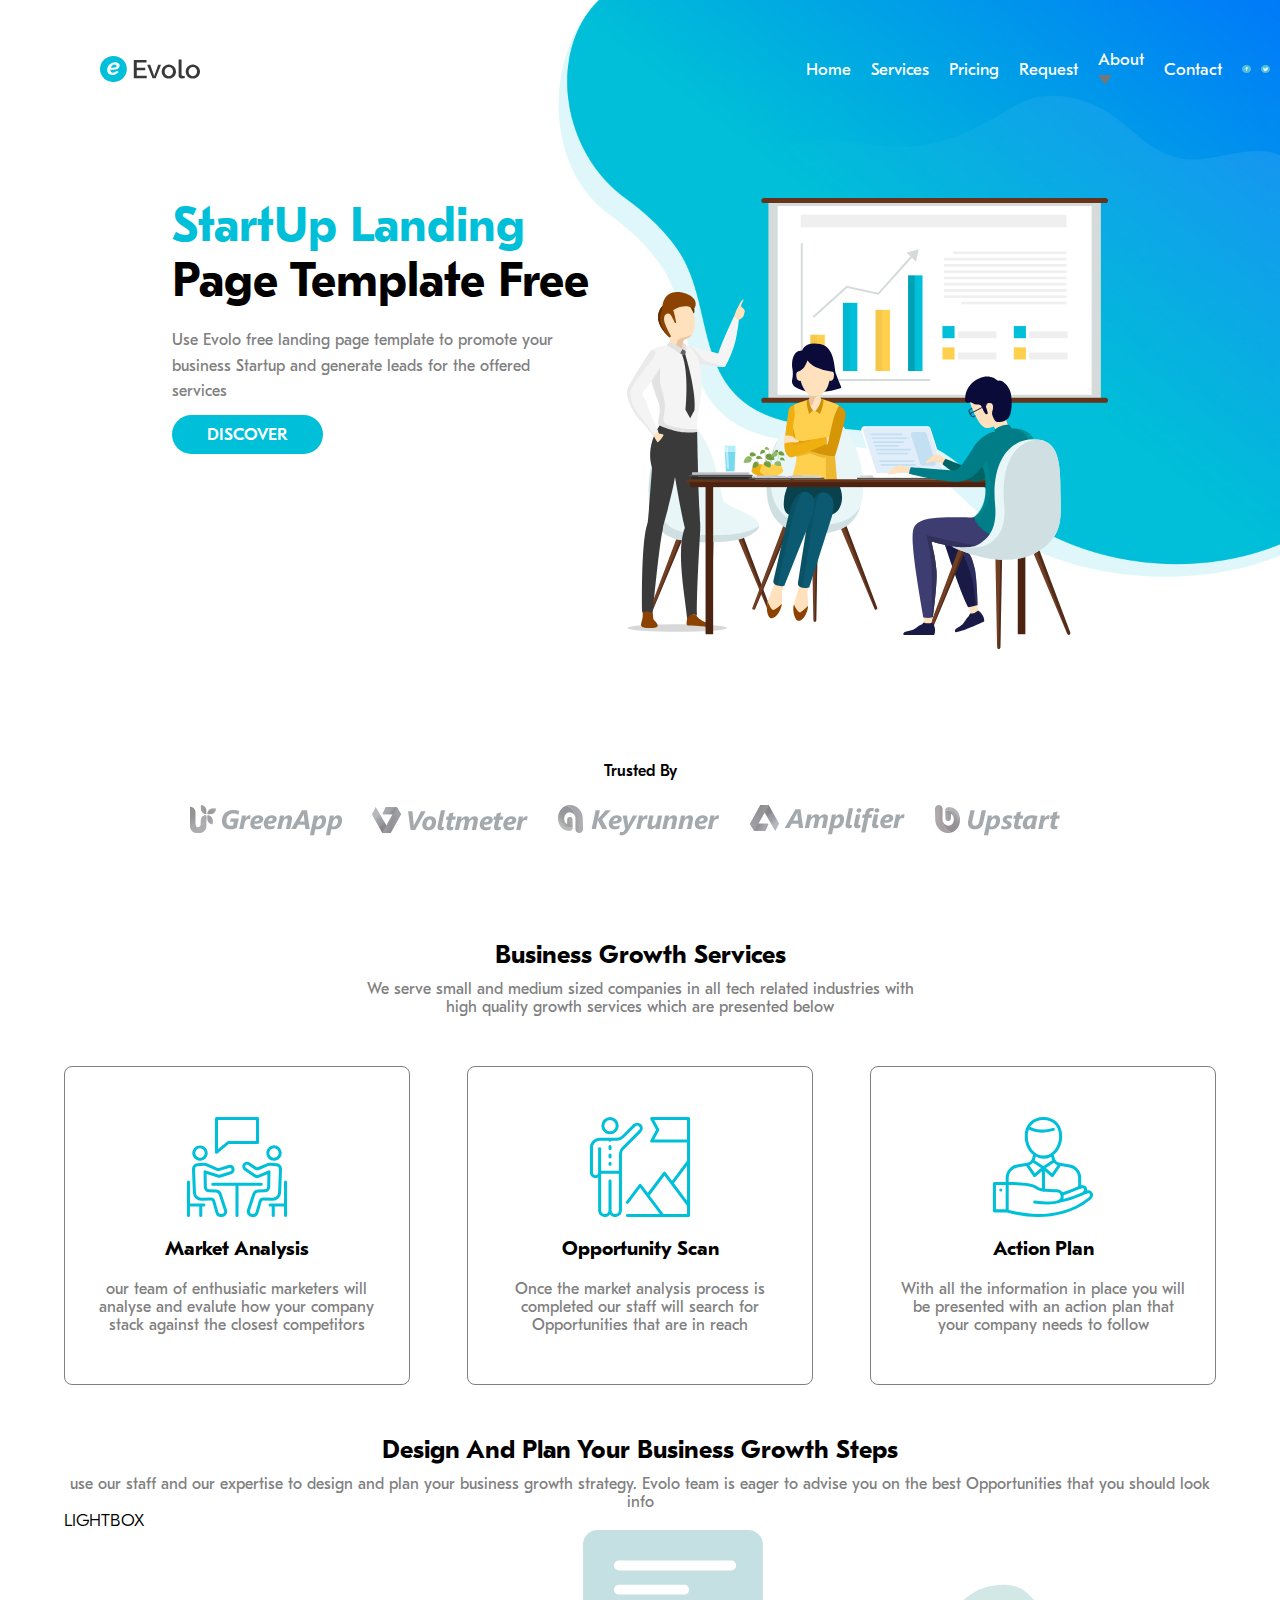
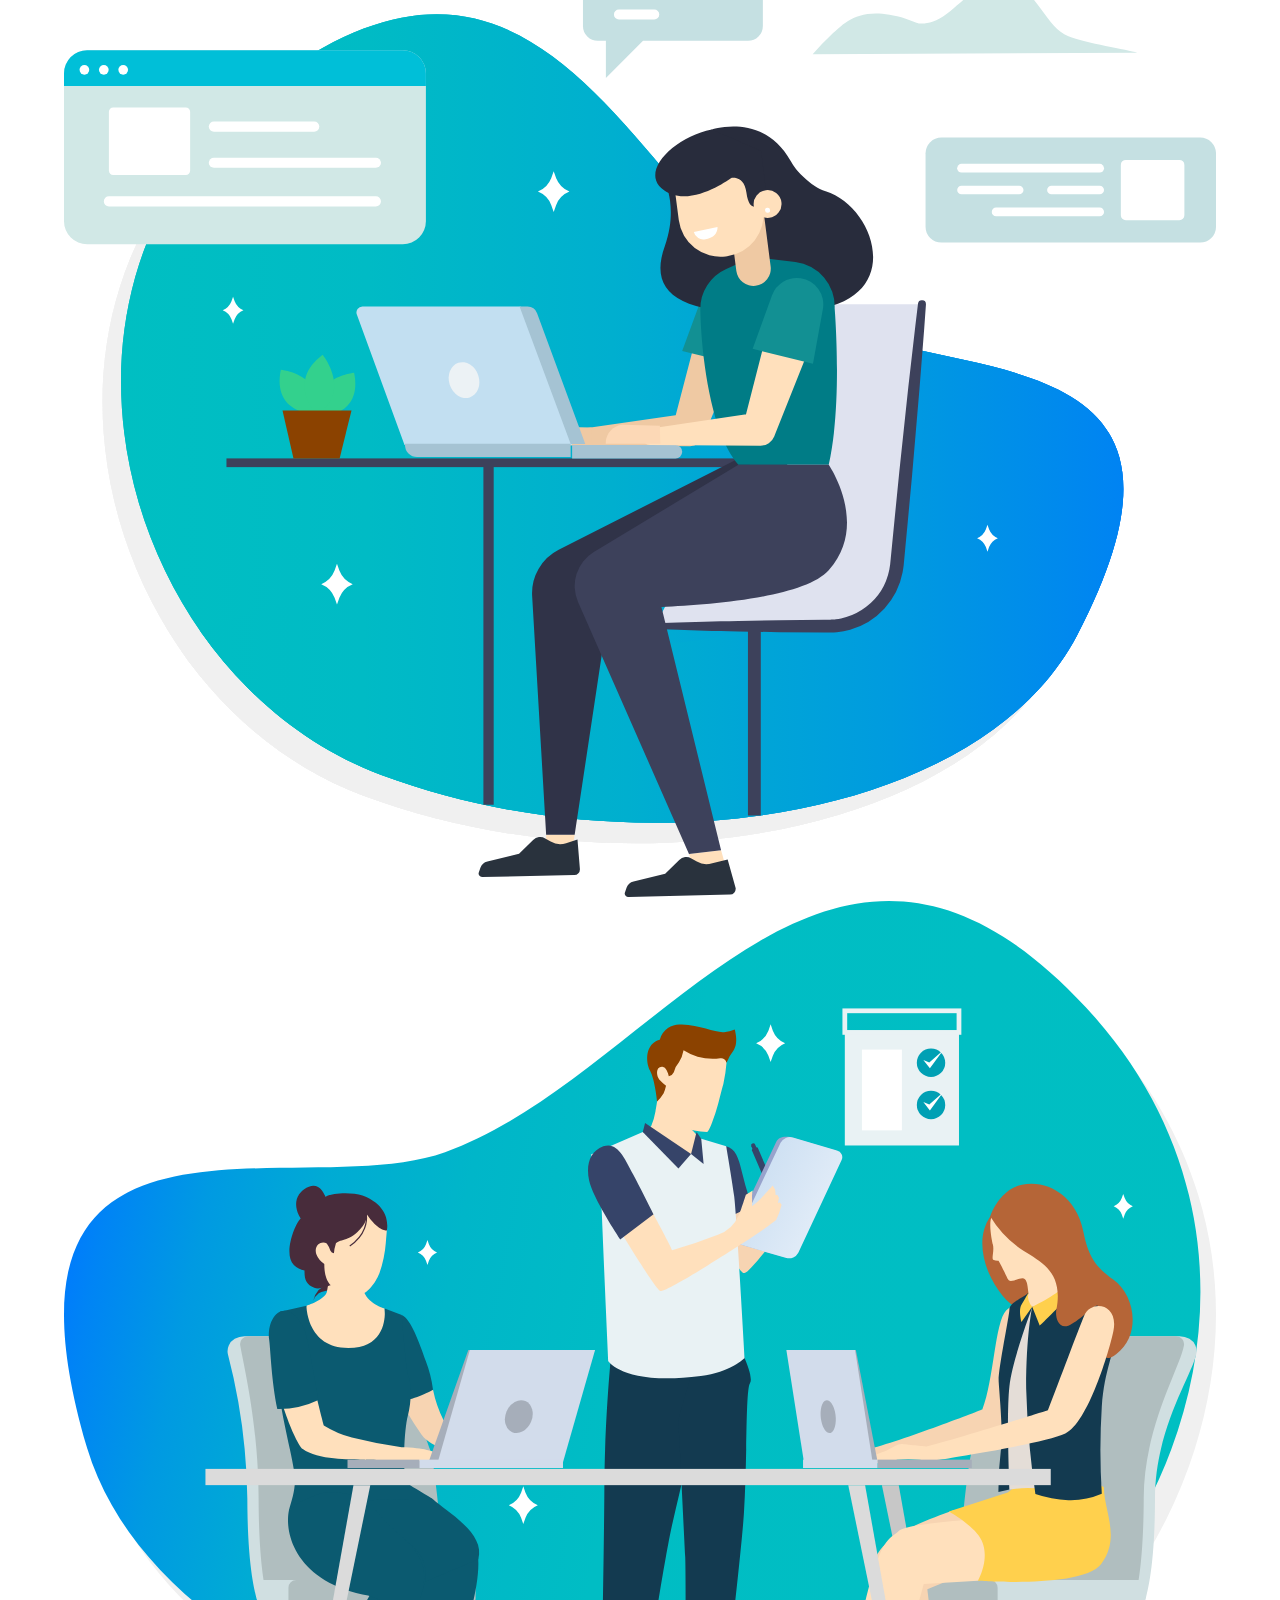
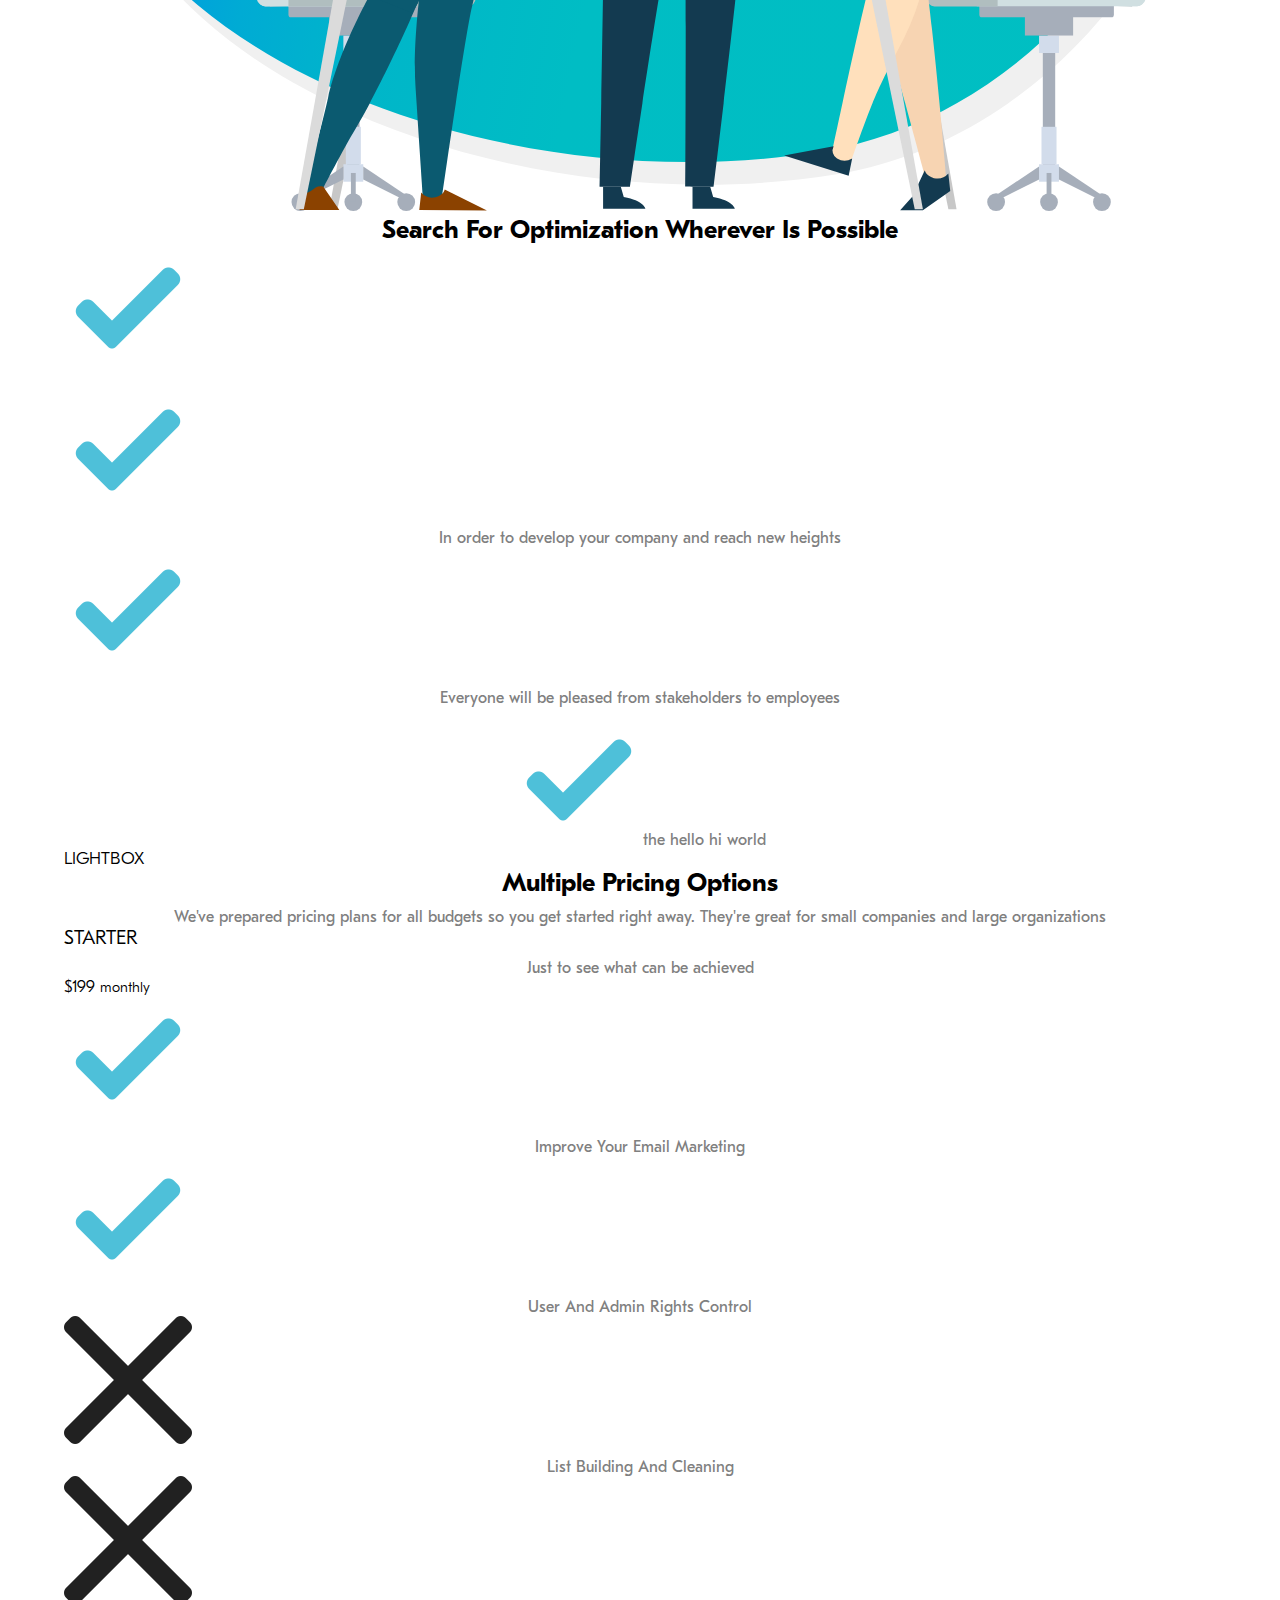
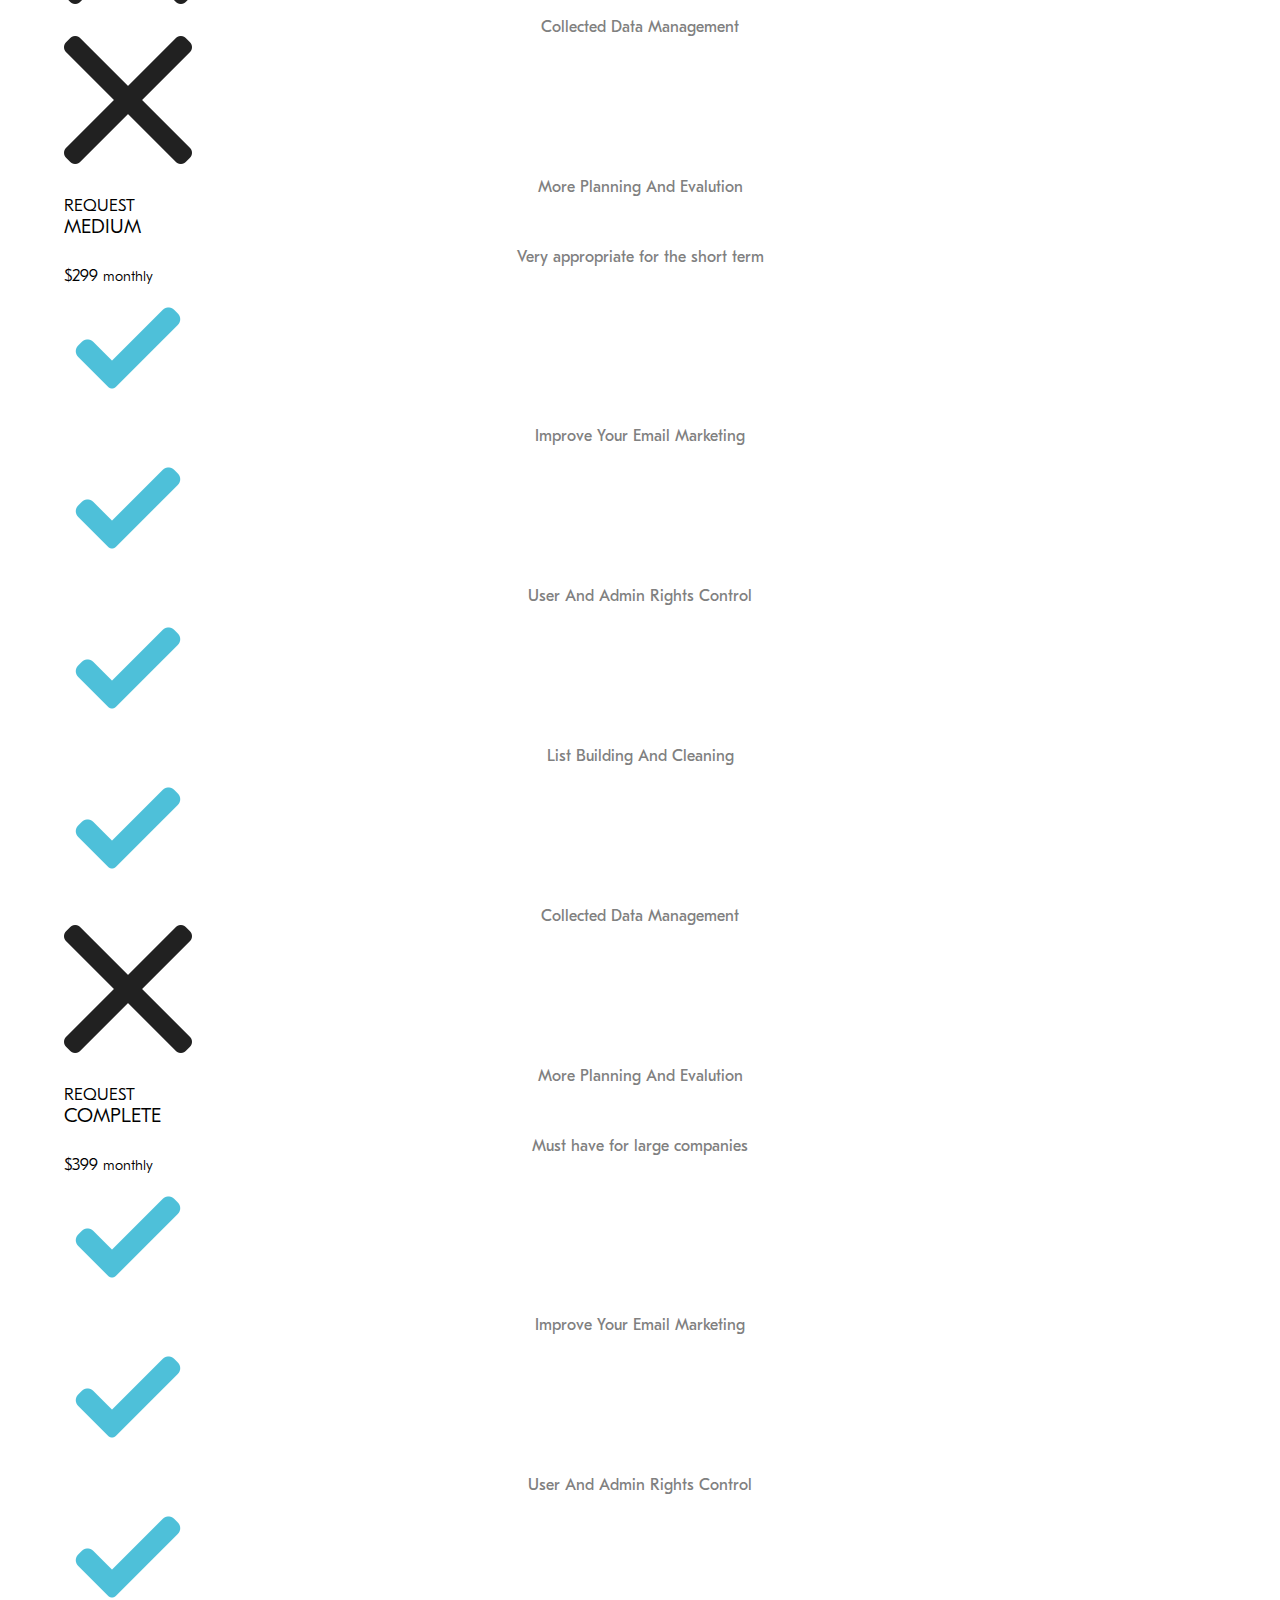
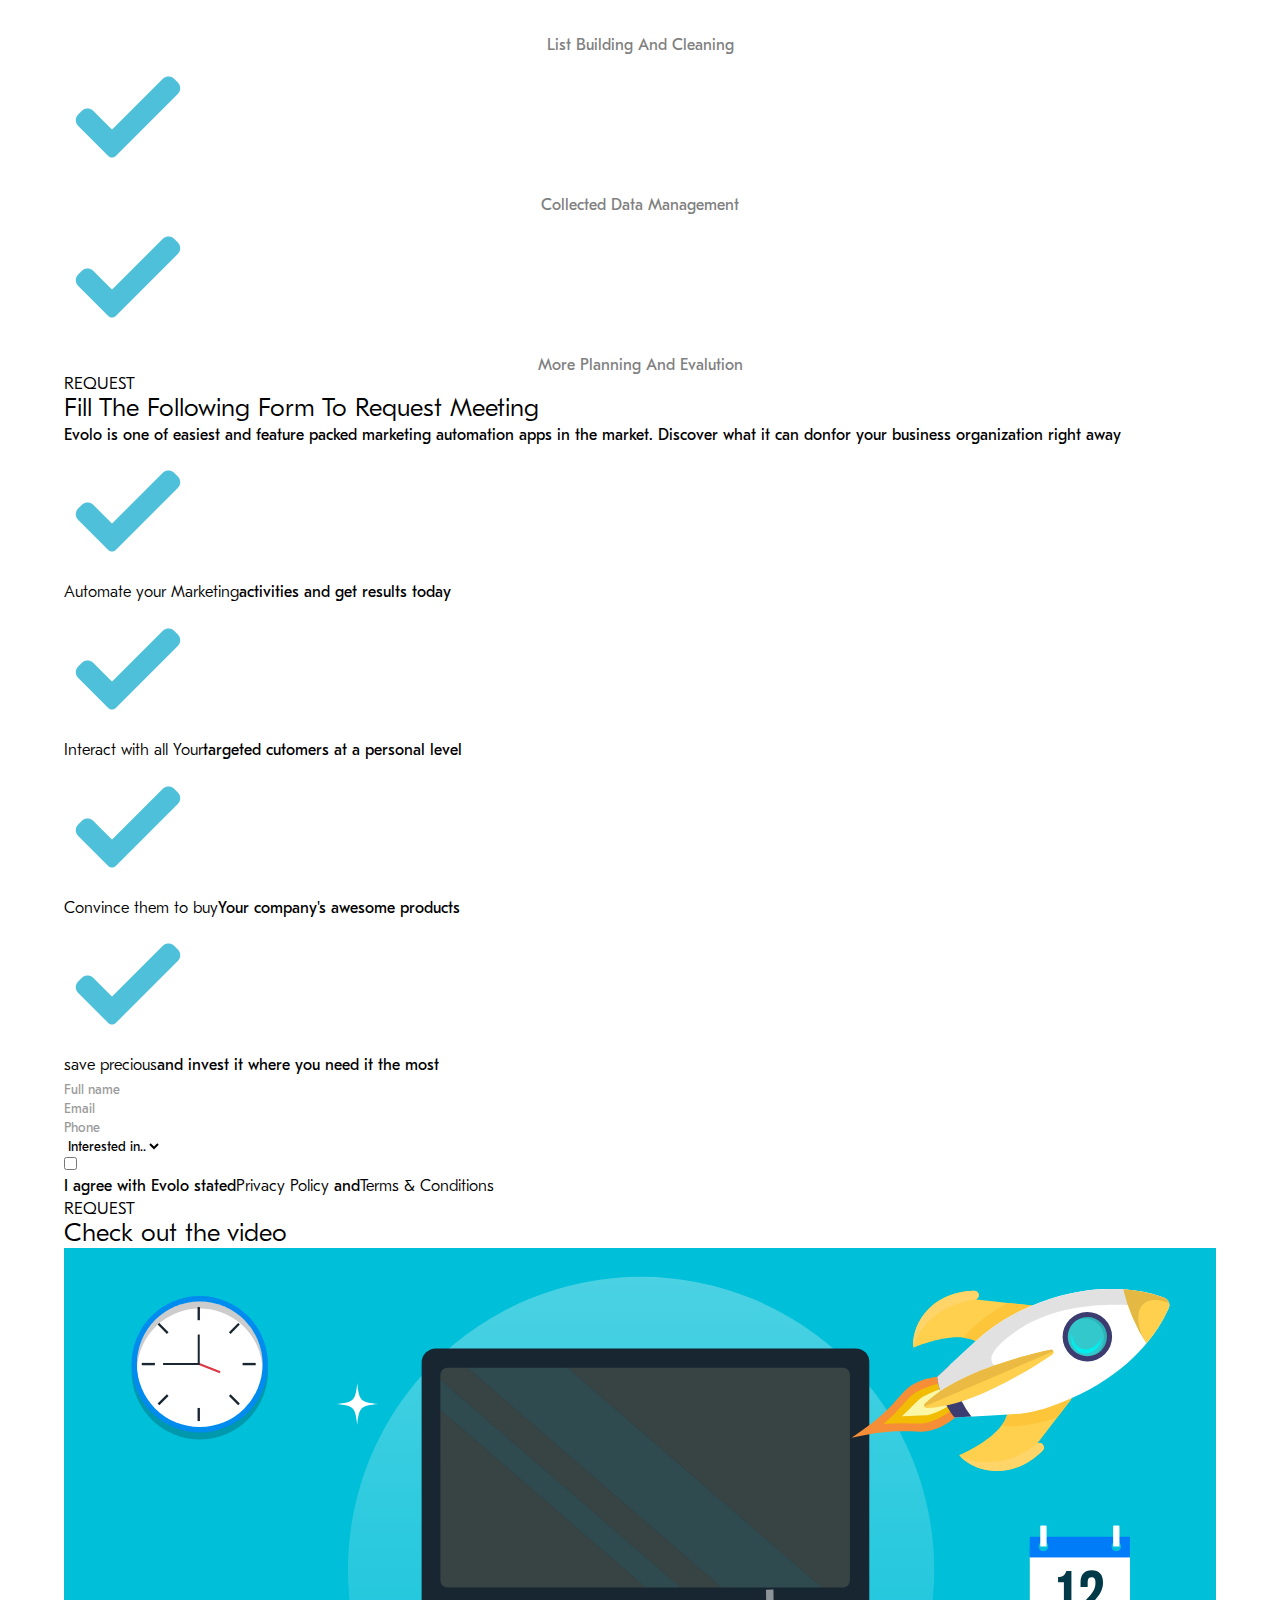
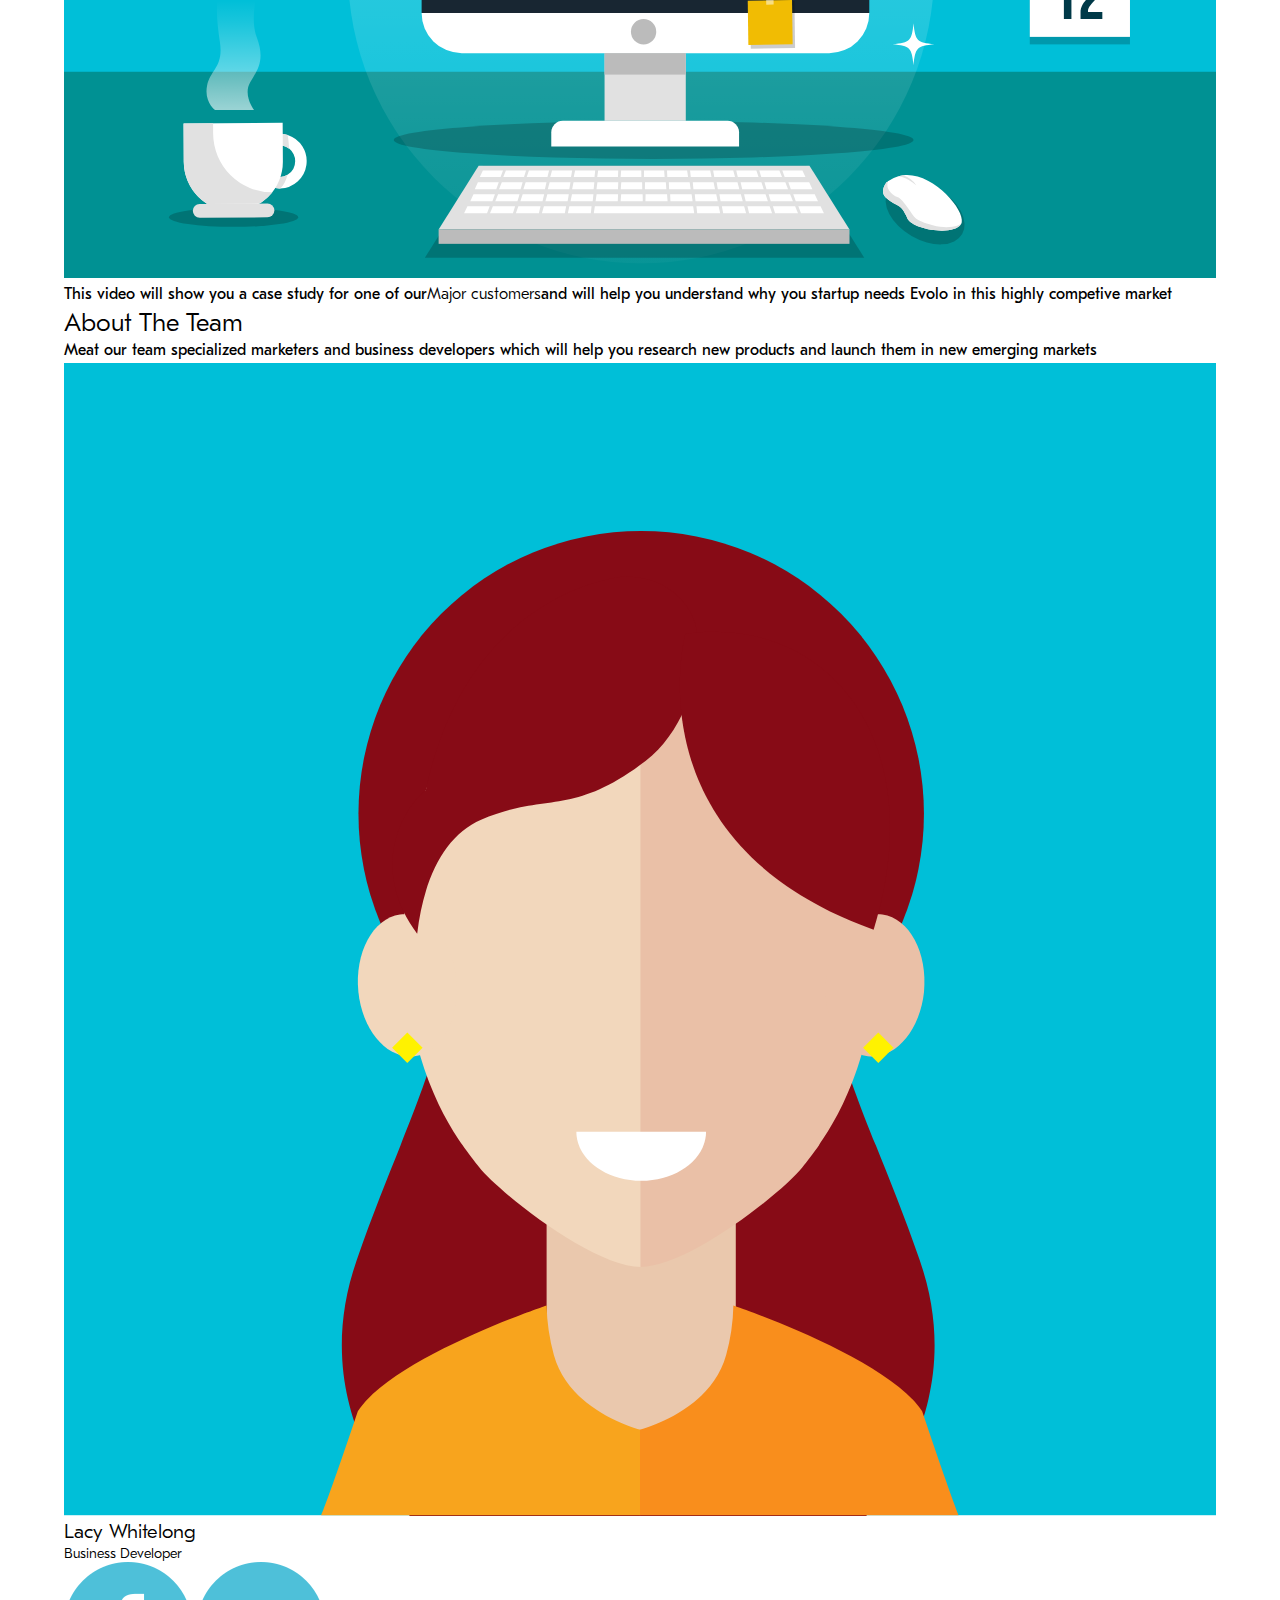
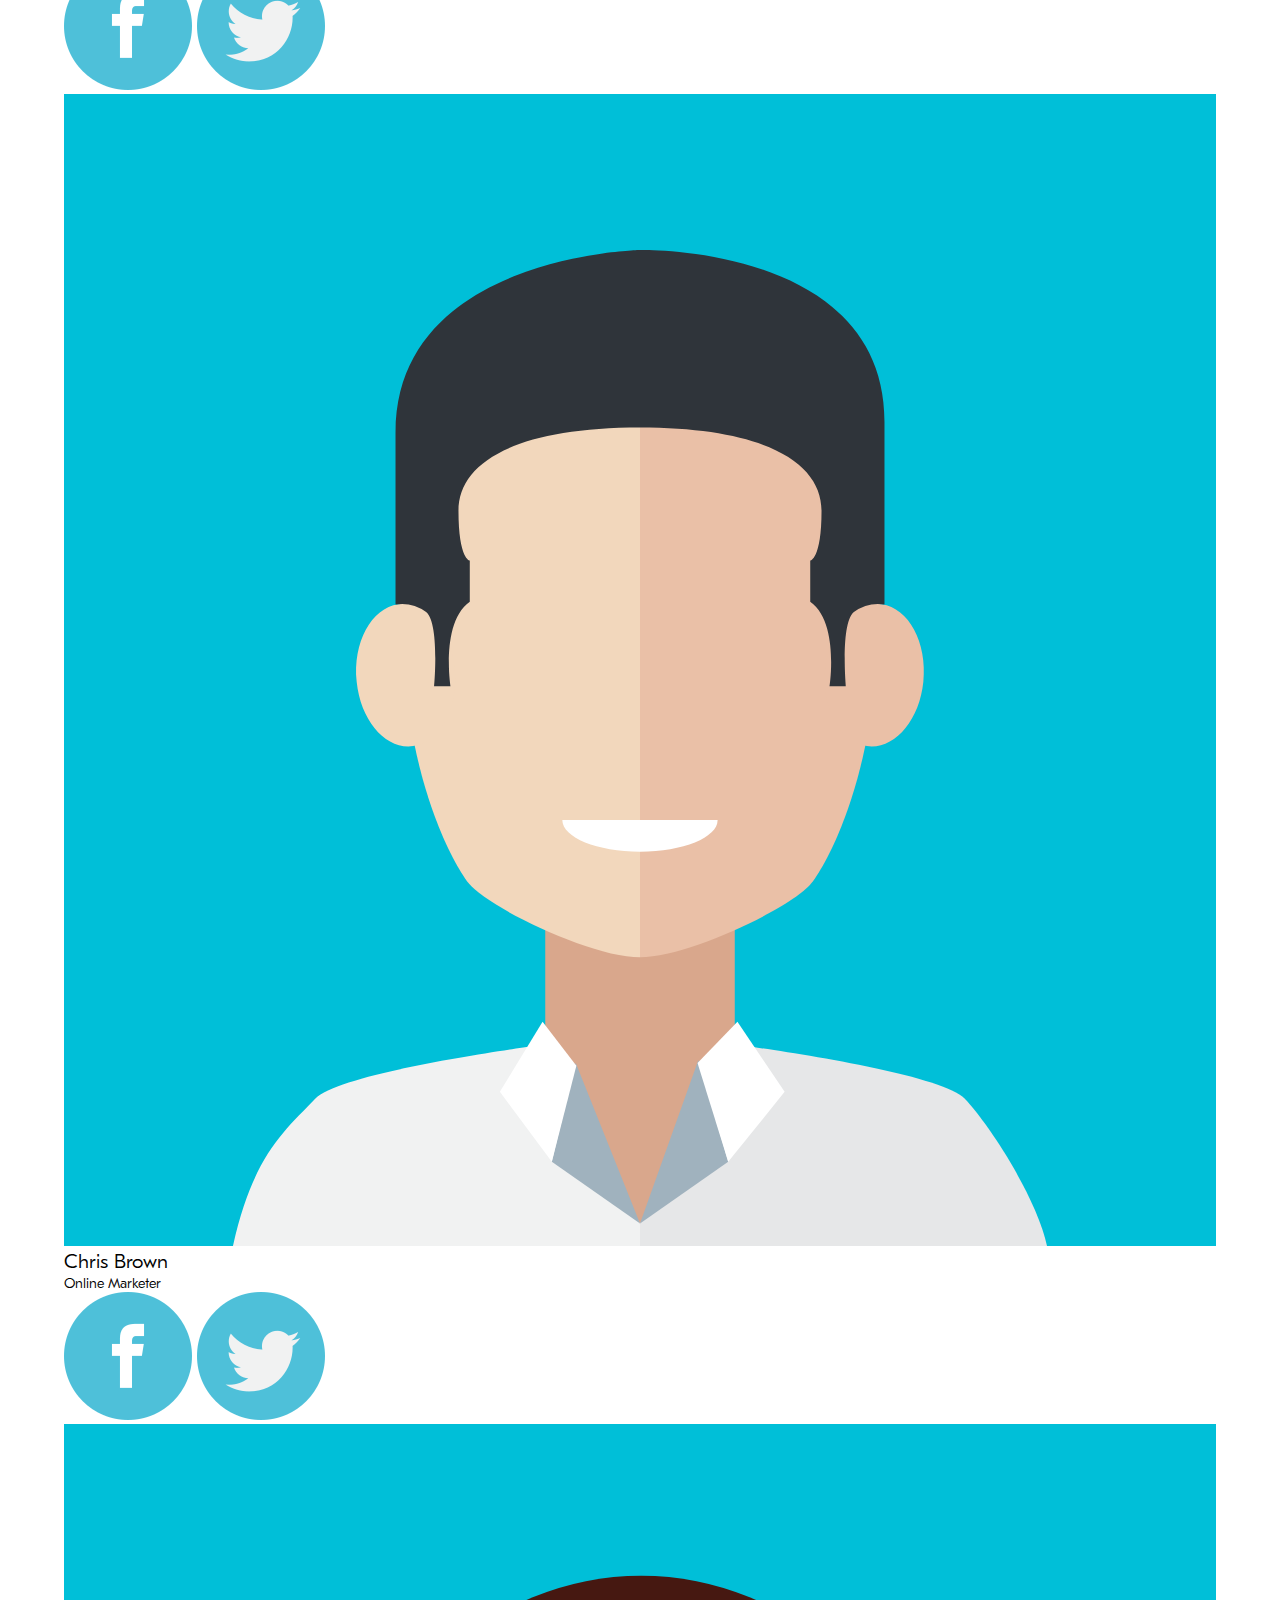
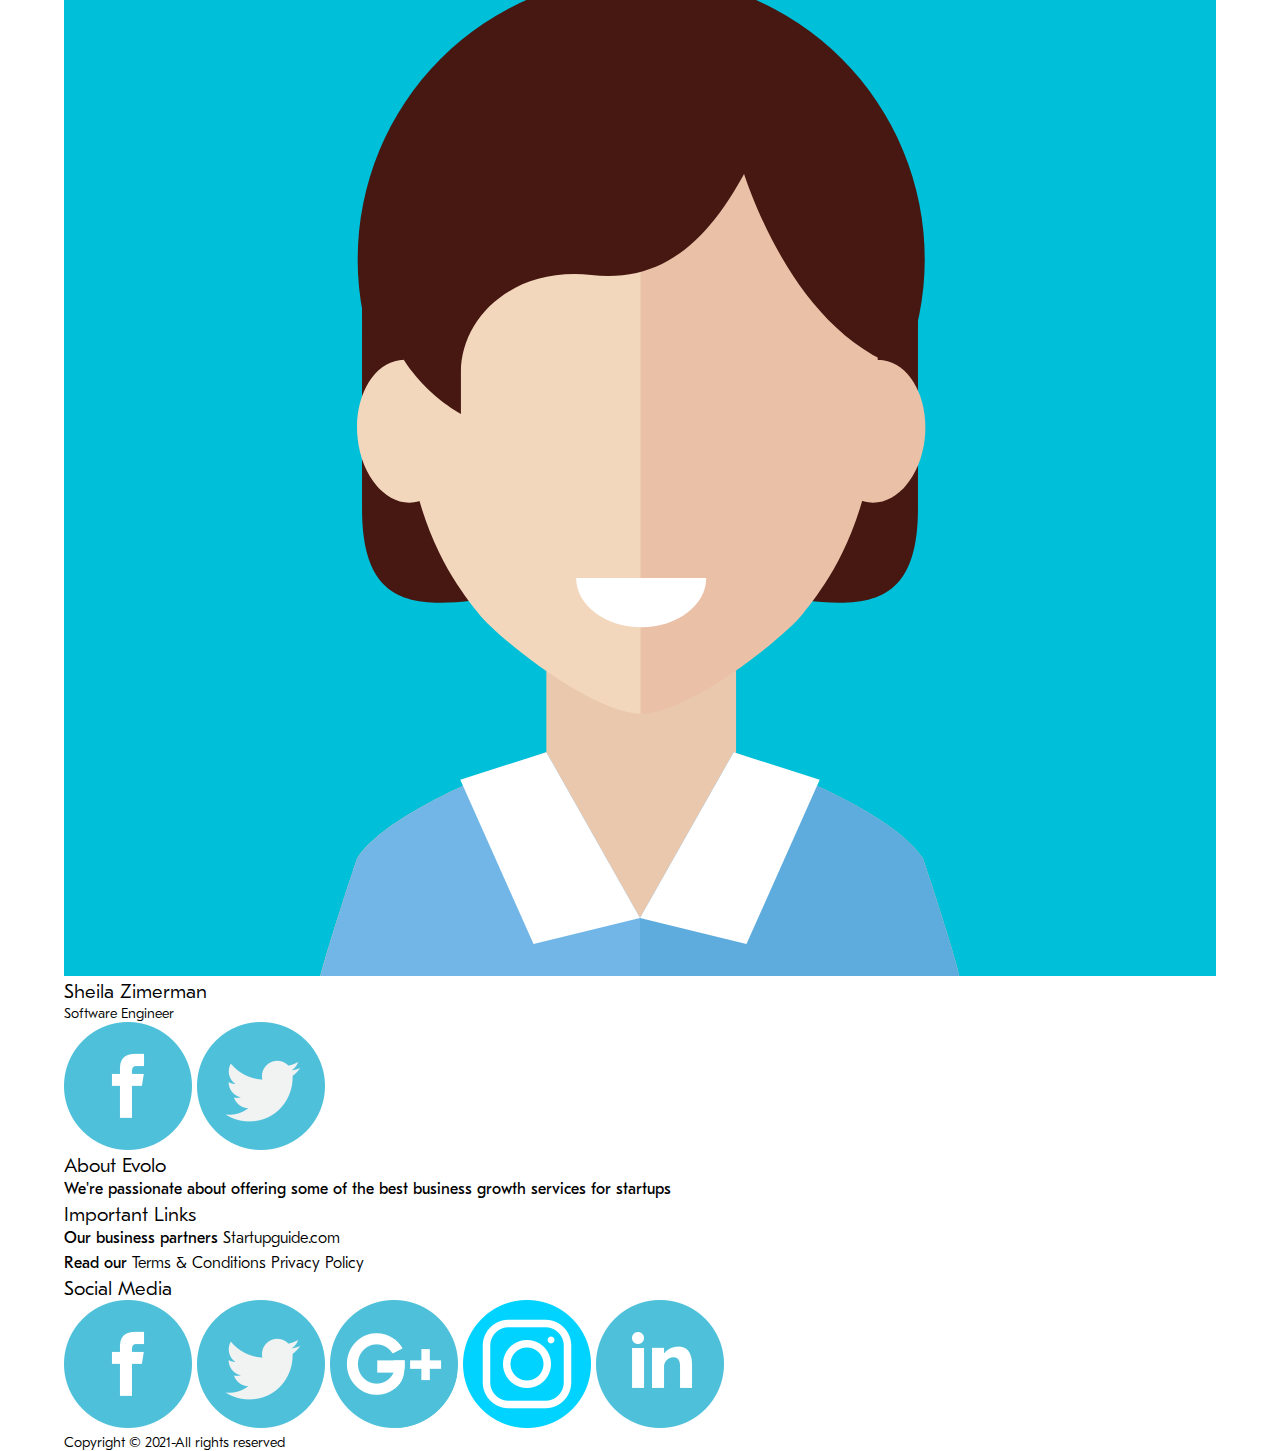
==== 10 - wibbitz website improvement/index.html @ 72847bf3 "first commit" ====
<!DOCTYPE html>
<html lang="en">
    <head>
        <meta charset="UTF-8" />
        <title>Evolo</title>
        <link rel="stylesheet" href="css/style.css" type="text/css" />
        <link rel="stylesheet" href="css/fontello.css" type="text/css" />

        <link
            rel="icon"
            type="image/png"
            sizes="32x32"
            href="images/favicon.png"
        />

        <meta name="viewport" content="width=device-width, initial-scale=1.0" />
        <meta property="og:image" content="" />
        <meta name="description" content="" />
        <meta name="keywords" content="" />
    </head>
    <body>
        <section id="main">
            <header>
                <div class="left">
                    <h1>
                        <a href=""><img src="./images/logo.svg" alt="logo"/></a>
                    </h1>
                </div>
                <nav class="right">
                    <ul>
                        <li><a href="">Home</a></li>
                        <li><a href="">Services</a></li>
                        <li><a href="">Pricing</a></li>
                        <li><a href="">Request</a></li>
                        <li><a href="">About <img src="./images/down-arrow.png" alt="down-arrow"></a></li>
                        <li><a href="">Contact</a></li>
                        <li class="icon"><img src="./images/facebook.png" alt="facebook" /></li>
                        <li class="icon"><img src="./images/twitter.png" alt="twitter"/></li>
 
                    </ul>
                </nav>
         </header> 
         
         <section class="spotlight">
            <section class="wrapper">
                    <div class="left">
                        <h2>StartUp Landing</h2>
                        <h3>Page Template Free</h3>
                        <p>Use Evolo free landing page template to promote your business Startup and generate leads for the offered services</p>
                        <a href="" class="button">DISCOVER</a>
                    </div>    
                <div class="right">
                   <img src="./images/header-teamwork.svg" alt=""> 
                </div>  
            </section>
        </section>
       </section>
        

       
        

        <section id="Customers"> <!--Customers section -->
            <section class="wrapper">
                <p>Trusted By</p>
                <ul>
                    <li><img src="./images/customer-logo-2.png" alt="greenapp"/></li>
                    <li><img src="./images/customer-logo-3.png" alt="voltmeter"/></li>
                    <li><img src="./images/customer-logo-4.png" alt="keyrunner"></li>
                    <li><img src="./images/customer-logo-5.png" alt="amplifier"/></li>
                    <li><img src="./images/customer-logo-6.png" alt="upstart"/></li>
                </ul>
            </section>
        </section>

        <section id="services"> <!--Service section -->
            <section class="wrapper">
                <h2>Business Growth Services</h2>
                <p>We serve small and medium sized companies in all tech related industries
                   with <br/> high quality growth services which are presented below
                </p>
                <div class="box">
                    <ul>
                        <li>
                            <img src="./images/services-icon-1.svg" alt="service-logo" class="logo"/>
                            <h3>Market Analysis</h3>
                            <p>our team of enthusiatic marketers will<br/>
                                analyse and evalute how your company<br/> stack
                                against the closest competitors
                            </p>
                        </li>
                        <li>
                            <img src="./images/services-icon-2.svg" alt="service-logo" class="logo"/>
                            <h3>Opportunity Scan</h3>
                            <p>Once the market analysis process is<br/> completed our staff
                                will search for<br/> Opportunities that are in reach
                            </p>
                        </li>
                        <li>
                            <img src="./images/services-icon-3.svg" alt="service-logo" class="logo"/>
                            <h3>Action Plan</h3>
                            <p>With all the information in place you will<br/> be presented with an action plan that<br/>
                                your company needs to follow
                            </p>
                        </li>
                    </ul>
                </div>
                <section class="item">
                    <section class="content-box">
                        <h2>Design And Plan Your Business Growth Steps</h2>
                        <p>use our staff and our expertise to design and plan your business growth strategy.
                            Evolo team is eager to advise you on the best Opportunities that you should look info
                        </p>
                        <a href="" class="button">LIGHTBOX</a>
                    </section>
                    <section class="img-container">
                        <img src="./images/details-1-office-worker.svg" alt="office-work1"/>
                    </section>
                </section>
                <section class="item">
                    <section class="img-container">
                        <img src="./images/details-2-office-team-work.svg" alt="office-work-2"/>
                    </section>
                    <section class="content-box">
                        <h2>Search For Optimization Wherever Is Possible</h2>
                        <div class="check"><img src="./images/check.png" alt="check"/>
                            <p></p>
                            <img src="./images/check.png" alt="check"/>
                            <p>In order to develop your company and reach new heights</p>
                            <img src="./images/check.png" alt="check"/>
                            <p>Everyone will be pleased from stakeholders to employees</p>
                            <p><img src="./images/check.png" alt="">the hello hi world</p>
                        </div>
                        <a href="" class="button">LIGHTBOX</a>
                    </section>
                </section>
                <section class="pricing">
                        <h2>Multiple Pricing Options</h2>
                        <p>We've prepared pricing plans for all budgets so you get started right away.
                            They're great for small companies and large organizations
                        </p>
                        <ul>
                            <li>
                                <div class="title">
                                    <h3>STARTER</h3>
                                    <P>Just to see what can be achieved</P>
                                </div>
                                <hr class="line"/>
                                <div class="content">
                                    <span>$199</span>
                                    <small>monthly</small>
                                    <hr class="line"/>
                                    <div class="list">
                                        <img src="./images/check.png" alt="check"/>
                                        <p>Improve Your Email Marketing</p>
                                        <img src="./images/check.png" alt="check"/>
                                        <p>User And Admin Rights Control</p>
                                        <img src="./images/cancel.png" alt="cancel"/>
                                        <p>List Building And Cleaning</p>
                                        <img src="./images/cancel.png" alt="cancel"/>
                                        <p>Collected Data Management</p>
                                        <img src="./images/cancel.png" alt="cancel"/>
                                        <p>More Planning And Evalution</p>
                                        
                                    </div>
                                    <a href="" class="button">REQUEST</a>
                                </div>
                            </li>
                            <li>
                                <div class="title">
                                    <h3>MEDIUM</h3>
                                    <P>Very appropriate for the short term</P>
                                </div>
                                <hr class="line"/>
                                <div class="content">
                                    <span>$299</span>
                                    <small>monthly</small>
                                    <hr class="line"/>
                                    <div class="list">
                                        <img src="./images/check.png" alt="check"/>
                                        <p>Improve Your Email Marketing</p>
                                        <img src="./images/check.png" alt="check"/>
                                        <p>User And Admin Rights Control</p>
                                        <img src="./images/check.png" alt="check"/>
                                        <p>List Building And Cleaning</p>
                                        <img src="./images/check.png" alt="check"/>
                                        <p>Collected Data Management</p>
                                        <img src="./images/cancel.png" alt="cancel"/>
                                        <p>More Planning And Evalution</p>
                                        
                                        
                                    </div>
                                    <a href="" class="button">REQUEST</a>
                                </div>
                            </li>
                            <li>
                                <div class="title">
                                    <h3>COMPLETE</h3>
                                    <P>Must have for large companies</P>
                                </div>
                                <hr class="line"/>
                                <div class="content">
                                    <span>$399</span>
                                    <small>monthly</small>
                                    <hr class="line"/>
                                    <div class="list">
                                        <img src="./images/check.png" alt="check"/>
                                        <p>Improve Your Email Marketing</p>
                                        <img src="./images/check.png" alt="check"/>
                                        <p>User And Admin Rights Control</p>
                                        <img src="./images/check.png" alt="check"/>
                                        <p>List Building And Cleaning</p>
                                        <img src="./images/check.png" alt="check"/>
                                        <p>Collected Data Management</p>
                                        <img src="./images/check.png" alt="check"/>
                                        <p>More Planning And Evalution</p>  
                                    </div>
                                    <a href="" class="button">REQUEST</a>
                                </div>
                            </li>
                        </ul> 
                </section>
            </section>
        </section> <!--Service section -->

       <section id="contact"> <!--Contact section -->
            <section class="wrapper">
                <section class="content-box">
                    <h2>Fill The Following Form To Request Meeting</h2>
                    <p>Evolo is one of easiest and feature packed marketing automation apps in the market.
                        Discover what it can donfor your business organization right away </p>
                  <div class="list">
                      <img src="./images/check.png" alt="check"/>
                      <p><span>Automate your Marketing</span>activities and get results today</p>
                      <img src="./images/check.png" alt="check"/>
                      <p><span>Interact with all Your</span>targeted cutomers at a personal level</p>
                      <img src="./images/check.png" alt="check"/>
                      <p><span>Convince them to buy</span>Your company's awesome products</p>
                      <img src="./images/check.png" alt="check"/>
                      <p><span>save precious</span>and invest it where you need it the most</p>    
                  </div>      
                </section>
                <section class="contact-form">
                    <form action="">
                        <input type="text" name="fullname" placeholder="Full name"/><br/>
                        <input type="email" name="email" placeholder="Email"/><br/>
                        <input type="phone" name="phone" placeholder="Phone"/><br/>
                        <select name="interestd" id="">
                            <option value="interestd">Interested in..</option>
                        </select>
                    </form>
                    <div class="check">
                        <input type="checkbox" />
                        <p>I agree with Evolo stated<span>Privacy Policy</span> and<span>Terms & Conditions</span></p>
                        <a href="" class="button">REQUEST</a>
                    </div>
                </section>
            </section>
        </section> <!--Contact section -->

     <section id="video-picture"> <!-- video Section  -->
            <section class="wrapper">
                <h2>Check out the video</h2>
                <img src="./images/video-frame.svg" alt="video-frame"/>
                <p>This video will show you a case study for one of our<span>Major customers</span>and will help you
                understand why you startup needs Evolo in this highly competive market</p>
            </section>
        </section> <!-- video Section  -->

         <section id="about"> <!--About section -->
            <section class="wrapper">
                <section class="top">
                <h2>About The Team</h2>
                <p>Meat our team specialized marketers and business developers which will help
                    you research new products and launch them in new emerging markets
                </p>
                <ul>
                    <li>
                        <img src="./images/team-member-1.svg" alt="team-member-1"/>
                        <h3>Lacy Whitelong</h3>
                        <small>Business Developer</small>
                        <div class="icons">
                            <img src="./images/facebook.png" alt="facebook" class="social-icon"/>
                            <img src="./images/twitter.png" alt="twitter" class="social-icon"/>
                        </div>
                    </li>
                    <li>
                        <img src="./images/team-member-2.svg" alt="team-member-2"/>
                        <h3>Chris Brown</h3>
                        <small>Online Marketer</small>
                        <div class="icons">
                            <img src="./images/facebook.png" alt="facebook" class="social-icon"/>
                            <img src="./images/twitter.png" alt="twitter" class="social-icon"/>
                        </div>
                    </li>
                    <li>
                        <img src="./images/team-member-3.svg" alt="team-member-3"/>
                        <h3>Sheila Zimerman</h3>
                        <small>Software Engineer</small>
                        <div class="icons">
                            <img src="./images/facebook.png" alt="facebook" class="social-icon"/>
                            <img src="./images/twitter.png" alt="twitter" class="social-icon"/>
                        </div>
                    </li>

                </ul>
            </section>
            <section class="bottom">
                <ul>
                    <li>
                        <h3>About Evolo</h3>
                        <p>We're passionate about offering some of the best business growth services for startups</p>
                    </li>
                    <li>
                        <h3>Important Links</h3>
                        <p>Our business partners <span>Startupguide.com</span></p>
                        <p>Read our <span>Terms & Conditions Privacy Policy</span></p>
                    </li>
                    <li >
                        <h3>Social Media</h3>
                        <div class="icons">
                            <img src="./images/facebook.png" alt="facebook" class="social-icon"/>
                            <img src="./images/twitter.png" alt="twitter" class="social-icon"/>
                            <img src="./images/google-plus.png" alt="f=googleplus"/>
                            <img src="./images/instagram.png" alt="instagram"/>
                            <img src="./images/linkedin.png" alt="linkdin"/>
                        </div>
                    </li>
                </ul>
            </section>
        </section>
    </section> <!--About section -->

  <footer> <!-- Footer section -->
        <section class="wrapper">
            <hr class="line">
            <small>Copyright &copy; 2021-All rights reserved</small>
        </section>
    </footer> <!-- Footer section --> 
    </body>
</html>
---- 10 - wibbitz website improvement/css/style.css ----
* {
	margin: 0;
	padding: 0;
	border: 0;
	vertical-align: baseline;
	background: transparent;
	font-weight: normal;
	text-decoration: none;
	outline: none;
	-webkit-box-sizing: border-box;
	-moz-box-sizing: border-box;
	box-sizing: border-box;
}
ol, ul {
	list-style: none;
}
del {
	text-decoration: line-through;
}
body {
	font-family: "GT-Eesti", Arial, Helvetica, sans-serif;
	font-size: 17px;
	color: #000;
	overflow-x: hidden;
	min-width: 320px;
	font-weight: 500;
}
input,textarea,select{
	font-family: "GT-Eesti", Arial, Helvetica, sans-serif;
	font-weight: 500;
}

a{
	color: #000;
}
.thumb{
	display: block;
}
.thumb img{
	display: block;
	width:100%;
}
p{
	line-height:1.6em;
	font-size: 16px;
	font-family: "GT-Eesti", Arial;
	font-weight: 500;
	color: #000;
}
.hidden{
	display:none;
}
br.clear {
	clear: both;
	line-height: 0;
}
.wrapper {
	width: 90%;
	margin: 0 auto;
	max-width:1200px;
}
.flex-wrapper {
	display: flex;
	justify-content: space-between;
}
@font-face {
    font-family: 'GT-Eesti';
    src: url("../fonts/GT-Eesti-Pro-Text-Light.woff2") format("woff2");
    src: url("../fonts/GT-Eesti-Pro-Text-Light.woff") format("woff"), url("../fonts/GT-Eesti-Pro-Text-Light.ttf") format("truetype");
    font-weight: 400;
    font-style: normal
}

@font-face {
    font-family: 'GT-Eesti';
    src: url("../fonts/GT-Eesti-Pro-Text-Regular.woff2") format("woff2");
    src: url("../fonts/GT-Eesti-Pro-Text-Regular.woff") format("woff"), url("../fonts/GT-Eesti-Pro-Text-Regular.ttf") format("truetype");
    font-weight: 500;
    font-style: normal
}

@font-face {
    font-family: 'GT-Eesti';
    src: url("../fonts/GT-Eesti-Pro-Text-Medium.woff2") format("woff2");
    src: url("../fonts/GT-Eesti-Pro-Text-Medium.woff") format("woff"), url("../fonts/GT-Eesti-Pro-Text-Medium.ttf") format("truetype");
    font-weight: 600;
    font-style: normal
}

@font-face {
    font-family: 'GT-Eesti';
    src: url("../fonts/GT-Eesti-Pro-Text-Bold.woff2") format("woff2");
    src: url("../fonts/GT-Eesti-Pro-Text-Bold.woff") format("woff"), url("../fonts/GT-Eesti-Pro-Text-Bold.ttf") format("truetype");
    font-weight: 700;
    font-style: normal
}
::placeholder {
  color: #9B9B9B;
  opacity: 1;
}

:-ms-input-placeholder {
  color: #9B9B9B;
}

::-ms-input-placeholder {
  color: #9B9B9B;
}

#main { 
	
	background: url(../images/header-background.jpg);
	background-repeat: no-repeat;
    background-position: top 24% right 46%;
    background-size: 100%;

}

#main header { 
   
   display: flex;
   justify-content: space-between;
   align-items: center;
   padding-top: 50px;
   

}

#main header div.left { 
	margin-left: 100px;
	
	

}

#main header div.left h1 { 
	width: 100px;

}

#main header div.left h1 a { 
	display: block;

}

#main header div.left h1 a img { 
	display: block;
	width: 100%;

}

#main header nav.right { 
	width: 37%;
	

}

#main header nav.right ul { 
	display: flex;
	align-items: center;
	

}

#main header nav.right ul li { 
	margin-right: 20px;

}

#main header nav.right ul li a { 
	color: #fff;
	font-weight: 500;

}

#main header nav.right ul li.icon{
	width: 5%;
	margin-right: 10px;
		

}
#main header nav.right ul li.icon img{
	display: block;
	width: 100%;
	

}

#main section.spotlight { 
	padding: 10px 120px;
}



#main section.spotlight section.wrapper { 
	display: flex;
	margin-top: 100px;

}

#main section.spotlight section.wrapper div.left { 
	
}

#main section.spotlight section.wrapper  div.left h2 { 
	font-weight: bold;
    color: #00BFD8;
	font-size: xxx-large;

}

#main section.spotlight section.wrapper div.left h3 { 
	font-weight: bold;
    font-size: xxx-large;

}

#main section.spotlight section.wrapper div.left p { 
	color: gray;
    width: 90%;
	margin: 20px 0px;


}
#main section.spotlight section.wrapper div.left a.button{
	background-color: #00BFD8;
    color: #fff;
    padding: 10px 35px;
    border-radius: 25px;
    font-weight: 600;
}


#main section.spotlight section.wrapper div.right{
	width: 91%;
	

}

#main section.spotlight section.wrapper div.right img { 
	display: block;
	width: 100%;
	

}








#Customers { 
	padding: 100px 0px;

}

#Customers section.wrapper { 
	text-align: center;
	

}

#Customers section.wrapper p { 
	font-weight: 600;

}

#Customers section.wrapper ul { 
	display: flex;
	justify-content: center;
	align-items: center;
	margin-top: 20px;
	

}

#Customers section.wrapper ul li {
	margin-right: 30px; 

}

#Customers section.wrapper ul li img { 

}

#services { 

}

#services section.wrapper { 

}

#services section.wrapper h2 { 
	text-align: center;
	font-weight: bold;

}

#services section.wrapper p { 
	text-align: center;
    margin-top: 10px;
    color: gray;
    line-height: normal;
}



#services section.wrapper div.box { 
	margin: 50px 0px 50px 0px;

}

#services section.wrapper div.box ul { 
	display: flex;
    justify-content: space-between;
    align-items: center;

}

#services section.wrapper div.box ul li {
    width: 30%;
    text-align: center;
    border: 1px solid gray;
    border-radius: 8px;
    padding: 50px 10px;
}

#services section.wrapper div.box ul li img.logo { 
	display: block;
	width: 100%;
	height: 100px;

}

#services section.wrapper div.box ul li h3 {
	text-align: center;
	font-weight: 700;
	margin-top: 20px;
}

#services section.wrapper div.box ul li p {
	text-align: center;
	width: 100%;
	margin-top: 20px;
}

#services section.wrapper section.item { 
	

}

#services section.wrapper section.item section.content-box { 

}

#services section.wrapper section.item section.content-box h2 { 

}

#services section.wrapper section.item section.content-box p { 

}

#services section.wrapper section.item section.content-box a.button { 

}

#services section.wrapper section.item section.img-container { 
	

}

#services section.wrapper section.item section.img-container img { 
	

}

#services section.wrapper section.pricing { 

}

#services section.wrapper section.pricing h2 { 

}

#services section.wrapper section.pricing p { 

}

#services section.wrapper section.pricing ul { 

}

#services section.wrapper section.pricing ul li { 

}

#services section.wrapper section.pricing ul li div.title { 

}

#services section.wrapper section.pricing ul li div.title h3 { 

}

#services section.wrapper section.pricing ul li div.title p { 

}

#services section.wrapper section.pricing ul li hr.line { 

}

#services section.wrapper section.pricing ul li div.content { 

}

#services section.wrapper section.pricing ul li div.content span { 

}

#services section.wrapper section.pricing ul li div.content small { 

}

#services section.wrapper section.pricing ul li div.content hr.line { 

}

#services section.wrapper section.pricing ul li div.content div.list { 

}

#services section.wrapper section.pricing ul li div.content div.list img { 

}

#services section.wrapper section.pricing ul li div.content div.list p { 

}

#services section.wrapper section.pricing ul li div.content a.button { 

}

#contact { 

}

#contact section.wrapper { 

}

#contact section.wrapper section.content-box { 

}

#contact section.wrapper section.content-box h2 { 

}

#contact section.wrapper section.content-box p { 

}

#contact section.wrapper section.content-box div.list { 

}

#contact section.wrapper section.content-box div.list img { 

}

#contact section.wrapper section.content-box div.list p { 

}

#contact section.wrapper section.content-box div.list p span { 

}

#contact section.wrapper section.contact-form { 

}

#contact section.wrapper section.contact-form form { 

}

#contact section.wrapper section.contact-form form input { 

}

#contact section.wrapper section.contact-form form br { 

}

#contact section.wrapper section.contact-form form select { 

}

#contact section.wrapper section.contact-form div.check { 

}

#contact section.wrapper section.contact-form div.check input { 

}

#contact section.wrapper section.contact-form div.check p { 

}

#contact section.wrapper section.contact-form div.check p span { 

}

#contact section.wrapper section.contact-form div.check a.button { 

}

#video-picture { 

}

#video-picture section.wrapper { 

}

#video-picture section.wrapper h2 { 

}

#video-picture section.wrapper img { 

}

#video-picture section.wrapper p { 

}

#video-picture section.wrapper p span { 

}

#about { 

}

#about section.wrapper { 

}

#about section.wrapper section.top { 

}

#about section.wrapper section.top h2 { 

}

#about section.wrapper section.top p { 

}

#about section.wrapper section.top ul { 

}

#about section.wrapper section.top ul li { 

}

#about section.wrapper section.top ul li img { 

}

#about section.wrapper section.top ul li h3 { 

}

#about section.wrapper section.top ul li small { 

}

#about section.wrapper section.top ul li div.icons { 

}

#about section.wrapper section.top ul li div.icons img.social-icon { 

}

#about section.wrapper section.bottom { 

}

#about section.wrapper section.bottom ul { 

}

#about section.wrapper section.bottom ul li { 

}

#about section.wrapper section.bottom ul li h3 { 

}

#about section.wrapper section.bottom ul li p { 

}

footer { 

}

footer section.wrapper { 

}

footer section.wrapper hr.line { 

}

footer section.wrapper small { 

}
---- 10 - wibbitz website improvement/css/fontello.css ----
@font-face {
  font-family: 'fontello';
  src: url('../fonts/fontello/fontello.eot?27470545');
  src: url('../fonts/fontello/fontello.eot?27470545#iefix') format('embedded-opentype'),
       url('../fonts/fontello/fontello.woff2?27470545') format('woff2'),
       url('../fonts/fontello/fontello.woff?27470545') format('woff'),
       url('../fonts/fontello/fontello.ttf?27470545') format('truetype'),
       url('../fonts/fontello/fontello.svg?27470545#fontello') format('svg');
  font-weight: normal;
  font-style: normal;
}
/* Chrome hack: SVG is rendered more smooth in Windozze. 100% magic, uncomment if you need it. */
/* Note, that will break hinting! In other OS-es font will be not as sharp as it could be */
/*
@media screen and (-webkit-min-device-pixel-ratio:0) {
  @font-face {
    font-family: 'fontello';
    src: url('../font/fontello.svg?27470545#fontello') format('svg');
  }
}
*/
 
 [class^="icon-"]:before, [class*=" icon-"]:before {
  font-family: "fontello";
  font-style: normal;
  font-weight: normal;
  speak: none;
 
  display: inline-block;
  text-decoration: inherit;
  width: 1em;
  margin-right: .2em;
  text-align: center;
  /* opacity: .8; */
 
  /* For safety - reset parent styles, that can break glyph codes*/
  font-variant: normal;
  text-transform: none;
 
  /* fix buttons height, for twitter bootstrap */
  line-height: 1em;
 
  /* Animation center compensation - margins should be symmetric */
  /* remove if not needed */
  margin-left: .2em;
 
  /* you can be more comfortable with increased icons size */
  /* font-size: 120%; */
 
  /* Font smoothing. That was taken from TWBS */
  -webkit-font-smoothing: antialiased;
  -moz-osx-font-smoothing: grayscale;
 
  /* Uncomment for 3D effect */
  /* text-shadow: 1px 1px 1px rgba(127, 127, 127, 0.3); */
}
 
.icon-ok:before { content: '\e800'; } /* '' */
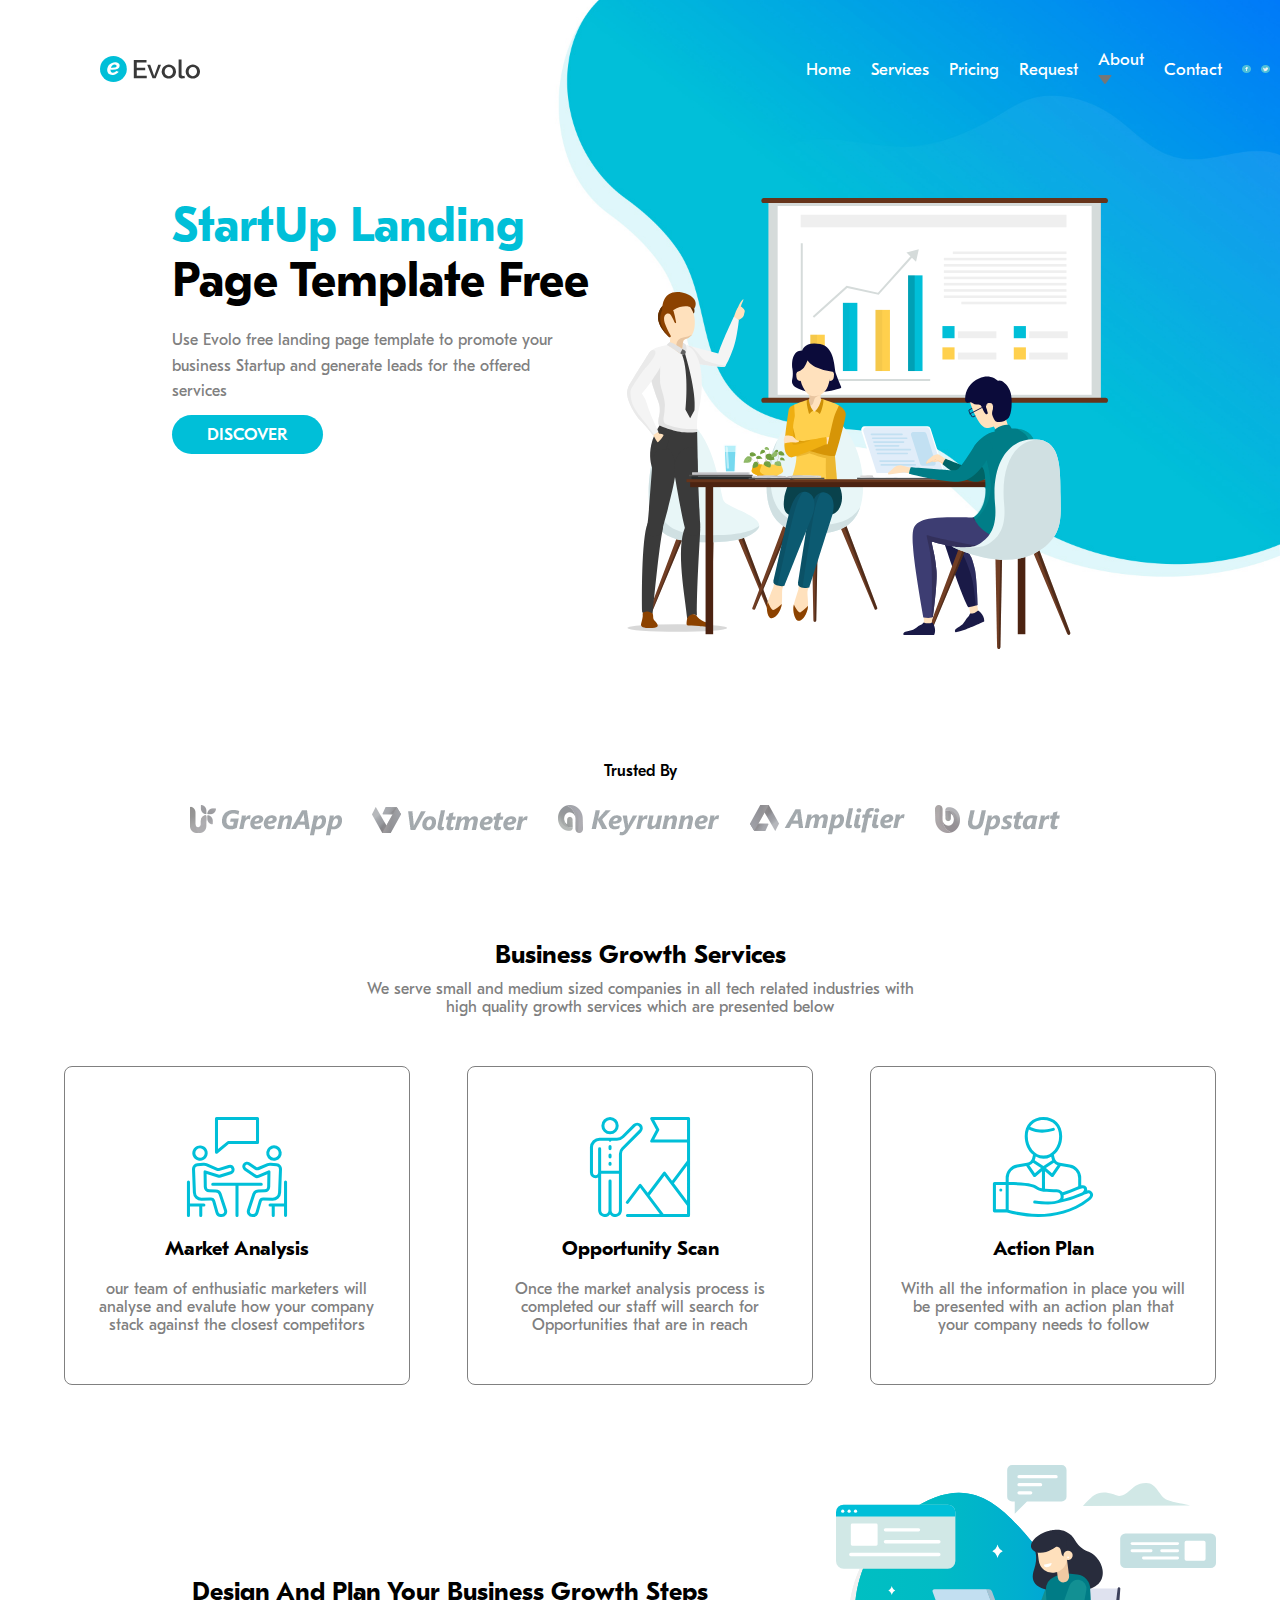
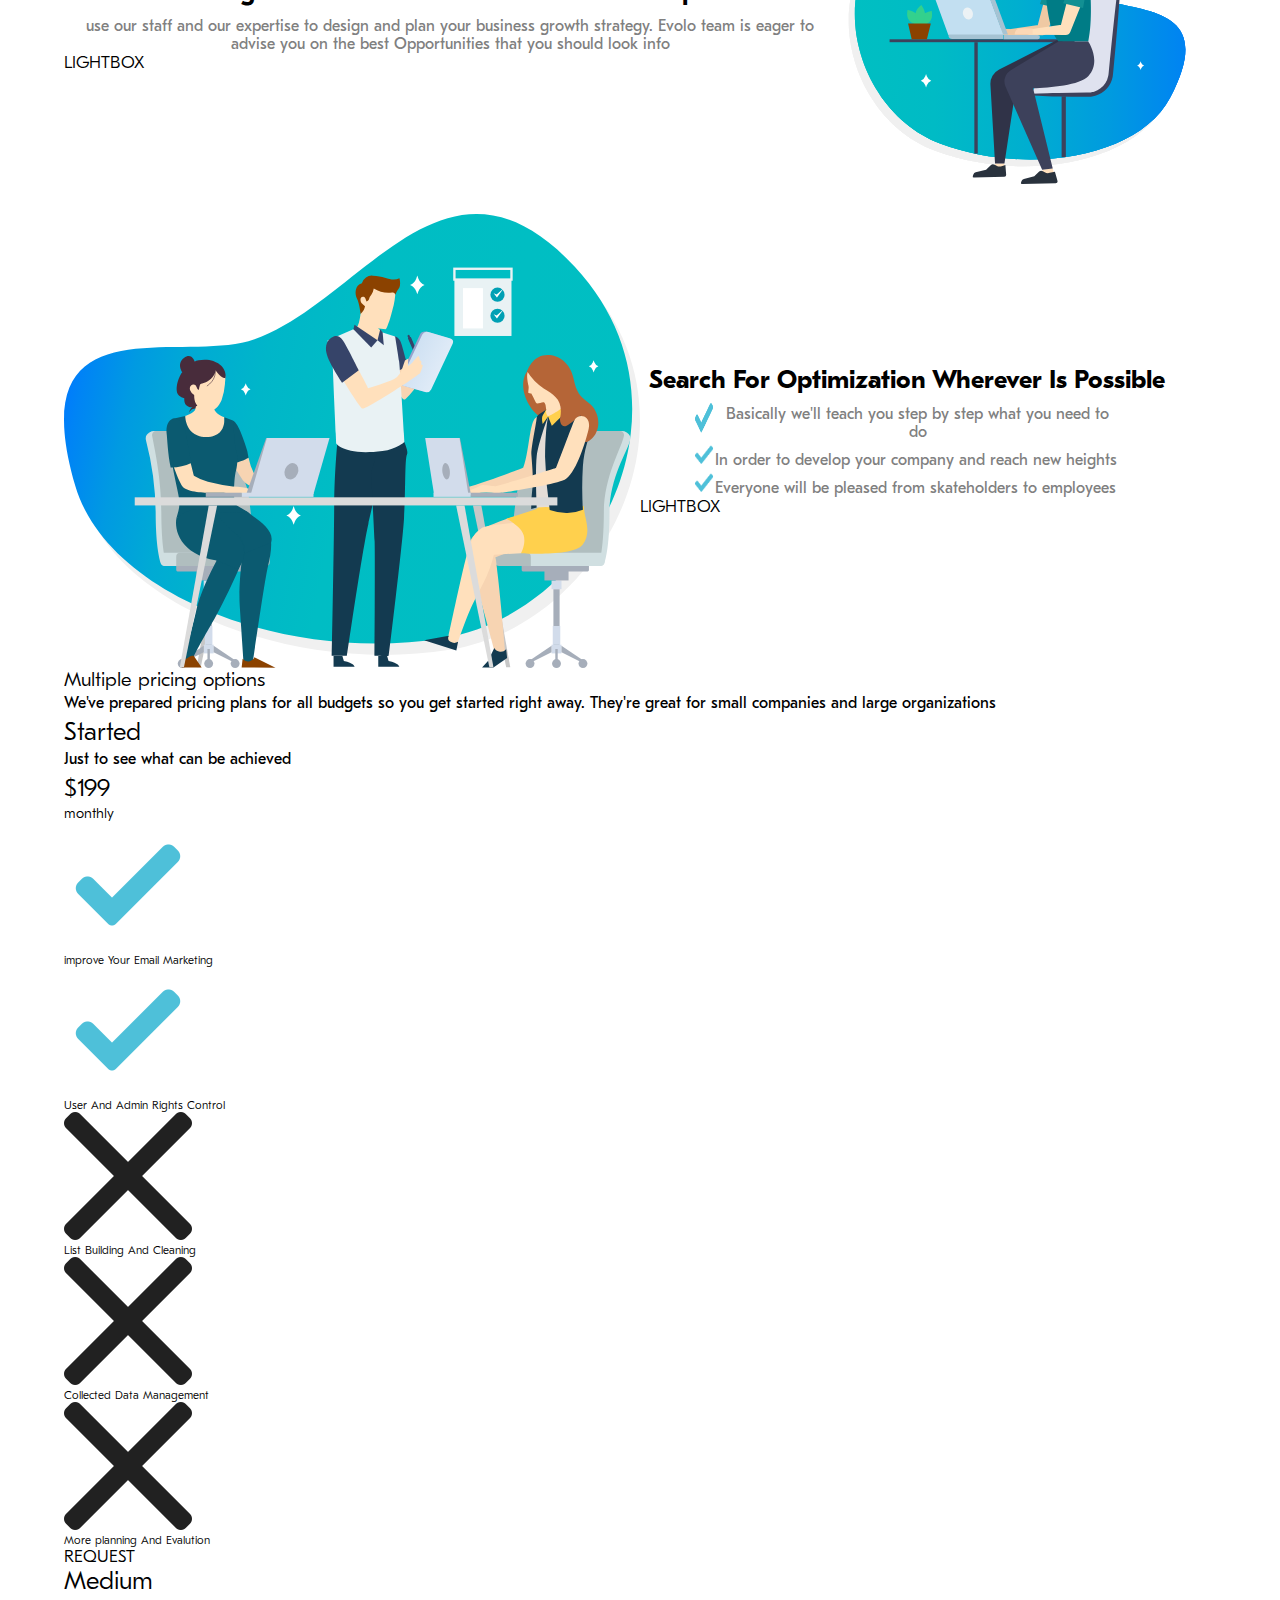
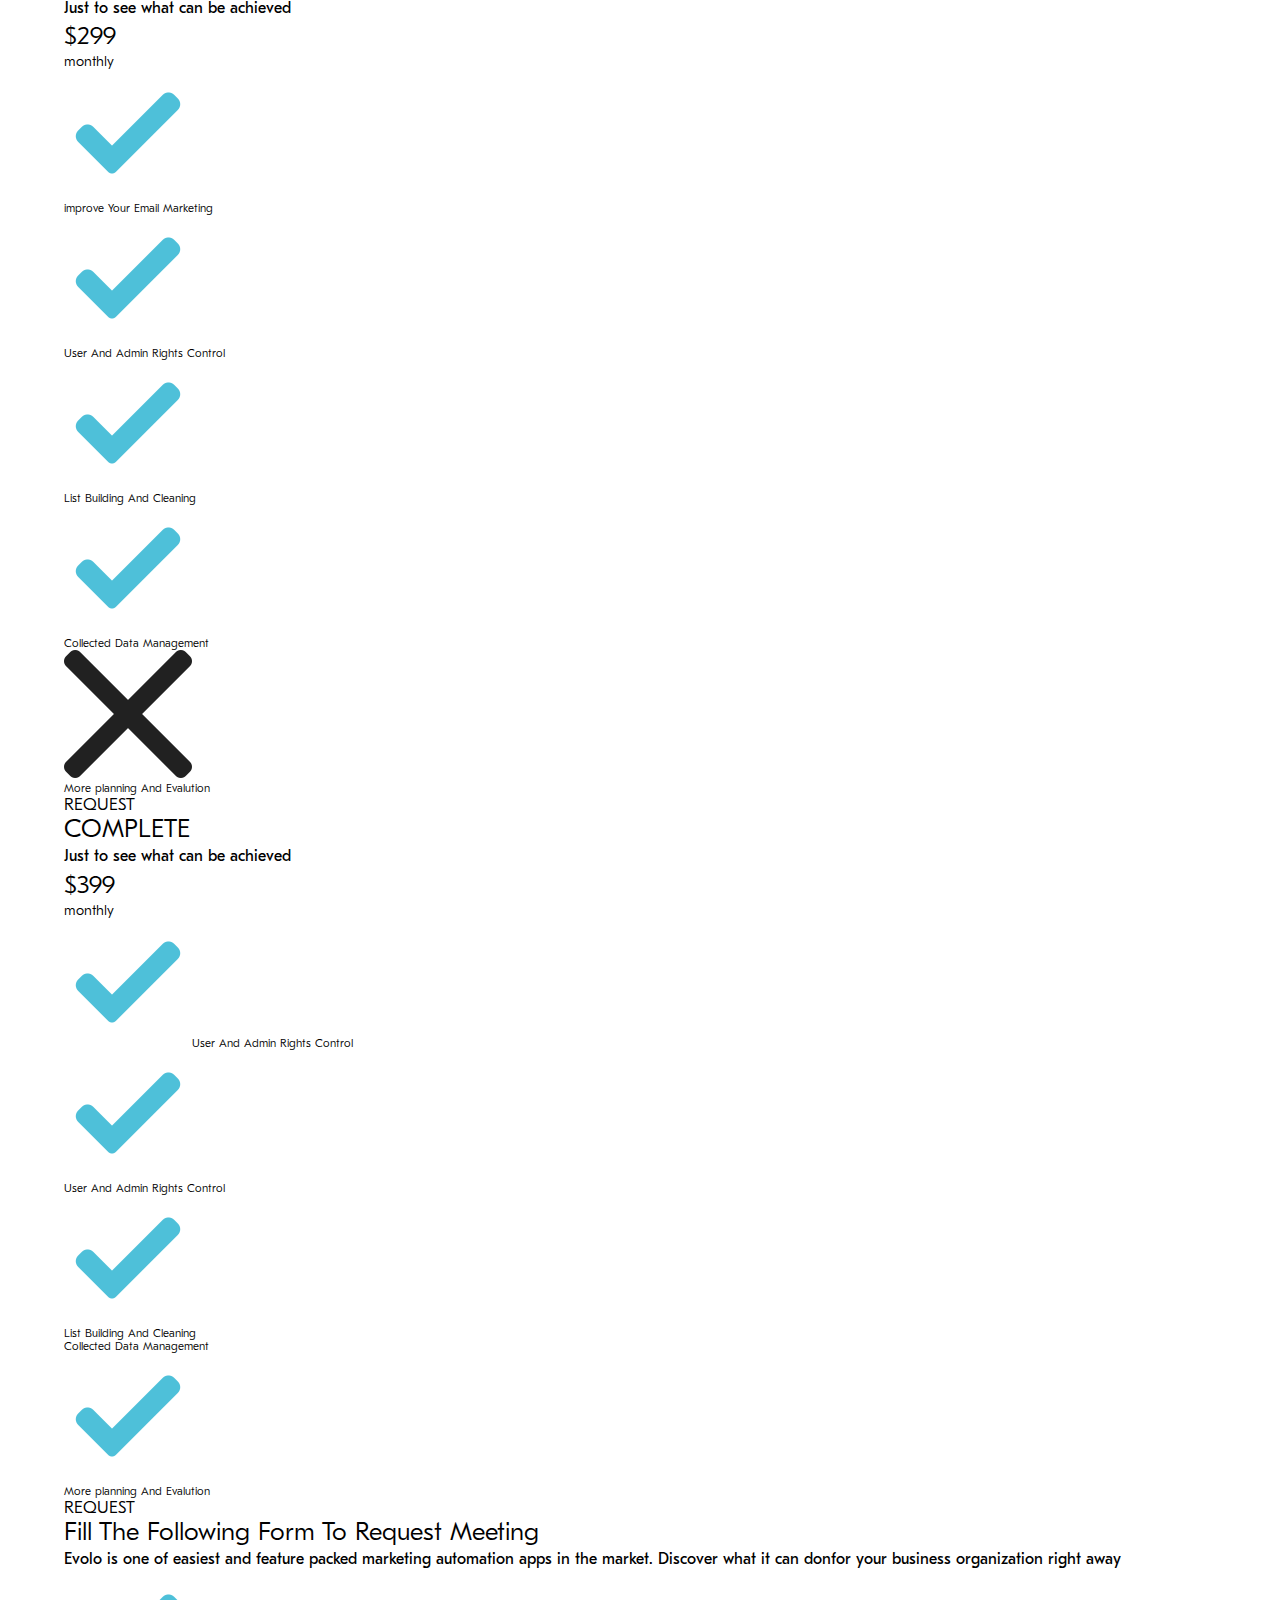
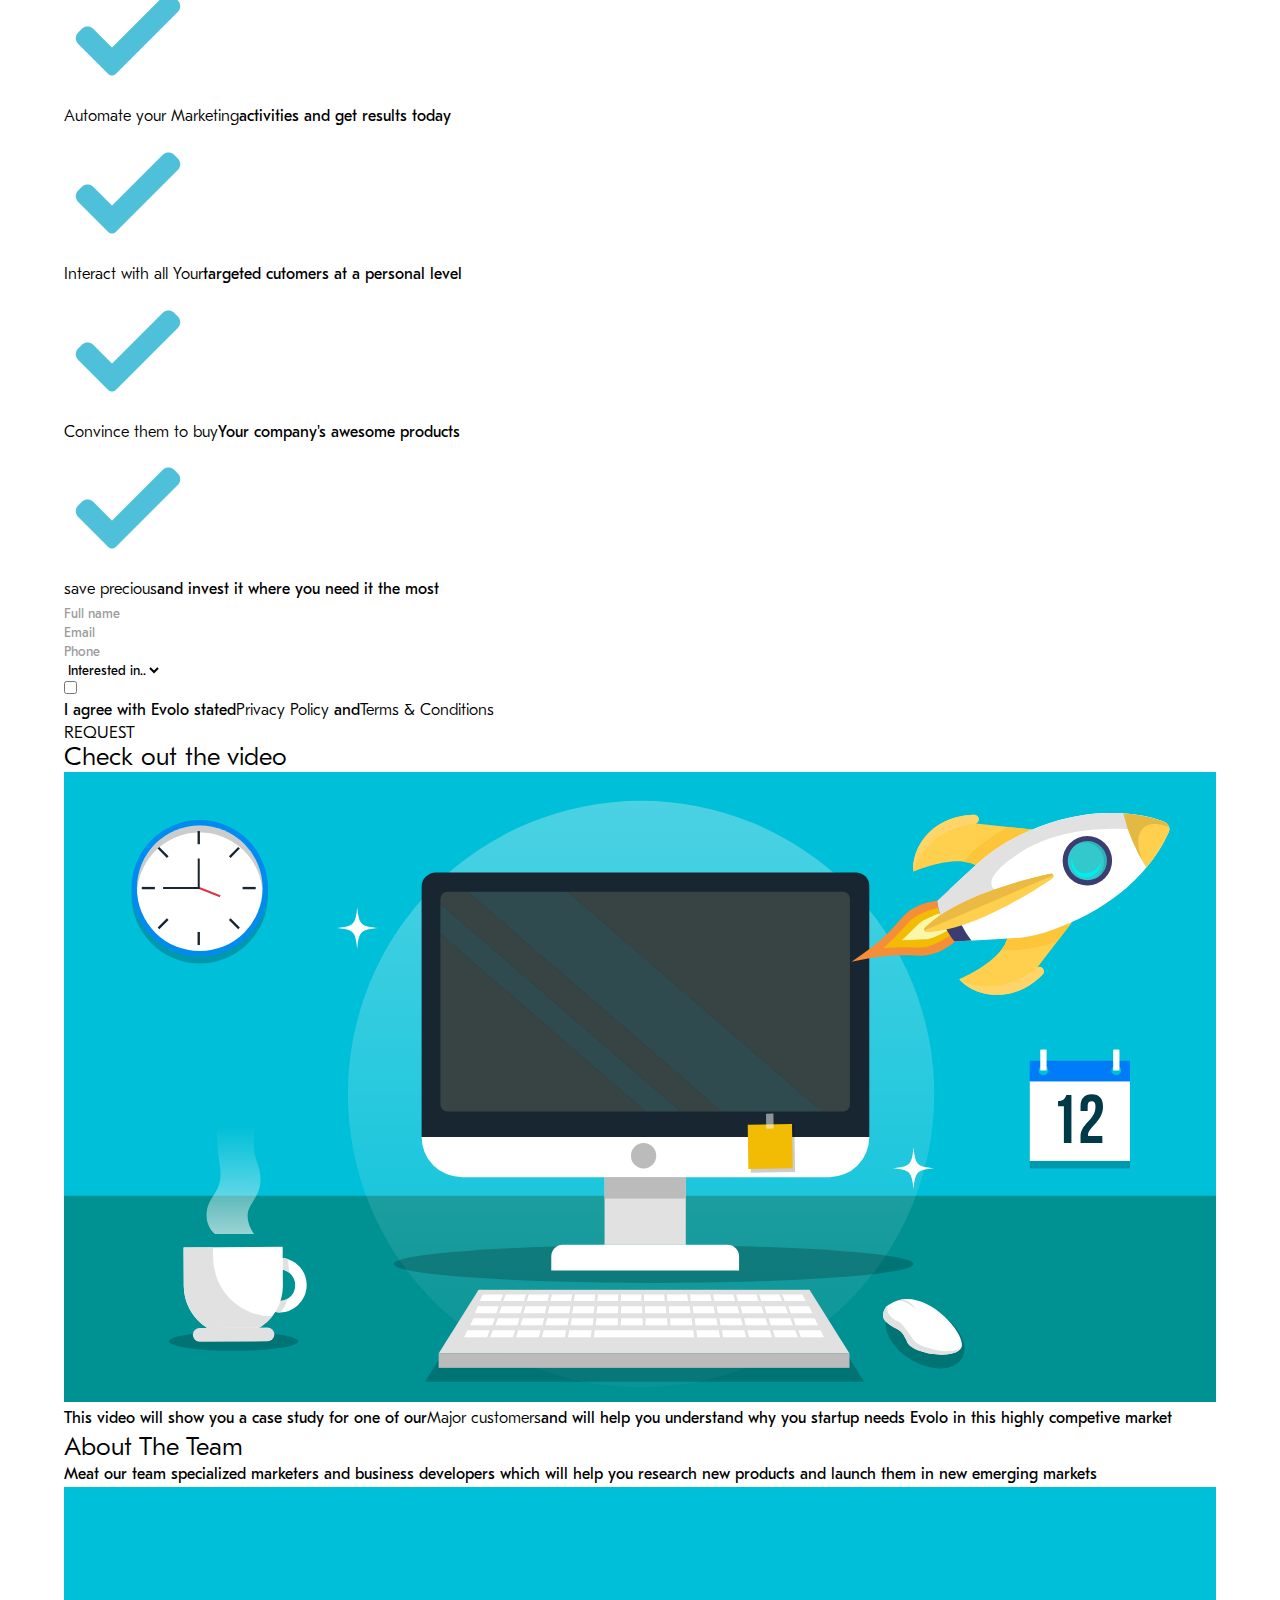
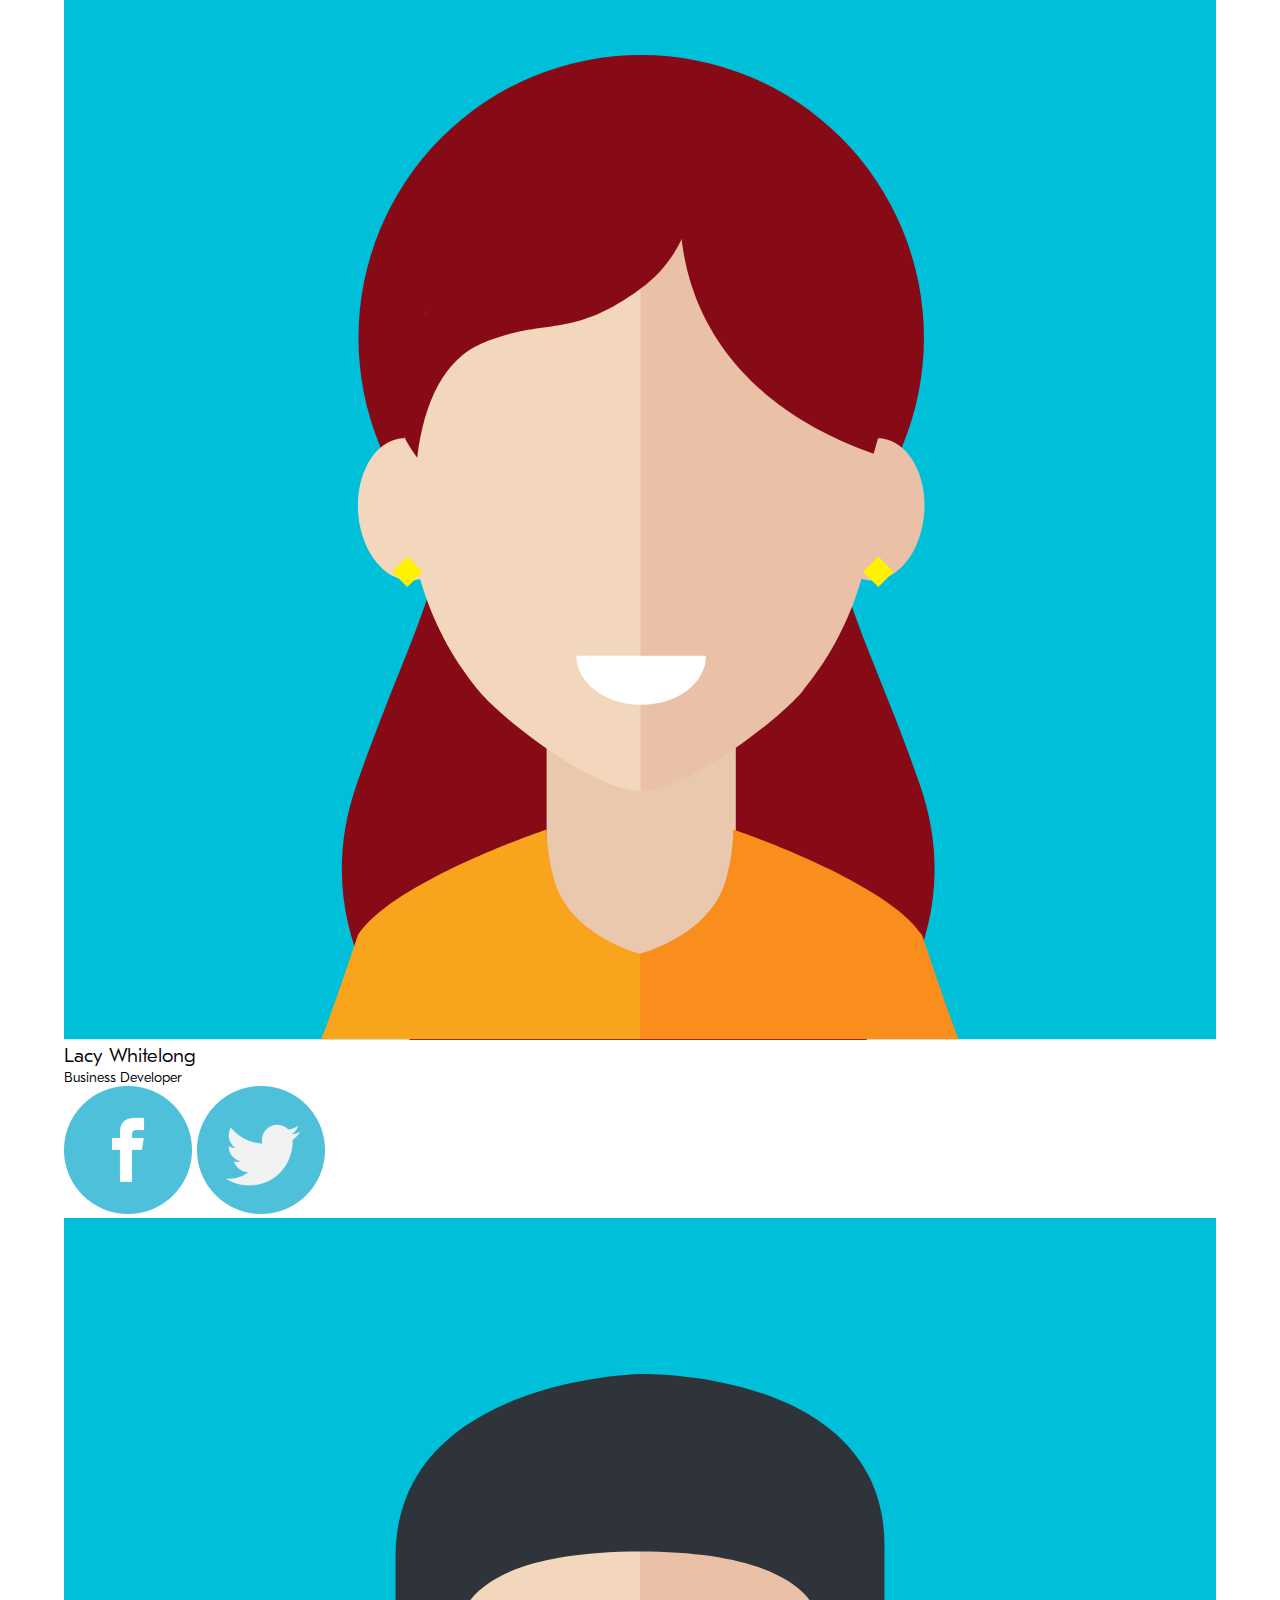
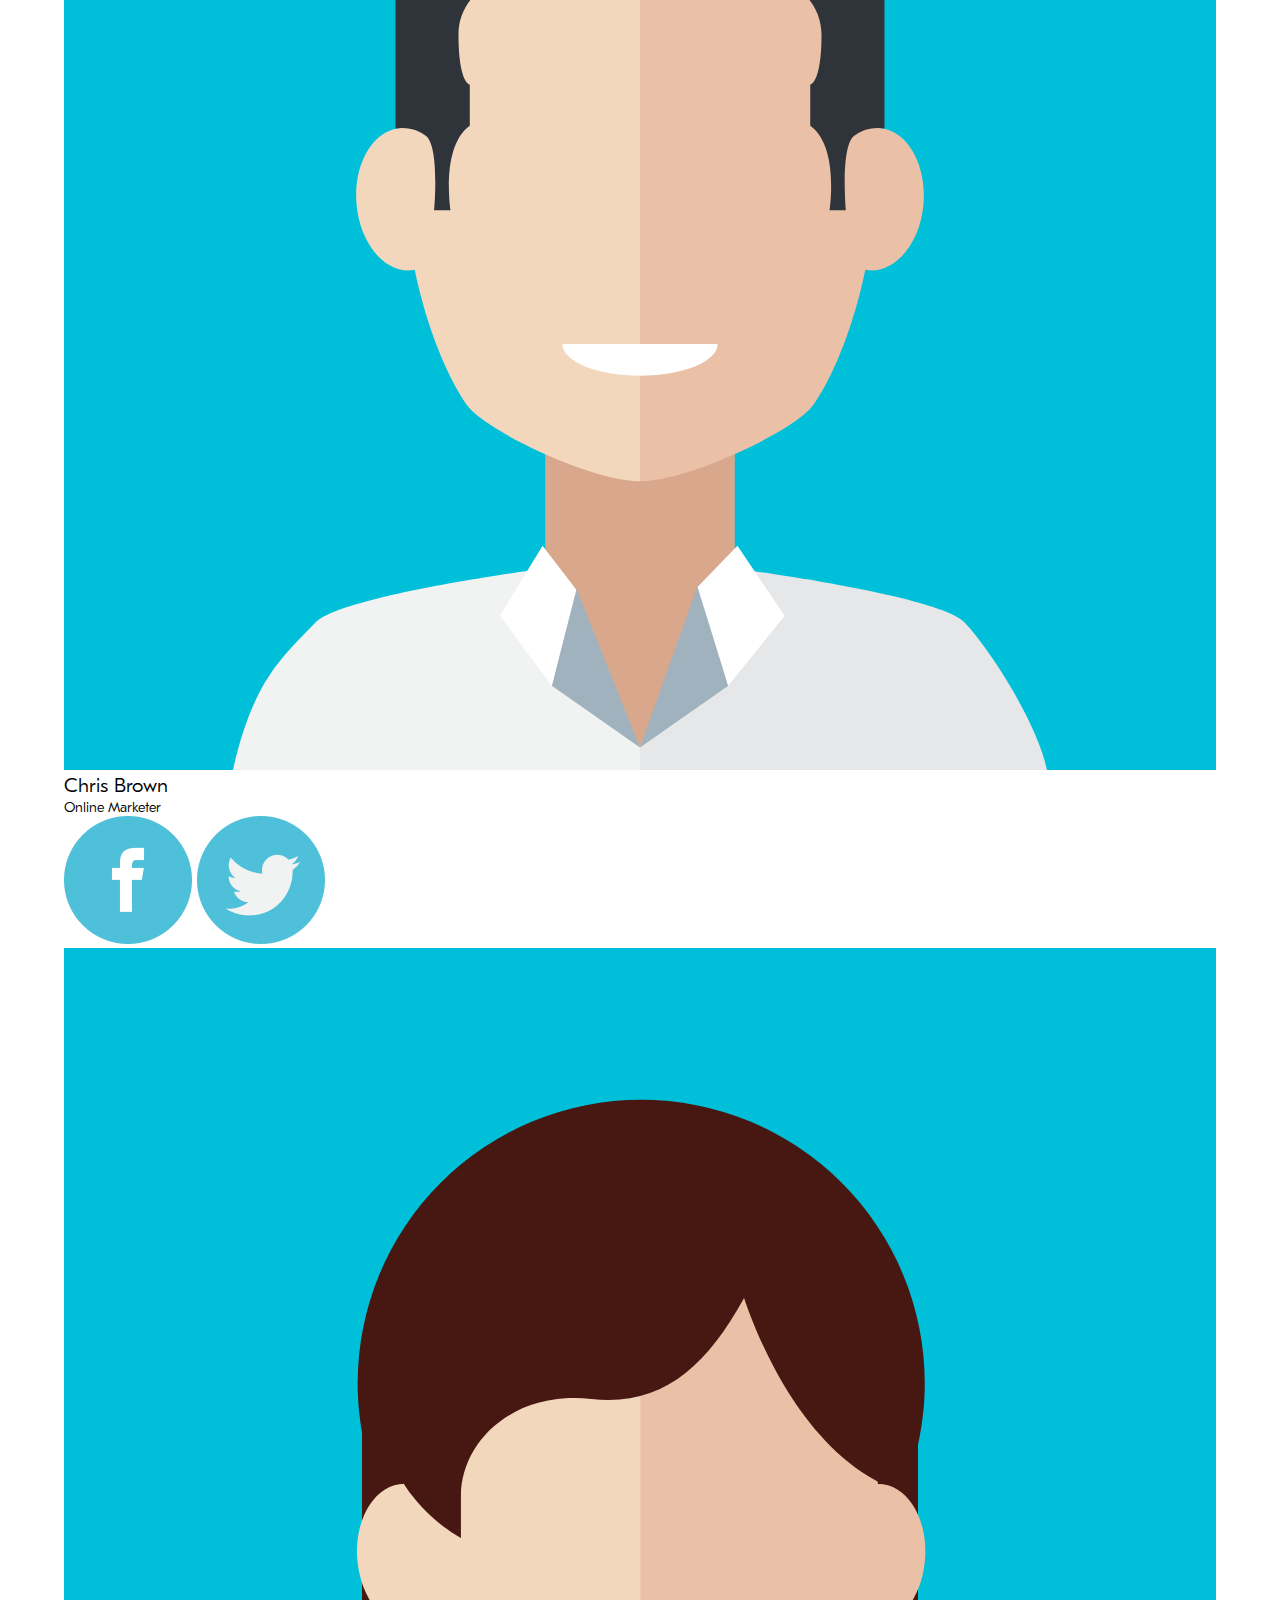
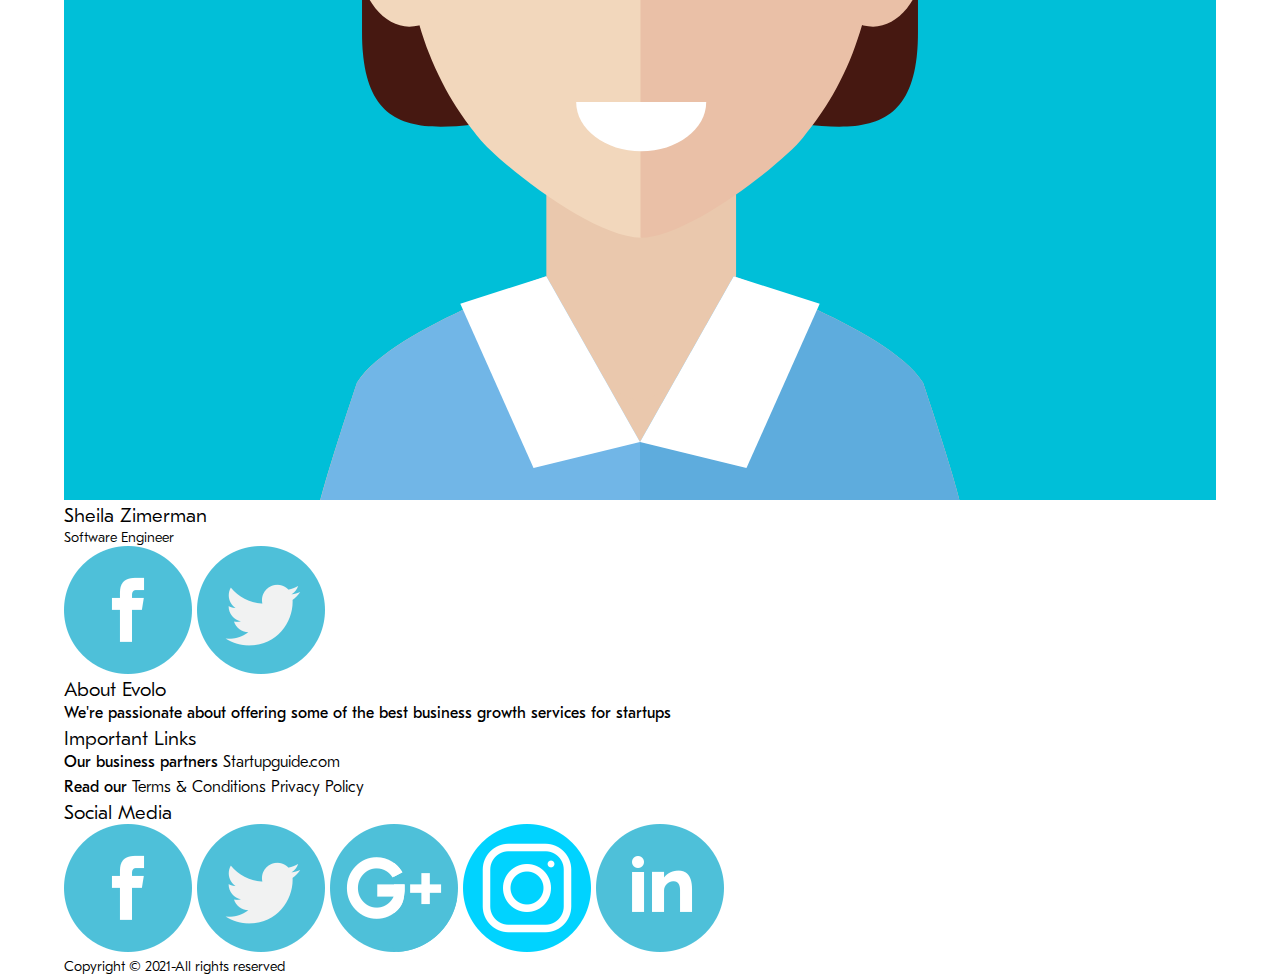
==== commit 69c7116f: "new change" ====
--- a/10 - wibbitz website improvement/index.html
+++ b/10 - wibbitz website improvement/index.html
@@ -123,105 +123,148 @@
                     </section>
                     <section class="content-box">
                         <h2>Search For Optimization Wherever Is Possible</h2>
-                        <div class="check"><img src="./images/check.png" alt="check"/>
-                            <p></p>
-                            <img src="./images/check.png" alt="check"/>
-                            <p>In order to develop your company and reach new heights</p>
-                            <img src="./images/check.png" alt="check"/>
-                            <p>Everyone will be pleased from stakeholders to employees</p>
-                            <p><img src="./images/check.png" alt="">the hello hi world</p>
-                        </div>
+                         <ul>
+                             <li>
+                                 <img src="./images/check.png" alt="check"/>
+                                 <p>Basically we'll teach you step by step what you need to do</p>
+                             </li>
+                             <li>
+                                <img src="./images/check.png" alt="check"/>
+                                <p>In order to develop your company and reach new heights</p>
+                            </li>
+                            <li>
+                                <img src="./images/check.png" alt="check"/>
+                                <p>Everyone will be pleased from skateholders to employees</p>
+                            </li>
+                         </ul>
                         <a href="" class="button">LIGHTBOX</a>
                     </section>
                 </section>
-                <section class="pricing">
-                        <h2>Multiple Pricing Options</h2>
-                        <p>We've prepared pricing plans for all budgets so you get started right away.
-                            They're great for small companies and large organizations
-                        </p>
+                </section>
+            </section>
+        </section> <!--Service section -->
+          
+        <section id="pricing">
+            <section class="wrapper">
+                <div class="heading">
+                    <h3>Multiple pricing options</h3>
+                    <p>We've prepared pricing plans for all budgets so you get started right away.
+                        They're great for small companies and large organizations
+                    </p>
+                </div>
+                <div class="box">
+                   <div class="left-box">
+                    <div class="title">
+                        <h2>Started</h2>
+                        <p>Just to see what can be achieved</p>
+                    </div>
+                    <hr class="line">
+                    <div class="content">
+                        <h2>$199</h2>
+                        <small>monthly</small>
+                        <hr class="line">
                         <ul>
                             <li>
-                                <div class="title">
-                                    <h3>STARTER</h3>
-                                    <P>Just to see what can be achieved</P>
-                                </div>
-                                <hr class="line"/>
-                                <div class="content">
-                                    <span>$199</span>
-                                    <small>monthly</small>
-                                    <hr class="line"/>
-                                    <div class="list">
-                                        <img src="./images/check.png" alt="check"/>
-                                        <p>Improve Your Email Marketing</p>
-                                        <img src="./images/check.png" alt="check"/>
-                                        <p>User And Admin Rights Control</p>
-                                        <img src="./images/cancel.png" alt="cancel"/>
-                                        <p>List Building And Cleaning</p>
-                                        <img src="./images/cancel.png" alt="cancel"/>
-                                        <p>Collected Data Management</p>
-                                        <img src="./images/cancel.png" alt="cancel"/>
-                                        <p>More Planning And Evalution</p>
-                                        
-                                    </div>
-                                    <a href="" class="button">REQUEST</a>
-                                </div>
-                            </li>
-                            <li>
-                                <div class="title">
-                                    <h3>MEDIUM</h3>
-                                    <P>Very appropriate for the short term</P>
-                                </div>
-                                <hr class="line"/>
-                                <div class="content">
-                                    <span>$299</span>
-                                    <small>monthly</small>
-                                    <hr class="line"/>
-                                    <div class="list">
-                                        <img src="./images/check.png" alt="check"/>
-                                        <p>Improve Your Email Marketing</p>
-                                        <img src="./images/check.png" alt="check"/>
-                                        <p>User And Admin Rights Control</p>
-                                        <img src="./images/check.png" alt="check"/>
-                                        <p>List Building And Cleaning</p>
-                                        <img src="./images/check.png" alt="check"/>
-                                        <p>Collected Data Management</p>
-                                        <img src="./images/cancel.png" alt="cancel"/>
-                                        <p>More Planning And Evalution</p>
-                                        
-                                        
-                                    </div>
-                                    <a href="" class="button">REQUEST</a>
-                                </div>
-                            </li>
-                            <li>
-                                <div class="title">
-                                    <h3>COMPLETE</h3>
-                                    <P>Must have for large companies</P>
-                                </div>
-                                <hr class="line"/>
-                                <div class="content">
-                                    <span>$399</span>
-                                    <small>monthly</small>
-                                    <hr class="line"/>
-                                    <div class="list">
-                                        <img src="./images/check.png" alt="check"/>
-                                        <p>Improve Your Email Marketing</p>
-                                        <img src="./images/check.png" alt="check"/>
-                                        <p>User And Admin Rights Control</p>
-                                        <img src="./images/check.png" alt="check"/>
-                                        <p>List Building And Cleaning</p>
-                                        <img src="./images/check.png" alt="check"/>
-                                        <p>Collected Data Management</p>
-                                        <img src="./images/check.png" alt="check"/>
-                                        <p>More Planning And Evalution</p>  
-                                    </div>
-                                    <a href="" class="button">REQUEST</a>
-                                </div>
-                            </li>
-                        </ul> 
-                </section>
-            </section>
-        </section> <!--Service section -->
+                                <img src="./images/check.png" alt="check"/>
+                                <h6>improve Your Email Marketing</h6>
+                            </li>
+                            <li>
+                                <img src="./images/check.png" alt="check"/>
+                                <h6>User And Admin Rights Control</h6>
+                            </li>
+                            <li>
+                                <img src="./images/cancel.png" alt="cancel"/>
+                                <h6>List Building And Cleaning</h6>
+                            </li>
+                            <li>
+                                <img src="./images/cancel.png" alt="cancel"/>
+                                <h6>Collected Data Management</h6>
+                            </li>
+                            <li>
+                                <img src="./images/cancel.png" alt="cancel"/>
+                                <h6>More planning And Evalution</h6>
+                            </li>
+                        </ul>
+                        <a href="" class="button">REQUEST</a>
+                    </div>
+                   </div>
+                   <div class="right-box">
+                    <div class="title">
+                        <h2>Medium</h2>
+                        <p>Just to see what can be achieved</p>
+                    </div>
+                    <hr class="line">
+                    <div class="content">
+                        <h2>$299</h2>
+                        <small>monthly</small>
+                        <hr class="line">
+                        <ul>
+                            <li>
+                                <img src="./images/check.png" alt="check"/>
+                                <h6>improve Your Email Marketing</h6>
+                            </li>
+                            <li>
+                                <img src="./images/check.png" alt="check"/>
+                                <h6>User And Admin Rights Control</h6>
+                            </li>
+                            <li>
+                                <img src="./images/check.png" alt="check"/>
+                                <h6>List Building And Cleaning</h6>
+                            </li>
+                            <li>
+                                <img src="./images/check.png" alt="check"/>
+                                <h6>Collected Data Management</h6>
+                            </li>
+                            <li>
+                                <img src="./images/cancel.png" alt="cancel"/>
+                                <h6>More planning And Evalution</h6>
+                            </li>
+                        </ul>
+                        <a href="" class="button">REQUEST</a>
+                    </div>
+                   </div>
+
+                   <div class="right-box">
+                    <div class="title">
+                        <h2>COMPLETE</h2>
+                        <p>Just to see what can be achieved</p>
+                    </div>
+                    <hr class="line">
+                    <div class="content">
+                        <h2>$399</h2>
+                        <small>monthly</small>
+                        <hr class="line">
+                        <ul>
+                            <li>
+                                <h6><img src="./images/check.png" alt="">User And Admin Rights Control</h6>
+                            </li>
+                            <li>
+                                <img src="./images/check.png" alt="check"/>
+                                <h6>User And Admin Rights Control</h6>
+                            </li>
+                            <li>
+                                <img src="./images/check.png" alt="check"/>
+                                <h6>List Building And Cleaning</h6>
+                            </li>
+                            <li>
+                                
+                                <h6>Collected Data Management</h6>
+                            </li>
+                            <li>
+                                <img src="./images/check.png" alt="check"/>
+                                <h6>More planning And Evalution</h6>
+                            </li>
+                        </ul>
+                        <a href="" class="button">REQUEST</a>
+                    </div>
+                   </div>
+                </div>
+
+            </section>
+        </section>
+        
+
+
 
        <section id="contact"> <!--Contact section -->
             <section class="wrapper">
@@ -229,16 +272,25 @@
                     <h2>Fill The Following Form To Request Meeting</h2>
                     <p>Evolo is one of easiest and feature packed marketing automation apps in the market.
                         Discover what it can donfor your business organization right away </p>
-                  <div class="list">
-                      <img src="./images/check.png" alt="check"/>
-                      <p><span>Automate your Marketing</span>activities and get results today</p>
-                      <img src="./images/check.png" alt="check"/>
-                      <p><span>Interact with all Your</span>targeted cutomers at a personal level</p>
-                      <img src="./images/check.png" alt="check"/>
-                      <p><span>Convince them to buy</span>Your company's awesome products</p>
-                      <img src="./images/check.png" alt="check"/>
-                      <p><span>save precious</span>and invest it where you need it the most</p>    
-                  </div>      
+                       <ul>
+                           <li>
+                                <img src="./images/check.png" alt="check"/>
+                                <p><span>Automate your Marketing</span>activities and get results today</p>
+                           </li>
+                           <li>
+                                <img src="./images/check.png" alt="check"/>
+                                <p><span>Interact with all Your</span>targeted cutomers at a personal level</p>
+                           </li>
+                           <li>
+                                <img src="./images/check.png" alt="check"/>
+                                <p><span>Convince them to buy</span>Your company's awesome products</p>
+                           </li>
+                           <li>
+                                <img src="./images/check.png" alt="check"/>
+                                <p><span>save precious</span>and invest it where you need it the most</p> 
+                           </li>
+
+                       </ul>           
                 </section>
                 <section class="contact-form">
                     <form action="">
--- a/10 - wibbitz website improvement/css/style.css
+++ b/10 - wibbitz website improvement/css/style.css
@@ -348,7 +348,9 @@
 }
 
 #services section.wrapper section.item { 
-	
+	padding-top: 30px;
+	display: flex;
+	align-items: center;
 
 }
 
@@ -369,14 +371,36 @@
 }
 
 #services section.wrapper section.item section.img-container { 
+	width: 50%
 	
 
 }
 
 #services section.wrapper section.item section.img-container img { 
-	
-
-}
+	display: block;
+	width: 100%;
+	
+
+}
+#services section.wrapper section.item section.content-box ul{
+	
+
+}
+#services section.wrapper section.item section.content-box ul li{
+	display: flex;
+	display: flex;
+    width: 80%;
+    margin: 0 auto;
+	
+}
+#services section.wrapper section.item section.content-box ul li img{
+	width: 5%;
+	
+}
+#services section.wrapper section.item section.content-box ul li p{
+
+}
+
 
 #services section.wrapper section.pricing { 
 
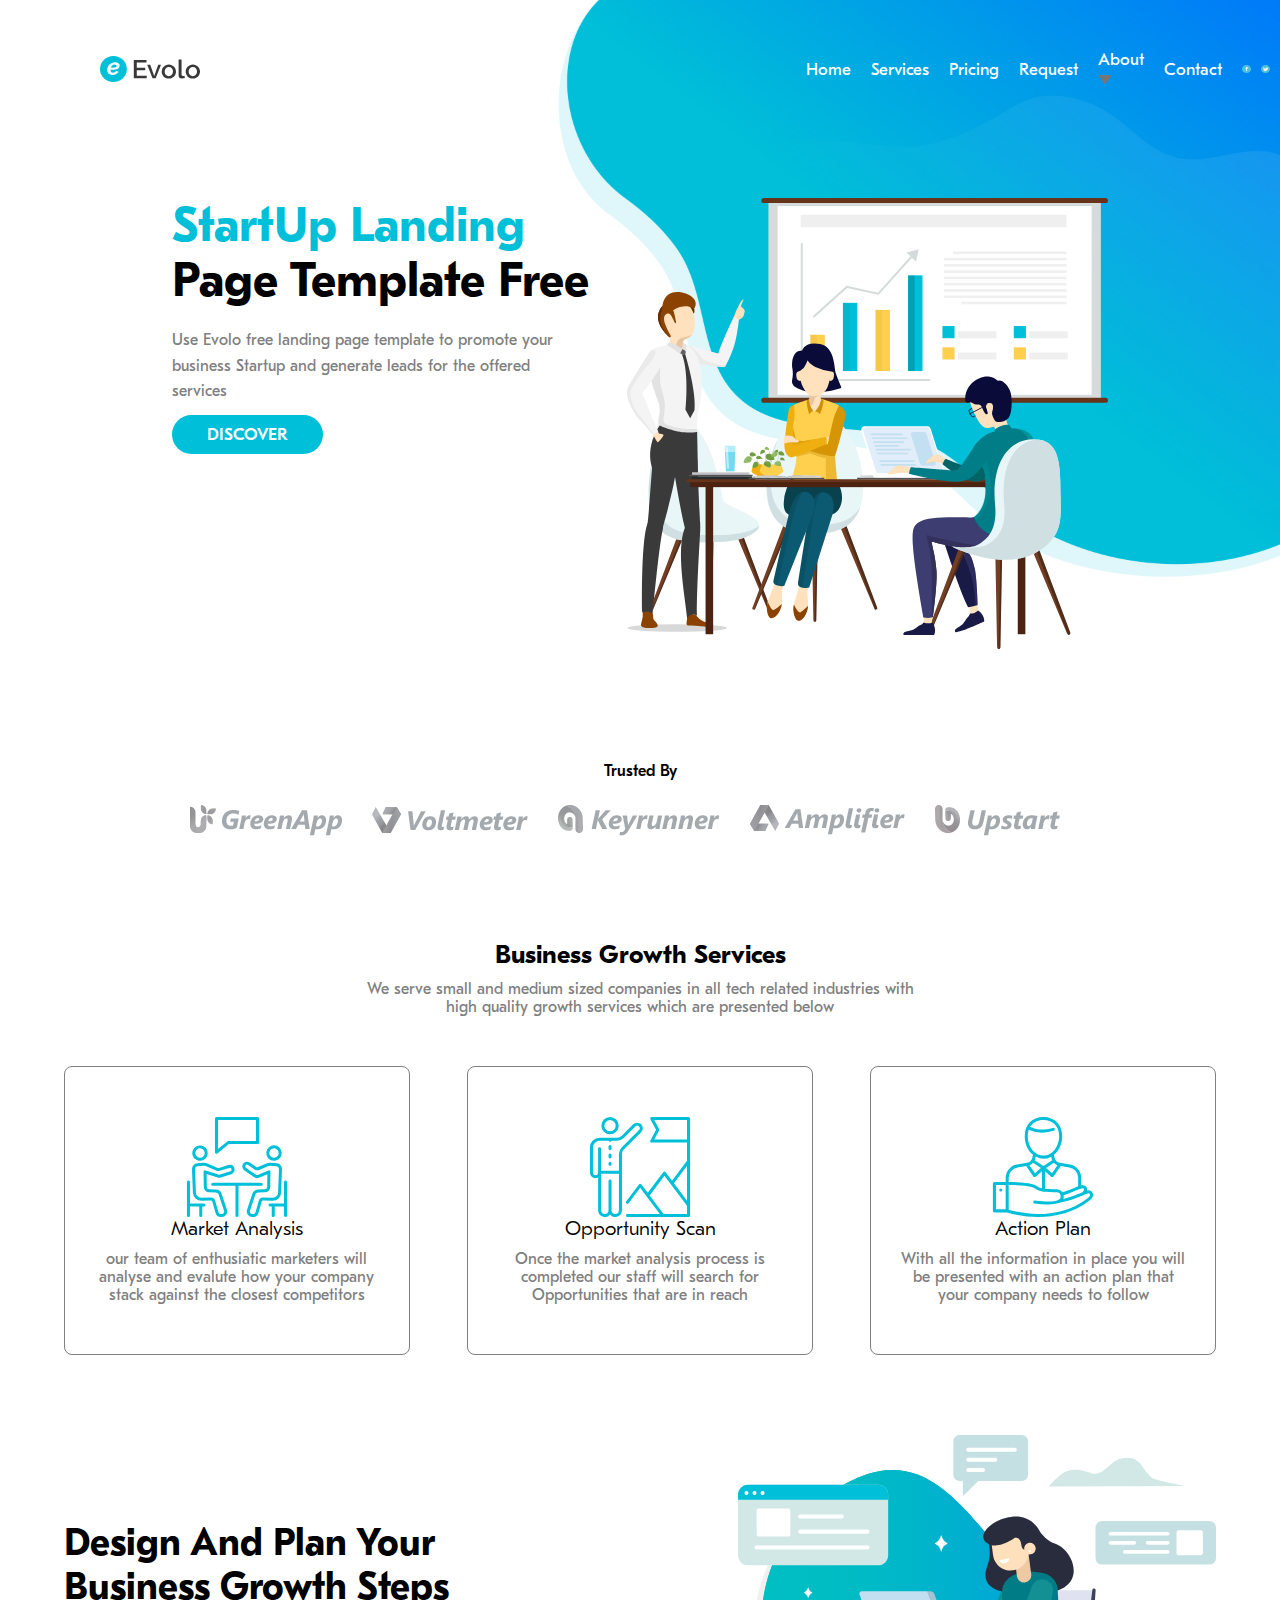
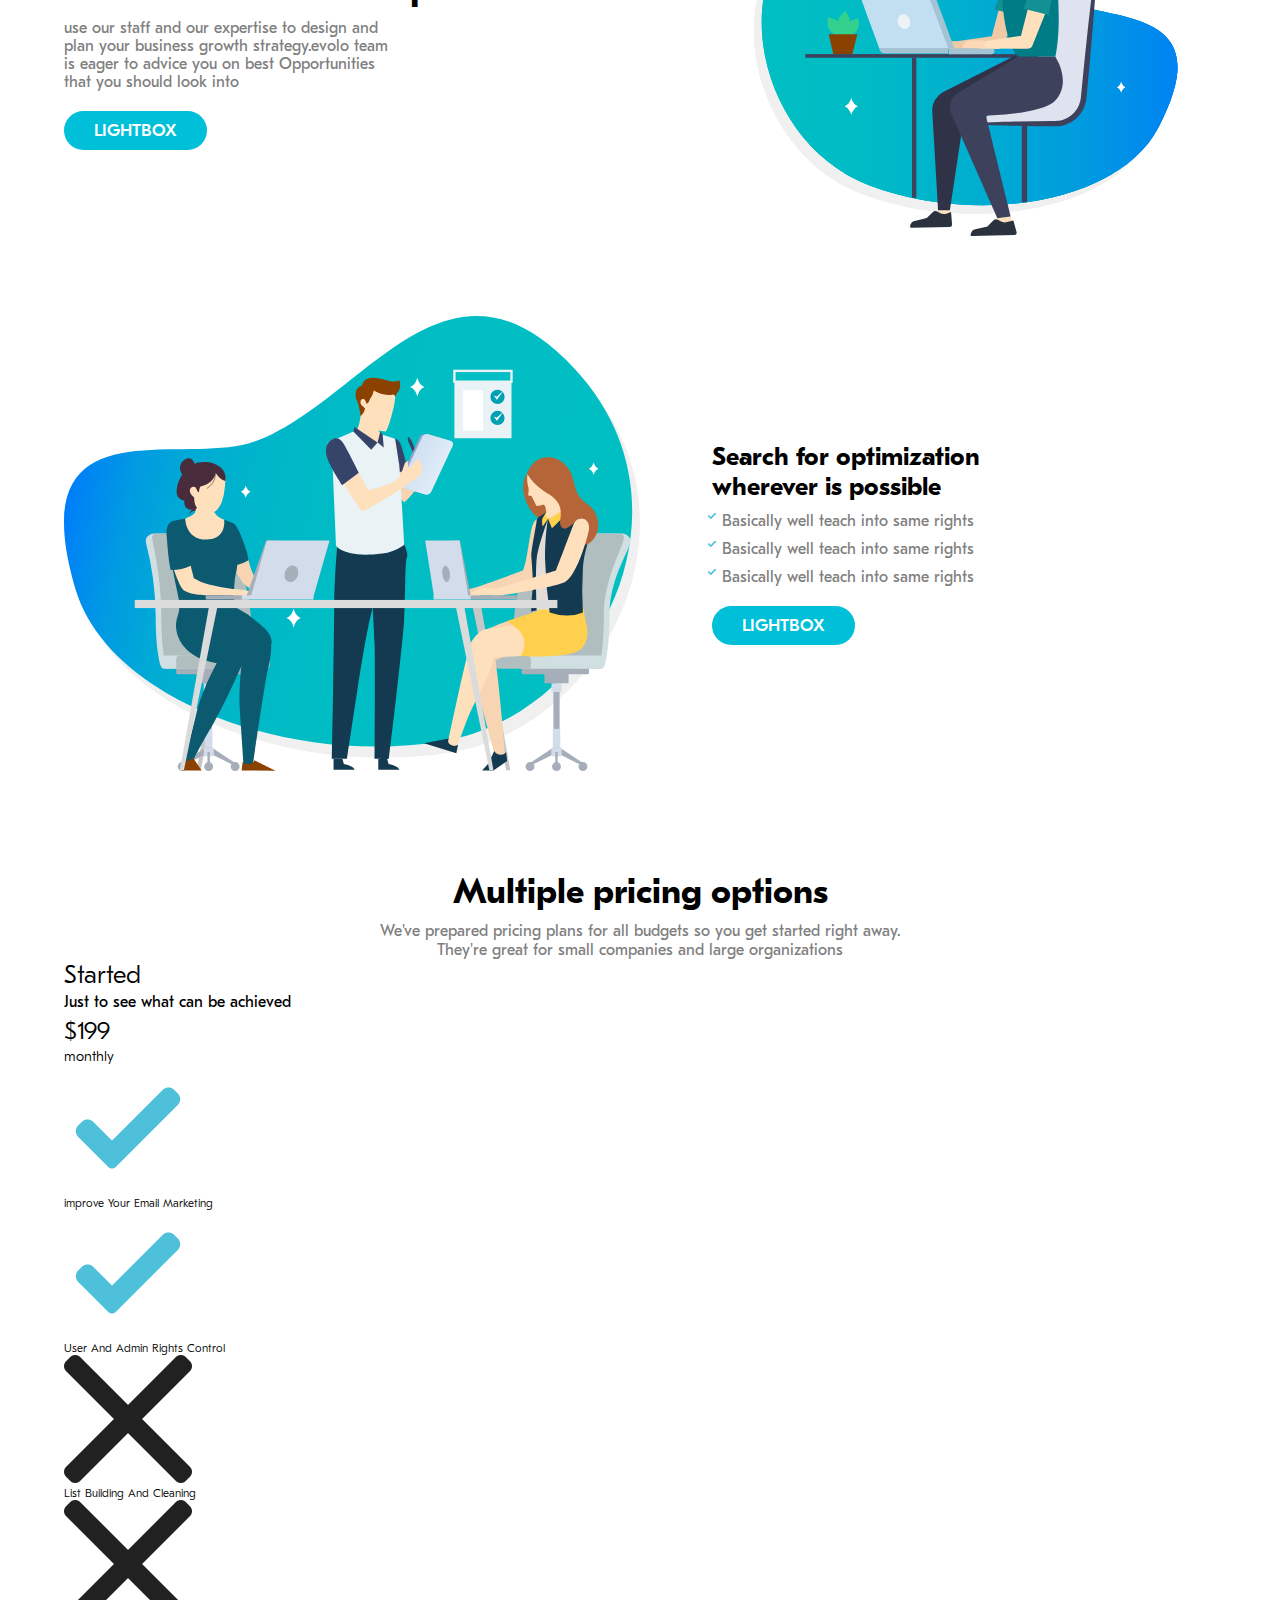
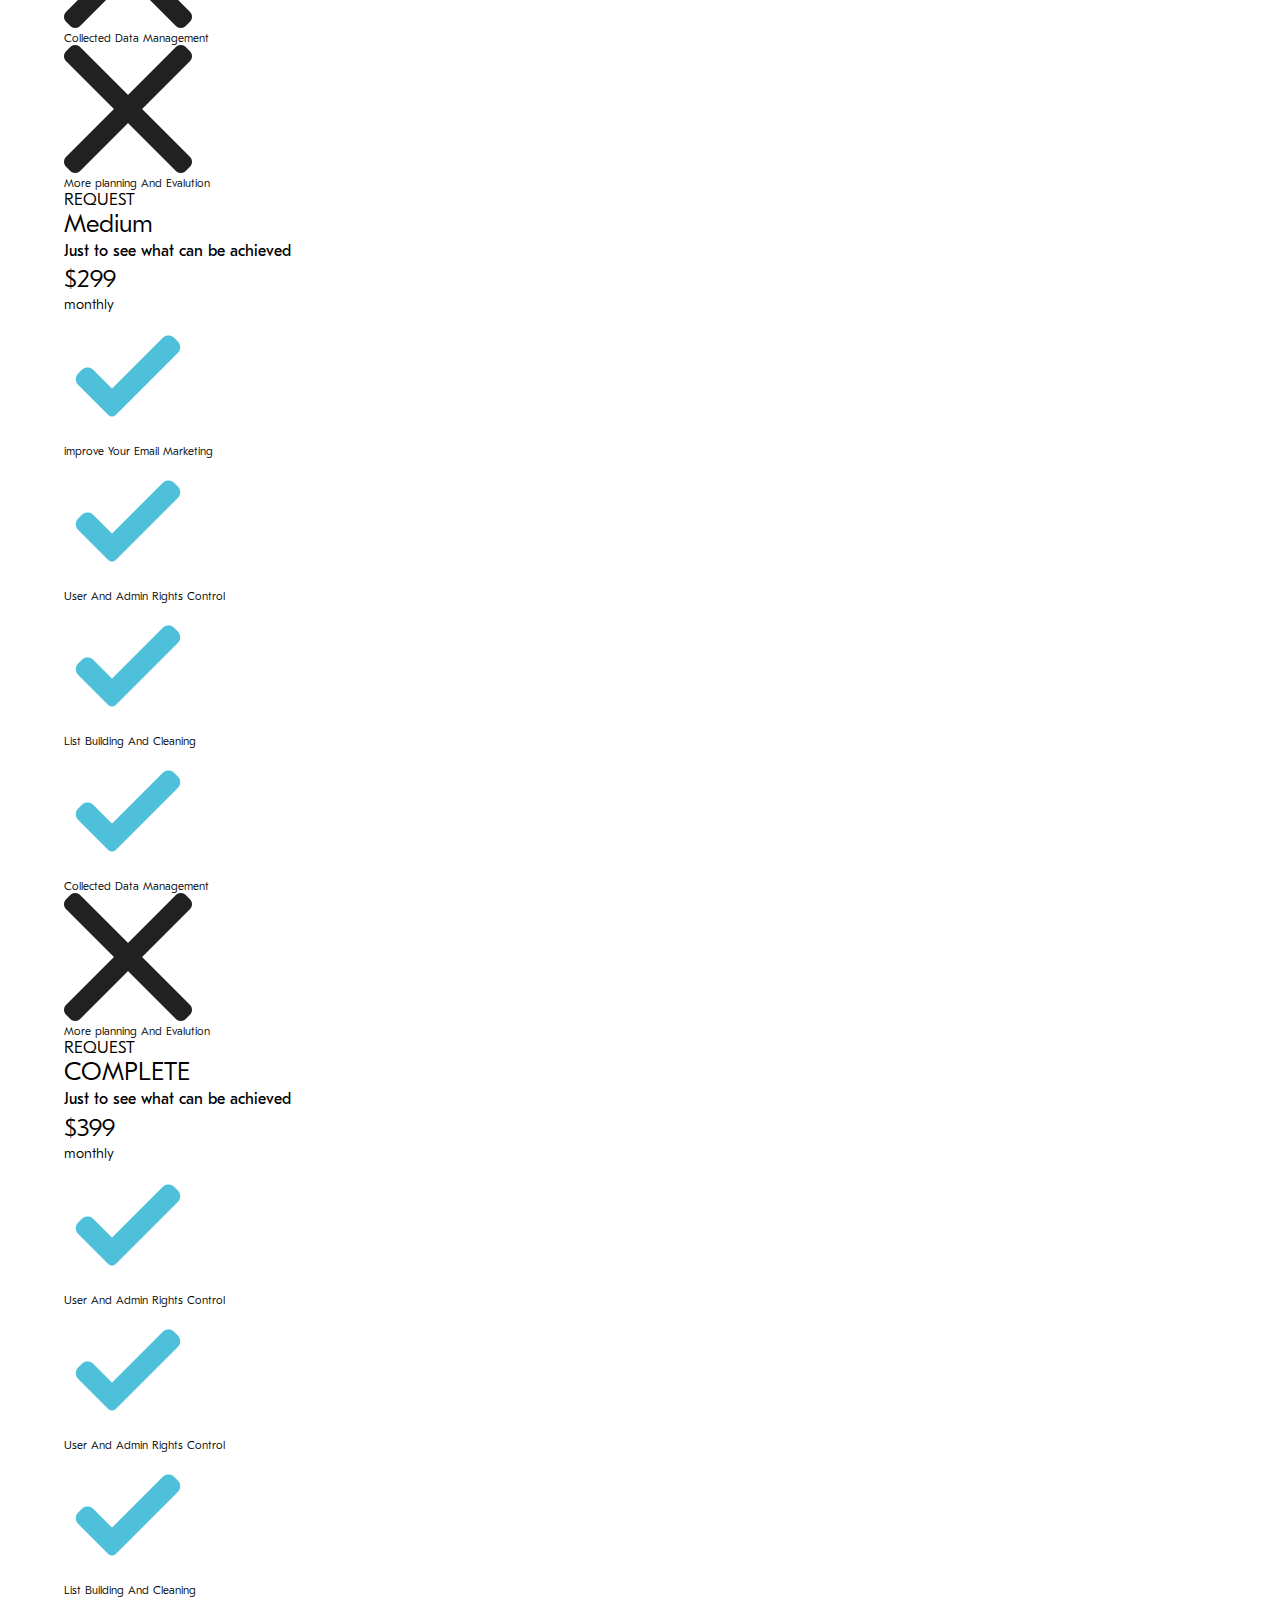
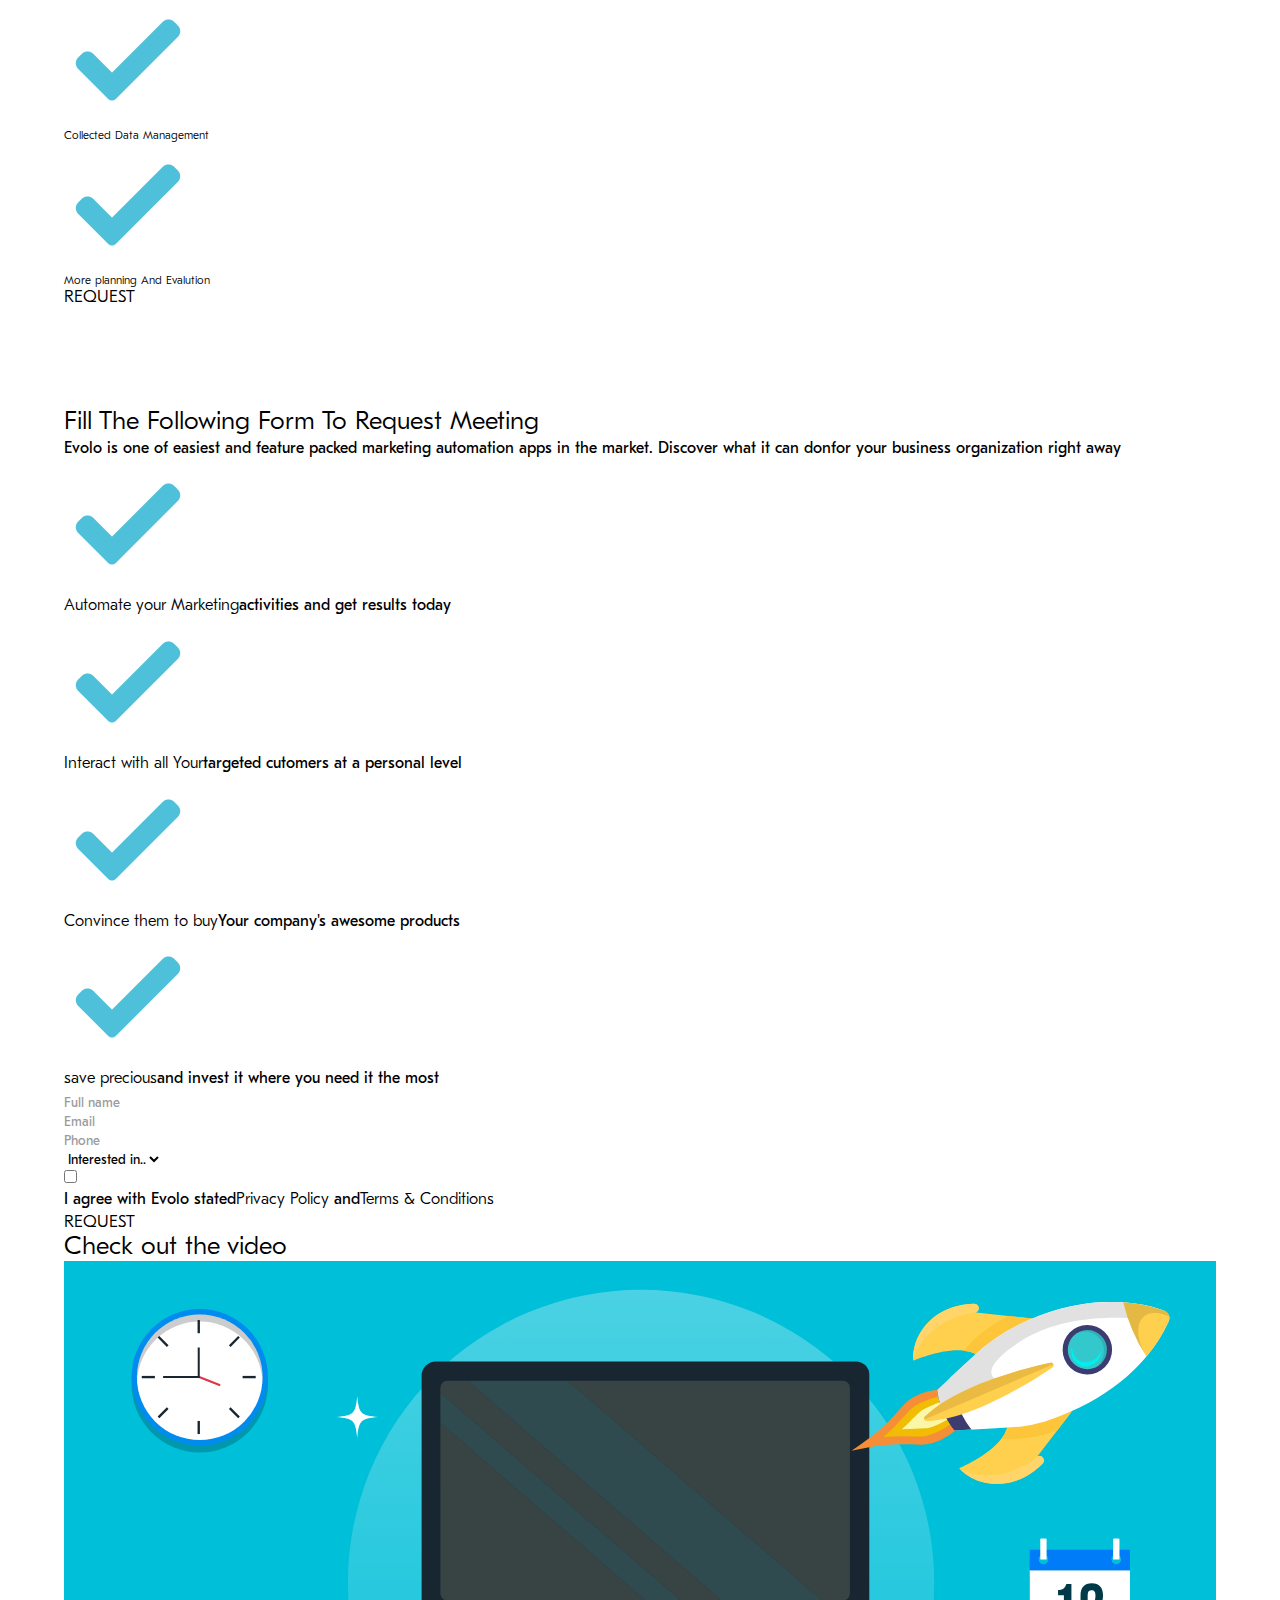
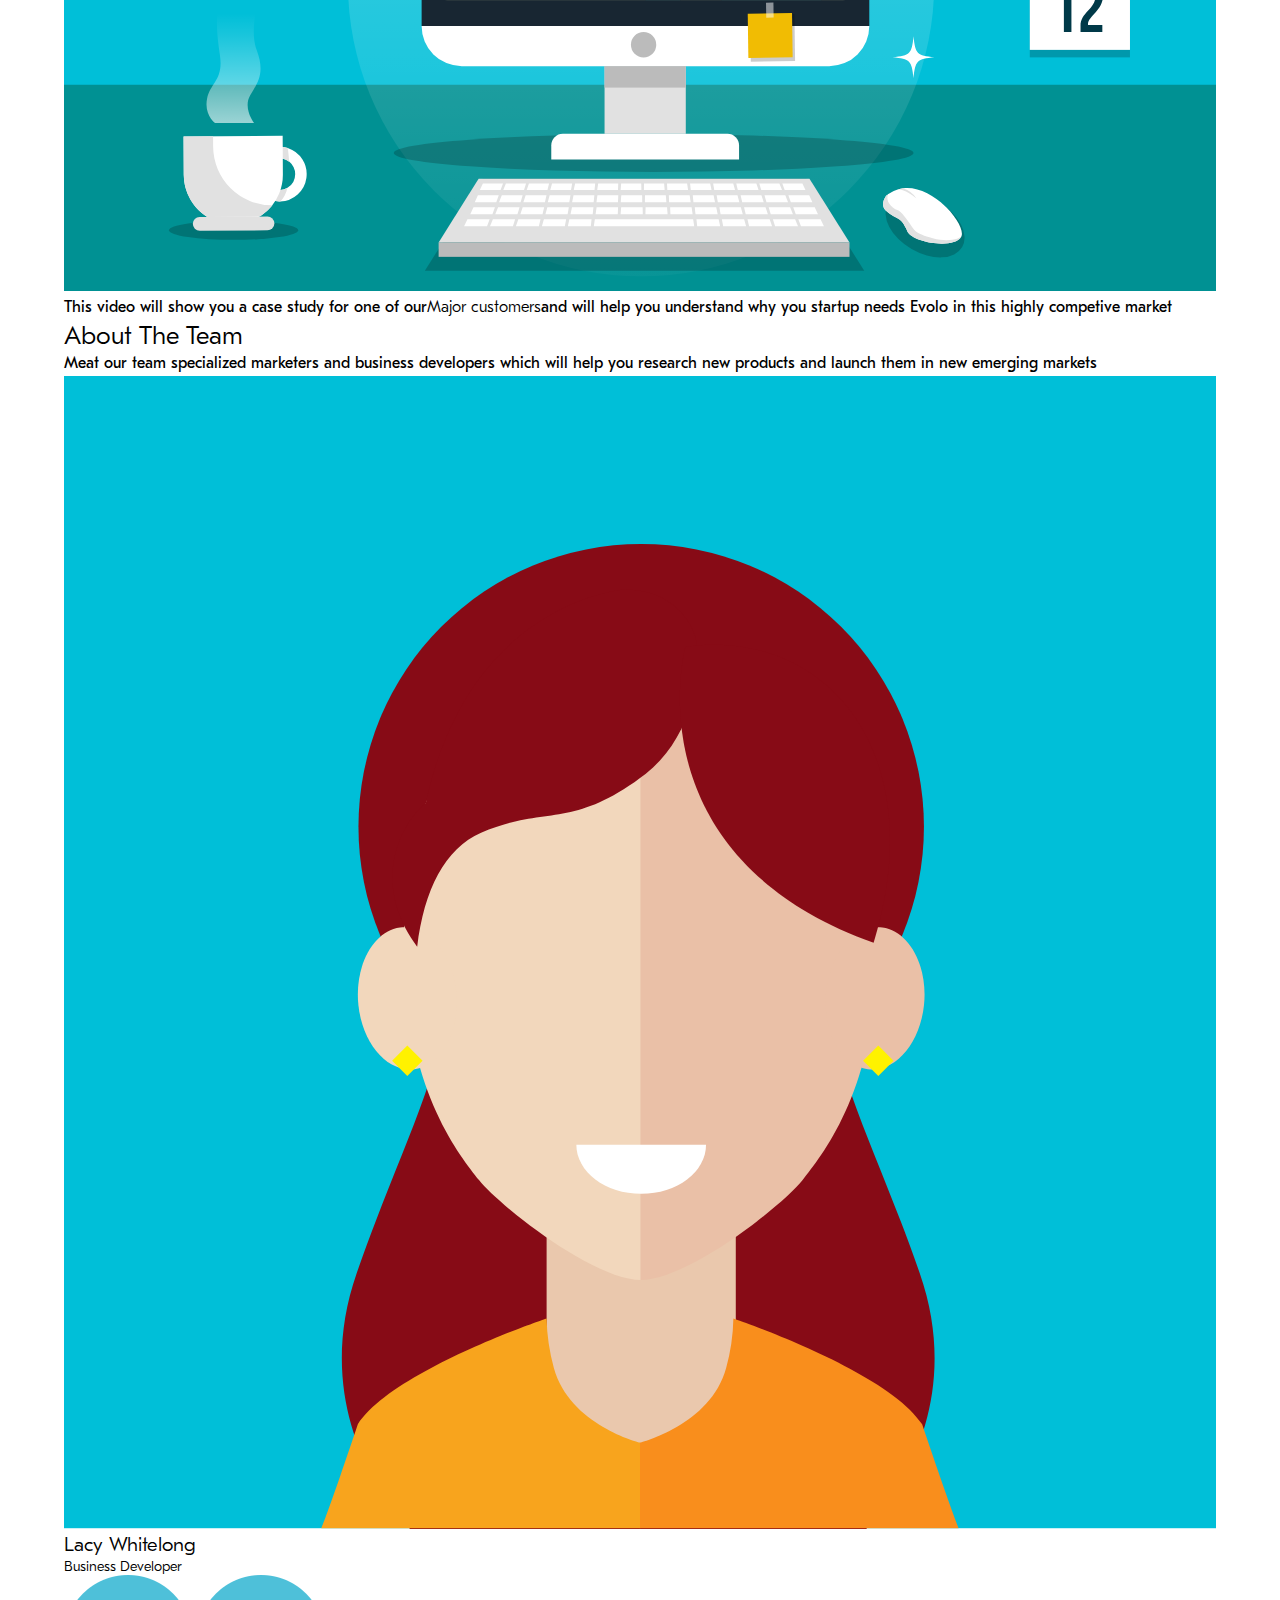
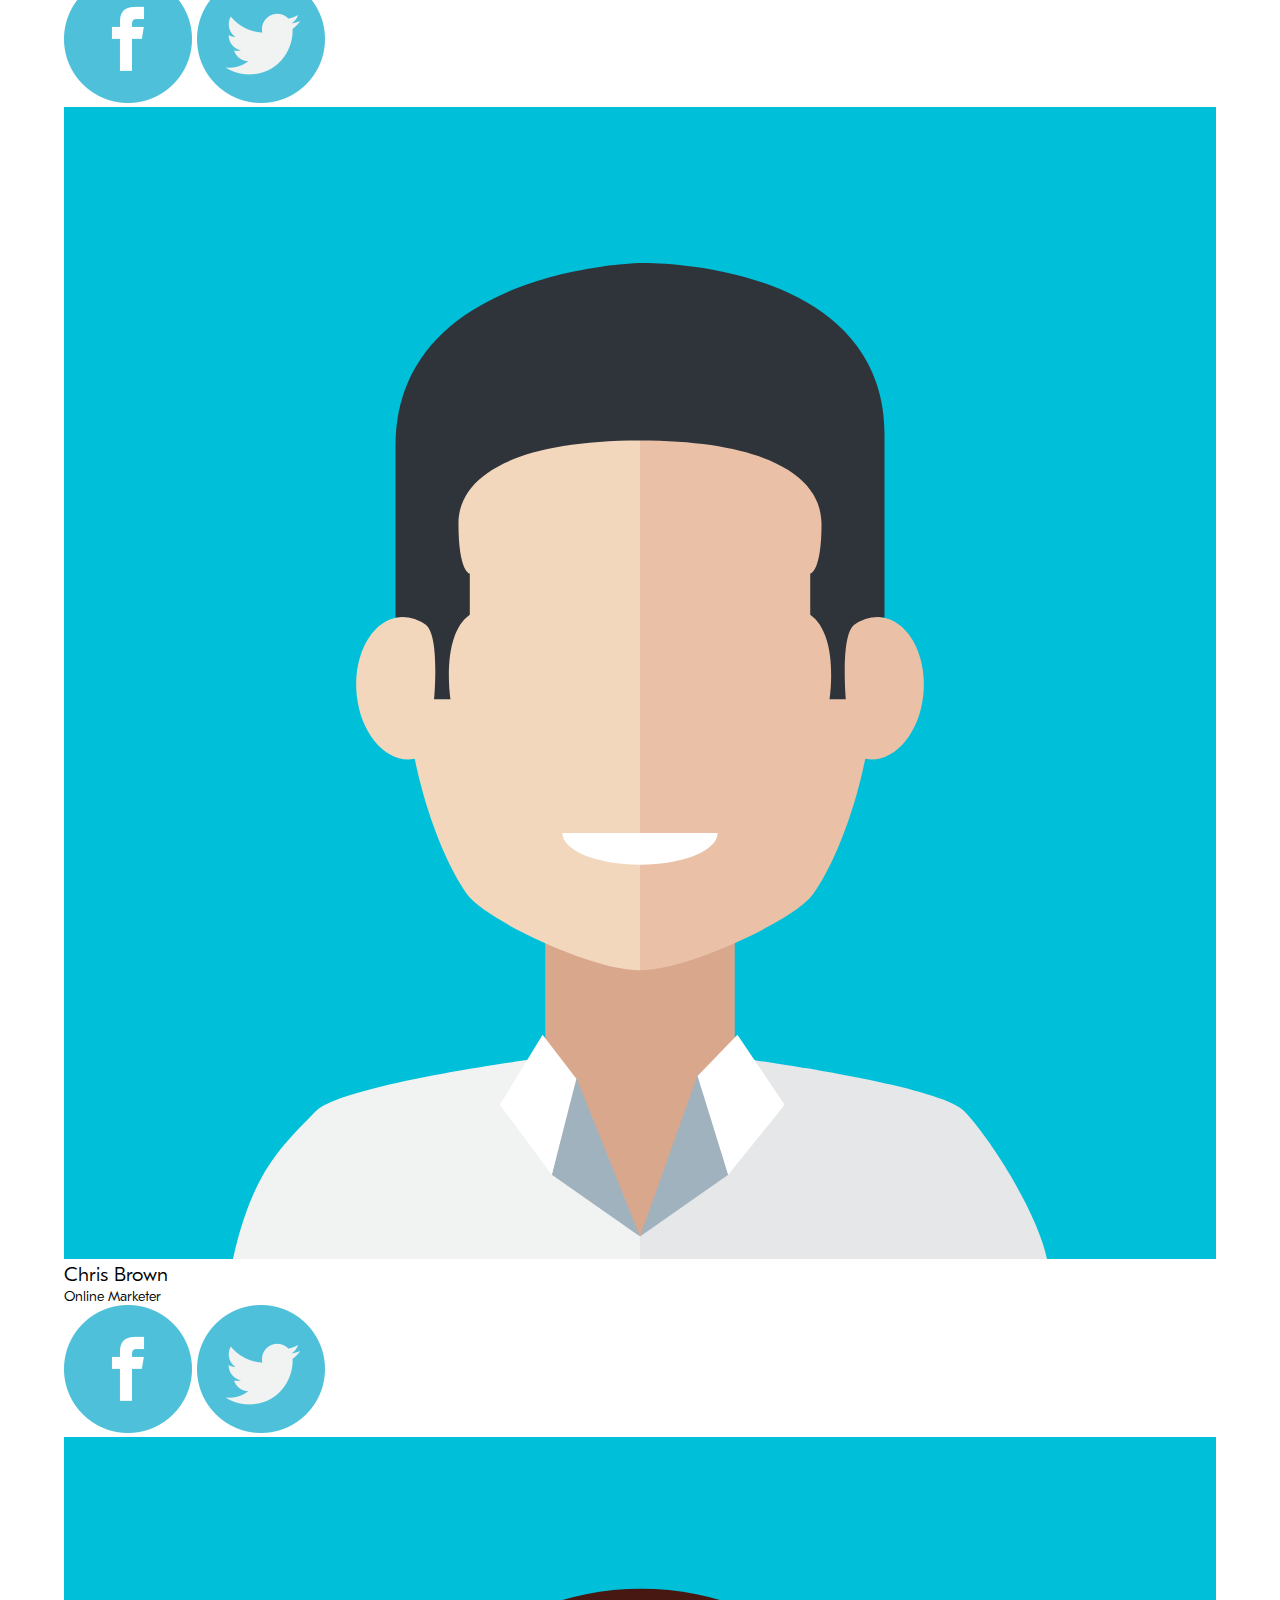
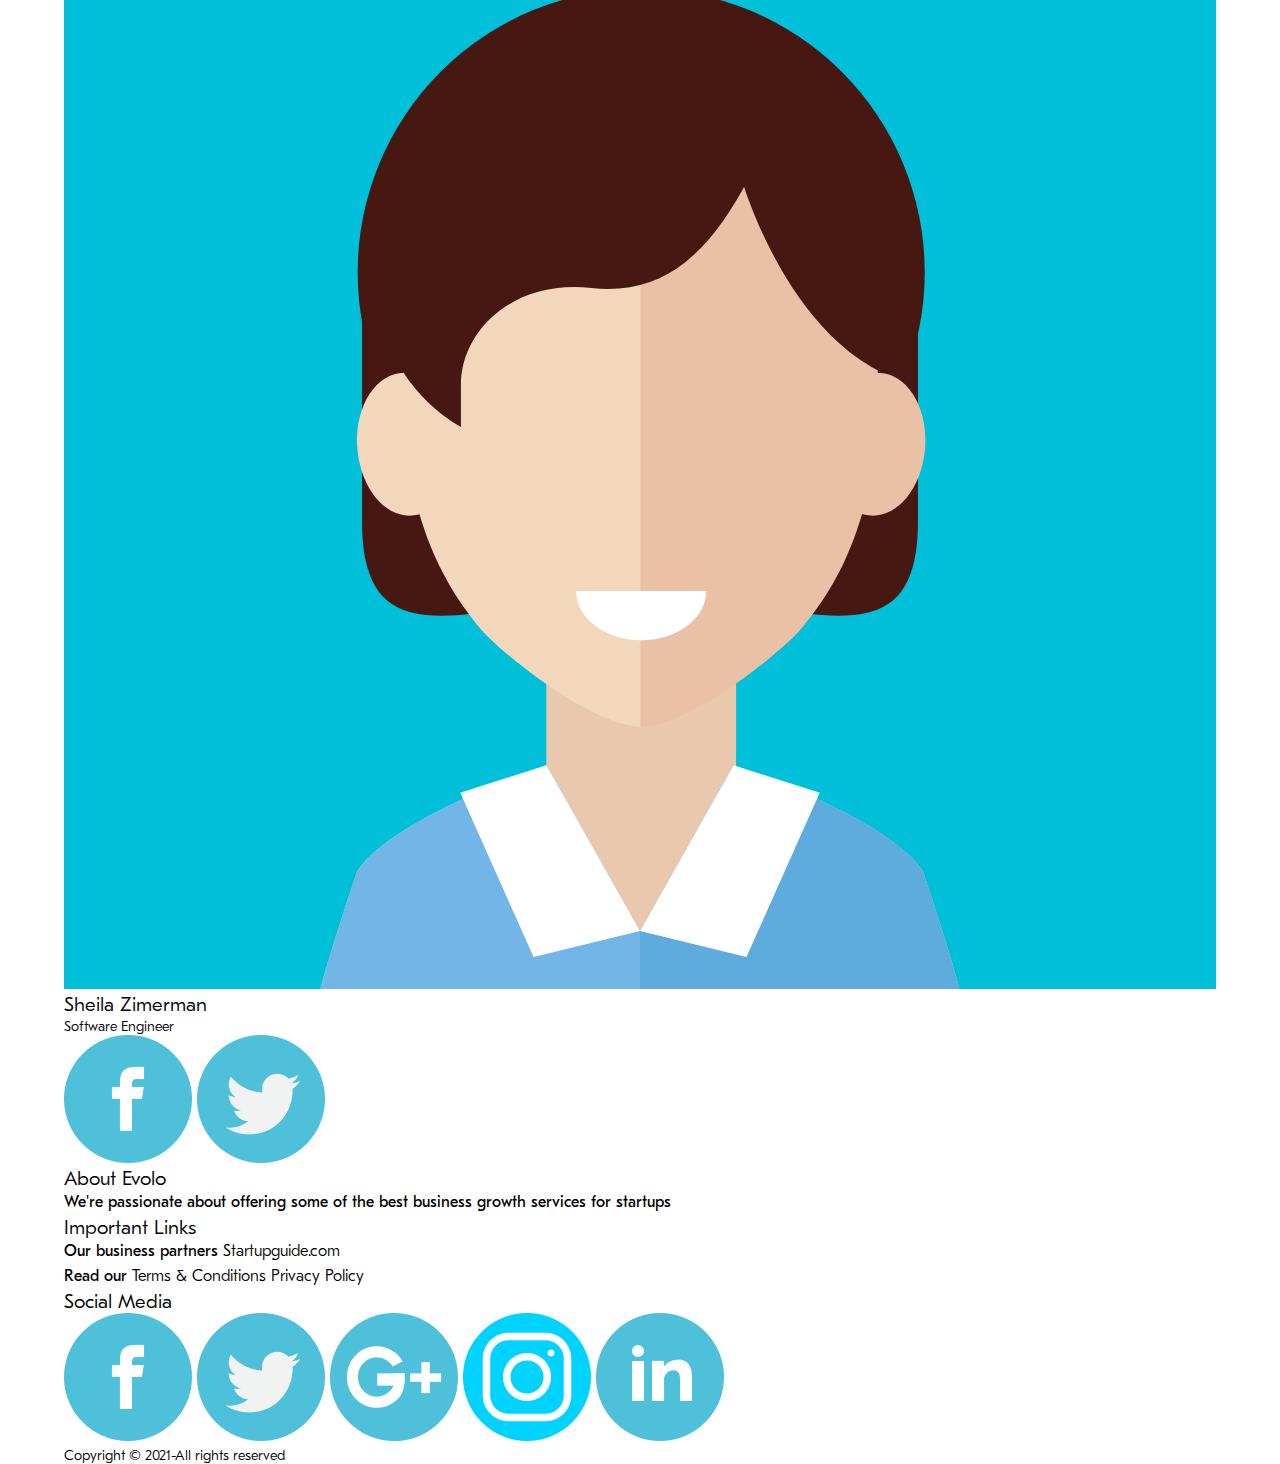
==== commit a2237aea: "service section modified" ====
--- a/10 - wibbitz website improvement/index.html
+++ b/10 - wibbitz website improvement/index.html
@@ -105,50 +105,56 @@
                         </li>
                     </ul>
                 </div>
-                <section class="item">
-                    <section class="content-box">
-                        <h2>Design And Plan Your Business Growth Steps</h2>
-                        <p>use our staff and our expertise to design and plan your business growth strategy.
-                            Evolo team is eager to advise you on the best Opportunities that you should look info
-                        </p>
+
+                <section class="top">
+                    <div class="left">
+                        <h2>Design And Plan Your  Business Growth Steps </h2>
+                        <p>use our staff and our expertise to design and plan your business growth strategy.evolo team is eager to advice you on best Opportunities that you should look into</p>
                         <a href="" class="button">LIGHTBOX</a>
-                    </section>
-                    <section class="img-container">
-                        <img src="./images/details-1-office-worker.svg" alt="office-work1"/>
-                    </section>
+                    </div>
+                    <div class="right">
+                        <img src="./images/details-1-office-worker.svg" alt="">
+                    </div>
                 </section>
-                <section class="item">
-                    <section class="img-container">
-                        <img src="./images/details-2-office-team-work.svg" alt="office-work-2"/>
-                    </section>
-                    <section class="content-box">
-                        <h2>Search For Optimization Wherever Is Possible</h2>
-                         <ul>
-                             <li>
-                                 <img src="./images/check.png" alt="check"/>
-                                 <p>Basically we'll teach you step by step what you need to do</p>
-                             </li>
-                             <li>
-                                <img src="./images/check.png" alt="check"/>
-                                <p>In order to develop your company and reach new heights</p>
-                            </li>
-                            <li>
-                                <img src="./images/check.png" alt="check"/>
-                                <p>Everyone will be pleased from skateholders to employees</p>
-                            </li>
-                         </ul>
+                <section class="bottom">
+                    <div class="left">
+                        <img src="./images/details-2-office-team-work.svg" alt="">
+                    </div>
+                    <div class="right">
+                        <h2>Search for optimization wherever is possible</h2>
+                        <ul>
+                            <li>
+                                <div class="img-container">
+                                    <img src="./images/check.png" alt="check"/>
+                                </div>
+                                <p>Basically well teach into same rights</p>
+                            </li>
+                            <li>
+                                <div class="img-container">
+                                    <img src="./images/check.png" alt="check"/>
+                                </div>
+                                <p>Basically well teach into same rights</p>
+                            </li>
+                            <li>
+                                <div class="img-container">
+                                    <img src="./images/check.png" alt="check"/>
+                                </div>
+                                <p>Basically well teach into same rights</p>
+                            </li>
+                        </ul>
                         <a href="" class="button">LIGHTBOX</a>
-                    </section>
+                    </div>
                 </section>
+               
                 </section>
             </section>
-        </section> <!--Service section -->
+        
           
         <section id="pricing">
             <section class="wrapper">
                 <div class="heading">
                     <h3>Multiple pricing options</h3>
-                    <p>We've prepared pricing plans for all budgets so you get started right away.
+                    <p>We've prepared pricing plans for all budgets so you get started right away.<br/>
                         They're great for small companies and large organizations
                     </p>
                 </div>
@@ -165,30 +171,40 @@
                         <hr class="line">
                         <ul>
                             <li>
-                                <img src="./images/check.png" alt="check"/>
+                                <div class="img-container">
+                                    <img src="./images/check.png" alt="check"/>
+                                </div>
                                 <h6>improve Your Email Marketing</h6>
                             </li>
                             <li>
-                                <img src="./images/check.png" alt="check"/>
+                                <div class="img-container">
+                                    <img src="./images/check.png" alt="check"/>
+                                </div>
                                 <h6>User And Admin Rights Control</h6>
                             </li>
                             <li>
-                                <img src="./images/cancel.png" alt="cancel"/>
+                                <div class="img-container">
+                                    <img src="./images/cancel.png" alt="cancel"/>
+                                </div>
                                 <h6>List Building And Cleaning</h6>
                             </li>
                             <li>
-                                <img src="./images/cancel.png" alt="cancel"/>
+                                <div class="img-container">
+                                    <img src="./images/cancel.png" alt="cancel"/>
+                                </div>
                                 <h6>Collected Data Management</h6>
                             </li>
                             <li>
-                                <img src="./images/cancel.png" alt="cancel"/>
+                                <div class="img-container">
+                                    <img src="./images/cancel.png" alt="cancel"/>
+                                </div>
                                 <h6>More planning And Evalution</h6>
                             </li>
                         </ul>
                         <a href="" class="button">REQUEST</a>
                     </div>
                    </div>
-                   <div class="right-box">
+                   <div class="middle-box">
                     <div class="title">
                         <h2>Medium</h2>
                         <p>Just to see what can be achieved</p>
@@ -200,23 +216,33 @@
                         <hr class="line">
                         <ul>
                             <li>
+                                <div class="img-contianer">
+                                    <img src="./images/check.png" alt="check"/>
+                                </div>
+                                <h6>improve Your Email Marketing</h6>
+                            </li>
+                            <li>
+                               <div class="img-container">
                                 <img src="./images/check.png" alt="check"/>
-                                <h6>improve Your Email Marketing</h6>
-                            </li>
-                            <li>
-                                <img src="./images/check.png" alt="check"/>
+                               </div>
                                 <h6>User And Admin Rights Control</h6>
                             </li>
                             <li>
-                                <img src="./images/check.png" alt="check"/>
+                                <div class="img-container">
+                                    <img src="./images/check.png" alt="check"/>
+                                </div>
                                 <h6>List Building And Cleaning</h6>
                             </li>
                             <li>
-                                <img src="./images/check.png" alt="check"/>
+                                <div class="img-container">
+                                    <img src="./images/check.png" alt="check"/>
+                                </div>
                                 <h6>Collected Data Management</h6>
                             </li>
                             <li>
-                                <img src="./images/cancel.png" alt="cancel"/>
+                                <div class="img-container">
+                                    <img src="./images/cancel.png" alt="cancel"/>
+                                </div>
                                 <h6>More planning And Evalution</h6>
                             </li>
                         </ul>
@@ -236,22 +262,33 @@
                         <hr class="line">
                         <ul>
                             <li>
-                                <h6><img src="./images/check.png" alt="">User And Admin Rights Control</h6>
-                            </li>
-                            <li>
-                                <img src="./images/check.png" alt="check"/>
+                                 <div class="img-container">
+                                    <img src="./images/check.png" alt="">
+                                 </div>
+                                 <h6>User And Admin Rights Control</h6>
+                            </li>
+                            <li>
+                                <div class="img-container">
+                                    <img src="./images/check.png" alt="check"/>
+                                </div>
                                 <h6>User And Admin Rights Control</h6>
                             </li>
                             <li>
-                                <img src="./images/check.png" alt="check"/>
+                                <div class="img-container">
+                                    <img src="./images/check.png" alt="check"/>
+                                </div>
                                 <h6>List Building And Cleaning</h6>
                             </li>
                             <li>
-                                
+                                <div class="img-container">
+                                    <img src="./images/check.png" alt="check"/>
+                                </div>
                                 <h6>Collected Data Management</h6>
                             </li>
                             <li>
-                                <img src="./images/check.png" alt="check"/>
+                                <div class="img-container">
+                                    <img src="./images/check.png" alt="check"/>
+                                </div>
                                 <h6>More planning And Evalution</h6>
                             </li>
                         </ul>
--- a/10 - wibbitz website improvement/css/style.css
+++ b/10 - wibbitz website improvement/css/style.css
@@ -334,141 +334,206 @@
 	height: 100px;
 
 }
-
-#services section.wrapper div.box ul li h3 {
-	text-align: center;
-	font-weight: 700;
-	margin-top: 20px;
-}
-
-#services section.wrapper div.box ul li p {
-	text-align: center;
-	width: 100%;
-	margin-top: 20px;
-}
-
-#services section.wrapper section.item { 
-	padding-top: 30px;
-	display: flex;
-	align-items: center;
-
-}
-
-#services section.wrapper section.item section.content-box { 
-
-}
-
-#services section.wrapper section.item section.content-box h2 { 
-
-}
-
-#services section.wrapper section.item section.content-box p { 
-
-}
-
-#services section.wrapper section.item section.content-box a.button { 
-
-}
-
-#services section.wrapper section.item section.img-container { 
-	width: 50%
-	
-
-}
-
-#services section.wrapper section.item section.img-container img { 
-	display: block;
-	width: 100%;
-	
-
-}
-#services section.wrapper section.item section.content-box ul{
-	
-
-}
-#services section.wrapper section.item section.content-box ul li{
-	display: flex;
-	display: flex;
-    width: 80%;
-    margin: 0 auto;
-	
-}
-#services section.wrapper section.item section.content-box ul li img{
-	width: 5%;
-	
-}
-#services section.wrapper section.item section.content-box ul li p{
-
-}
-
-
-#services section.wrapper section.pricing { 
-
-}
-
-#services section.wrapper section.pricing h2 { 
-
-}
-
-#services section.wrapper section.pricing p { 
-
-}
-
-#services section.wrapper section.pricing ul { 
-
-}
-
-#services section.wrapper section.pricing ul li { 
-
-}
-
-#services section.wrapper section.pricing ul li div.title { 
-
-}
-
-#services section.wrapper section.pricing ul li div.title h3 { 
-
-}
-
-#services section.wrapper section.pricing ul li div.title p { 
-
-}
-
-#services section.wrapper section.pricing ul li hr.line { 
-
-}
-
-#services section.wrapper section.pricing ul li div.content { 
-
-}
-
-#services section.wrapper section.pricing ul li div.content span { 
-
-}
-
-#services section.wrapper section.pricing ul li div.content small { 
-
-}
-
-#services section.wrapper section.pricing ul li div.content hr.line { 
-
-}
-
-#services section.wrapper section.pricing ul li div.content div.list { 
-
-}
-
-#services section.wrapper section.pricing ul li div.content div.list img { 
-
-}
-
-#services section.wrapper section.pricing ul li div.content div.list p { 
-
-}
-
-#services section.wrapper section.pricing ul li div.content a.button { 
-
-}
+#services section.wrapper section.top {padding: 30px 0px;display: flex;align-items: center;}
+
+#services section.wrapper section.top div.left {}
+
+#services section.wrapper section.top div.left h2 { 
+
+}
+
+#services section.wrapper section.top div.left h2  {text-align: left;width: 60%;font-size: 38px;}
+
+#services section.wrapper section.top div.left p {text-align: left;width: 50%;}
+
+#services section.wrapper section.top div.left a.button {background: #00BFD8;color: #fff;font-weight: 600;padding: 10px 30px;border-radius: 20px;display: inline-block;margin-top: 20px;}
+
+#services section.wrapper section.top div.right {width: 70%;}
+
+#services section.wrapper section.top div.right img {display: block;width: 100%;}
+
+#services section.wrapper section.bottom {margin-top: 50px;display: flex;justify-content: space-between;align-items: center;}
+
+#services section.wrapper section.bottom div.left {width: 50%;}
+
+#services section.wrapper section.bottom div.left img {width: 100%;display: block;}
+
+#services section.wrapper section.bottom div.right {text-align: left;}
+
+#services section.wrapper section.bottom div.right h2 {
+    width: 54%;
+    text-align: left;
+}
+
+#services section.wrapper section.bottom div.right ul {text-align: left;}
+
+#services section.wrapper section.bottom div.right  ul li{display: flex;align-items: center;text-align: left;}
+
+#services section.wrapper section.bottom div.right ul li div.img-container {width: 10px;/* display: inline-block; */align-items: center;text-align: center;}
+
+#services section.wrapper section.bottom div.right ul li div.img-container img {display: inline-block;width: 100%;margin-right: 1;ma;margin-left: -10px;margin-left: 1;/* FONT-WEIGHT: 100; */}
+#services section.wrapper section.bottom div.right ul li p{
+
+}
+
+#services section.wrapper section.bottom div.right a.button {display: inline-block;background-color:  #00BFD8;color: #fff;padding: 10px 30px;margin-top: 20px;border-radius: 20px;font-weight: 600;}
+
+
+
+#pricing{padding: 100px 0px;}
+#pricing section.wrapper {
+
+}
+#pricing section.wrapper div.heading{text-align: center;}
+#pricing section.wrapper div.heading h3{
+	font-size: 35px;
+	font-weight: bold;
+}
+#pricing section.wrapper div.heading p{
+	color: gray;
+	margin-top: 10px;
+	line-height: 1.2em;
+}
+#pricing section.wrapper div.box div.left-box{
+
+}
+#pricing  section.wrapper div.box div.left-box div.title{
+	
+}
+#pricing  section.wrapper div.box div.left-box div.title h2{
+	
+}
+#pricing  section.wrapper div.box div.left-box div.title p{
+	
+}
+#pricing  section.wrapper div.box div.left-box hr.line{
+	
+}
+#pricing  section.wrapper div.box div.left-box div.content{
+	
+}
+#pricing  section.wrapper div.box div.left-box div.content h2{
+	
+}
+#pricing section.wrapper div.box div.left-box div.content small{
+	
+}
+#pricing  section.wrapper div.box div.left-box div.content ul{
+	
+}
+#pricing  section.wrapper div.box div.left-box div.content ul li{
+	
+}
+#pricing section.wrapper div.box div.left-box div.content ul li div.img-container{
+	
+}
+#pricing section.wrapper div.box div.left-box div.content ul li div.img-container img{
+	
+}
+#pricing section.wrapper div.box div.left-box div.content ul li h6{
+	
+}
+#pricing section.wrapper div.box div.left-box div.content a.button{
+
+}
+
+#pricing section.wrapper div.box div.middle-box{
+
+}
+#pricing section.wrapper div.box div.middle-box div.title{
+	
+}
+#pricing section.wrapper div.box div.middle-box div.title h2{
+	
+}
+#pricing section.wrapper div.box div.middle-box div.title p{
+	
+}
+#pricing section.wrapper div.box div.middle-box hr.line{
+	
+}
+#pricing section.wrapper div.box div.middle-box div.content{
+	
+}
+#pricing section.wrapper div.box div.middle-box div.content h2{
+	
+}
+#pricing section.wrapper div.box div.middle-box div.content small{
+	
+}
+#pricing section.wrapper div.box div.middle-box div.content ul{
+	
+}
+#pricing section.wrapper div.box div.middle-box div.content ul li{
+	
+}
+#pricing section.wrapper div.box div.middle-box div.content ul li div.img-container{
+	
+}
+#pricing section.wrapper div.box div.middle-box div.content ul li div.img-container img{
+	
+}
+#pricing section.wrapper div.box div.middle-box div.content ul li h6{
+	
+}
+#pricing section.wrapper div.box div.middle-box div.content a.button{
+	
+}
+
+#pricing section.wrapper div.box div.right-box{
+
+}
+#pricing section.wrapper div.box div.right-box div.title{
+	
+}
+#pricing section.wrapper div.box div.right-box div.title h2{
+	
+}
+#pricing section.wrapper div.box div.right-box div.title p{
+	
+}
+#pricing section.wrapper div.box div.right-box hr.line{
+	
+}
+#pricing section.wrapper div.box div.right-box div.content{
+	
+}
+#pricing section.wrapper div.box div.right-box div.content h2{
+	
+}
+#pricing section.wrapper div.box div.right-box div.content small{
+	
+}
+#pricing section.wrapper div.box div.right-box div.content ul{
+	
+}
+#pricing section.wrapper div.box div.right-box div.content ul li{
+	
+}
+#pricingsection.wrapper div.box div.right-box div.content ul li div.img-container{
+	
+}
+#pricing section.wrapper div.box div.right-box div.content ul li div.img-container img{
+	
+}
+#pricing section.wrapper div.box div.right-box div.content ul li h6{
+	
+}
+#pricing section.wrapper div.box div.right-box div.content a.button{
+	
+}
+
+
+
+
+
+
+
+
+ 
+
+
+
 
 #contact { 
 
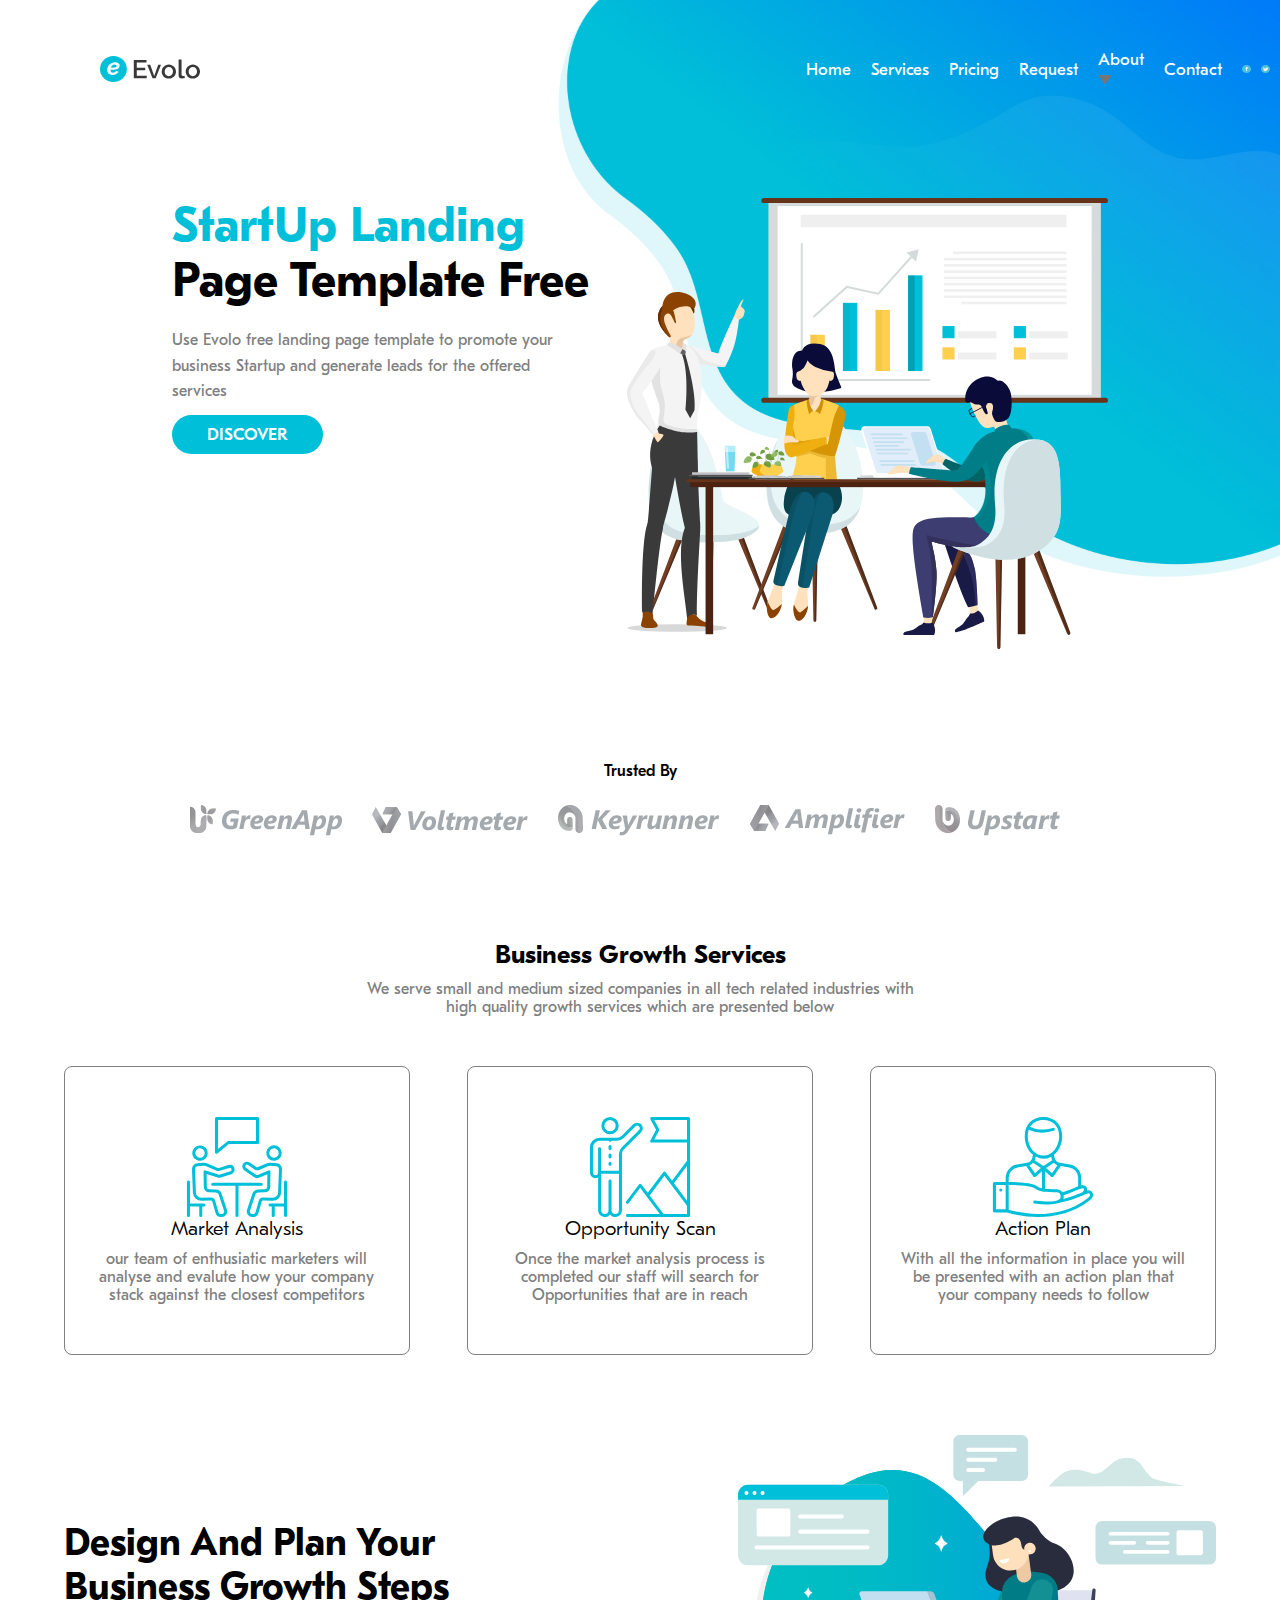
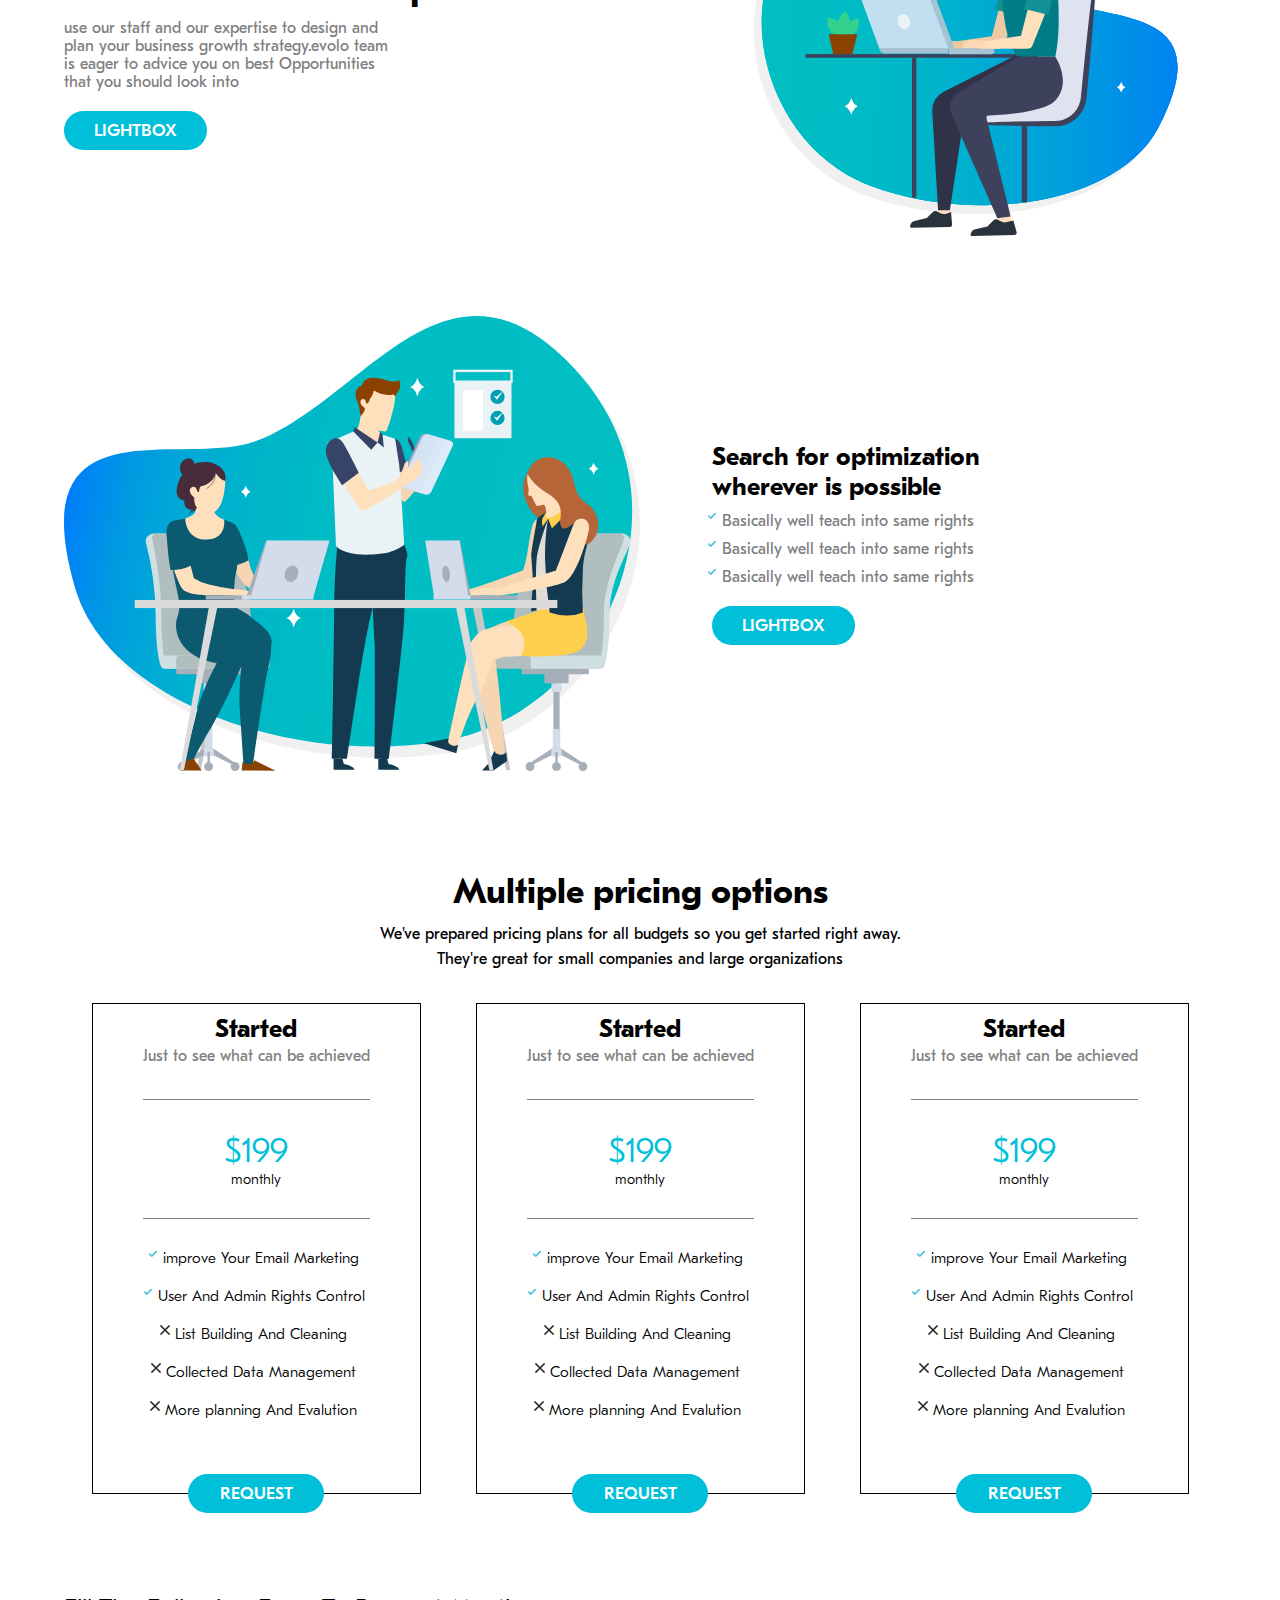
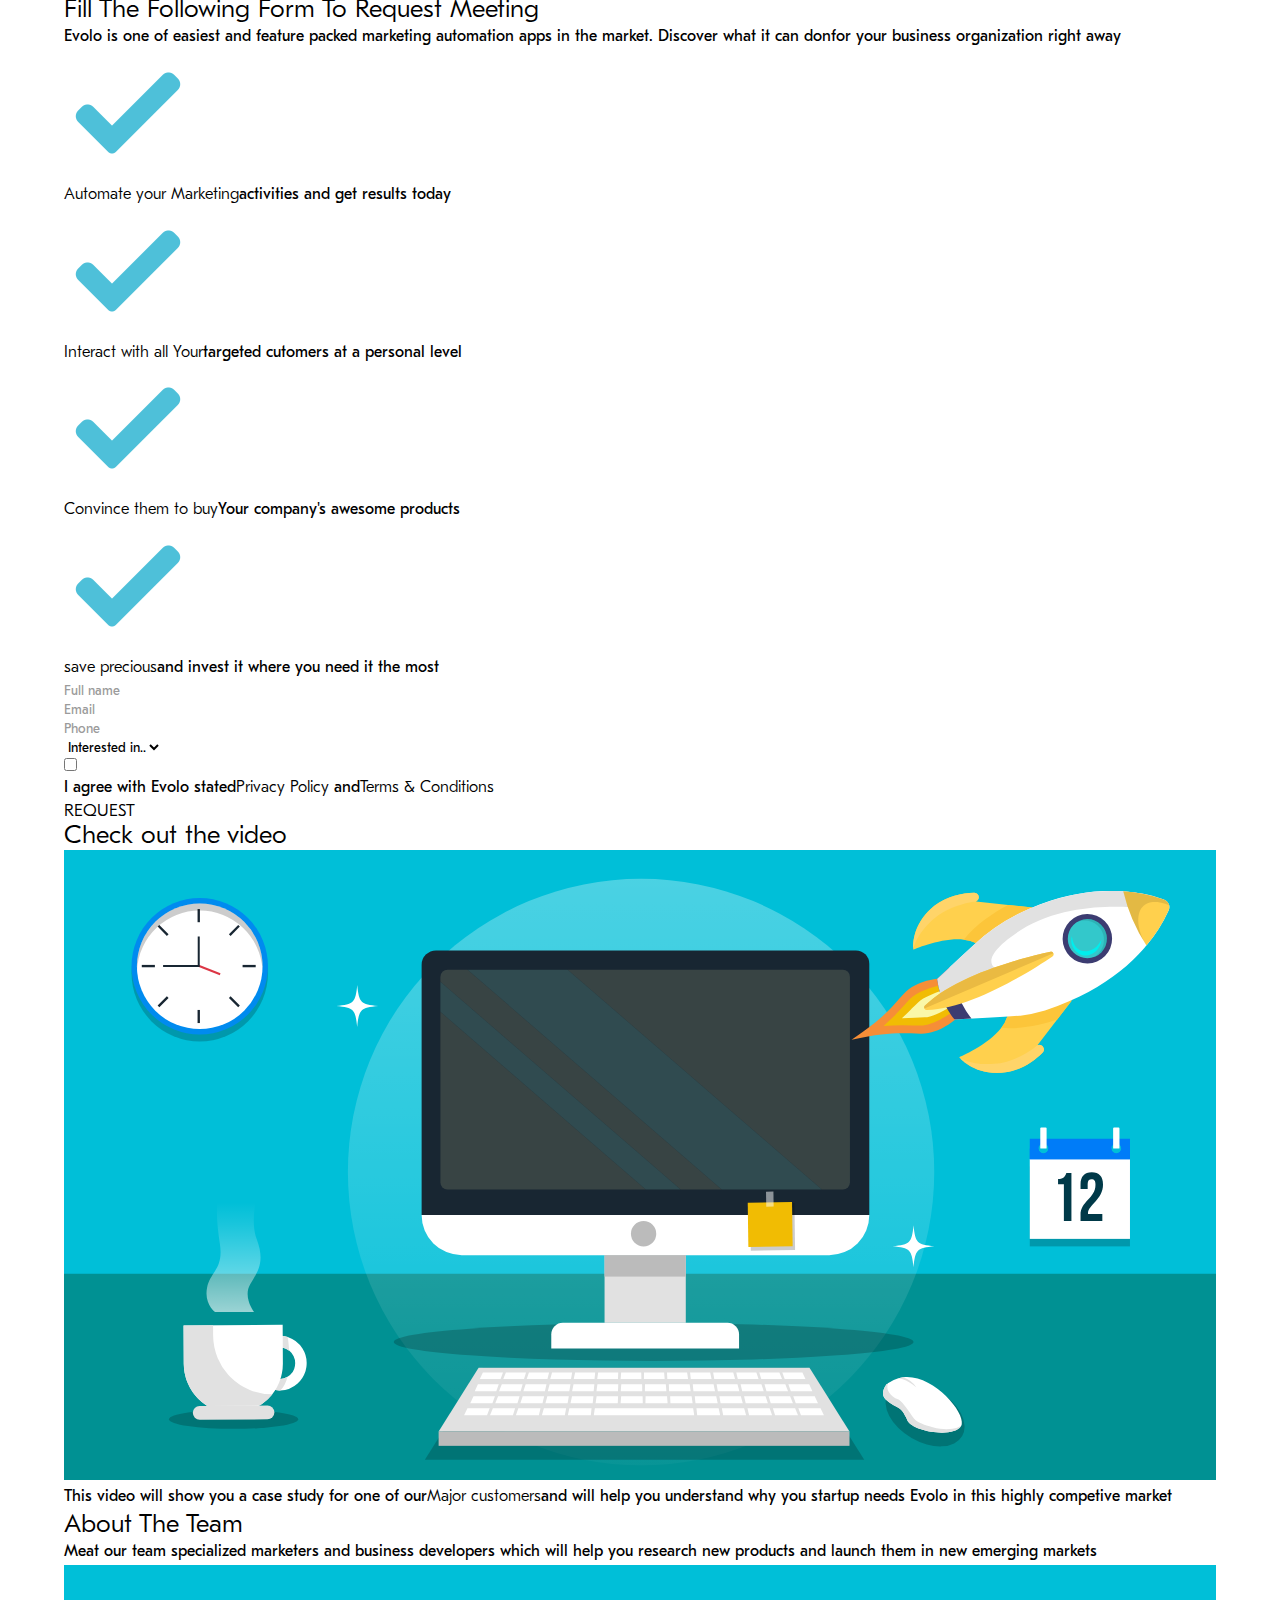
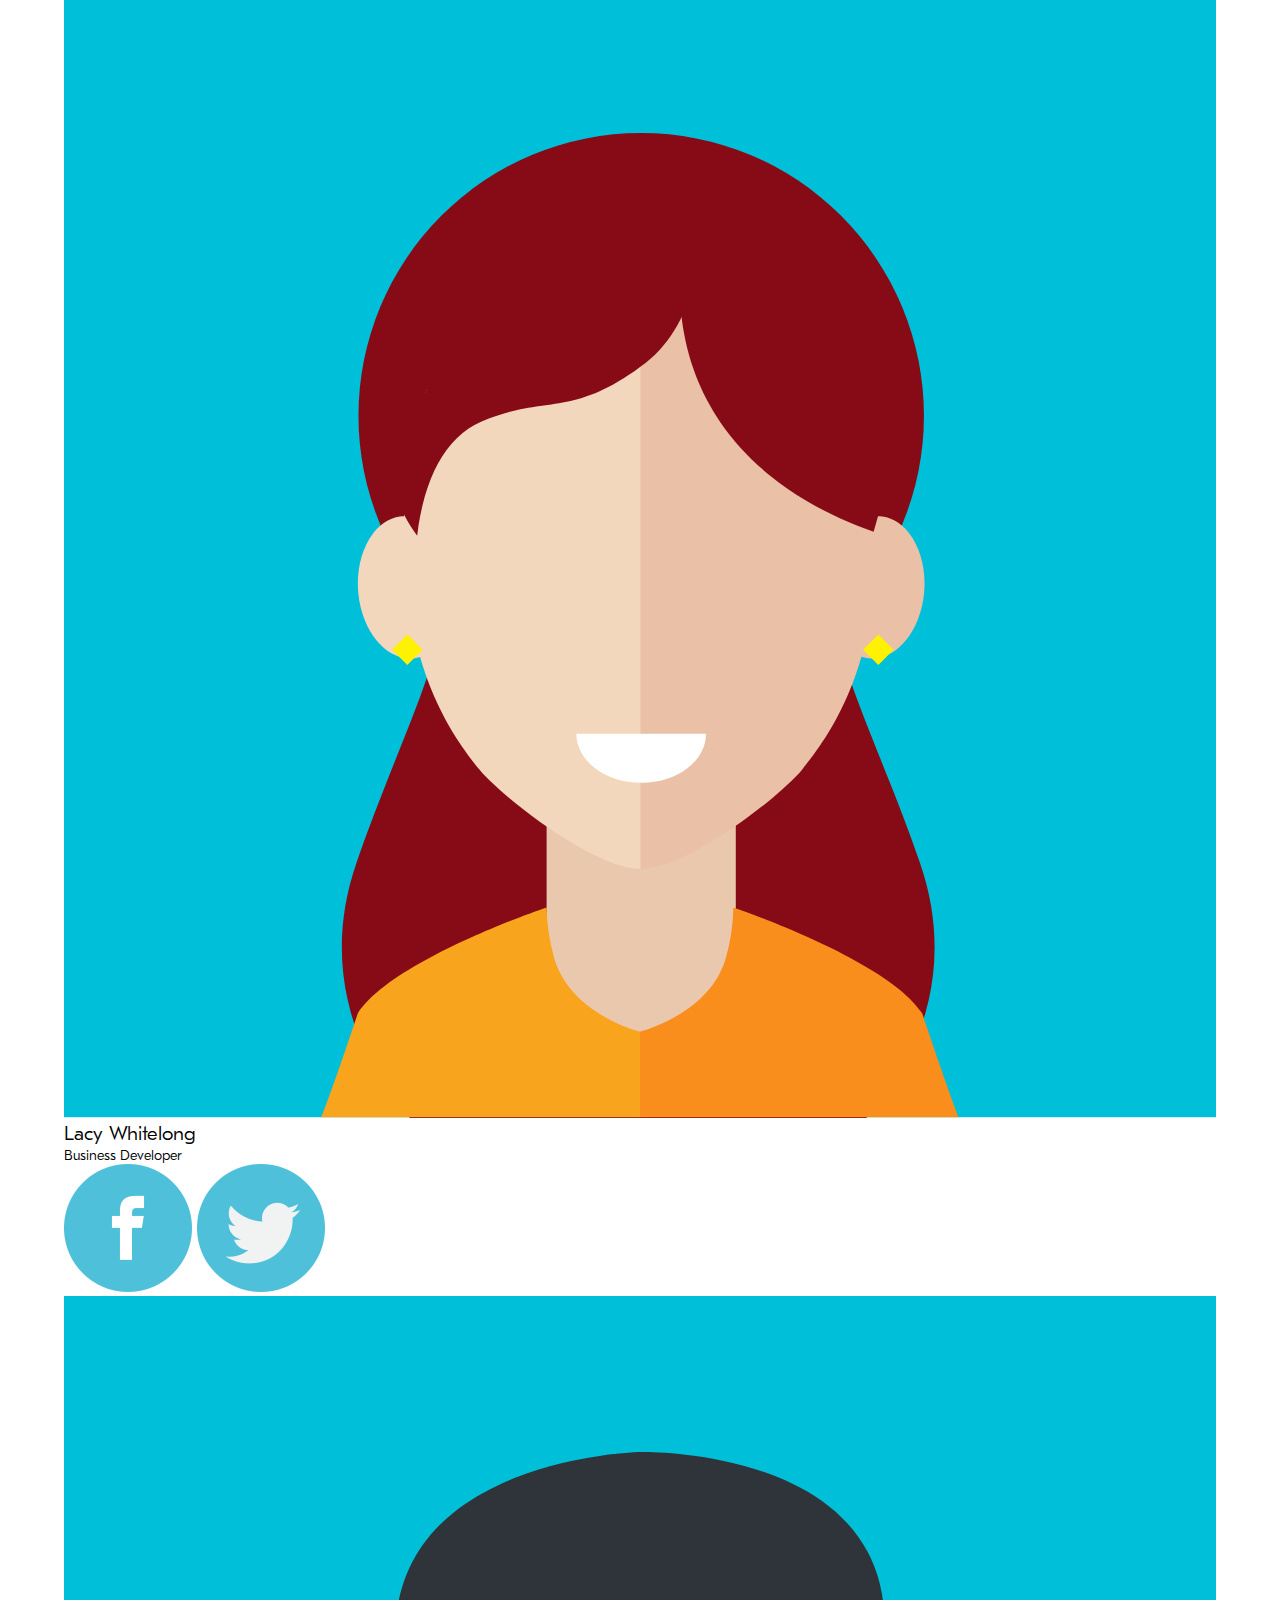
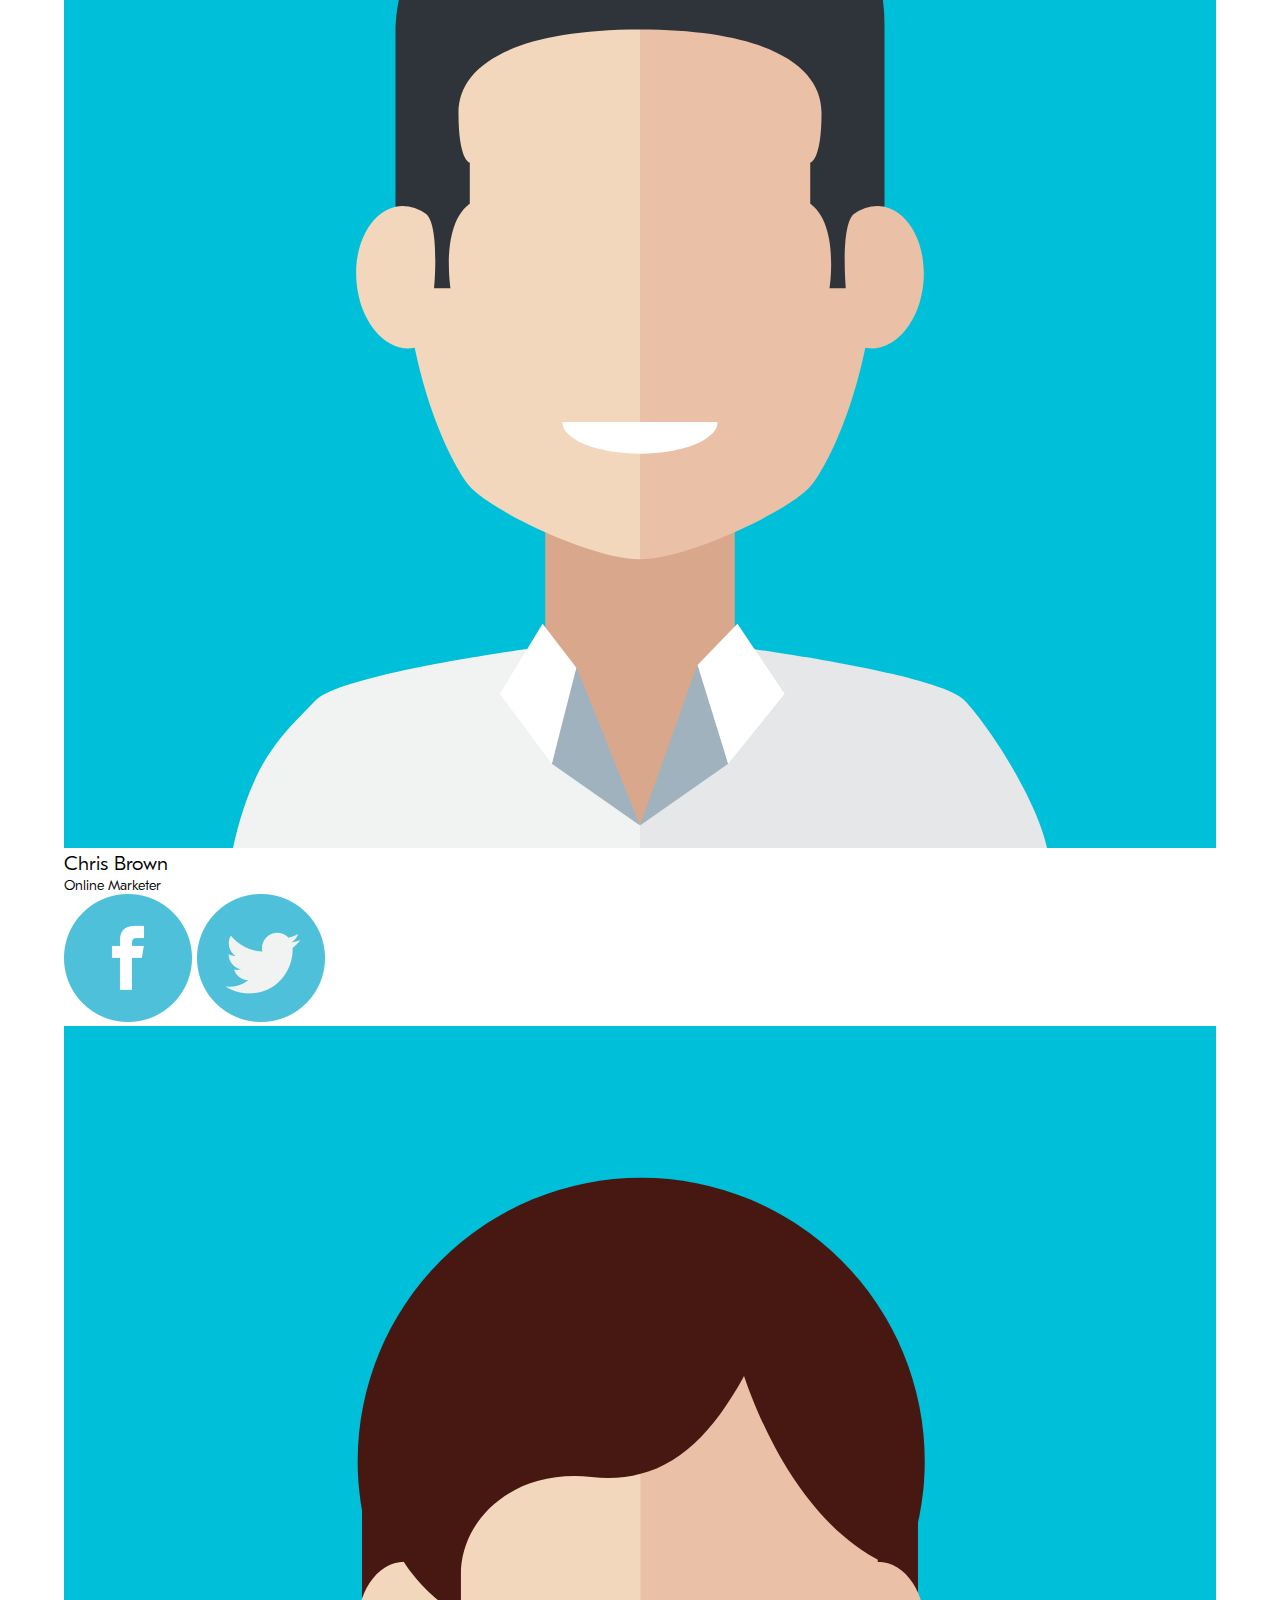
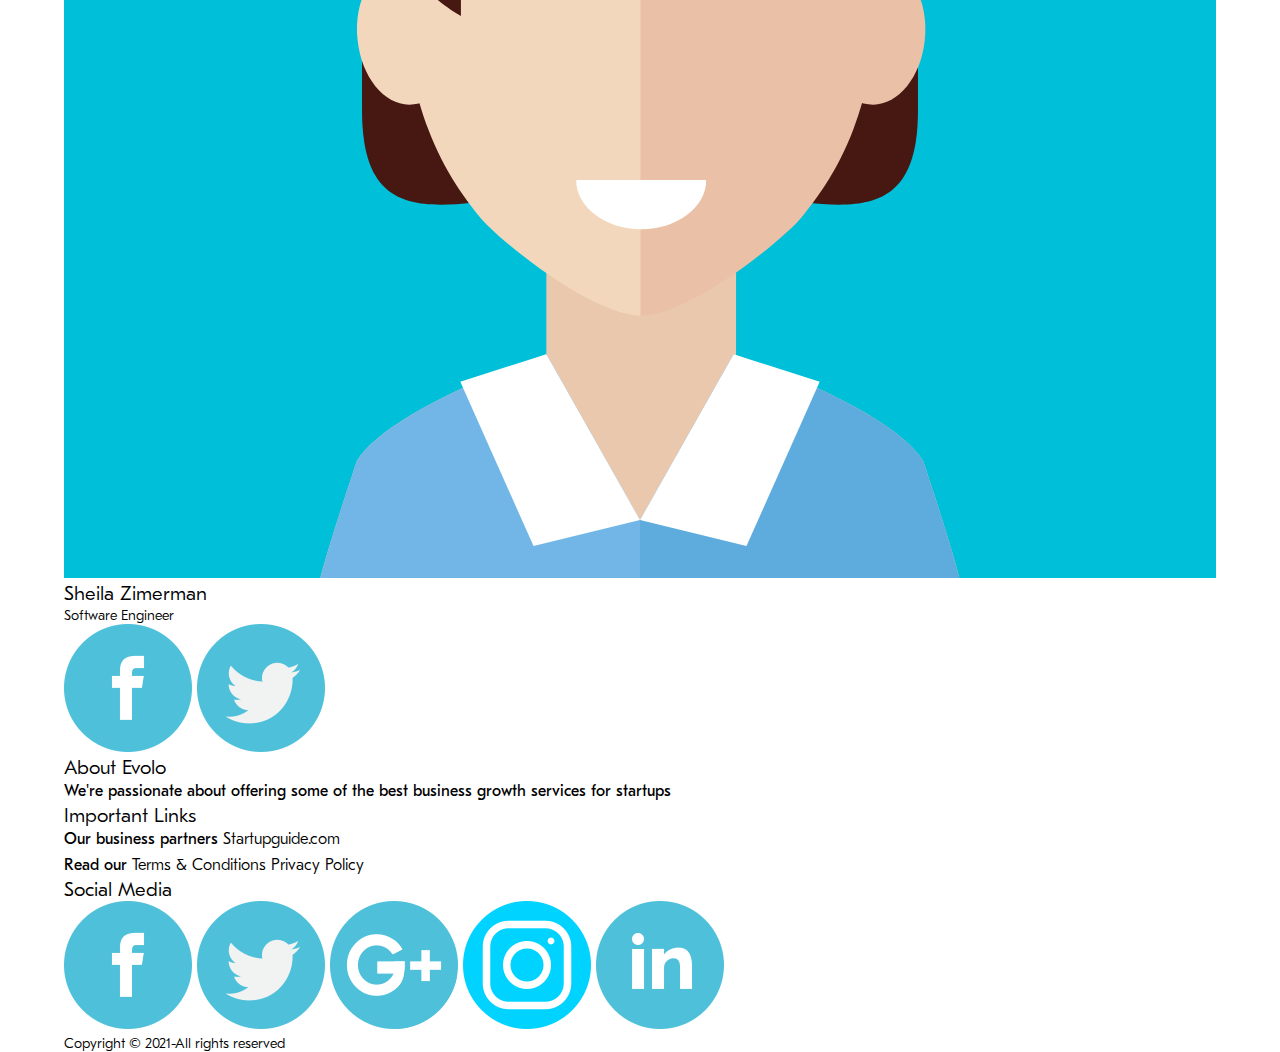
==== commit 4e2322ff: "price section update" ====
--- a/10 - wibbitz website improvement/index.html
+++ b/10 - wibbitz website improvement/index.html
@@ -148,158 +148,158 @@
                
                 </section>
             </section>
+
+            <section id="price">
+                <section class="wrapper">
+                            <div class="heading">
+                                <h3>Multiple pricing options</h3>
+                                <p>We've prepared pricing plans for all budgets so you get started right away.<br/>
+                                    They're great for small companies and large organizations
+                                </p>
+                            </div>
+                            <div class="box">
+                               <div class="left-box">
+                                <div class="title">
+                                    <h2>Started</h2>
+                                    <p>Just to see what can be achieved</p>
+                                </div>
+                                <hr class="line">
+                                <div class="content">
+                                    <h2>$199</h2>
+                                    <small>monthly</small>
+                                    <hr class="line">
+                                    <ul>
+                                        <li>
+                                            <div class="img-container">
+                                                <img src="./images/check.png" alt="check"/>
+                                            </div>
+                                            <h6>improve Your Email Marketing</h6>
+                                        </li>
+                                        <li>
+                                            <div class="img-container">
+                                                <img src="./images/check.png" alt="check"/>
+                                            </div>
+                                            <h6>User And Admin Rights Control</h6>
+                                        </li>
+                                        <li>
+                                            <div class="img-container">
+                                                <img src="./images/cancel.png" alt="cancel"/>
+                                            </div>
+                                            <h6>List Building And Cleaning</h6>
+                                        </li>
+                                        <li>
+                                            <div class="img-container">
+                                                <img src="./images/cancel.png" alt="cancel"/>
+                                            </div>
+                                            <h6>Collected Data Management</h6>
+                                        </li>
+                                        <li>
+                                            <div class="img-container">
+                                                <img src="./images/cancel.png" alt="cancel"/>
+                                            </div>
+                                            <h6>More planning And Evalution</h6>
+                                        </li>
+                                    </ul>
+                                    <a href="" class="button">REQUEST</a>
+                                </div>
+                               </div>
+
+                               <div class="middle-box">
+                                <div class="title">
+                                    <h2>Started</h2>
+                                    <p>Just to see what can be achieved</p>
+                                </div>
+                                <hr class="line">
+                                <div class="content">
+                                    <h2>$199</h2>
+                                    <small>monthly</small>
+                                    <hr class="line">
+                                    <ul>
+                                        <li>
+                                            <div class="img-container">
+                                                <img src="./images/check.png" alt="check"/>
+                                            </div>
+                                            <h6>improve Your Email Marketing</h6>
+                                        </li>
+                                        <li>
+                                            <div class="img-container">
+                                                <img src="./images/check.png" alt="check"/>
+                                            </div>
+                                            <h6>User And Admin Rights Control</h6>
+                                        </li>
+                                        <li>
+                                            <div class="img-container">
+                                                <img src="./images/cancel.png" alt="cancel"/>
+                                            </div>
+                                            <h6>List Building And Cleaning</h6>
+                                        </li>
+                                        <li>
+                                            <div class="img-container">
+                                                <img src="./images/cancel.png" alt="cancel"/>
+                                            </div>
+                                            <h6>Collected Data Management</h6>
+                                        </li>
+                                        <li>
+                                            <div class="img-container">
+                                                <img src="./images/cancel.png" alt="cancel"/>
+                                            </div>
+                                            <h6>More planning And Evalution</h6>
+                                        </li>
+                                    </ul>
+                                    <a href="" class="button">REQUEST</a>
+                                </div>
+                               </div>
+
+                               <div class="right-box">
+                                <div class="title">
+                                    <h2>Started</h2>
+                                    <p>Just to see what can be achieved</p>
+                                </div>
+                                <hr class="line">
+                                <div class="content">
+                                    <h2>$199</h2>
+                                    <small>monthly</small>
+                                    <hr class="line">
+                                    <ul>
+                                        <li>
+                                            <div class="img-container">
+                                                <img src="./images/check.png" alt="check"/>
+                                            </div>
+                                            <h6>improve Your Email Marketing</h6>
+                                        </li>
+                                        <li>
+                                            <div class="img-container">
+                                                <img src="./images/check.png" alt="check"/>
+                                            </div>
+                                            <h6>User And Admin Rights Control</h6>
+                                        </li>
+                                        <li>
+                                            <div class="img-container">
+                                                <img src="./images/cancel.png" alt="cancel"/>
+                                            </div>
+                                            <h6>List Building And Cleaning</h6>
+                                        </li>
+                                        <li>
+                                            <div class="img-container">
+                                                <img src="./images/cancel.png" alt="cancel"/>
+                                            </div>
+                                            <h6>Collected Data Management</h6>
+                                        </li>
+                                        <li>
+                                            <div class="img-container">
+                                                <img src="./images/cancel.png" alt="cancel"/>
+                                            </div>
+                                            <h6>More planning And Evalution</h6>
+                                        </li>
+                                    </ul>
+                                    <a href="" class="button">REQUEST</a>
+                                </div>
+                               </div>
+                </section>
+            </section>
         
           
-        <section id="pricing">
-            <section class="wrapper">
-                <div class="heading">
-                    <h3>Multiple pricing options</h3>
-                    <p>We've prepared pricing plans for all budgets so you get started right away.<br/>
-                        They're great for small companies and large organizations
-                    </p>
-                </div>
-                <div class="box">
-                   <div class="left-box">
-                    <div class="title">
-                        <h2>Started</h2>
-                        <p>Just to see what can be achieved</p>
-                    </div>
-                    <hr class="line">
-                    <div class="content">
-                        <h2>$199</h2>
-                        <small>monthly</small>
-                        <hr class="line">
-                        <ul>
-                            <li>
-                                <div class="img-container">
-                                    <img src="./images/check.png" alt="check"/>
-                                </div>
-                                <h6>improve Your Email Marketing</h6>
-                            </li>
-                            <li>
-                                <div class="img-container">
-                                    <img src="./images/check.png" alt="check"/>
-                                </div>
-                                <h6>User And Admin Rights Control</h6>
-                            </li>
-                            <li>
-                                <div class="img-container">
-                                    <img src="./images/cancel.png" alt="cancel"/>
-                                </div>
-                                <h6>List Building And Cleaning</h6>
-                            </li>
-                            <li>
-                                <div class="img-container">
-                                    <img src="./images/cancel.png" alt="cancel"/>
-                                </div>
-                                <h6>Collected Data Management</h6>
-                            </li>
-                            <li>
-                                <div class="img-container">
-                                    <img src="./images/cancel.png" alt="cancel"/>
-                                </div>
-                                <h6>More planning And Evalution</h6>
-                            </li>
-                        </ul>
-                        <a href="" class="button">REQUEST</a>
-                    </div>
-                   </div>
-                   <div class="middle-box">
-                    <div class="title">
-                        <h2>Medium</h2>
-                        <p>Just to see what can be achieved</p>
-                    </div>
-                    <hr class="line">
-                    <div class="content">
-                        <h2>$299</h2>
-                        <small>monthly</small>
-                        <hr class="line">
-                        <ul>
-                            <li>
-                                <div class="img-contianer">
-                                    <img src="./images/check.png" alt="check"/>
-                                </div>
-                                <h6>improve Your Email Marketing</h6>
-                            </li>
-                            <li>
-                               <div class="img-container">
-                                <img src="./images/check.png" alt="check"/>
-                               </div>
-                                <h6>User And Admin Rights Control</h6>
-                            </li>
-                            <li>
-                                <div class="img-container">
-                                    <img src="./images/check.png" alt="check"/>
-                                </div>
-                                <h6>List Building And Cleaning</h6>
-                            </li>
-                            <li>
-                                <div class="img-container">
-                                    <img src="./images/check.png" alt="check"/>
-                                </div>
-                                <h6>Collected Data Management</h6>
-                            </li>
-                            <li>
-                                <div class="img-container">
-                                    <img src="./images/cancel.png" alt="cancel"/>
-                                </div>
-                                <h6>More planning And Evalution</h6>
-                            </li>
-                        </ul>
-                        <a href="" class="button">REQUEST</a>
-                    </div>
-                   </div>
-
-                   <div class="right-box">
-                    <div class="title">
-                        <h2>COMPLETE</h2>
-                        <p>Just to see what can be achieved</p>
-                    </div>
-                    <hr class="line">
-                    <div class="content">
-                        <h2>$399</h2>
-                        <small>monthly</small>
-                        <hr class="line">
-                        <ul>
-                            <li>
-                                 <div class="img-container">
-                                    <img src="./images/check.png" alt="">
-                                 </div>
-                                 <h6>User And Admin Rights Control</h6>
-                            </li>
-                            <li>
-                                <div class="img-container">
-                                    <img src="./images/check.png" alt="check"/>
-                                </div>
-                                <h6>User And Admin Rights Control</h6>
-                            </li>
-                            <li>
-                                <div class="img-container">
-                                    <img src="./images/check.png" alt="check"/>
-                                </div>
-                                <h6>List Building And Cleaning</h6>
-                            </li>
-                            <li>
-                                <div class="img-container">
-                                    <img src="./images/check.png" alt="check"/>
-                                </div>
-                                <h6>Collected Data Management</h6>
-                            </li>
-                            <li>
-                                <div class="img-container">
-                                    <img src="./images/check.png" alt="check"/>
-                                </div>
-                                <h6>More planning And Evalution</h6>
-                            </li>
-                        </ul>
-                        <a href="" class="button">REQUEST</a>
-                    </div>
-                   </div>
-                </div>
-
-            </section>
-        </section>
-        
+       
 
 
 
--- a/10 - wibbitz website improvement/css/style.css
+++ b/10 - wibbitz website improvement/css/style.css
@@ -380,150 +380,202 @@
 
 
 
-#pricing{padding: 100px 0px;}
-#pricing section.wrapper {
-
-}
-#pricing section.wrapper div.heading{text-align: center;}
-#pricing section.wrapper div.heading h3{
-	font-size: 35px;
+#price {
+    margin: 100px 0px;
+}
+
+#price section.wrapper { 
+
+}
+
+#price section.wrapper div.heading {text-align: center;}
+
+#price section.wrapper div.heading h3 {font-size: 35px;font-weight: bold;}
+
+#price section.wrapper div.heading p {margin-top: 10px;}
+
+#price section.wrapper div.heading p br { 
+
+}
+
+#price section.wrapper div.box {margin-top: 30px;display: flex;justify-content: space-around;}
+
+#price section.wrapper div.box div.left-box {border: 1px solid;padding: 10px 50px;}
+
+#price section.wrapper div.box div.left-box div.title {text-align: center;}
+
+#price section.wrapper div.box div.left-box div.title h2 {
+    font-weight: bold;
+}
+
+#price section.wrapper div.box div.left-box div.title p {color: gray;}
+
+#price section.wrapper div.box div.left-box hr.line {border-bottom: 1px solid gray;margin-top: 30px;}
+
+#price section.wrapper div.box div.left-box div.content {
+    display: block;
+    align-items: center;
+    text-align: center;
+}
+
+#price section.wrapper div.box div.left-box div.content h2 {text-align: center;margin-top: 30px;color: #00BFD8;font-size: 35px;}
+
+#price section.wrapper div.box div.left-box div.content small {text-align: center;display: block;}
+
+#price section.wrapper div.box div.left-box div.content hr.line { 
+
+}
+
+#price section.wrapper div.box div.left-box div.content ul {
+    text-align: center;
+    display: block;
+    margin-top: 30px;
+}
+
+#price section.wrapper div.box div.left-box div.content ul li {display: flex;margin-top: 20px;justify-content: center;text-align: center;}
+
+#price section.wrapper div.box div.left-box div.content ul li div.img-container {width: 10px;display: block;text-align: center;align-items: center;}
+
+#price section.wrapper div.box div.left-box div.content ul li div.img-container img {display: block;width: 100%;margin-left: -5px;text-align: center;}
+
+#price section.wrapper div.box div.left-box div.content ul li h6 {text-align: center;font-size: 15px;}
+
+#price section.wrapper div.box div.left-box div.content a.button {display: inline-block;background: #00BFD8;color: #fff;font-weight: 600;padding: 10px 30px;border-radius: 20px;width: 60%;/* margin:  0 auto; */margin-top: 25px;    position: relative;
+    top: 30px;
+}
+
+#price section.wrapper div.box div.middle-box { 
+	border: 1px solid;padding: 10px 50px;
+
+}
+
+#price section.wrapper div.box div.middle-box div.title { 
+	text-align: center;
+}
+
+#price section.wrapper div.box div.middle-box div.title h2 { 
+    font-weight: bold;
+}
+
+#price section.wrapper div.box div.middle-box div.title p { 
+	color: gray;
+}
+
+#price section.wrapper div.box div.middle-box hr.line { 
+	border-bottom: 1px solid gray;margin-top: 30px;
+}
+
+#price section.wrapper div.box div.middle-box div.content { 
+	display: block;
+    align-items: center;
+    text-align: center;
+}
+
+#price section.wrapper div.box div.middle-box div.content h2 { 
+	text-align: center;margin-top: 30px;color: #00BFD8;font-size: 35px;}
+
+
+#price section.wrapper div.box div.middle-box div.content small { 
+	text-align: center;display: block;
+}
+
+#price section.wrapper div.box div.middle-box div.content hr.line { 
+
+}
+
+#price section.wrapper div.box div.middle-box div.content ul { 
+	text-align: center;
+    display: block;
+    margin-top: 30px;
+}
+
+#price section.wrapper div.box div.middle-box div.content ul li { 
+	display: flex;margin-top: 20px;justify-content: center;text-align: center;
+}
+
+#price section.wrapper div.box div.middle-box div.content ul li div.img-container {
+	width: 10px;display: block;text-align: center;align-items: center;
+}
+
+#price section.wrapper div.box div.middle-box div.content ul li div.img-container img {
+	display: block;width: 100%;margin-left: -5px;text-align: center;
+}
+
+#price section.wrapper div.box div.middle-box div.content ul li h6 { 
+	text-align: center;font-size: 15px;
+
+}
+
+#price section.wrapper div.box div.middle-box div.content a.button { 
+	display: inline-block;background: #00BFD8;color: #fff;font-weight: 600;padding: 10px 30px;border-radius: 20px;width: 60%;/* margin:  0 auto; */margin-top: 25px;    position: relative;
+    top: 30px;
+}
+
+#price section.wrapper div.box div.right-box { 
+	border: 1px solid;padding: 10px 50px;
+}
+
+#price section.wrapper div.box div.right-box div.title { 
+	text-align: center;
+}
+
+#price section.wrapper div.box div.right-box div.title h2 { 
 	font-weight: bold;
 }
-#pricing section.wrapper div.heading p{
+
+#price section.wrapper div.box div.right-box div.title p { 
 	color: gray;
-	margin-top: 10px;
-	line-height: 1.2em;
-}
-#pricing section.wrapper div.box div.left-box{
-
-}
-#pricing  section.wrapper div.box div.left-box div.title{
-	
-}
-#pricing  section.wrapper div.box div.left-box div.title h2{
-	
-}
-#pricing  section.wrapper div.box div.left-box div.title p{
-	
-}
-#pricing  section.wrapper div.box div.left-box hr.line{
-	
-}
-#pricing  section.wrapper div.box div.left-box div.content{
-	
-}
-#pricing  section.wrapper div.box div.left-box div.content h2{
-	
-}
-#pricing section.wrapper div.box div.left-box div.content small{
-	
-}
-#pricing  section.wrapper div.box div.left-box div.content ul{
-	
-}
-#pricing  section.wrapper div.box div.left-box div.content ul li{
-	
-}
-#pricing section.wrapper div.box div.left-box div.content ul li div.img-container{
-	
-}
-#pricing section.wrapper div.box div.left-box div.content ul li div.img-container img{
-	
-}
-#pricing section.wrapper div.box div.left-box div.content ul li h6{
-	
-}
-#pricing section.wrapper div.box div.left-box div.content a.button{
-
-}
-
-#pricing section.wrapper div.box div.middle-box{
-
-}
-#pricing section.wrapper div.box div.middle-box div.title{
-	
-}
-#pricing section.wrapper div.box div.middle-box div.title h2{
-	
-}
-#pricing section.wrapper div.box div.middle-box div.title p{
-	
-}
-#pricing section.wrapper div.box div.middle-box hr.line{
-	
-}
-#pricing section.wrapper div.box div.middle-box div.content{
-	
-}
-#pricing section.wrapper div.box div.middle-box div.content h2{
-	
-}
-#pricing section.wrapper div.box div.middle-box div.content small{
-	
-}
-#pricing section.wrapper div.box div.middle-box div.content ul{
-	
-}
-#pricing section.wrapper div.box div.middle-box div.content ul li{
-	
-}
-#pricing section.wrapper div.box div.middle-box div.content ul li div.img-container{
-	
-}
-#pricing section.wrapper div.box div.middle-box div.content ul li div.img-container img{
-	
-}
-#pricing section.wrapper div.box div.middle-box div.content ul li h6{
-	
-}
-#pricing section.wrapper div.box div.middle-box div.content a.button{
-	
-}
-
-#pricing section.wrapper div.box div.right-box{
-
-}
-#pricing section.wrapper div.box div.right-box div.title{
-	
-}
-#pricing section.wrapper div.box div.right-box div.title h2{
-	
-}
-#pricing section.wrapper div.box div.right-box div.title p{
-	
-}
-#pricing section.wrapper div.box div.right-box hr.line{
-	
-}
-#pricing section.wrapper div.box div.right-box div.content{
-	
-}
-#pricing section.wrapper div.box div.right-box div.content h2{
-	
-}
-#pricing section.wrapper div.box div.right-box div.content small{
-	
-}
-#pricing section.wrapper div.box div.right-box div.content ul{
-	
-}
-#pricing section.wrapper div.box div.right-box div.content ul li{
-	
-}
-#pricingsection.wrapper div.box div.right-box div.content ul li div.img-container{
-	
-}
-#pricing section.wrapper div.box div.right-box div.content ul li div.img-container img{
-	
-}
-#pricing section.wrapper div.box div.right-box div.content ul li h6{
-	
-}
-#pricing section.wrapper div.box div.right-box div.content a.button{
-	
-}
-
-
+}
+
+#price section.wrapper div.box div.right-box hr.line { 
+	border-bottom: 1px solid gray;margin-top: 30px;
+}
+
+#price section.wrapper div.box div.right-box div.content { 
+	display: block;
+    align-items: center;
+    text-align: center;
+
+}
+
+#price section.wrapper div.box div.right-box div.content h2 { 
+	text-align: center;margin-top: 30px;color: #00BFD8;font-size: 35px;
+
+}
+
+#price section.wrapper div.box div.right-box div.content small { 
+	text-align: center;display: block;
+}
+
+#price section.wrapper div.box div.right-box div.content hr.line { 
+
+}
+
+#price section.wrapper div.box div.right-box div.content ul { 
+	text-align: center;
+    display: block;
+    margin-top: 30px;
+}
+
+#price section.wrapper div.box div.right-box div.content ul li { 
+	display: flex;margin-top: 20px;justify-content: center;text-align: center;
+}
+
+#price section.wrapper div.box div.right-box div.content ul li div.img-container {
+width: 10px;display: block;text-align: center;align-items: center;}
+
+#price section.wrapper div.box div.right-box div.content ul li div.img-container img {
+	display: block;width: 100%;margin-left: -5px;text-align: center
+}
+
+#price section.wrapper div.box div.right-box div.content ul li h6 { 
+	text-align: center;font-size: 15px;
+}
+
+#price section.wrapper div.box div.right-box div.content a.button { 
+	display: inline-block;background: #00BFD8;color: #fff;font-weight: 600;padding: 10px 30px;border-radius: 20px;width: 60%;/* margin:  0 auto; */margin-top: 25px;position: relative;
+    top: 30px;
+}
 
 
 
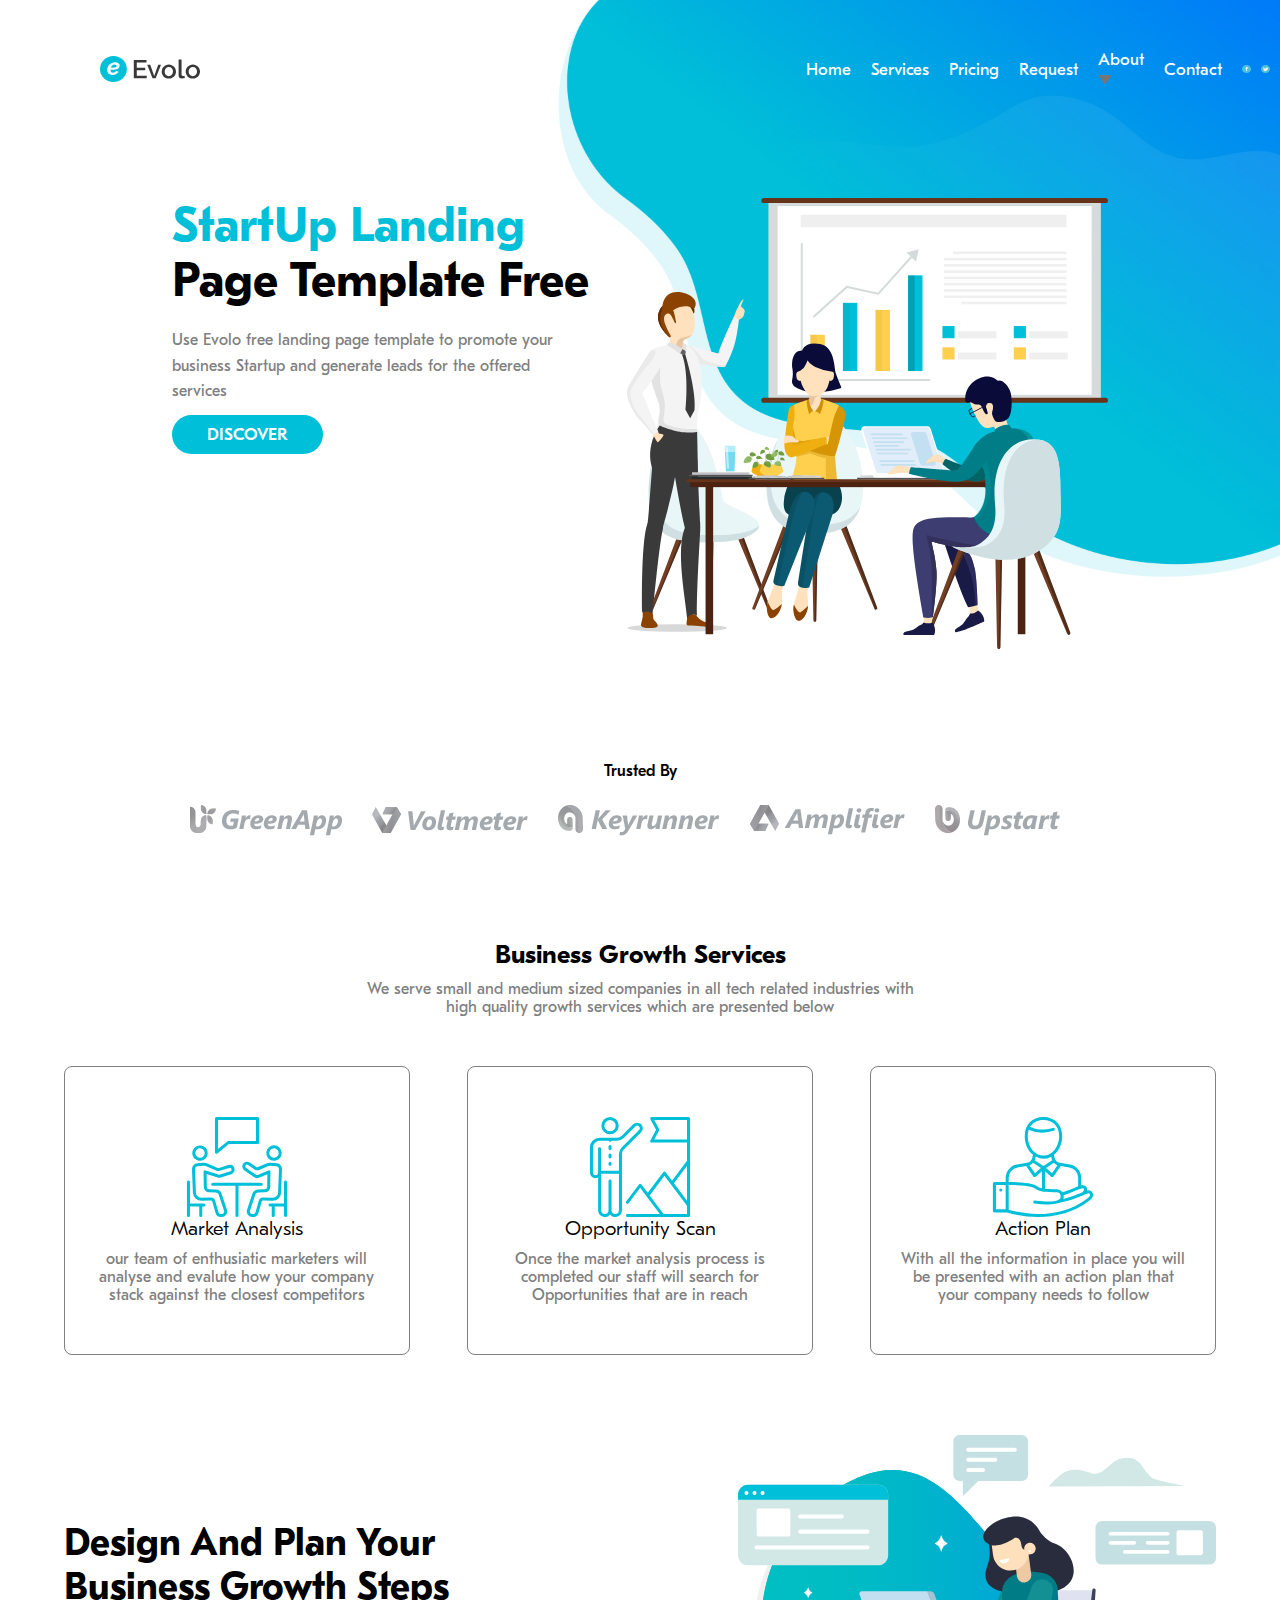
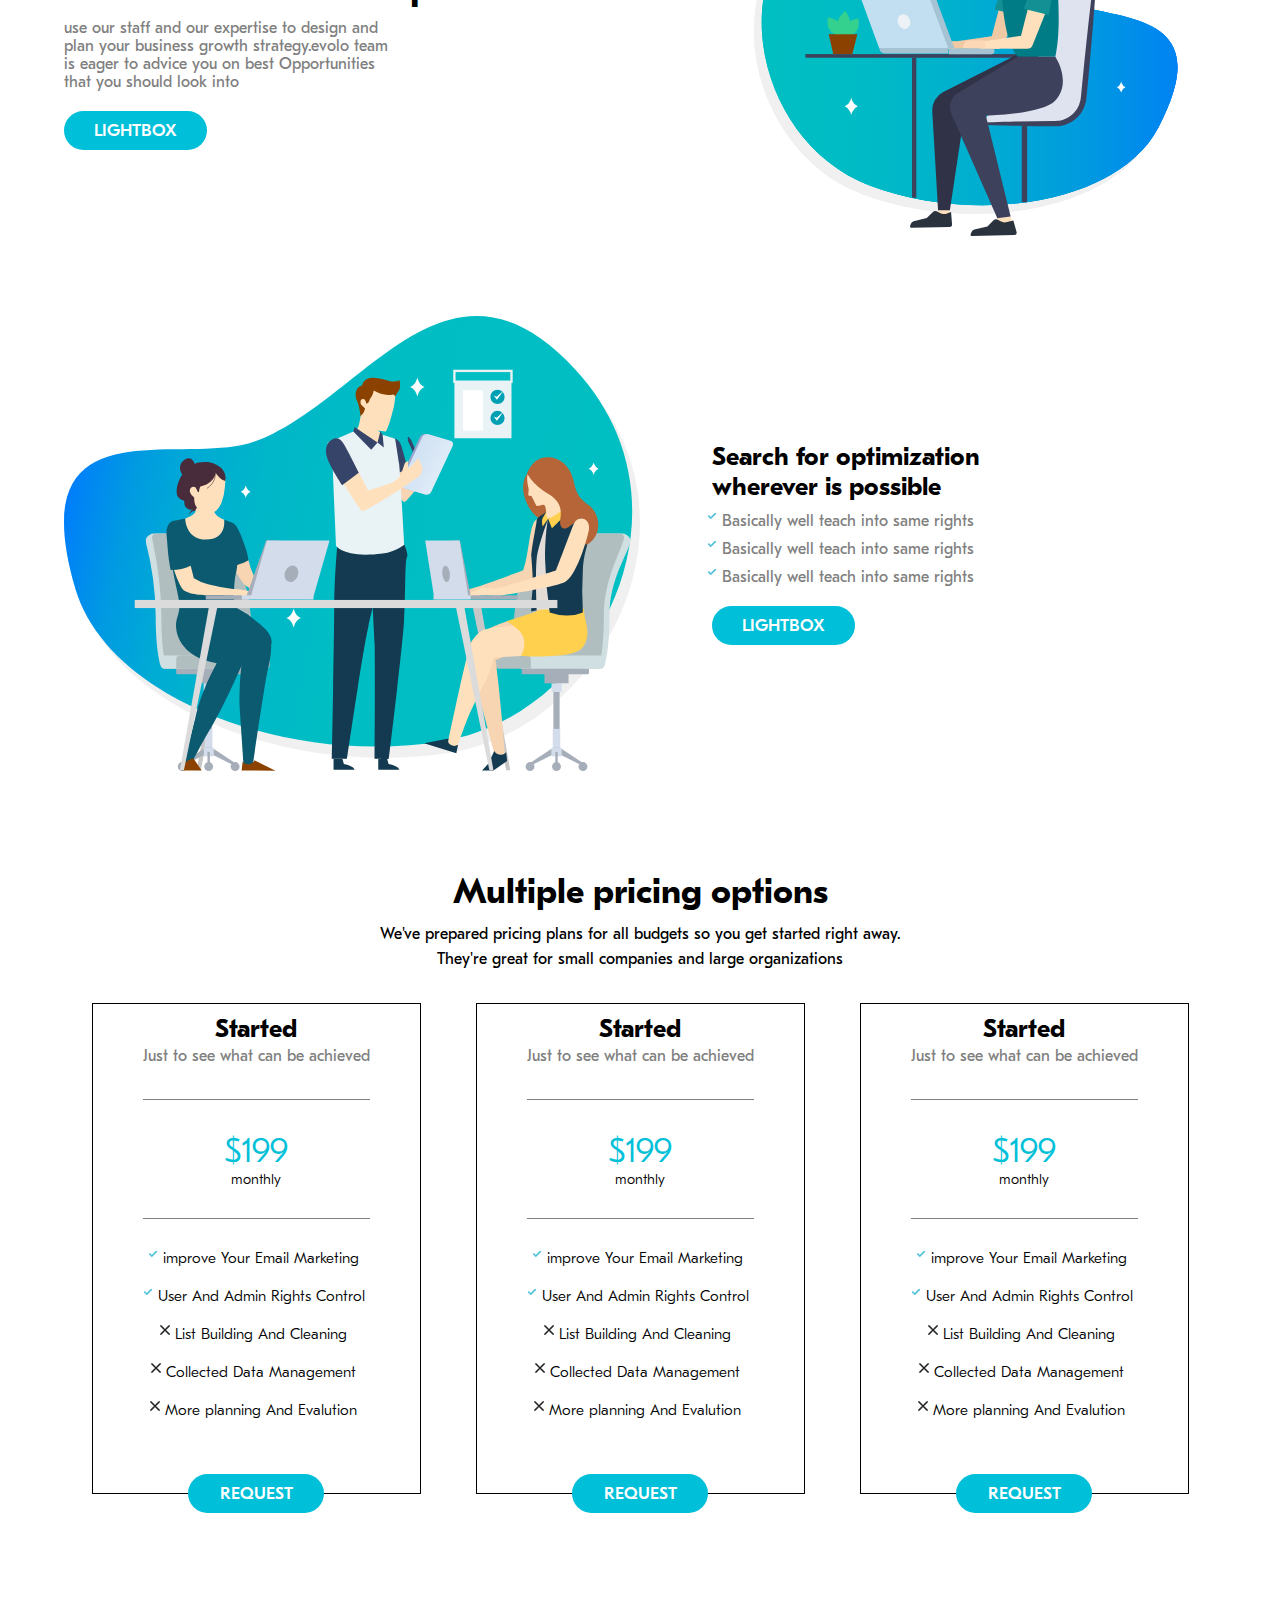
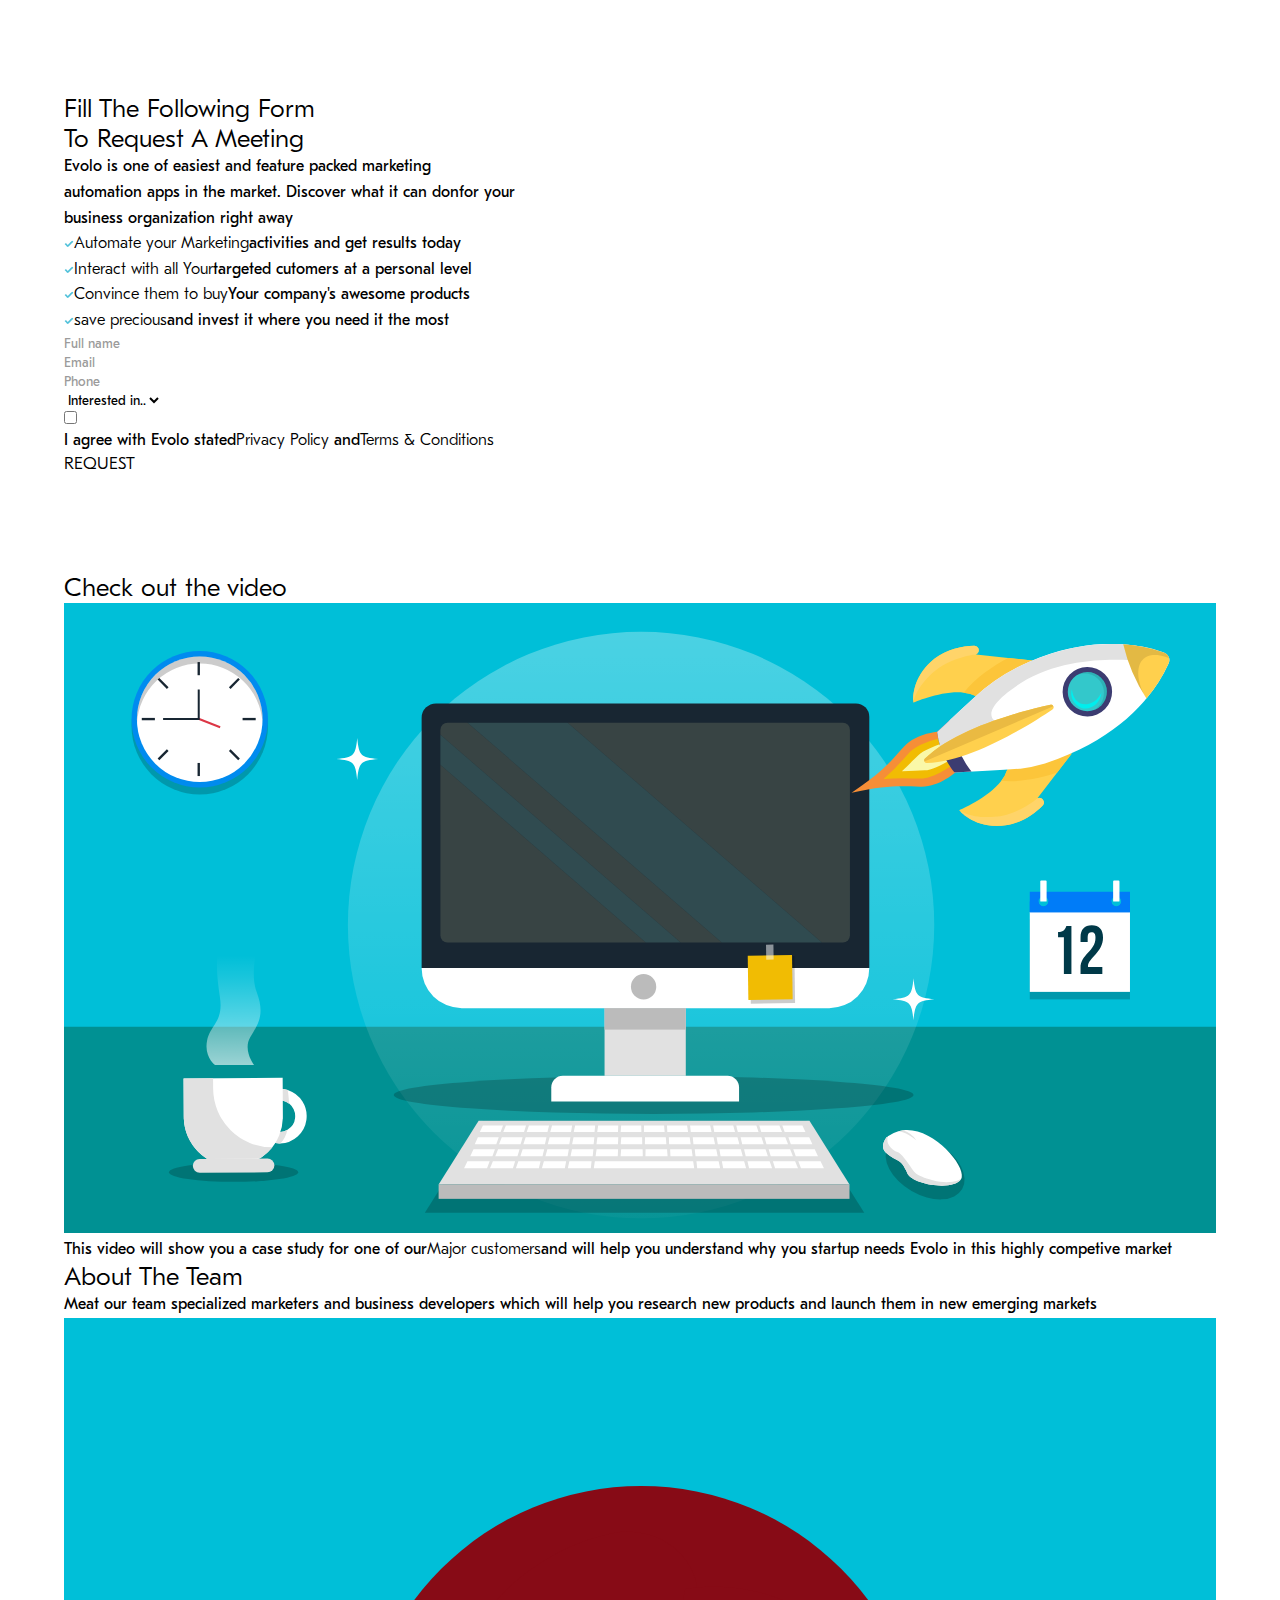
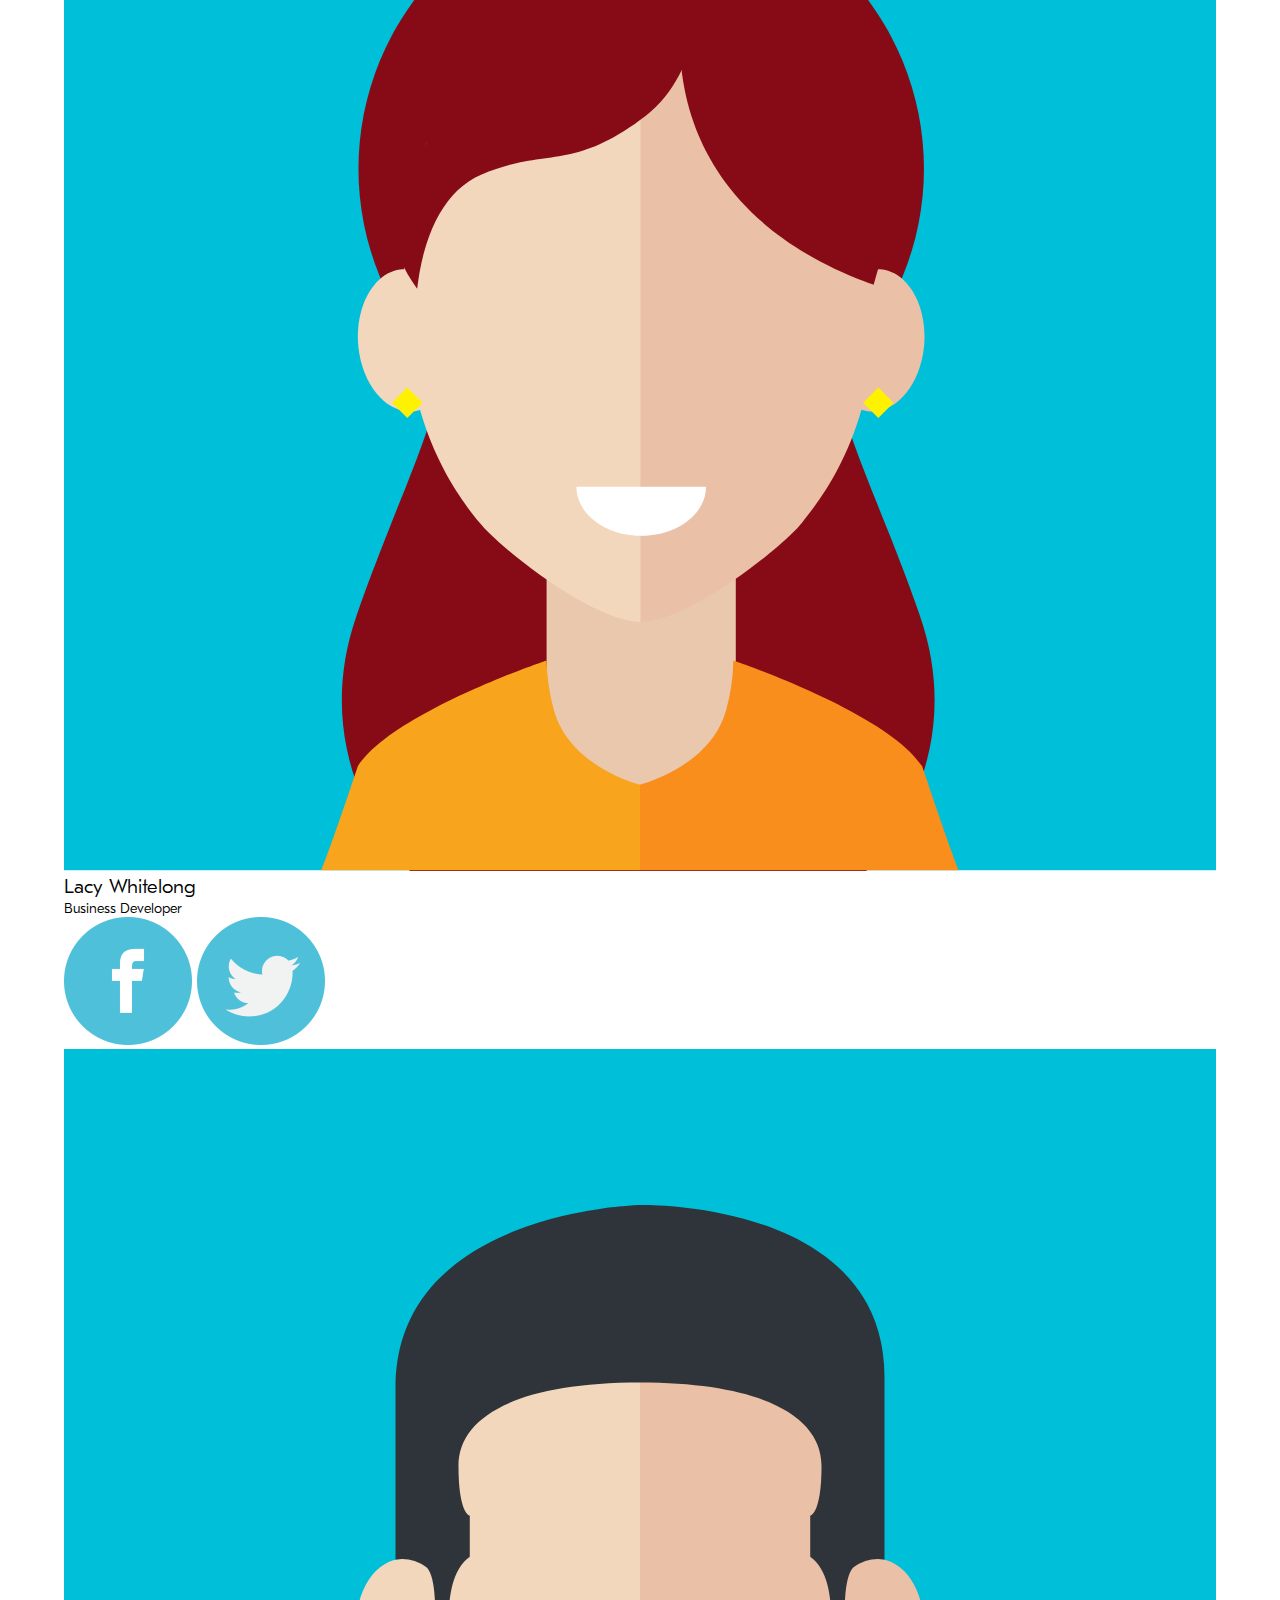
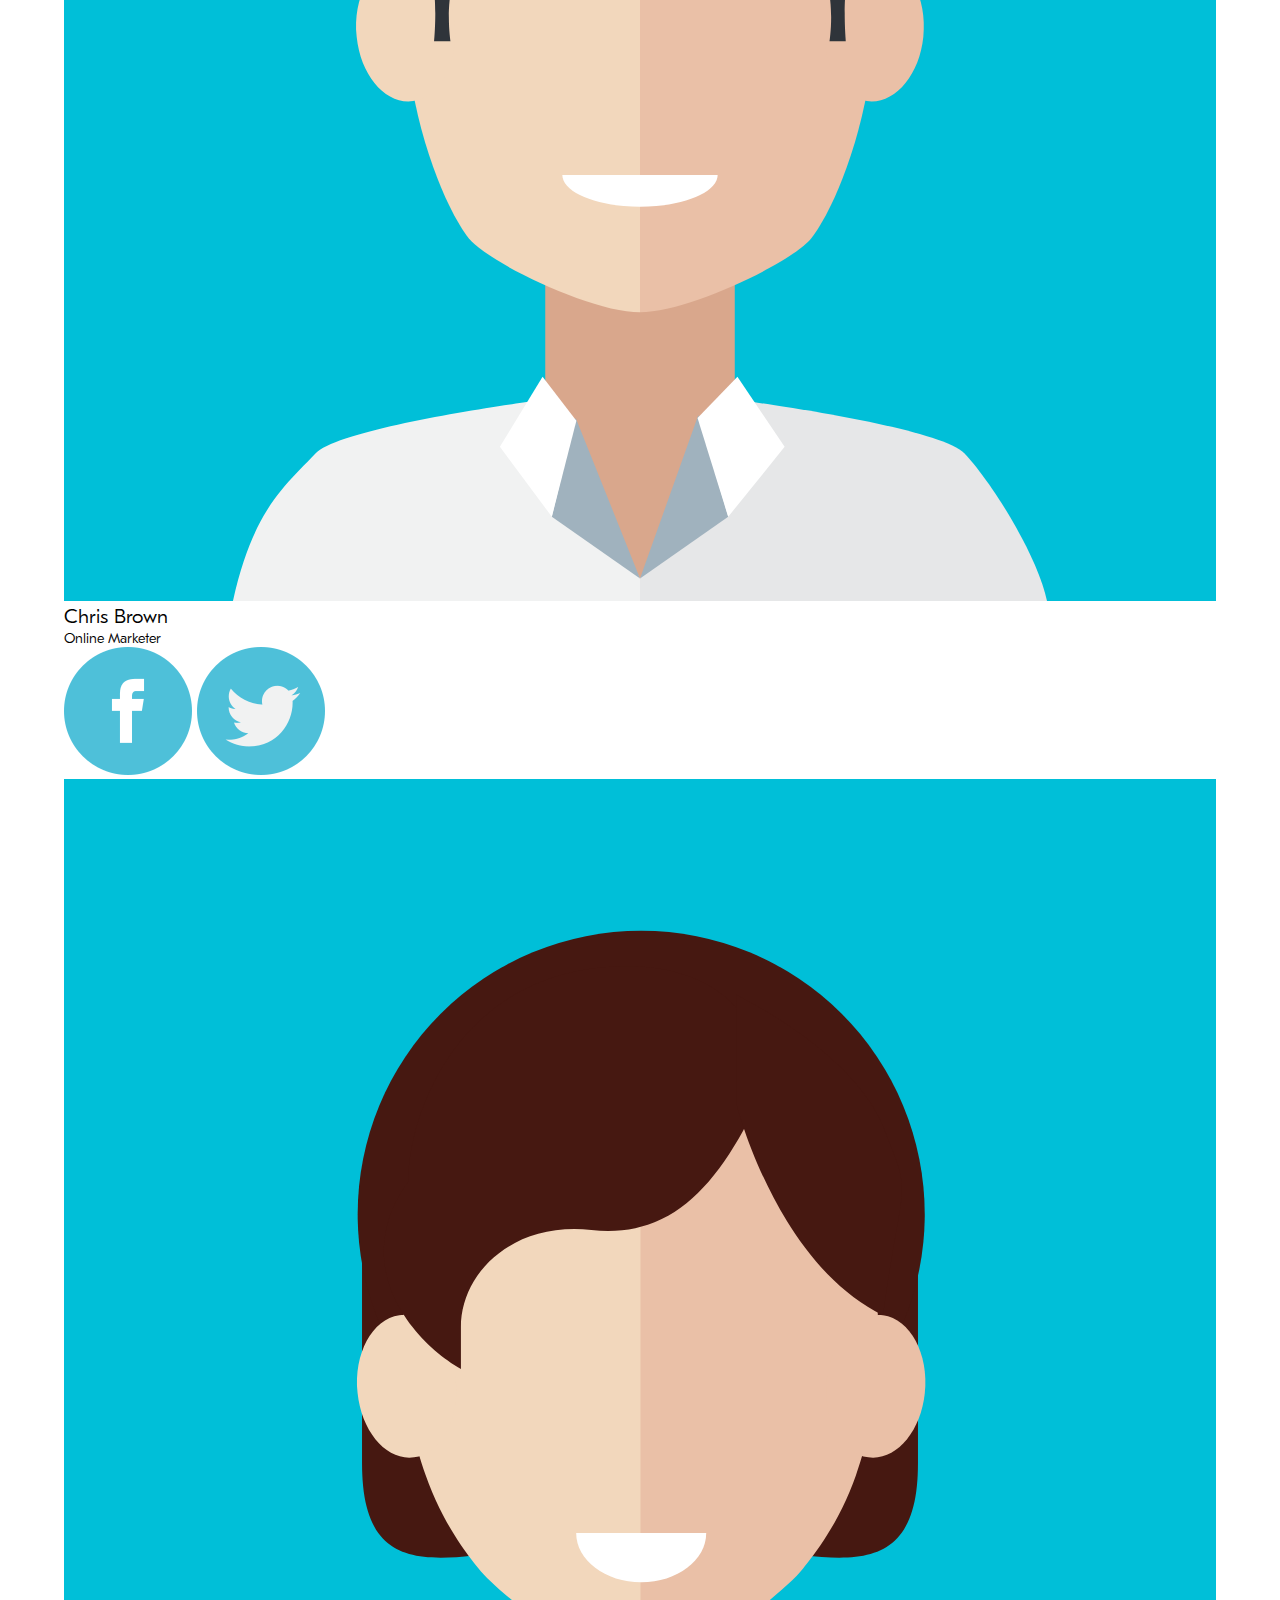
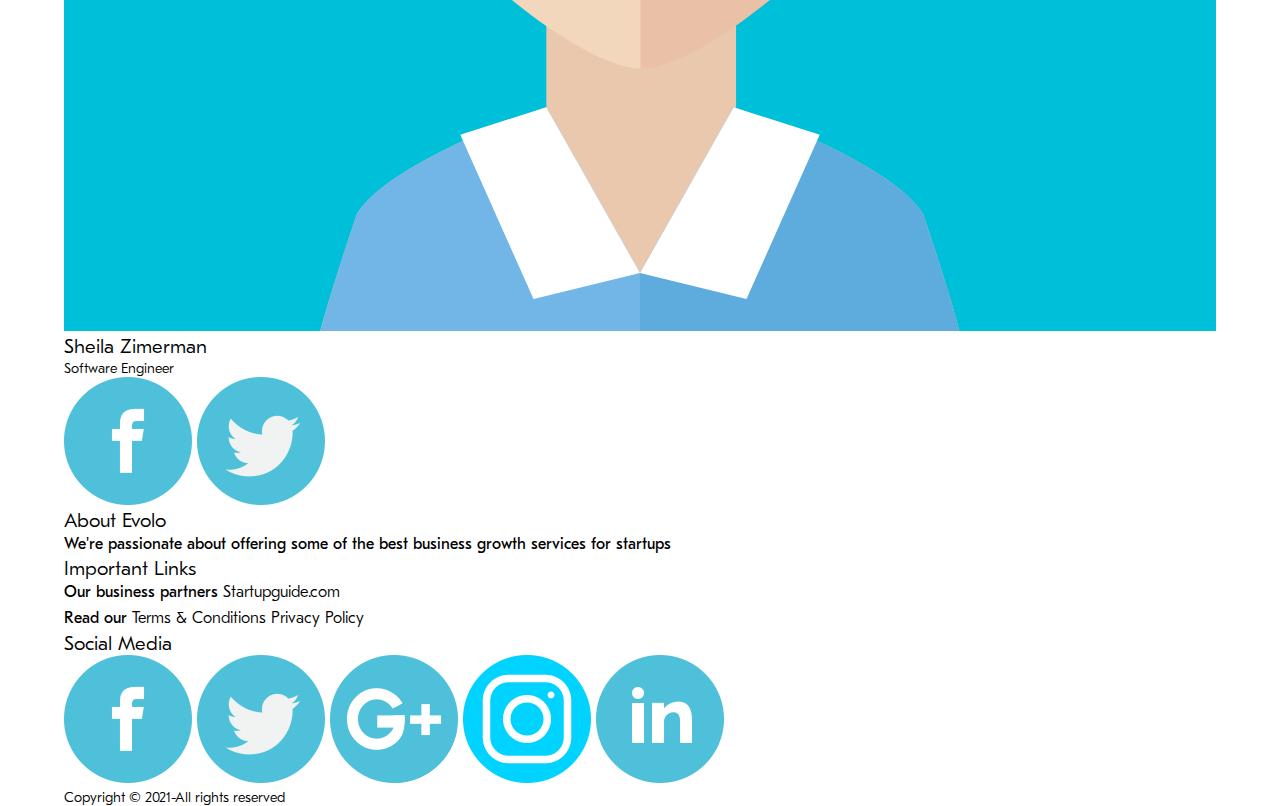
==== commit 5cceb969: "contact section updation" ====
--- a/10 - wibbitz website improvement/index.html
+++ b/10 - wibbitz website improvement/index.html
@@ -306,24 +306,32 @@
        <section id="contact"> <!--Contact section -->
             <section class="wrapper">
                 <section class="content-box">
-                    <h2>Fill The Following Form To Request Meeting</h2>
-                    <p>Evolo is one of easiest and feature packed marketing automation apps in the market.
-                        Discover what it can donfor your business organization right away </p>
+                    <h2>Fill The Following Form <br> To Request A Meeting</h2>
+                    <p>Evolo is one of easiest and feature packed marketing <br>automation apps in the market.
+                        Discover what it can donfor your <br>business organization right away </p>
                        <ul>
                            <li>
-                                <img src="./images/check.png" alt="check"/>
+                                <div class="img-container">
+                                    <img src="./images/check.png" alt="check"/>
+                                </div>
                                 <p><span>Automate your Marketing</span>activities and get results today</p>
                            </li>
                            <li>
-                                <img src="./images/check.png" alt="check"/>
+                                <div class="img-container">
+                                    <img src="./images/check.png" alt="check"/>
+                                </div>
                                 <p><span>Interact with all Your</span>targeted cutomers at a personal level</p>
                            </li>
                            <li>
-                                <img src="./images/check.png" alt="check"/>
+                                <div class="img-container">
+                                    <img src="./images/check.png" alt="check"/>
+                                </div>
                                 <p><span>Convince them to buy</span>Your company's awesome products</p>
                            </li>
                            <li>
-                                <img src="./images/check.png" alt="check"/>
+                                <div class="img-container">
+                                    <img src="./images/check.png" alt="check"/>
+                                </div>
                                 <p><span>save precious</span>and invest it where you need it the most</p> 
                            </li>
 
@@ -339,7 +347,7 @@
                         </select>
                     </form>
                     <div class="check">
-                        <input type="checkbox" />
+                        <input type="checkbox"/>
                         <p>I agree with Evolo stated<span>Privacy Policy</span> and<span>Terms & Conditions</span></p>
                         <a href="" class="button">REQUEST</a>
                     </div>
--- a/10 - wibbitz website improvement/css/style.css
+++ b/10 - wibbitz website improvement/css/style.css
@@ -578,6 +578,81 @@
 }
 
 
+#contact {padding: 100px 0px;}
+
+#contact section.wrapper {/* margin: 100px 0px; */}
+
+#contact section.wrapper section.content-box { 
+
+}
+
+#contact section.wrapper section.content-box h2 { 
+
+}
+
+#contact section.wrapper section.content-box p { 
+
+}
+
+#contact section.wrapper section.content-box ul { 
+
+}
+
+#contact section.wrapper section.content-box ul li {display: flex;align-items: center;}
+
+#contact section.wrapper section.content-box ul li div.img-container {width: 10px;}
+
+#contact section.wrapper section.content-box ul li div.img-container img {display: block;width: 100%;}
+
+#contact section.wrapper section.content-box ul li p { 
+
+}
+
+#contact section.wrapper section.content-box ul li p span { 
+
+}
+
+#contact section.wrapper section.contact-form { 
+
+}
+
+#contact section.wrapper section.contact-form form { 
+
+}
+
+#contact section.wrapper section.contact-form form input { 
+
+}
+
+#contact section.wrapper section.contact-form form br { 
+
+}
+
+#contact section.wrapper section.contact-form form select { 
+
+}
+
+#contact section.wrapper section.contact-form div.check { 
+
+}
+
+#contact section.wrapper section.contact-form div.check input { 
+
+}
+
+#contact section.wrapper section.contact-form div.check p { 
+
+}
+
+#contact section.wrapper section.contact-form div.check p span { 
+
+}
+
+#contact section.wrapper section.contact-form div.check a.button { 
+
+}
+
+
 
 
 
@@ -587,81 +662,7 @@
 
 
 
-#contact { 
-
-}
-
-#contact section.wrapper { 
-
-}
-
-#contact section.wrapper section.content-box { 
-
-}
-
-#contact section.wrapper section.content-box h2 { 
-
-}
-
-#contact section.wrapper section.content-box p { 
-
-}
-
-#contact section.wrapper section.content-box div.list { 
-
-}
-
-#contact section.wrapper section.content-box div.list img { 
-
-}
-
-#contact section.wrapper section.content-box div.list p { 
-
-}
-
-#contact section.wrapper section.content-box div.list p span { 
-
-}
-
-#contact section.wrapper section.contact-form { 
-
-}
-
-#contact section.wrapper section.contact-form form { 
-
-}
-
-#contact section.wrapper section.contact-form form input { 
-
-}
-
-#contact section.wrapper section.contact-form form br { 
-
-}
-
-#contact section.wrapper section.contact-form form select { 
-
-}
-
-#contact section.wrapper section.contact-form div.check { 
-
-}
-
-#contact section.wrapper section.contact-form div.check input { 
-
-}
-
-#contact section.wrapper section.contact-form div.check p { 
-
-}
-
-#contact section.wrapper section.contact-form div.check p span { 
-
-}
-
-#contact section.wrapper section.contact-form div.check a.button { 
-
-}
+
 
 #video-picture { 
 
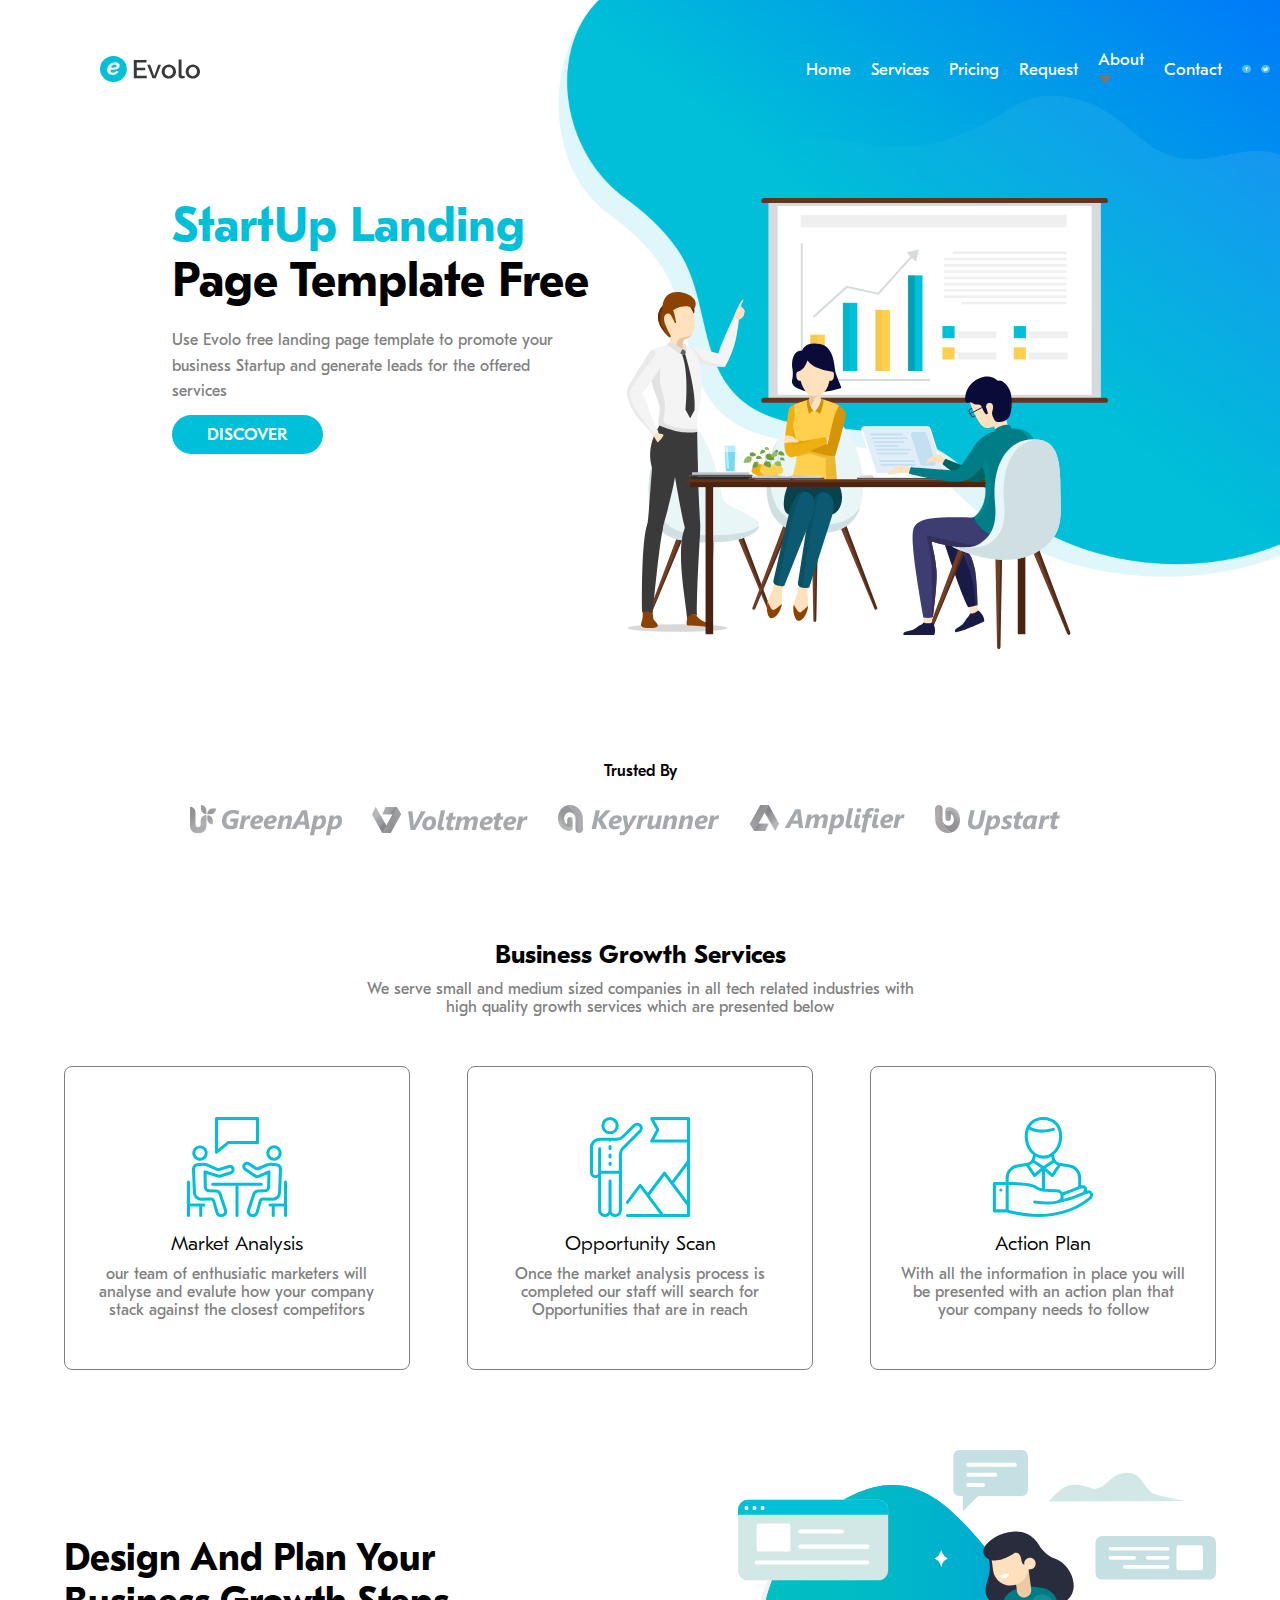
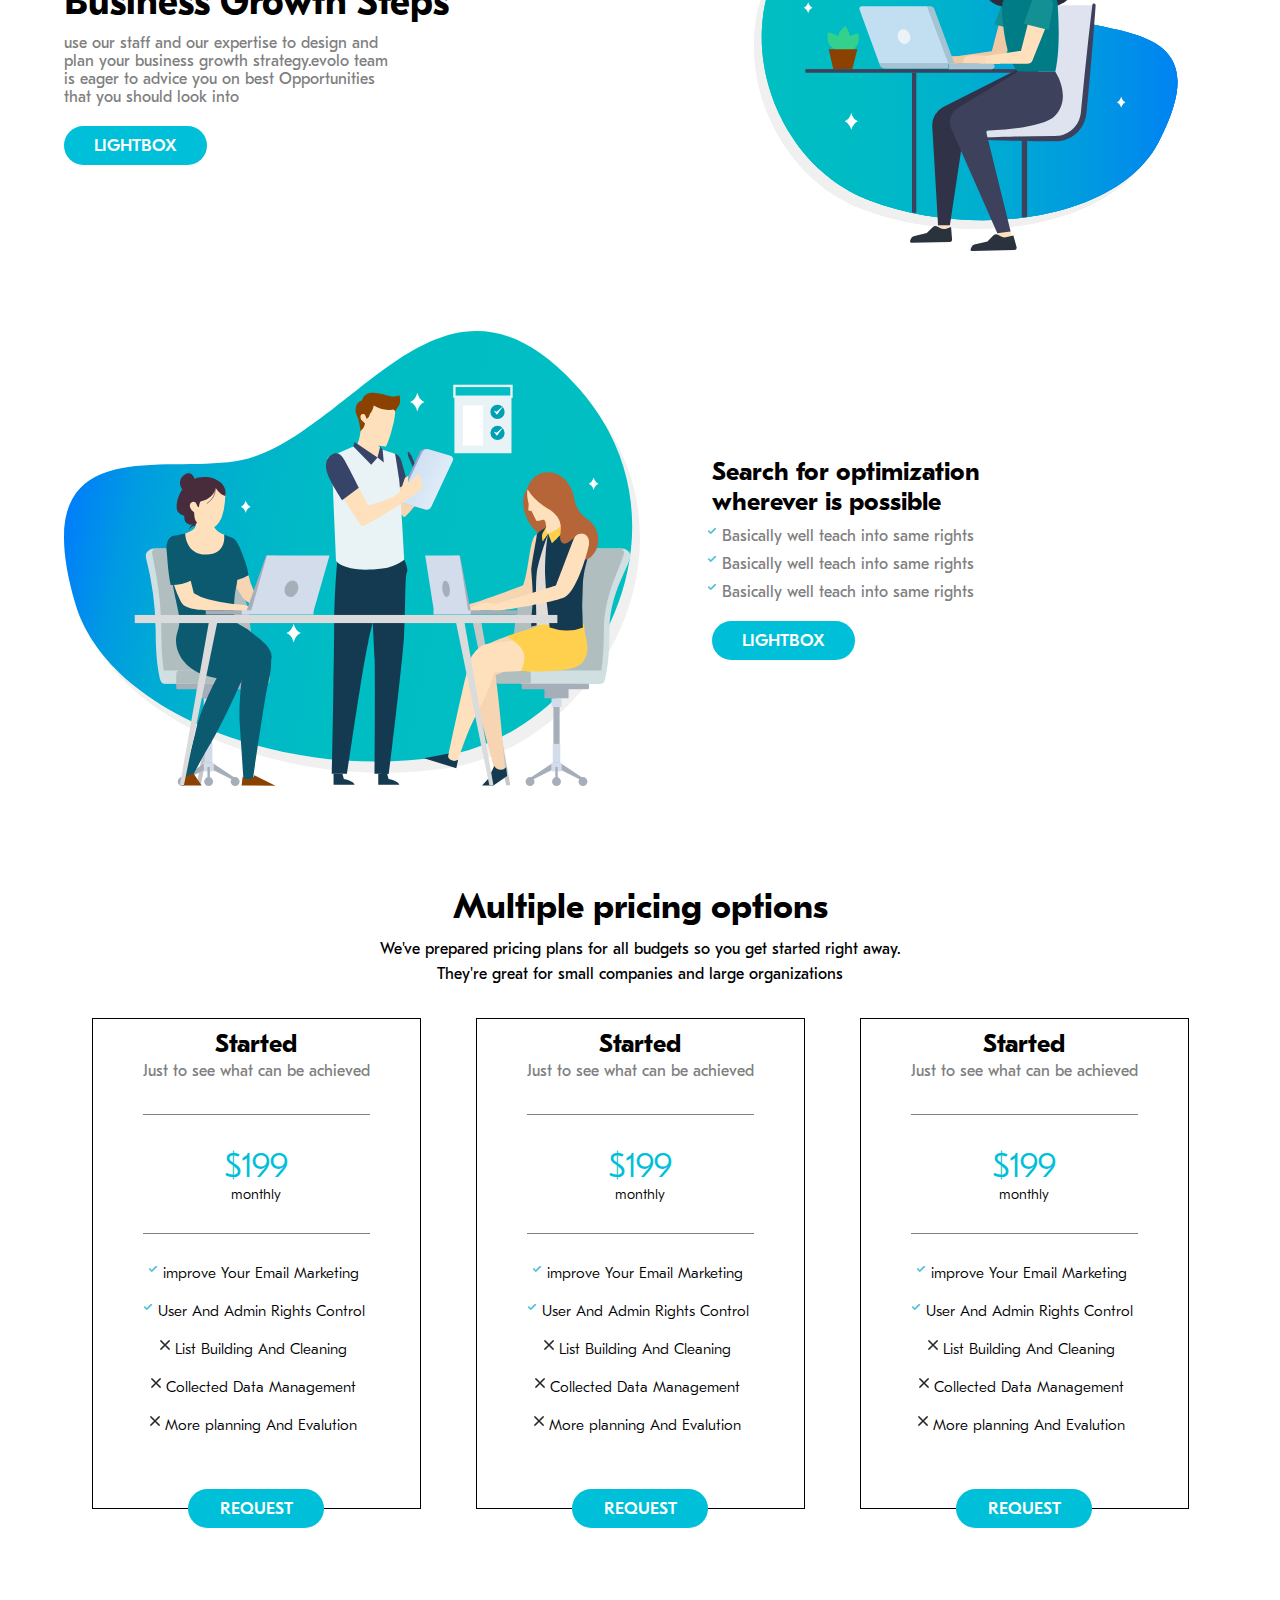
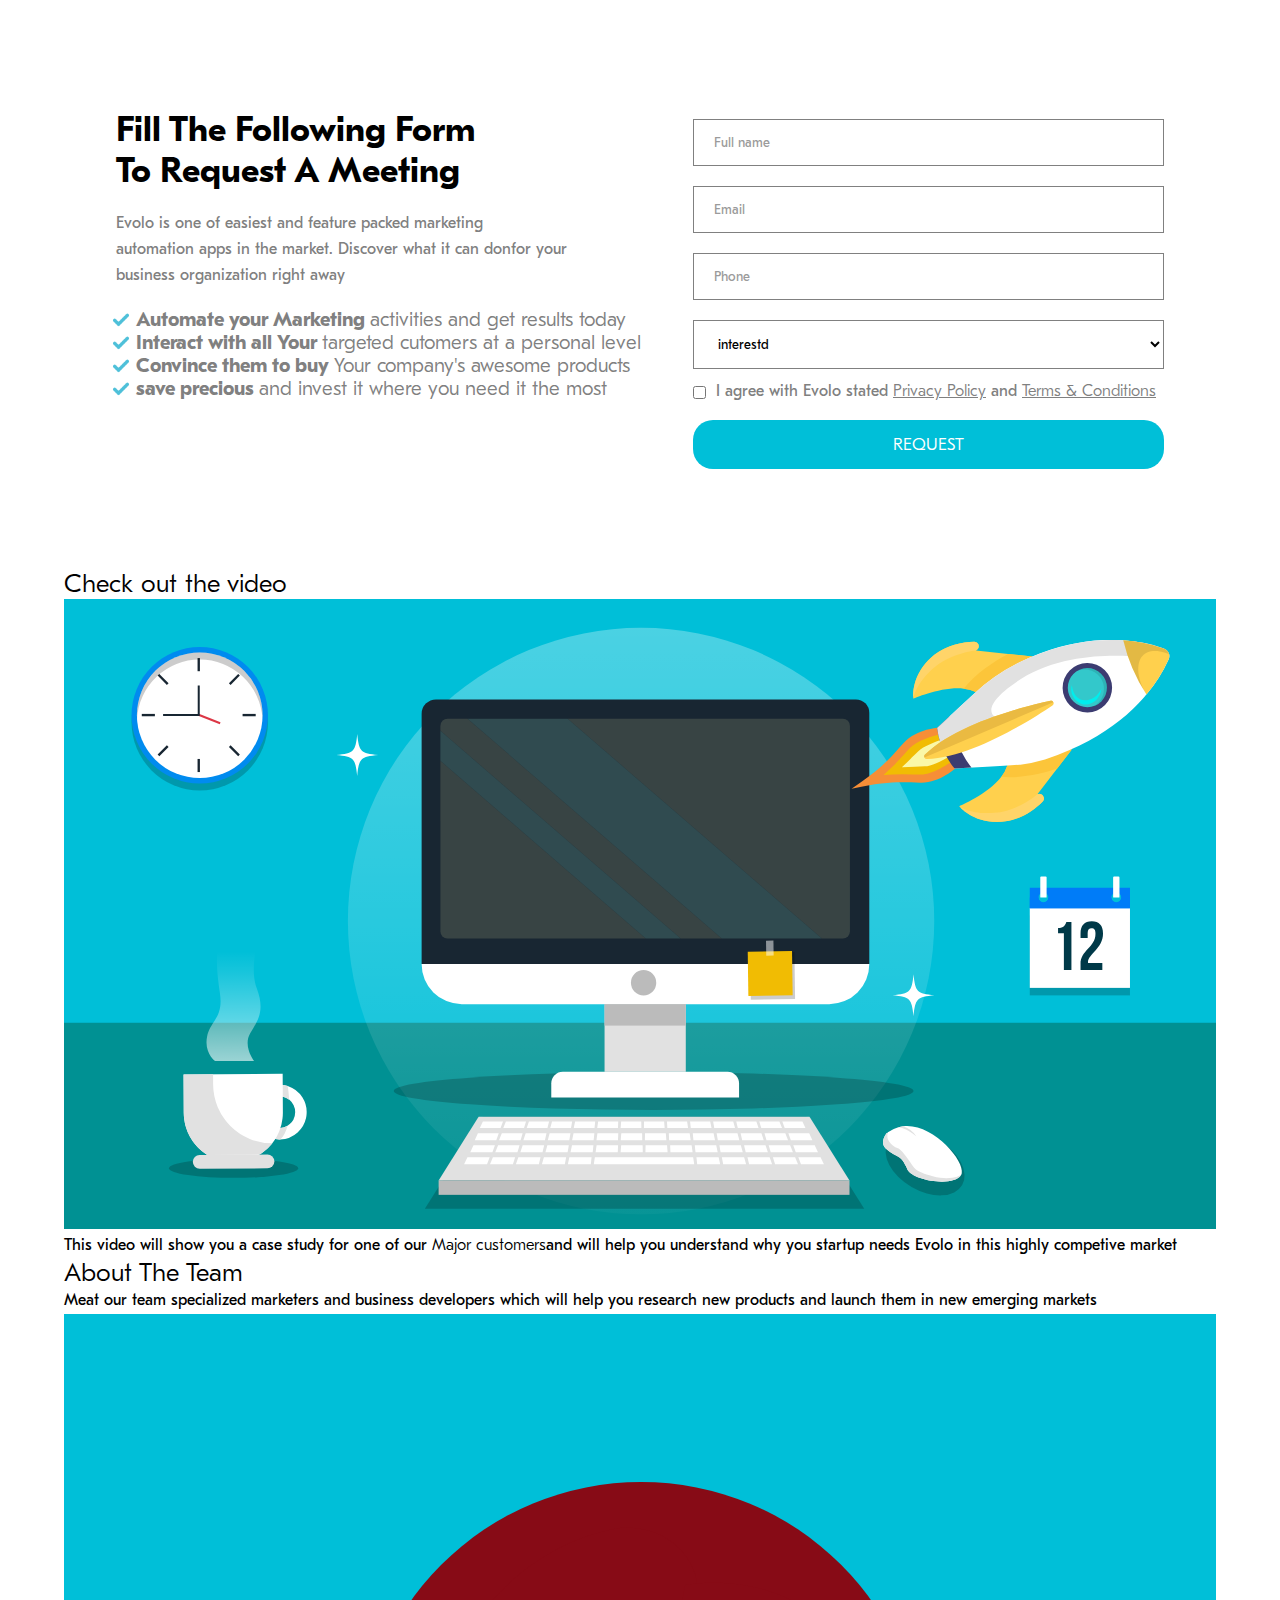
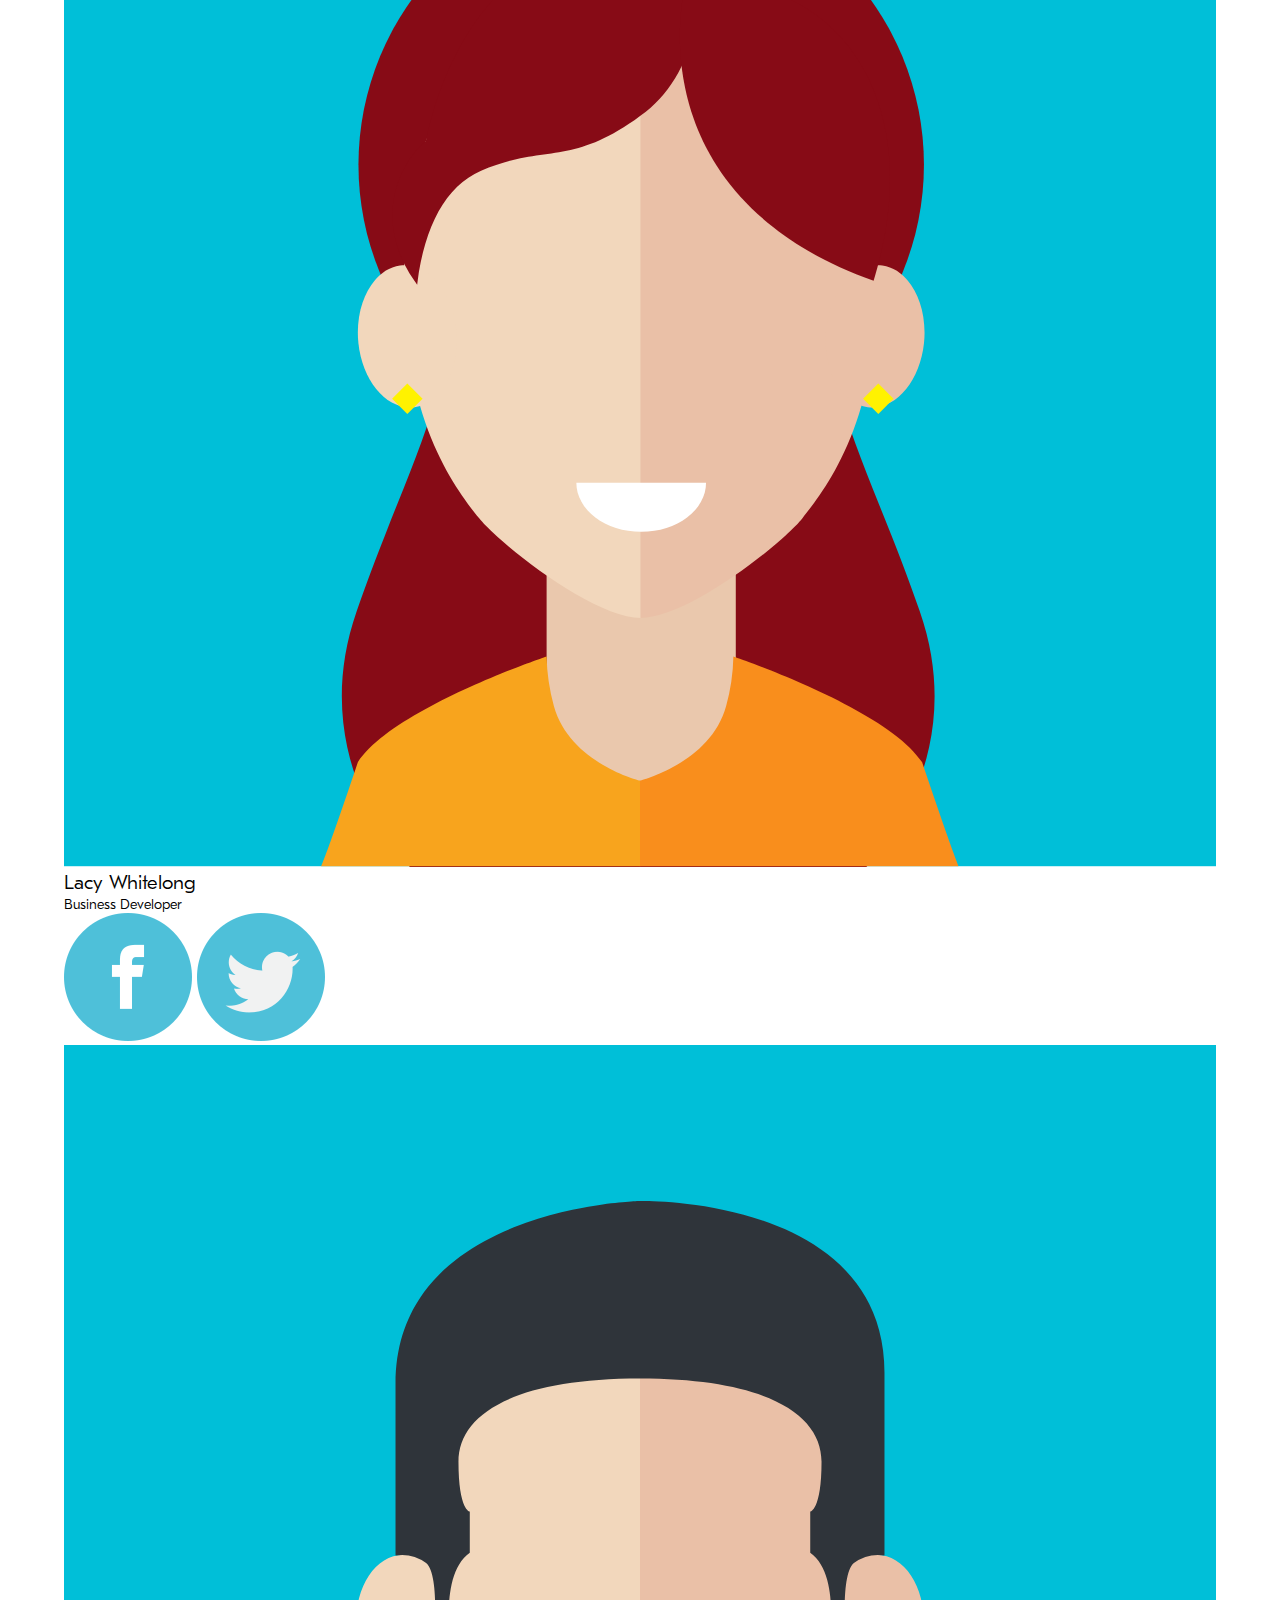
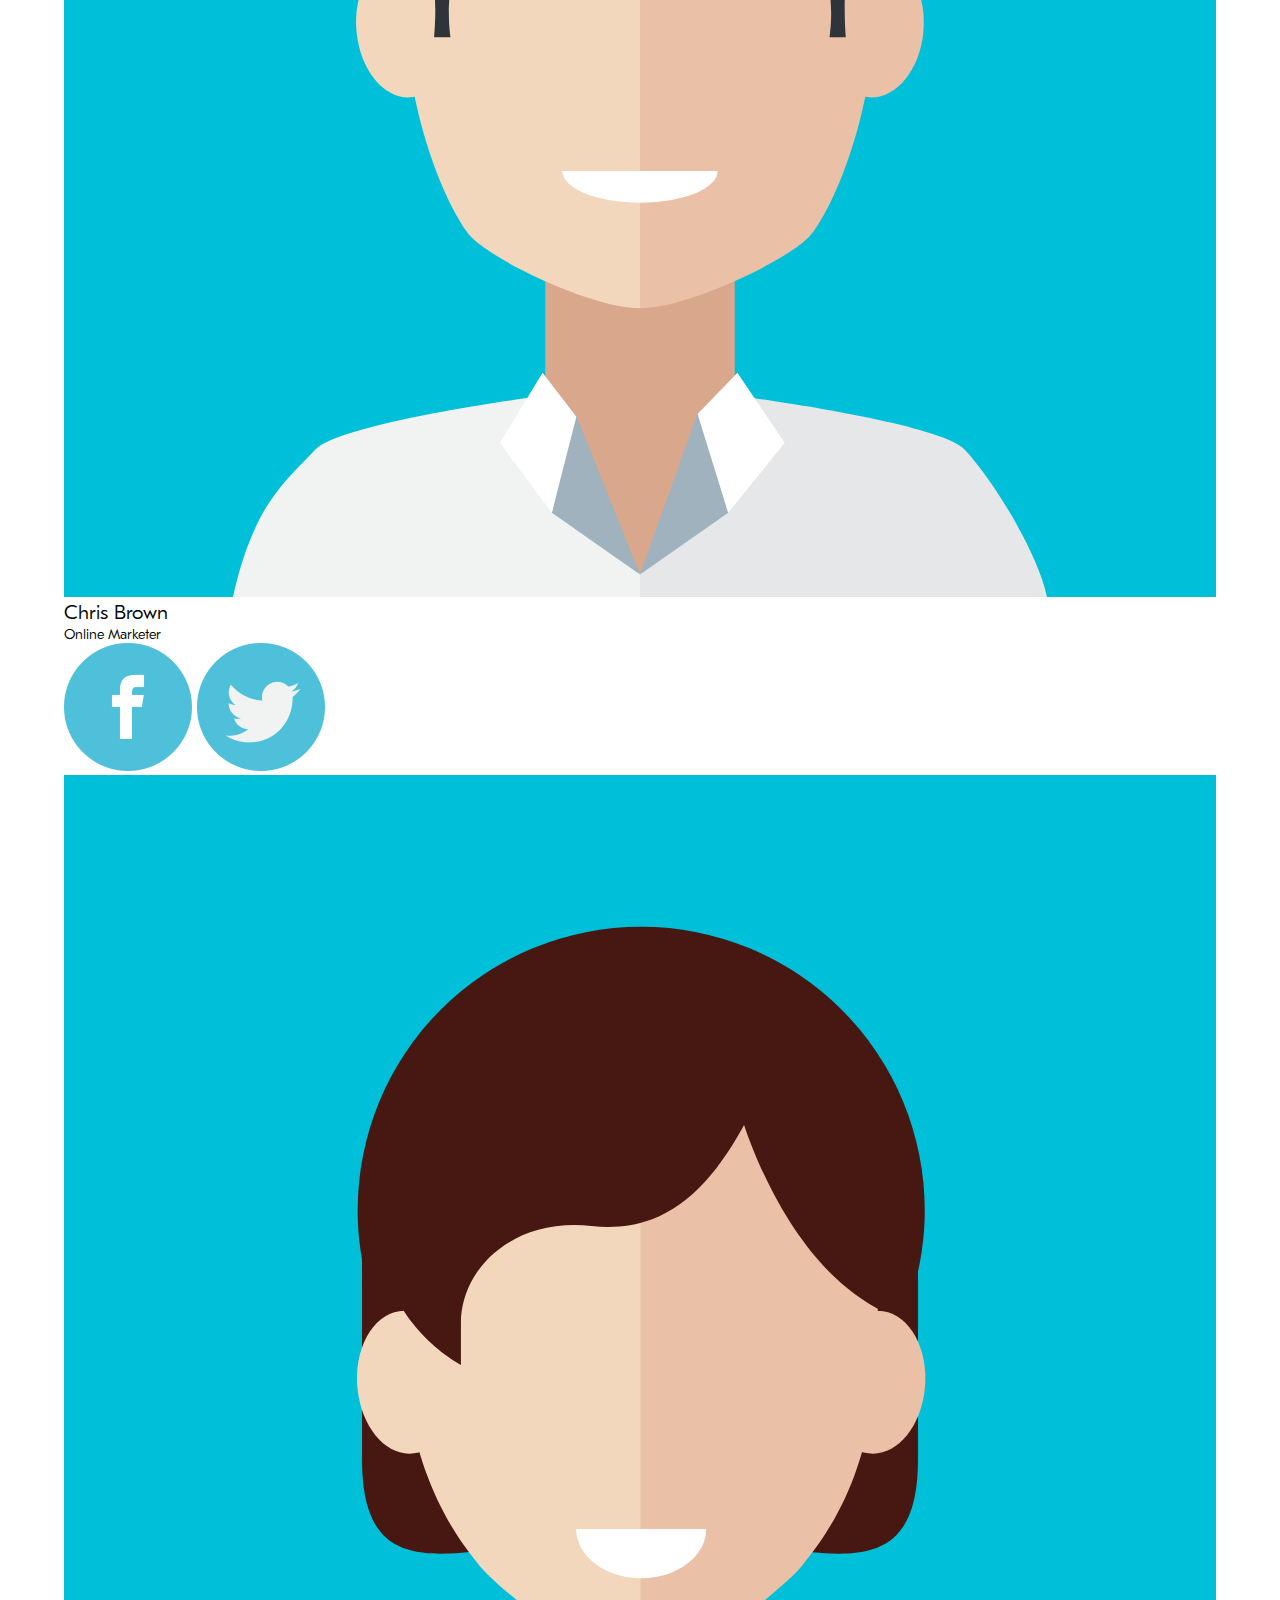
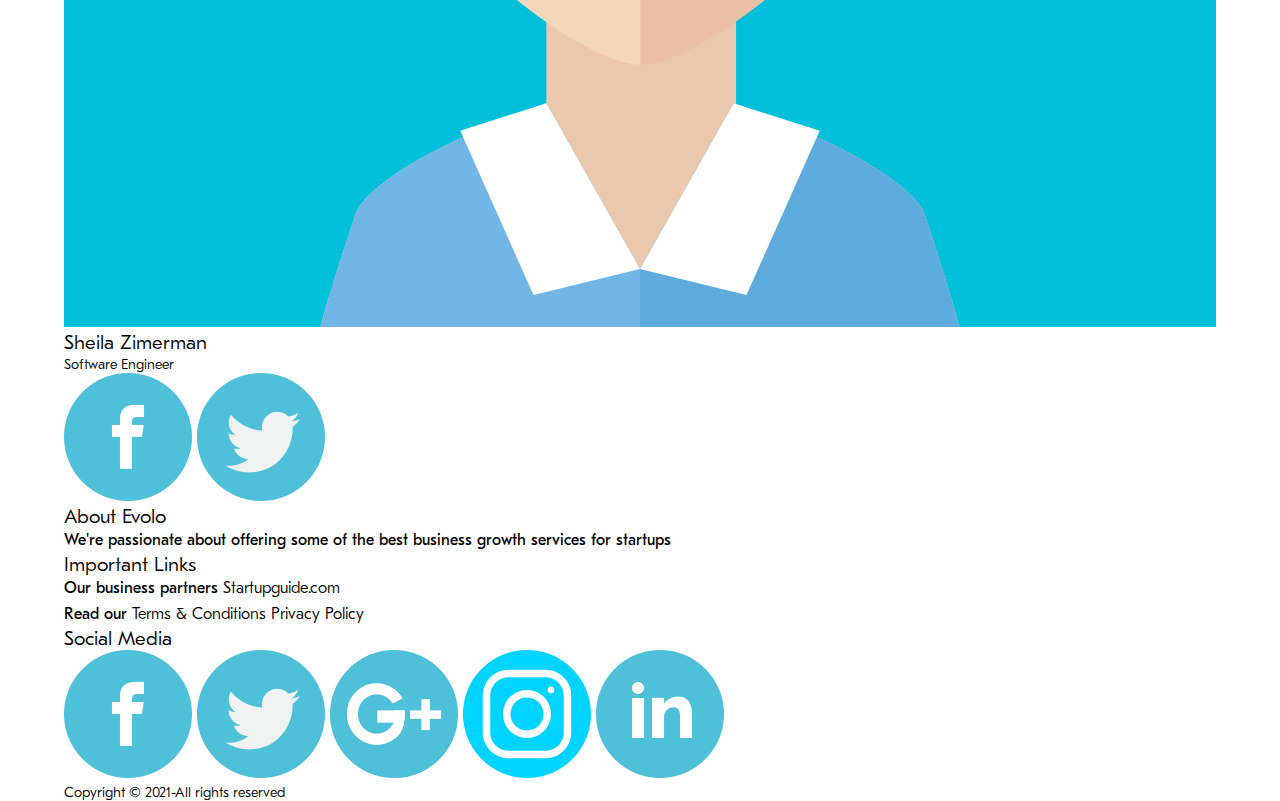
==== commit 6f17db24: "contact section updated" ====
--- a/10 - wibbitz website improvement/index.html
+++ b/10 - wibbitz website improvement/index.html
@@ -314,43 +314,44 @@
                                 <div class="img-container">
                                     <img src="./images/check.png" alt="check"/>
                                 </div>
-                                <p><span>Automate your Marketing</span>activities and get results today</p>
+                                <h6><span>Automate your Marketing </span>activities and get results today</h6>
                            </li>
                            <li>
                                 <div class="img-container">
                                     <img src="./images/check.png" alt="check"/>
                                 </div>
-                                <p><span>Interact with all Your</span>targeted cutomers at a personal level</p>
+                                <h6><span>Interact with all Your </span>targeted cutomers at a personal level</h6>
                            </li>
                            <li>
                                 <div class="img-container">
                                     <img src="./images/check.png" alt="check"/>
                                 </div>
-                                <p><span>Convince them to buy</span>Your company's awesome products</p>
+                                <h6><span>Convince them to buy </span>Your company's awesome products</h6>
                            </li>
                            <li>
                                 <div class="img-container">
                                     <img src="./images/check.png" alt="check"/>
                                 </div>
-                                <p><span>save precious</span>and invest it where you need it the most</p> 
+                                <h6><span>save precious </span>and invest it where you need it the most</h6> 
                            </li>
 
                        </ul>           
                 </section>
                 <section class="contact-form">
                     <form action="">
-                        <input type="text" name="fullname" placeholder="Full name"/><br/>
-                        <input type="email" name="email" placeholder="Email"/><br/>
-                        <input type="phone" name="phone" placeholder="Phone"/><br/>
-                        <select name="interestd" id="">
-                            <option value="interestd">Interested in..</option>
+                        <input type="text" name="fullname" placeholder="Full name" /><br/>
+                        <input type="email" name="email" placeholder="Email" /><br/>
+                        <input type="phone" name="phone" placeholder="Phone" /><br/>
+                        <select name="interestd" id="" class="inpt">
+                            <option value="interestd">interestd</option>
                         </select>
                     </form>
                     <div class="check">
-                        <input type="checkbox"/>
-                        <p>I agree with Evolo stated<span>Privacy Policy</span> and<span>Terms & Conditions</span></p>
-                        <a href="" class="button">REQUEST</a>
+                        <input type="checkbox" class="check"/>
+                        <p>I agree with Evolo stated <span>Privacy Policy</span> and <span>Terms & Conditions</span></p>
+                        
                     </div>
+                    <a href="" class="button">REQUEST</a>
                 </section>
             </section>
         </section> <!--Contact section -->
@@ -359,7 +360,7 @@
             <section class="wrapper">
                 <h2>Check out the video</h2>
                 <img src="./images/video-frame.svg" alt="video-frame"/>
-                <p>This video will show you a case study for one of our<span>Major customers</span>and will help you
+                <p>This video will show you a case study for one of our <span>Major customers</span>and will help you
                 understand why you startup needs Evolo in this highly competive market</p>
             </section>
         </section> <!-- video Section  -->
--- a/10 - wibbitz website improvement/css/style.css
+++ b/10 - wibbitz website improvement/css/style.css
@@ -332,6 +332,8 @@
 	display: block;
 	width: 100%;
 	height: 100px;
+    margin-bottom: 15px;
+
 
 }
 #services section.wrapper section.top {padding: 30px 0px;display: flex;align-items: center;}
@@ -580,37 +582,33 @@
 
 #contact {padding: 100px 0px;}
 
-#contact section.wrapper {/* margin: 100px 0px; */}
+#contact section.wrapper {/* margin: 100px 0px; */display: flex;justify-content: space-evenly;}
 
 #contact section.wrapper section.content-box { 
 
 }
 
-#contact section.wrapper section.content-box h2 { 
-
-}
+#contact section.wrapper section.content-box h2 {font-size: 35px;font-weight: 700;}
 
 #contact section.wrapper section.content-box p { 
 
 }
 
-#contact section.wrapper section.content-box ul { 
-
-}
+#contact section.wrapper section.content-box ul {}
 
 #contact section.wrapper section.content-box ul li {display: flex;align-items: center;}
 
-#contact section.wrapper section.content-box ul li div.img-container {width: 10px;}
-
-#contact section.wrapper section.content-box ul li div.img-container img {display: block;width: 100%;}
-
-#contact section.wrapper section.content-box ul li p { 
-
-}
-
-#contact section.wrapper section.content-box ul li p span { 
-
-}
+#contact section.wrapper section.content-box ul li div.img-container {width: 20px;}
+
+#contact section.wrapper section.content-box ul li div.img-container img {display: block;width: 100%;margin-left: -5px;}
+
+#contact section.wrapper section.content-box  p {color: gray;margin: 20px 0px;}
+#contact section.wrapper section.content-box ul li h6 {font-size: 20px;
+	color: gray;
+}
+
+
+#contact section.wrapper section.content-box ul li h6 span {font-weight: bold;}
 
 #contact section.wrapper section.contact-form { 
 
@@ -621,34 +619,50 @@
 }
 
 #contact section.wrapper section.contact-form form input { 
-
-}
+	border: 1px solid gray;
+    padding: 15px 20px;
+    width: 100%;
+    margin: 10px 0px;
+}
+
+
 
 #contact section.wrapper section.contact-form form br { 
 
 }
 
 #contact section.wrapper section.contact-form form select { 
+	border: 1px solid gray;
+    padding: 15px 20px;
+    width: 100%;
+    margin: 10px 0px;
 
 }
 
 #contact section.wrapper section.contact-form div.check { 
+	display: flex;
+    align-items: center;
 
 }
 
 #contact section.wrapper section.contact-form div.check input { 
 
 }
-
-#contact section.wrapper section.contact-form div.check p { 
-
-}
-
-#contact section.wrapper section.contact-form div.check p span { 
-
-}
-
-#contact section.wrapper section.contact-form div.check a.button { 
+#contact section.wrapper section.contact-form div.check input.check{margin-right: 10px;} 
+
+#contact section.wrapper section.contact-form div.check p {color: gray;}
+
+#contact section.wrapper section.contact-form div.check p span {
+    text-decoration: underline;
+}
+
+#contact section.wrapper section.contact-form  a.button { 
+	background: #00BFD8;
+    color: #fff;
+    padding: 15px 200px;
+    display: inline-block;
+    margin-top: 15px;
+    border-radius: 20px;
 
 }
 
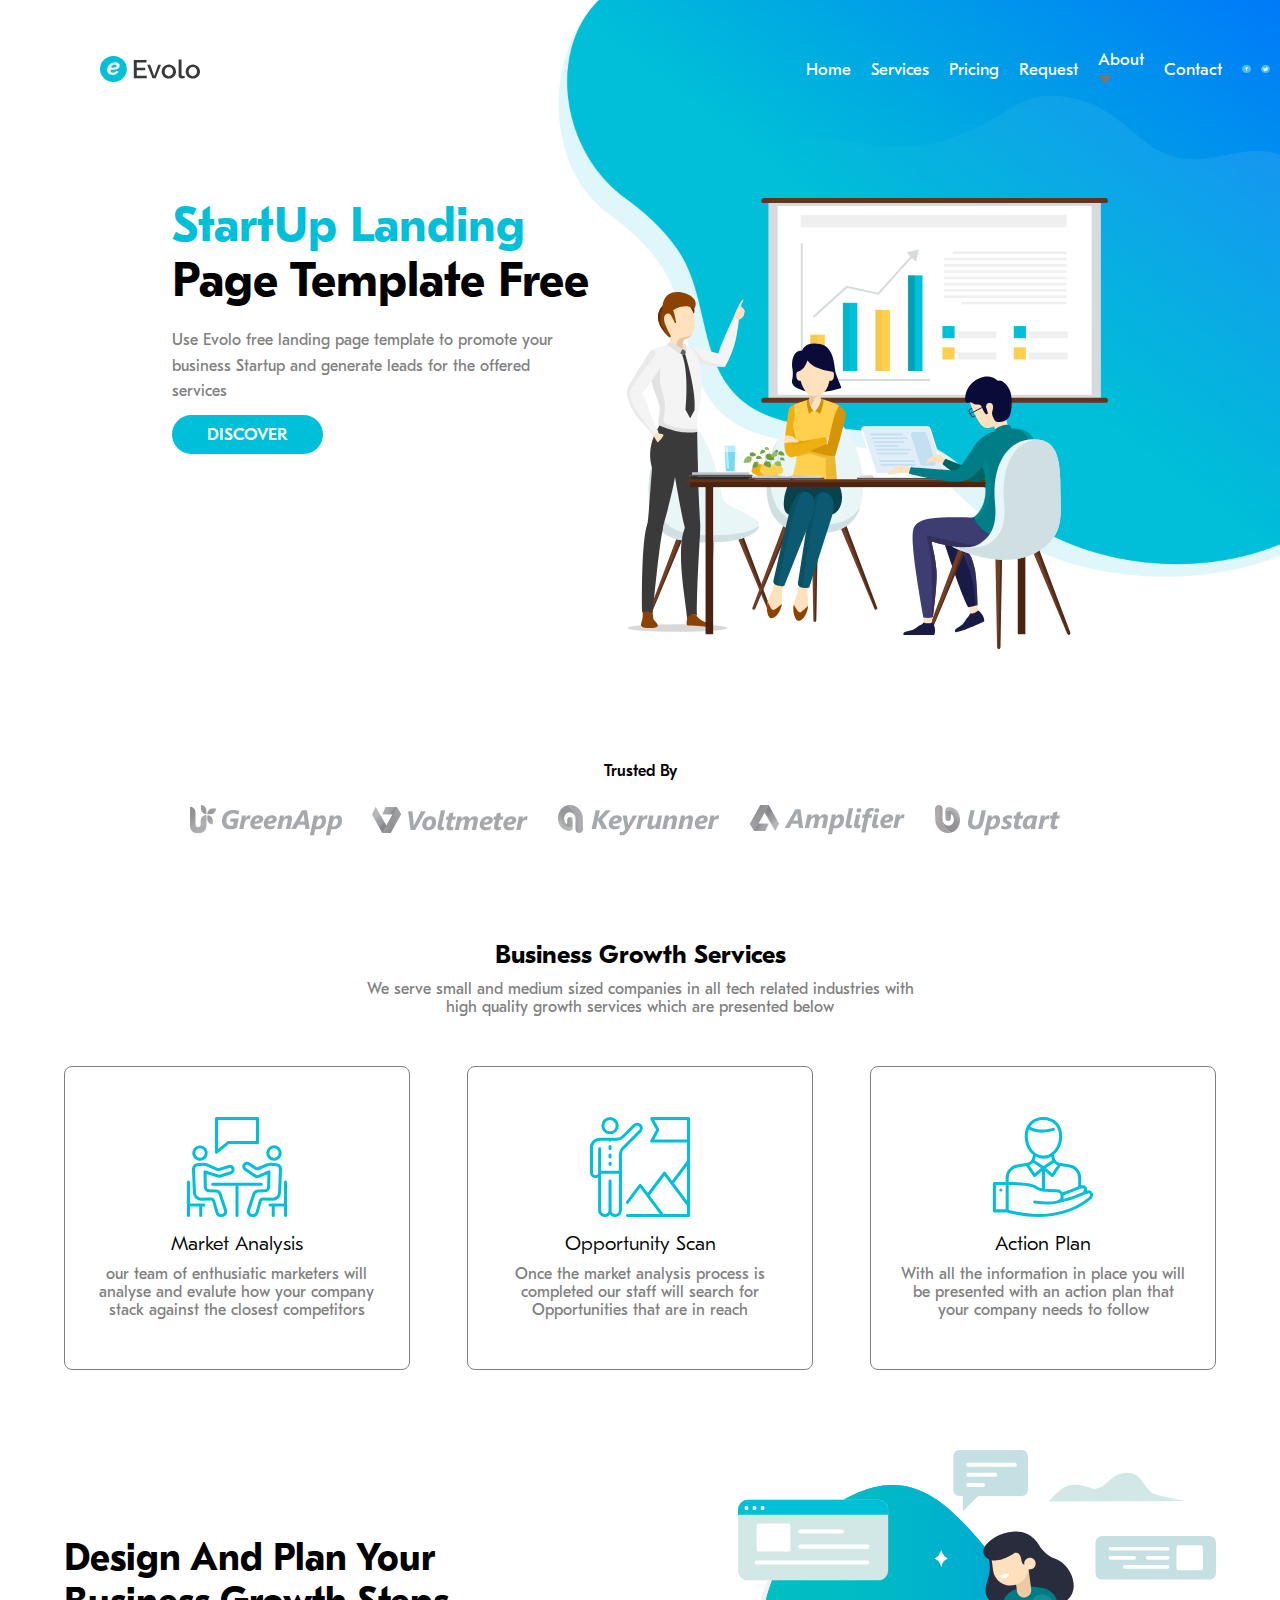
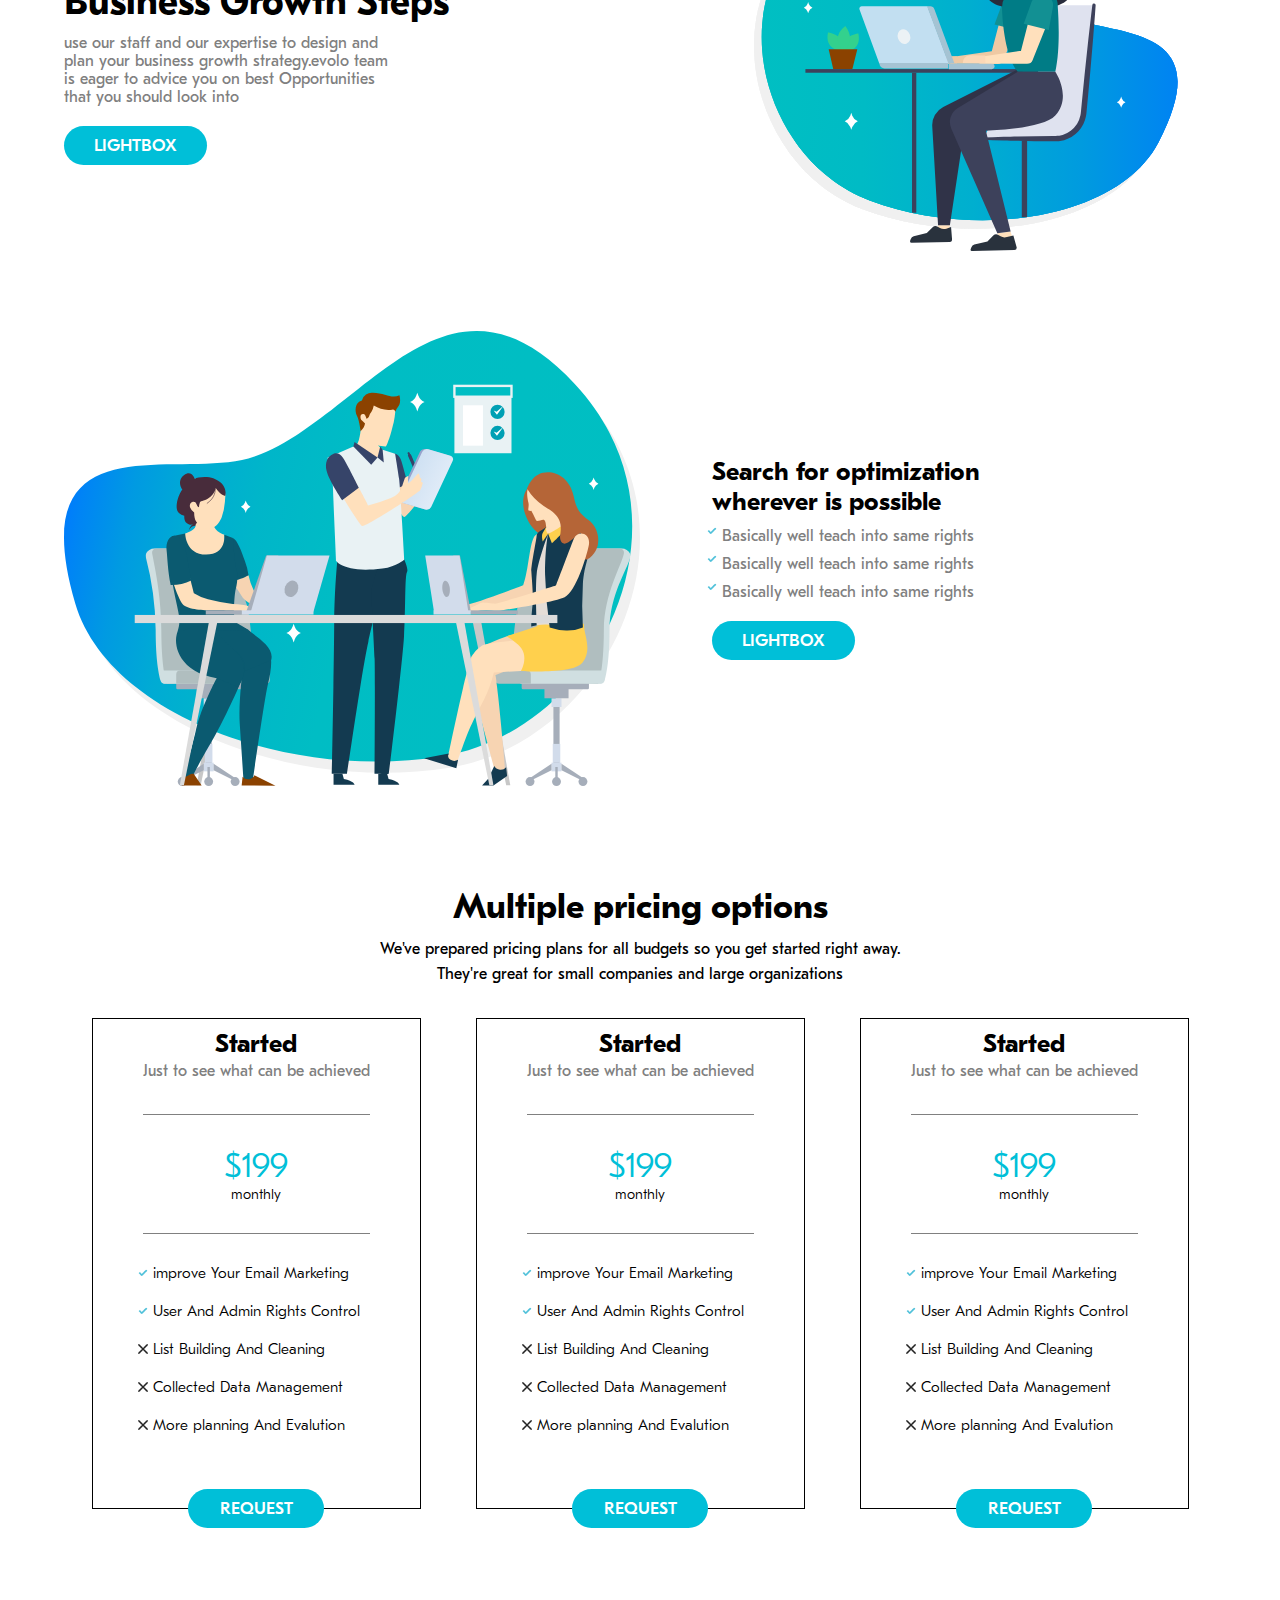
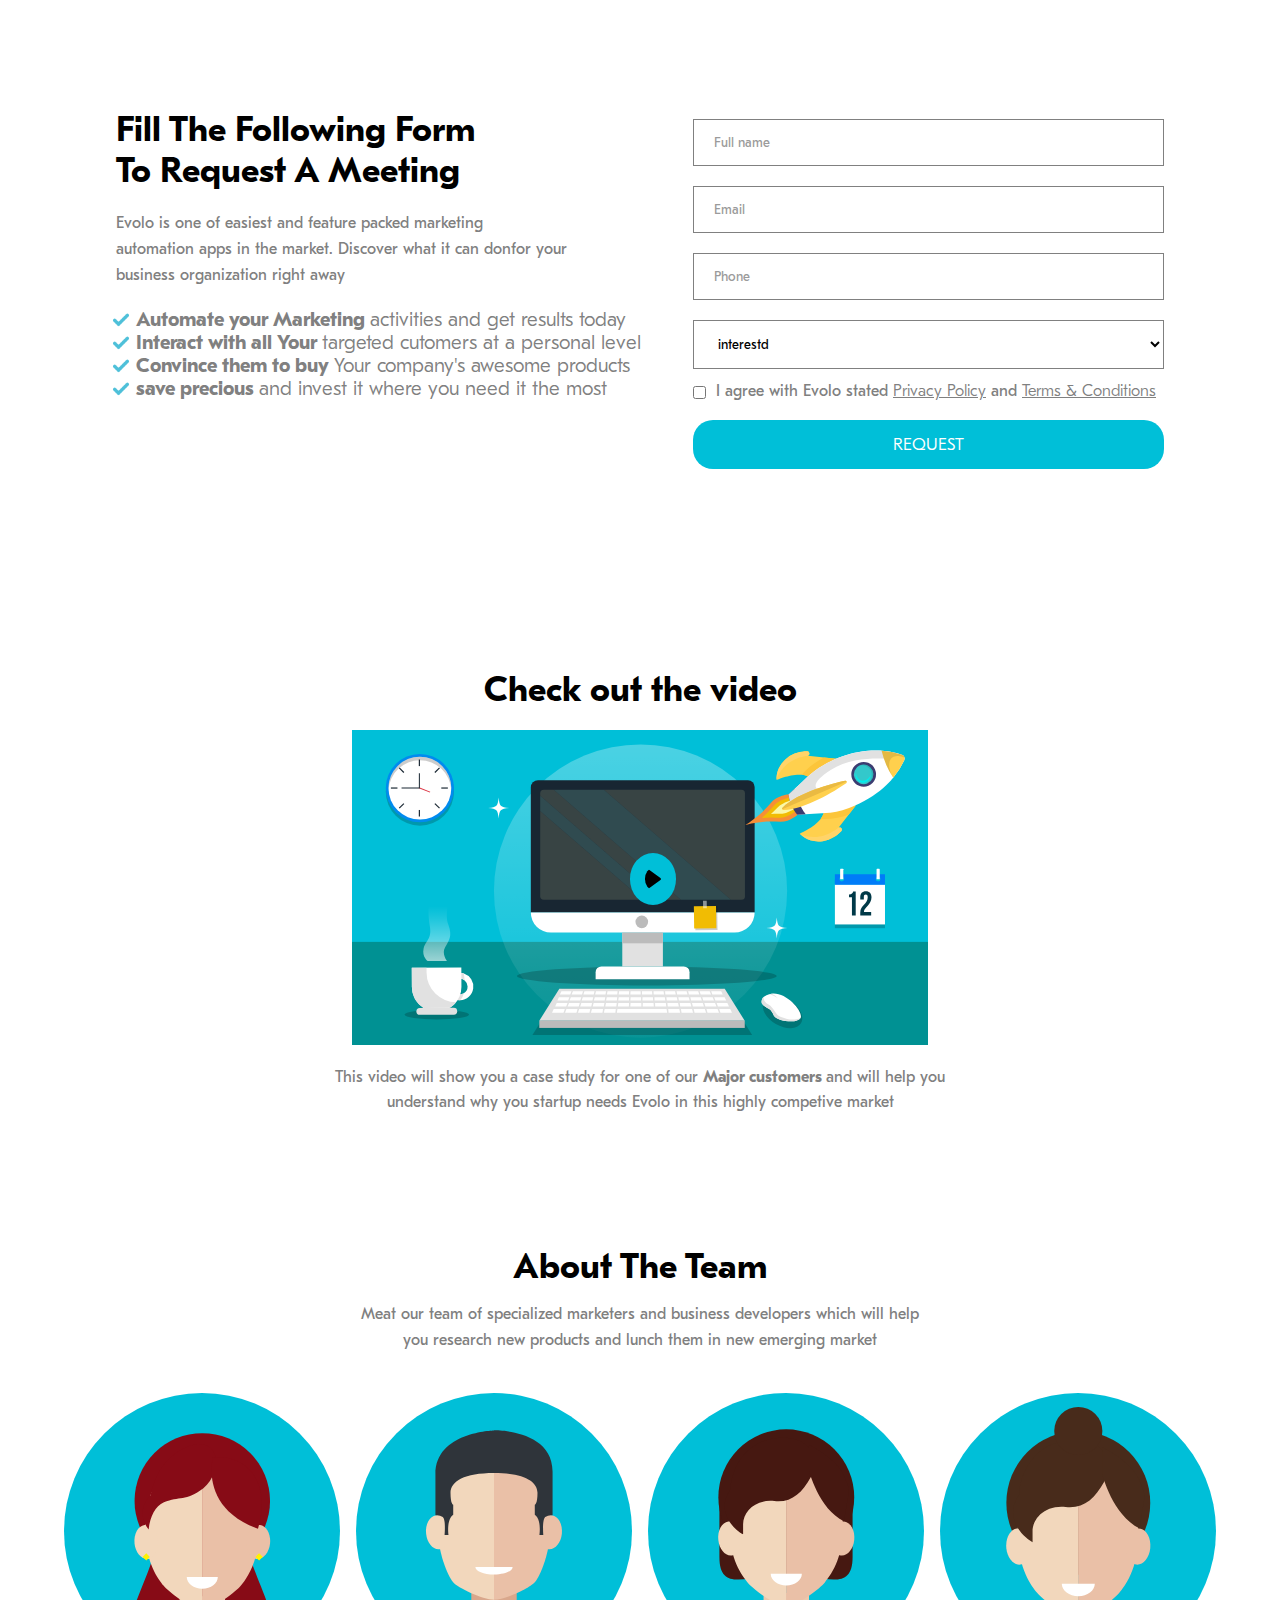
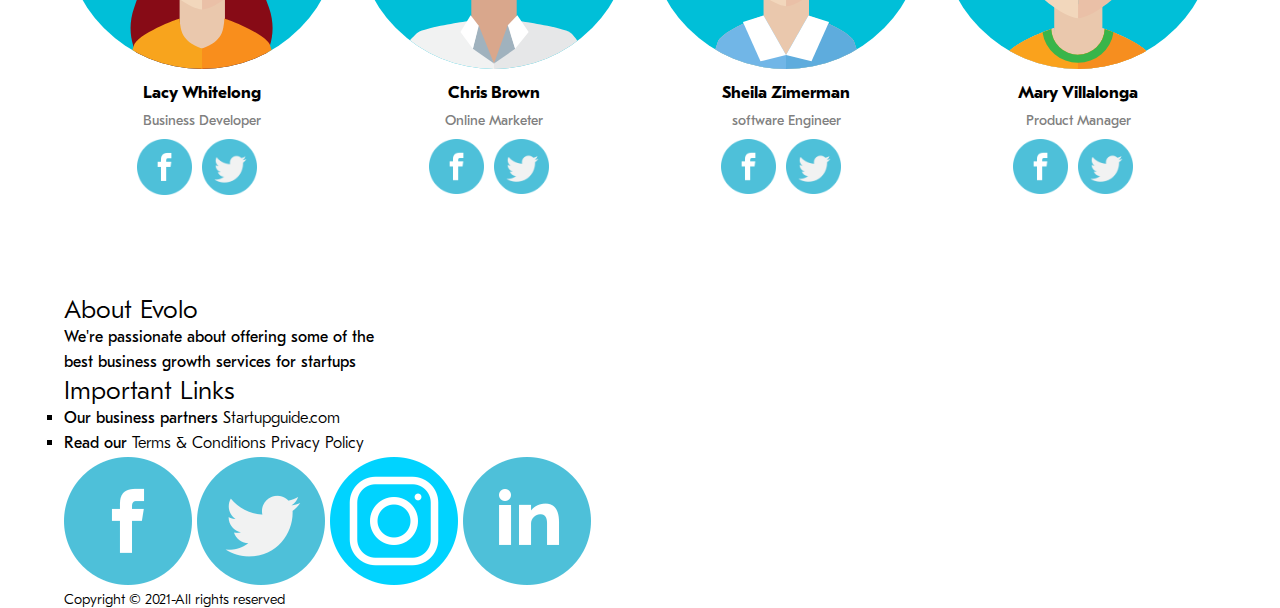
==== commit 9f9e2d59: "about section up" ====
--- a/10 - wibbitz website improvement/index.html
+++ b/10 - wibbitz website improvement/index.html
@@ -359,75 +359,106 @@
      <section id="video-picture"> <!-- video Section  -->
             <section class="wrapper">
                 <h2>Check out the video</h2>
-                <img src="./images/video-frame.svg" alt="video-frame"/>
-                <p>This video will show you a case study for one of our <span>Major customers</span>and will help you
+                 <div class="img-container">
+                     <img src="./images/video-frame.svg" alt="">
+                    <div class="play">
+                        <img src="./images/play.svg" alt="" class="play">
+                    </div>
+                 </div>
+                <p>This video will show you a case study for one of our <span>Major customers </span>and will help you<br/>
                 understand why you startup needs Evolo in this highly competive market</p>
             </section>
         </section> <!-- video Section  -->
 
-         <section id="about"> <!--About section -->
-            <section class="wrapper">
-                <section class="top">
-                <h2>About The Team</h2>
-                <p>Meat our team specialized marketers and business developers which will help
-                    you research new products and launch them in new emerging markets
-                </p>
-                <ul>
-                    <li>
-                        <img src="./images/team-member-1.svg" alt="team-member-1"/>
-                        <h3>Lacy Whitelong</h3>
+         <section class="about">
+             <section class="wrapper">
+                 <div class="top">
+                     <h2>About The Team</h2>
+                     <p>Meat our team of specialized marketers and business developers which will help<br/>
+                        you research new products and lunch them in new emerging market
+
+                    </p> 
+                 </div>
+                 <div class="bottom">
+                    <div class="item">
+                        <div class="team">
+                            <img src="./images/team-member-1.svg" alt="team-member-1"/>
+                        </div>
+                        <h4>Lacy Whitelong</h4>
                         <small>Business Developer</small>
                         <div class="icons">
-                            <img src="./images/facebook.png" alt="facebook" class="social-icon"/>
-                            <img src="./images/twitter.png" alt="twitter" class="social-icon"/>
-                        </div>
-                    </li>
-                    <li>
-                        <img src="./images/team-member-2.svg" alt="team-member-2"/>
-                        <h3>Chris Brown</h3>
+                            <img src="./images/facebook.png" alt="facebook"/>
+                            <img src="./images/twitter.png" alt="twitter"/>
+                        </div>
+                    </div>
+                    <div class="item">
+                        <div class="team">
+                            <img src="./images/team-member-2.svg" alt="team-member-2"/>
+                        </div>
+                        <h4>Chris Brown</h4>
                         <small>Online Marketer</small>
                         <div class="icons">
-                            <img src="./images/facebook.png" alt="facebook" class="social-icon"/>
-                            <img src="./images/twitter.png" alt="twitter" class="social-icon"/>
-                        </div>
-                    </li>
-                    <li>
-                        <img src="./images/team-member-3.svg" alt="team-member-3"/>
-                        <h3>Sheila Zimerman</h3>
-                        <small>Software Engineer</small>
+                            <img src="./images/facebook.png" alt="facebook"/>
+                            <img src="./images/twitter.png" alt="twitter"/>
+                        </div>
+                    </div>
+                    <div class="item">
+                        <div class="team">
+                            <img src="./images/team-member-3.svg" alt="team-member-3"/>
+                        </div>
+                        <h4>Sheila Zimerman</h4>
+                        <small>software Engineer</small>
                         <div class="icons">
-                            <img src="./images/facebook.png" alt="facebook" class="social-icon"/>
-                            <img src="./images/twitter.png" alt="twitter" class="social-icon"/>
-                        </div>
-                    </li>
-
-                </ul>
-            </section>
-            <section class="bottom">
-                <ul>
-                    <li>
-                        <h3>About Evolo</h3>
-                        <p>We're passionate about offering some of the best business growth services for startups</p>
-                    </li>
-                    <li>
-                        <h3>Important Links</h3>
-                        <p>Our business partners <span>Startupguide.com</span></p>
-                        <p>Read our <span>Terms & Conditions Privacy Policy</span></p>
-                    </li>
-                    <li >
-                        <h3>Social Media</h3>
+                            <img src="./images/facebook.png" alt="facebook"/>
+                            <img src="./images/twitter.png" alt="twitter"/>
+                        </div>
+                    </div>
+                    <div class="item">
+                        <div class="team">
+                            <img src="./images/team-member-4.svg" alt="team-member-4"/>
+                        </div>
+                        <h4>Mary Villalonga</h4>
+                        <small>Product Manager</small>
                         <div class="icons">
-                            <img src="./images/facebook.png" alt="facebook" class="social-icon"/>
-                            <img src="./images/twitter.png" alt="twitter" class="social-icon"/>
-                            <img src="./images/google-plus.png" alt="f=googleplus"/>
-                            <img src="./images/instagram.png" alt="instagram"/>
-                            <img src="./images/linkedin.png" alt="linkdin"/>
-                        </div>
-                    </li>
-                </ul>
-            </section>
-        </section>
-    </section> <!--About section -->
+                            <img src="./images/facebook.png" alt="facebook"/>
+                            <img src="./images/twitter.png" alt="twitter"/>
+                        </div>
+                    </div>
+                 </div>
+             </section>
+         </section>
+
+         <section id="about-evolo">
+             <section class="wrapper">
+                 <div class="container">
+                     <div class="item">
+                         <h2>About Evolo</h2>
+                         <p>We're passionate about offering some of the<br/>best business growth services for startups</p>    
+                     </div>
+                     <div class="item">
+                         <h2>Important Links</h2>
+                         <ul style="list-style: square;">
+                             <li>
+                              <p>Our business partners <span>Startupguide.com</span></p> 
+                            </li>
+                            <li>
+                                <p>Read our <Span>Terms & Conditions Privacy Policy</Span></p>
+                            </li>
+                            
+                         </ul>
+
+                     </div>
+                     <div class="item">
+                         <div class="icons">
+                             <img src="./images/facebook.png" alt="facebook"/>
+                             <img src="./images/twitter.png" alt="twitter"/>
+                             <img src="./images/./instagram.png" alt="instagram"/>
+                             <img src="./images/linkedin.png" alt="linkdin"/>
+                         </div>
+                     </div>
+                 </div>
+             </section>
+         </section>
 
   <footer> <!-- Footer section -->
         <section class="wrapper">
--- a/10 - wibbitz website improvement/css/style.css
+++ b/10 - wibbitz website improvement/css/style.css
@@ -1,804 +1,222 @@
-* {
-	margin: 0;
-	padding: 0;
-	border: 0;
-	vertical-align: baseline;
-	background: transparent;
-	font-weight: normal;
-	text-decoration: none;
-	outline: none;
-	-webkit-box-sizing: border-box;
-	-moz-box-sizing: border-box;
-	box-sizing: border-box;
-}
-ol, ul {
-	list-style: none;
-}
-del {
-	text-decoration: line-through;
-}
-body {
-	font-family: "GT-Eesti", Arial, Helvetica, sans-serif;
-	font-size: 17px;
-	color: #000;
-	overflow-x: hidden;
-	min-width: 320px;
-	font-weight: 500;
-}
-input,textarea,select{
-	font-family: "GT-Eesti", Arial, Helvetica, sans-serif;
-	font-weight: 500;
-}
-
-a{
-	color: #000;
-}
-.thumb{
-	display: block;
-}
-.thumb img{
-	display: block;
-	width:100%;
-}
-p{
-	line-height:1.6em;
-	font-size: 16px;
-	font-family: "GT-Eesti", Arial;
-	font-weight: 500;
-	color: #000;
-}
-.hidden{
-	display:none;
-}
-br.clear {
-	clear: both;
-	line-height: 0;
-}
-.wrapper {
-	width: 90%;
-	margin: 0 auto;
-	max-width:1200px;
-}
-.flex-wrapper {
-	display: flex;
-	justify-content: space-between;
-}
-@font-face {
-    font-family: 'GT-Eesti';
-    src: url("../fonts/GT-Eesti-Pro-Text-Light.woff2") format("woff2");
-    src: url("../fonts/GT-Eesti-Pro-Text-Light.woff") format("woff"), url("../fonts/GT-Eesti-Pro-Text-Light.ttf") format("truetype");
-    font-weight: 400;
-    font-style: normal
-}
-
-@font-face {
-    font-family: 'GT-Eesti';
-    src: url("../fonts/GT-Eesti-Pro-Text-Regular.woff2") format("woff2");
-    src: url("../fonts/GT-Eesti-Pro-Text-Regular.woff") format("woff"), url("../fonts/GT-Eesti-Pro-Text-Regular.ttf") format("truetype");
-    font-weight: 500;
-    font-style: normal
-}
-
-@font-face {
-    font-family: 'GT-Eesti';
-    src: url("../fonts/GT-Eesti-Pro-Text-Medium.woff2") format("woff2");
-    src: url("../fonts/GT-Eesti-Pro-Text-Medium.woff") format("woff"), url("../fonts/GT-Eesti-Pro-Text-Medium.ttf") format("truetype");
-    font-weight: 600;
-    font-style: normal
-}
-
-@font-face {
-    font-family: 'GT-Eesti';
-    src: url("../fonts/GT-Eesti-Pro-Text-Bold.woff2") format("woff2");
-    src: url("../fonts/GT-Eesti-Pro-Text-Bold.woff") format("woff"), url("../fonts/GT-Eesti-Pro-Text-Bold.ttf") format("truetype");
-    font-weight: 700;
-    font-style: normal
-}
-::placeholder {
-  color: #9B9B9B;
-  opacity: 1;
-}
-
-:-ms-input-placeholder {
-  color: #9B9B9B;
-}
-
-::-ms-input-placeholder {
-  color: #9B9B9B;
-}
-
-#main { 
-	
-	background: url(../images/header-background.jpg);
-	background-repeat: no-repeat;
-    background-position: top 24% right 46%;
-    background-size: 100%;
-
-}
-
-#main header { 
-   
-   display: flex;
-   justify-content: space-between;
-   align-items: center;
-   padding-top: 50px;
-   
-
-}
-
-#main header div.left { 
-	margin-left: 100px;
-	
-	
-
-}
-
-#main header div.left h1 { 
-	width: 100px;
-
-}
-
-#main header div.left h1 a { 
-	display: block;
-
-}
-
-#main header div.left h1 a img { 
-	display: block;
-	width: 100%;
-
-}
-
-#main header nav.right { 
-	width: 37%;
-	
-
-}
-
-#main header nav.right ul { 
-	display: flex;
-	align-items: center;
-	
-
-}
-
-#main header nav.right ul li { 
-	margin-right: 20px;
-
-}
-
-#main header nav.right ul li a { 
-	color: #fff;
-	font-weight: 500;
-
-}
-
-#main header nav.right ul li.icon{
-	width: 5%;
-	margin-right: 10px;
-		
-
-}
-#main header nav.right ul li.icon img{
-	display: block;
-	width: 100%;
-	
-
-}
-
-#main section.spotlight { 
-	padding: 10px 120px;
-}
-
-
-
-#main section.spotlight section.wrapper { 
-	display: flex;
-	margin-top: 100px;
-
-}
-
-#main section.spotlight section.wrapper div.left { 
-	
-}
-
-#main section.spotlight section.wrapper  div.left h2 { 
-	font-weight: bold;
-    color: #00BFD8;
-	font-size: xxx-large;
-
-}
-
-#main section.spotlight section.wrapper div.left h3 { 
-	font-weight: bold;
-    font-size: xxx-large;
-
-}
-
-#main section.spotlight section.wrapper div.left p { 
-	color: gray;
-    width: 90%;
-	margin: 20px 0px;
-
-
-}
-#main section.spotlight section.wrapper div.left a.button{
-	background-color: #00BFD8;
-    color: #fff;
-    padding: 10px 35px;
-    border-radius: 25px;
-    font-weight: 600;
-}
-
-
-#main section.spotlight section.wrapper div.right{
-	width: 91%;
-	
-
-}
-
-#main section.spotlight section.wrapper div.right img { 
-	display: block;
-	width: 100%;
-	
-
-}
-
-
-
-
-
-
-
-
-#Customers { 
-	padding: 100px 0px;
-
-}
-
-#Customers section.wrapper { 
-	text-align: center;
-	
-
-}
-
-#Customers section.wrapper p { 
-	font-weight: 600;
-
-}
-
-#Customers section.wrapper ul { 
-	display: flex;
-	justify-content: center;
-	align-items: center;
-	margin-top: 20px;
-	
-
-}
-
-#Customers section.wrapper ul li {
-	margin-right: 30px; 
-
-}
-
-#Customers section.wrapper ul li img { 
-
-}
-
-#services { 
-
-}
-
-#services section.wrapper { 
-
-}
-
-#services section.wrapper h2 { 
-	text-align: center;
-	font-weight: bold;
-
-}
-
-#services section.wrapper p { 
-	text-align: center;
-    margin-top: 10px;
-    color: gray;
-    line-height: normal;
-}
-
-
-
-#services section.wrapper div.box { 
-	margin: 50px 0px 50px 0px;
-
-}
-
-#services section.wrapper div.box ul { 
-	display: flex;
-    justify-content: space-between;
-    align-items: center;
-
-}
-
-#services section.wrapper div.box ul li {
-    width: 30%;
-    text-align: center;
-    border: 1px solid gray;
-    border-radius: 8px;
-    padding: 50px 10px;
-}
-
-#services section.wrapper div.box ul li img.logo { 
-	display: block;
-	width: 100%;
-	height: 100px;
-    margin-bottom: 15px;
-
-
-}
-#services section.wrapper section.top {padding: 30px 0px;display: flex;align-items: center;}
-
-#services section.wrapper section.top div.left {}
-
-#services section.wrapper section.top div.left h2 { 
-
-}
-
-#services section.wrapper section.top div.left h2  {text-align: left;width: 60%;font-size: 38px;}
-
-#services section.wrapper section.top div.left p {text-align: left;width: 50%;}
-
-#services section.wrapper section.top div.left a.button {background: #00BFD8;color: #fff;font-weight: 600;padding: 10px 30px;border-radius: 20px;display: inline-block;margin-top: 20px;}
-
-#services section.wrapper section.top div.right {width: 70%;}
-
-#services section.wrapper section.top div.right img {display: block;width: 100%;}
-
-#services section.wrapper section.bottom {margin-top: 50px;display: flex;justify-content: space-between;align-items: center;}
-
-#services section.wrapper section.bottom div.left {width: 50%;}
-
-#services section.wrapper section.bottom div.left img {width: 100%;display: block;}
-
-#services section.wrapper section.bottom div.right {text-align: left;}
-
-#services section.wrapper section.bottom div.right h2 {
-    width: 54%;
-    text-align: left;
-}
-
-#services section.wrapper section.bottom div.right ul {text-align: left;}
-
-#services section.wrapper section.bottom div.right  ul li{display: flex;align-items: center;text-align: left;}
-
-#services section.wrapper section.bottom div.right ul li div.img-container {width: 10px;/* display: inline-block; */align-items: center;text-align: center;}
-
-#services section.wrapper section.bottom div.right ul li div.img-container img {display: inline-block;width: 100%;margin-right: 1;ma;margin-left: -10px;margin-left: 1;/* FONT-WEIGHT: 100; */}
-#services section.wrapper section.bottom div.right ul li p{
-
-}
-
-#services section.wrapper section.bottom div.right a.button {display: inline-block;background-color:  #00BFD8;color: #fff;padding: 10px 30px;margin-top: 20px;border-radius: 20px;font-weight: 600;}
-
-
-
-#price {
-    margin: 100px 0px;
-}
-
-#price section.wrapper { 
-
-}
-
-#price section.wrapper div.heading {text-align: center;}
-
-#price section.wrapper div.heading h3 {font-size: 35px;font-weight: bold;}
-
-#price section.wrapper div.heading p {margin-top: 10px;}
-
-#price section.wrapper div.heading p br { 
-
-}
-
-#price section.wrapper div.box {margin-top: 30px;display: flex;justify-content: space-around;}
-
-#price section.wrapper div.box div.left-box {border: 1px solid;padding: 10px 50px;}
-
-#price section.wrapper div.box div.left-box div.title {text-align: center;}
-
-#price section.wrapper div.box div.left-box div.title h2 {
-    font-weight: bold;
-}
-
-#price section.wrapper div.box div.left-box div.title p {color: gray;}
-
-#price section.wrapper div.box div.left-box hr.line {border-bottom: 1px solid gray;margin-top: 30px;}
-
-#price section.wrapper div.box div.left-box div.content {
-    display: block;
-    align-items: center;
-    text-align: center;
-}
-
-#price section.wrapper div.box div.left-box div.content h2 {text-align: center;margin-top: 30px;color: #00BFD8;font-size: 35px;}
-
-#price section.wrapper div.box div.left-box div.content small {text-align: center;display: block;}
-
-#price section.wrapper div.box div.left-box div.content hr.line { 
-
-}
-
-#price section.wrapper div.box div.left-box div.content ul {
-    text-align: center;
-    display: block;
-    margin-top: 30px;
-}
-
-#price section.wrapper div.box div.left-box div.content ul li {display: flex;margin-top: 20px;justify-content: center;text-align: center;}
-
-#price section.wrapper div.box div.left-box div.content ul li div.img-container {width: 10px;display: block;text-align: center;align-items: center;}
-
-#price section.wrapper div.box div.left-box div.content ul li div.img-container img {display: block;width: 100%;margin-left: -5px;text-align: center;}
-
-#price section.wrapper div.box div.left-box div.content ul li h6 {text-align: center;font-size: 15px;}
-
-#price section.wrapper div.box div.left-box div.content a.button {display: inline-block;background: #00BFD8;color: #fff;font-weight: 600;padding: 10px 30px;border-radius: 20px;width: 60%;/* margin:  0 auto; */margin-top: 25px;    position: relative;
-    top: 30px;
-}
-
-#price section.wrapper div.box div.middle-box { 
-	border: 1px solid;padding: 10px 50px;
-
-}
-
-#price section.wrapper div.box div.middle-box div.title { 
-	text-align: center;
-}
-
-#price section.wrapper div.box div.middle-box div.title h2 { 
-    font-weight: bold;
-}
-
-#price section.wrapper div.box div.middle-box div.title p { 
-	color: gray;
-}
-
-#price section.wrapper div.box div.middle-box hr.line { 
-	border-bottom: 1px solid gray;margin-top: 30px;
-}
-
-#price section.wrapper div.box div.middle-box div.content { 
-	display: block;
-    align-items: center;
-    text-align: center;
-}
-
-#price section.wrapper div.box div.middle-box div.content h2 { 
-	text-align: center;margin-top: 30px;color: #00BFD8;font-size: 35px;}
-
-
-#price section.wrapper div.box div.middle-box div.content small { 
-	text-align: center;display: block;
-}
-
-#price section.wrapper div.box div.middle-box div.content hr.line { 
-
-}
-
-#price section.wrapper div.box div.middle-box div.content ul { 
-	text-align: center;
-    display: block;
-    margin-top: 30px;
-}
-
-#price section.wrapper div.box div.middle-box div.content ul li { 
-	display: flex;margin-top: 20px;justify-content: center;text-align: center;
-}
-
-#price section.wrapper div.box div.middle-box div.content ul li div.img-container {
-	width: 10px;display: block;text-align: center;align-items: center;
-}
-
-#price section.wrapper div.box div.middle-box div.content ul li div.img-container img {
-	display: block;width: 100%;margin-left: -5px;text-align: center;
-}
-
-#price section.wrapper div.box div.middle-box div.content ul li h6 { 
-	text-align: center;font-size: 15px;
-
-}
-
-#price section.wrapper div.box div.middle-box div.content a.button { 
-	display: inline-block;background: #00BFD8;color: #fff;font-weight: 600;padding: 10px 30px;border-radius: 20px;width: 60%;/* margin:  0 auto; */margin-top: 25px;    position: relative;
-    top: 30px;
-}
-
-#price section.wrapper div.box div.right-box { 
-	border: 1px solid;padding: 10px 50px;
-}
-
-#price section.wrapper div.box div.right-box div.title { 
-	text-align: center;
-}
-
-#price section.wrapper div.box div.right-box div.title h2 { 
-	font-weight: bold;
-}
-
-#price section.wrapper div.box div.right-box div.title p { 
-	color: gray;
-}
-
-#price section.wrapper div.box div.right-box hr.line { 
-	border-bottom: 1px solid gray;margin-top: 30px;
-}
-
-#price section.wrapper div.box div.right-box div.content { 
-	display: block;
-    align-items: center;
-    text-align: center;
-
-}
-
-#price section.wrapper div.box div.right-box div.content h2 { 
-	text-align: center;margin-top: 30px;color: #00BFD8;font-size: 35px;
-
-}
-
-#price section.wrapper div.box div.right-box div.content small { 
-	text-align: center;display: block;
-}
-
-#price section.wrapper div.box div.right-box div.content hr.line { 
-
-}
-
-#price section.wrapper div.box div.right-box div.content ul { 
-	text-align: center;
-    display: block;
-    margin-top: 30px;
-}
-
-#price section.wrapper div.box div.right-box div.content ul li { 
-	display: flex;margin-top: 20px;justify-content: center;text-align: center;
-}
-
-#price section.wrapper div.box div.right-box div.content ul li div.img-container {
-width: 10px;display: block;text-align: center;align-items: center;}
-
-#price section.wrapper div.box div.right-box div.content ul li div.img-container img {
-	display: block;width: 100%;margin-left: -5px;text-align: center
-}
-
-#price section.wrapper div.box div.right-box div.content ul li h6 { 
-	text-align: center;font-size: 15px;
-}
-
-#price section.wrapper div.box div.right-box div.content a.button { 
-	display: inline-block;background: #00BFD8;color: #fff;font-weight: 600;padding: 10px 30px;border-radius: 20px;width: 60%;/* margin:  0 auto; */margin-top: 25px;position: relative;
-    top: 30px;
-}
-
-
-#contact {padding: 100px 0px;}
-
-#contact section.wrapper {/* margin: 100px 0px; */display: flex;justify-content: space-evenly;}
-
-#contact section.wrapper section.content-box { 
-
-}
-
-#contact section.wrapper section.content-box h2 {font-size: 35px;font-weight: 700;}
-
-#contact section.wrapper section.content-box p { 
-
-}
-
-#contact section.wrapper section.content-box ul {}
-
-#contact section.wrapper section.content-box ul li {display: flex;align-items: center;}
-
-#contact section.wrapper section.content-box ul li div.img-container {width: 20px;}
-
-#contact section.wrapper section.content-box ul li div.img-container img {display: block;width: 100%;margin-left: -5px;}
-
-#contact section.wrapper section.content-box  p {color: gray;margin: 20px 0px;}
-#contact section.wrapper section.content-box ul li h6 {font-size: 20px;
-	color: gray;
-}
-
-
-#contact section.wrapper section.content-box ul li h6 span {font-weight: bold;}
-
-#contact section.wrapper section.contact-form { 
-
-}
-
-#contact section.wrapper section.contact-form form { 
-
-}
-
-#contact section.wrapper section.contact-form form input { 
-	border: 1px solid gray;
-    padding: 15px 20px;
-    width: 100%;
-    margin: 10px 0px;
-}
-
-
-
-#contact section.wrapper section.contact-form form br { 
-
-}
-
-#contact section.wrapper section.contact-form form select { 
-	border: 1px solid gray;
-    padding: 15px 20px;
-    width: 100%;
-    margin: 10px 0px;
-
-}
-
-#contact section.wrapper section.contact-form div.check { 
-	display: flex;
-    align-items: center;
-
-}
-
-#contact section.wrapper section.contact-form div.check input { 
-
-}
-#contact section.wrapper section.contact-form div.check input.check{margin-right: 10px;} 
-
-#contact section.wrapper section.contact-form div.check p {color: gray;}
-
-#contact section.wrapper section.contact-form div.check p span {
-    text-decoration: underline;
-}
-
-#contact section.wrapper section.contact-form  a.button { 
-	background: #00BFD8;
-    color: #fff;
-    padding: 15px 200px;
-    display: inline-block;
-    margin-top: 15px;
-    border-radius: 20px;
-
-}
-
-
-
-
-
-
- 
-
-
-
-
-
-
-#video-picture { 
-
-}
-
-#video-picture section.wrapper { 
-
-}
-
-#video-picture section.wrapper h2 { 
-
-}
-
-#video-picture section.wrapper img { 
-
-}
-
-#video-picture section.wrapper p { 
-
-}
-
-#video-picture section.wrapper p span { 
-
-}
-
-#about { 
-
-}
-
-#about section.wrapper { 
-
-}
-
-#about section.wrapper section.top { 
-
-}
-
-#about section.wrapper section.top h2 { 
-
-}
-
-#about section.wrapper section.top p { 
-
-}
-
-#about section.wrapper section.top ul { 
-
-}
-
-#about section.wrapper section.top ul li { 
-
-}
-
-#about section.wrapper section.top ul li img { 
-
-}
-
-#about section.wrapper section.top ul li h3 { 
-
-}
-
-#about section.wrapper section.top ul li small { 
-
-}
-
-#about section.wrapper section.top ul li div.icons { 
-
-}
-
-#about section.wrapper section.top ul li div.icons img.social-icon { 
-
-}
-
-#about section.wrapper section.bottom { 
-
-}
-
-#about section.wrapper section.bottom ul { 
-
-}
-
-#about section.wrapper section.bottom ul li { 
-
-}
-
-#about section.wrapper section.bottom ul li h3 { 
-
-}
-
-#about section.wrapper section.bottom ul li p { 
-
-}
-
-footer { 
-
-}
-
-footer section.wrapper { 
-
-}
-
-footer section.wrapper hr.line { 
-
-}
-
-footer section.wrapper small { 
-
-}
-
-
-
-
-
-
-
-
-
-
-
-
-
-
-
-
-
+* { margin: 0px; padding: 0px; border: 0px; vertical-align: baseline; background: transparent; font-weight: normal; text-decoration: none; outline: none; box-sizing: border-box; }
+ol, ul { list-style: none; }
+del { text-decoration: line-through; }
+body { font-family: GT-Eesti, Arial, Helvetica, sans-serif; font-size: 17px; color: rgb(0, 0, 0); overflow-x: hidden; min-width: 320px; font-weight: 500; }
+input, textarea, select { font-family: GT-Eesti, Arial, Helvetica, sans-serif; font-weight: 500; }
+a { color: rgb(0, 0, 0); }
+.thumb { display: block; }
+.thumb img { display: block; width: 100%; }
+p { line-height: 1.6em; font-size: 16px; font-family: GT-Eesti, Arial; font-weight: 500; color: rgb(0, 0, 0); }
+.hidden { display: none; }
+br.clear { clear: both; line-height: 0; }
+.wrapper { width: 90%; margin: 0px auto; max-width: 1200px; }
+.flex-wrapper { display: flex; justify-content: space-between; }
+@font-face { font-family: GT-Eesti; src: url("../fonts/GT-Eesti-Pro-Text-Light.woff") format("woff"), url("../fonts/GT-Eesti-Pro-Text-Light.ttf") format("truetype"); font-weight: 400; font-style: normal; }
+@font-face { font-family: GT-Eesti; src: url("../fonts/GT-Eesti-Pro-Text-Regular.woff") format("woff"), url("../fonts/GT-Eesti-Pro-Text-Regular.ttf") format("truetype"); font-weight: 500; font-style: normal; }
+@font-face { font-family: GT-Eesti; src: url("../fonts/GT-Eesti-Pro-Text-Medium.woff") format("woff"), url("../fonts/GT-Eesti-Pro-Text-Medium.ttf") format("truetype"); font-weight: 600; font-style: normal; }
+@font-face { font-family: GT-Eesti; src: url("../fonts/GT-Eesti-Pro-Text-Bold.woff") format("woff"), url("../fonts/GT-Eesti-Pro-Text-Bold.ttf") format("truetype"); font-weight: 700; font-style: normal; }
+::placeholder { color: rgb(155, 155, 155); opacity: 1; }
+#main { background: url("../images/header-background.jpg") right 46% top 24% / 100% no-repeat; }
+#main header { display: flex; justify-content: space-between; align-items: center; padding-top: 50px; }
+#main header div.left { margin-left: 100px; }
+#main header div.left h1 { width: 100px; }
+#main header div.left h1 a { display: block; }
+#main header div.left h1 a img { display: block; width: 100%; }
+#main header nav.right { width: 37%; }
+#main header nav.right ul { display: flex; align-items: center; }
+#main header nav.right ul li { margin-right: 20px; }
+#main header nav.right ul li a { color: rgb(255, 255, 255); font-weight: 500; }
+#main header nav.right ul li.icon { width: 5%; margin-right: 10px; }
+#main header nav.right ul li.icon img { display: block; width: 100%; }
+#main section.spotlight { padding: 10px 120px; }
+#main section.spotlight section.wrapper { display: flex; margin-top: 100px; }
+#main section.spotlight section.wrapper div.left { }
+#main section.spotlight section.wrapper div.left h2 { font-weight: bold; color: rgb(0, 191, 216); font-size: xxx-large; }
+#main section.spotlight section.wrapper div.left h3 { font-weight: bold; font-size: xxx-large; }
+#main section.spotlight section.wrapper div.left p { color: gray; width: 90%; margin: 20px 0px; }
+#main section.spotlight section.wrapper div.left a.button { background-color: rgb(0, 191, 216); color: rgb(255, 255, 255); padding: 10px 35px; border-radius: 25px; font-weight: 600; }
+#main section.spotlight section.wrapper div.right { width: 91%; }
+#main section.spotlight section.wrapper div.right img { display: block; width: 100%; }
+#Customers { padding: 100px 0px; }
+#Customers section.wrapper { text-align: center; }
+#Customers section.wrapper p { font-weight: 600; }
+#Customers section.wrapper ul { display: flex; justify-content: center; align-items: center; margin-top: 20px; }
+#Customers section.wrapper ul li { margin-right: 30px; }
+#Customers section.wrapper ul li img { }
+#services { }
+#services section.wrapper { }
+#services section.wrapper h2 { text-align: center; font-weight: bold; }
+#services section.wrapper p { text-align: center; margin-top: 10px; color: gray; line-height: normal; }
+#services section.wrapper div.box { margin: 50px 0px; }
+#services section.wrapper div.box ul { display: flex; justify-content: space-between; align-items: center; }
+#services section.wrapper div.box ul li { width: 30%; text-align: center; border: 1px solid gray; border-radius: 8px; padding: 50px 10px; }
+#services section.wrapper div.box ul li img.logo { display: block; width: 100%; height: 100px; margin-bottom: 15px; }
+#services section.wrapper section.top { padding: 30px 0px; display: flex; align-items: center; }
+#services section.wrapper section.top div.left { }
+#services section.wrapper section.top div.left h2 { }
+#services section.wrapper section.top div.left h2 { text-align: left; width: 60%; font-size: 38px; }
+#services section.wrapper section.top div.left p { text-align: left; width: 50%; }
+#services section.wrapper section.top div.left a.button { background: rgb(0, 191, 216); color: rgb(255, 255, 255); font-weight: 600; padding: 10px 30px; border-radius: 20px; display: inline-block; margin-top: 20px; }
+#services section.wrapper section.top div.right { width: 70%; }
+#services section.wrapper section.top div.right img { display: block; width: 100%; }
+#services section.wrapper section.bottom { margin-top: 50px; display: flex; justify-content: space-between; align-items: center; }
+#services section.wrapper section.bottom div.left { width: 50%; }
+#services section.wrapper section.bottom div.left img { width: 100%; display: block; }
+#services section.wrapper section.bottom div.right { text-align: left; }
+#services section.wrapper section.bottom div.right h2 { width: 54%; text-align: left; }
+#services section.wrapper section.bottom div.right ul { text-align: left; }
+#services section.wrapper section.bottom div.right ul li { display: flex; align-items: center; text-align: left; }
+#services section.wrapper section.bottom div.right ul li div.img-container { width: 10px; align-items: center; text-align: center; }
+#services section.wrapper section.bottom div.right ul li div.img-container img { display: inline-block; width: 100%; margin-left: -10px; }
+#services section.wrapper section.bottom div.right ul li p { }
+#services section.wrapper section.bottom div.right a.button { display: inline-block; background-color: rgb(0, 191, 216); color: rgb(255, 255, 255); padding: 10px 30px; margin-top: 20px; border-radius: 20px; font-weight: 600; }
+#price { margin: 100px 0px; }
+#price section.wrapper { }
+#price section.wrapper div.heading { text-align: center; }
+#price section.wrapper div.heading h3 { font-size: 35px; font-weight: bold; }
+#price section.wrapper div.heading p { margin-top: 10px; }
+#price section.wrapper div.heading p br { }
+#price section.wrapper div.box { margin-top: 30px; display: flex; justify-content: space-around; }
+#price section.wrapper div.box div.left-box { border: 1px solid; padding: 10px 50px; }
+#price section.wrapper div.box div.left-box div.title { text-align: center; }
+#price section.wrapper div.box div.left-box div.title h2 { font-weight: bold; }
+#price section.wrapper div.box div.left-box div.title p { color: gray; }
+#price section.wrapper div.box div.left-box hr.line { border-bottom: 1px solid gray; margin-top: 30px; }
+#price section.wrapper div.box div.left-box div.content { display: block; align-items: center; text-align: center; }
+#price section.wrapper div.box div.left-box div.content h2 { text-align: center; margin-top: 30px; color: rgb(0, 191, 216); font-size: 35px; }
+#price section.wrapper div.box div.left-box div.content small { text-align: center; display: block; }
+#price section.wrapper div.box div.left-box div.content hr.line { }
+#price section.wrapper div.box div.left-box div.content ul { text-align: center; display: block; margin-top: 30px; }
+#price section.wrapper div.box div.left-box div.content ul li { display: flex; margin-top: 20px; align-items: center; }
+#price section.wrapper div.box div.left-box div.content ul li div.img-container { width: 10px; display: block; text-align: center; align-items: center; }
+#price section.wrapper div.box div.left-box div.content ul li div.img-container img { display: block; width: 100%; margin-left: -5px; text-align: center; }
+#price section.wrapper div.box div.left-box div.content ul li h6 { text-align: center; font-size: 15px; }
+#price section.wrapper div.box div.left-box div.content a.button { display: inline-block; background: rgb(0, 191, 216); color: rgb(255, 255, 255); font-weight: 600; padding: 10px 30px; border-radius: 20px; width: 60%; margin-top: 25px; position: relative; top: 30px; }
+#price section.wrapper div.box div.middle-box { border: 1px solid; padding: 10px 50px; }
+#price section.wrapper div.box div.middle-box div.title { text-align: center; }
+#price section.wrapper div.box div.middle-box div.title h2 { font-weight: bold; }
+#price section.wrapper div.box div.middle-box div.title p { color: gray; }
+#price section.wrapper div.box div.middle-box hr.line { border-bottom: 1px solid gray; margin-top: 30px; }
+#price section.wrapper div.box div.middle-box div.content { display: block; align-items: center; text-align: center; }
+#price section.wrapper div.box div.middle-box div.content h2 { text-align: center; margin-top: 30px; color: rgb(0, 191, 216); font-size: 35px; }
+#price section.wrapper div.box div.middle-box div.content small { text-align: center; display: block; }
+#price section.wrapper div.box div.middle-box div.content hr.line { }
+#price section.wrapper div.box div.middle-box div.content ul { text-align: center; display: block; margin-top: 30px; }
+#price section.wrapper div.box div.middle-box div.content ul li { display: flex; margin-top: 20px; align-items: center; }
+#price section.wrapper div.box div.middle-box div.content ul li div.img-container { width: 10px; display: block; text-align: center; align-items: center; }
+#price section.wrapper div.box div.middle-box div.content ul li div.img-container img { display: block; width: 100%; margin-left: -5px; text-align: center; }
+#price section.wrapper div.box div.middle-box div.content ul li h6 { text-align: center; font-size: 15px; }
+#price section.wrapper div.box div.middle-box div.content a.button { display: inline-block; background: rgb(0, 191, 216); color: rgb(255, 255, 255); font-weight: 600; padding: 10px 30px; border-radius: 20px; width: 60%; margin-top: 25px; position: relative; top: 30px; }
+#price section.wrapper div.box div.right-box { border: 1px solid; padding: 10px 50px; }
+#price section.wrapper div.box div.right-box div.title { text-align: center; }
+#price section.wrapper div.box div.right-box div.title h2 { font-weight: bold; }
+#price section.wrapper div.box div.right-box div.title p { color: gray; }
+#price section.wrapper div.box div.right-box hr.line { border-bottom: 1px solid gray; margin-top: 30px; }
+#price section.wrapper div.box div.right-box div.content { display: block; align-items: center; text-align: center; }
+#price section.wrapper div.box div.right-box div.content h2 { text-align: center; margin-top: 30px; color: rgb(0, 191, 216); font-size: 35px; }
+#price section.wrapper div.box div.right-box div.content small { text-align: center; display: block; }
+#price section.wrapper div.box div.right-box div.content hr.line { }
+#price section.wrapper div.box div.right-box div.content ul { text-align: center; display: block; margin-top: 30px; }
+#price section.wrapper div.box div.right-box div.content ul li { display: flex; margin-top: 20px; align-items: center; }
+#price section.wrapper div.box div.right-box div.content ul li div.img-container { width: 10px; display: block; text-align: center; align-items: center; }
+#price section.wrapper div.box div.right-box div.content ul li div.img-container img { display: block; width: 100%; margin-left: -5px; text-align: center; }
+#price section.wrapper div.box div.right-box div.content ul li h6 { text-align: center; font-size: 15px; }
+#price section.wrapper div.box div.right-box div.content a.button { display: inline-block; background: rgb(0, 191, 216); color: rgb(255, 255, 255); font-weight: 600; padding: 10px 30px; border-radius: 20px; width: 60%; margin-top: 25px; position: relative; top: 30px; }
+#contact { padding: 100px 0px; }
+#contact section.wrapper { display: flex; justify-content: space-evenly; }
+#contact section.wrapper section.content-box { }
+#contact section.wrapper section.content-box h2 { font-size: 35px; font-weight: 700; }
+#contact section.wrapper section.content-box p { }
+#contact section.wrapper section.content-box ul { }
+#contact section.wrapper section.content-box ul li { display: flex; align-items: center; }
+#contact section.wrapper section.content-box ul li div.img-container { width: 20px; }
+#contact section.wrapper section.content-box ul li div.img-container img { display: block; width: 100%; margin-left: -5px; }
+#contact section.wrapper section.content-box p { color: gray; margin: 20px 0px; }
+#contact section.wrapper section.content-box ul li h6 { font-size: 20px; color: gray; }
+#contact section.wrapper section.content-box ul li h6 span { font-weight: bold; }
+#contact section.wrapper section.contact-form { }
+#contact section.wrapper section.contact-form form { }
+#contact section.wrapper section.contact-form form input { border: 1px solid gray; padding: 15px 20px; width: 100%; margin: 10px 0px; }
+#contact section.wrapper section.contact-form form br { }
+#contact section.wrapper section.contact-form form select { border: 1px solid gray; padding: 15px 20px; width: 100%; margin: 10px 0px; }
+#contact section.wrapper section.contact-form div.check { display: flex; align-items: center; }
+#contact section.wrapper section.contact-form div.check input { }
+#contact section.wrapper section.contact-form div.check input.check { margin-right: 10px; }
+#contact section.wrapper section.contact-form div.check p { color: gray; }
+#contact section.wrapper section.contact-form div.check p span { text-decoration: underline; }
+#contact section.wrapper section.contact-form a.button { background: rgb(0, 191, 216); color: rgb(255, 255, 255); padding: 15px 200px; display: inline-block; margin-top: 15px; border-radius: 20px; }
+#video-picture { }
+#video-picture section.wrapper { padding: 100px 0px; align-items: center; text-align: center; }
+#video-picture section.wrapper h2 { text-align: center; font-size: 35px; font-weight: 800; }
+#video-picture section.wrapper div.img-container { width: 50%; margin: 0px auto; padding: 20px 0px; }
+#video-picture section.wrapper div.img-container img { display: block; width: 100%; }
+#video-picture section.wrapper div.img-container div.play { width: 8%; position: relative; }
+#video-picture section.wrapper div.img-container div.play img.play { display: block; width: 100%; position: absolute; left: 278px; bottom: 140px; background: rgb(0, 191, 216); padding: 15px; border-radius: 50%; }
+#video-picture section.wrapper p { text-align: center; color: gray; }
+#video-picture section.wrapper p span { font-weight: bold; }
+section.about { }
+section.about section.wrapper { }
+section.about section.wrapper div.top { text-align: center; padding: 30px 0px; }
+section.about section.wrapper div.top h2 { font-size: 35px; font-weight: 800; }
+section.about section.wrapper div.top p { padding-top: 15px; color: gray; }
+section.about section.wrapper div.top p br { }
+section.about section.wrapper div.bottom { display: flex; justify-content: space-between; padding: 10px 0px 100px; }
+section.about section.wrapper div.bottom div.item { }
+section.about section.wrapper div.bottom div.item div.team { }
+section.about section.wrapper div.bottom div.item div.team img { border-radius: 50%; }
+section.about section.wrapper div.bottom div.item h4 { text-align: center; font-weight: 700; margin: 10px 0px; }
+section.about section.wrapper div.bottom div.item small {display: block;text-align: center;margin-bottom: 10px;color: gray;font-weight: 500;}
+section.about section.wrapper div.bottom div.item div.icons { display: flex; justify-content: center; }
+section.about section.wrapper div.bottom div.item div.icons img { width: 20%; margin-right: 10px; }
+
+
+#about-evolo { 
+
+}
+
+#about-evolo section.wrapper { 
+
+}
+
+#about-evolo section.wrapper div.container { 
+
+}
+
+#about-evolo section.wrapper div.container div.item { 
+
+}
+
+#about-evolo section.wrapper div.container div.item h2 { 
+
+}
+
+#about-evolo section.wrapper div.container div.item p { 
+
+}
+
+#about-evolo section.wrapper div.container div.item ul { 
+
+}
+#about-evolo section.wrapper div.container div.item ul li{ 
+
+}
+#about-evolo section.wrapper div.container div.item ul li p{ 
+
+}
+#about-evolo section.wrapper div.container div.item div.icons{
+  
+}
+#about-evolo section.wrapper div.container div.item div.icons img{
+  
+}
+
+
+
+
+
+
+
+footer { }
+footer section.wrapper { }
+footer section.wrapper hr.line { }
+footer section.wrapper small { }
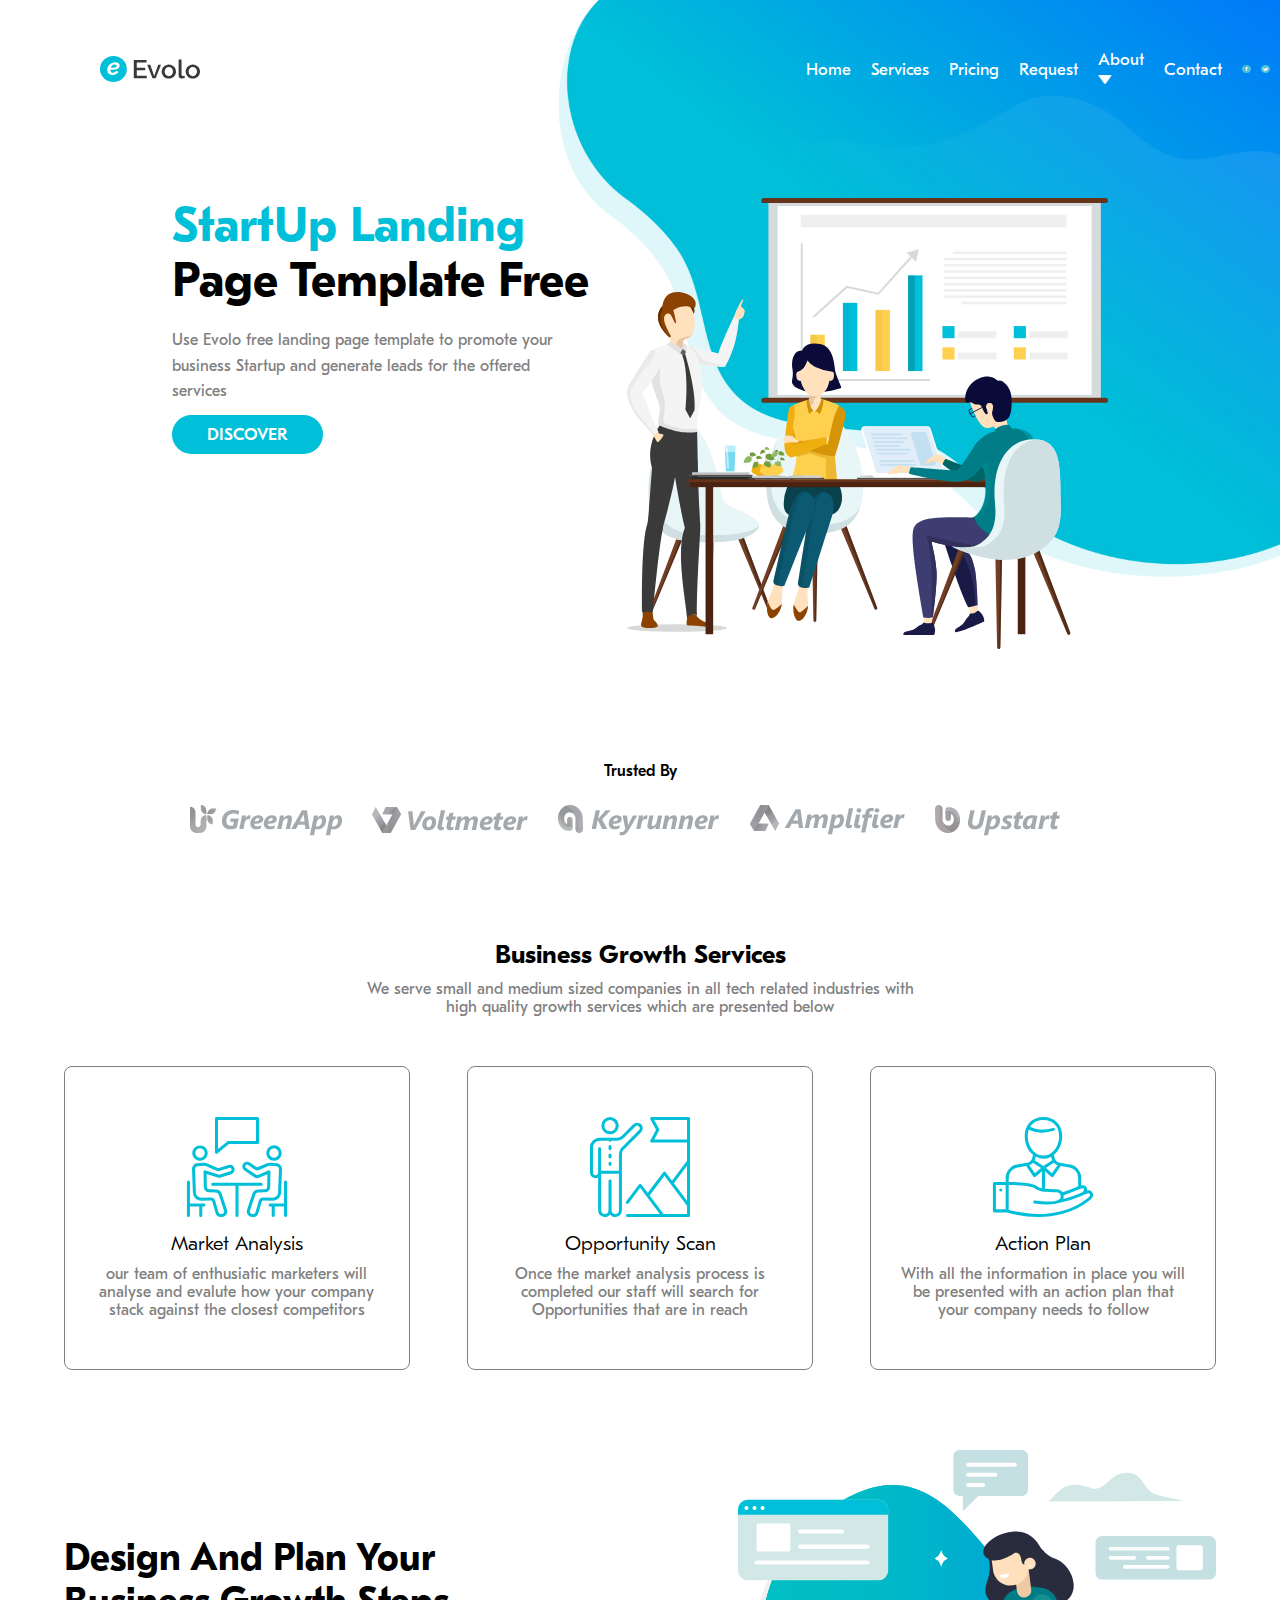
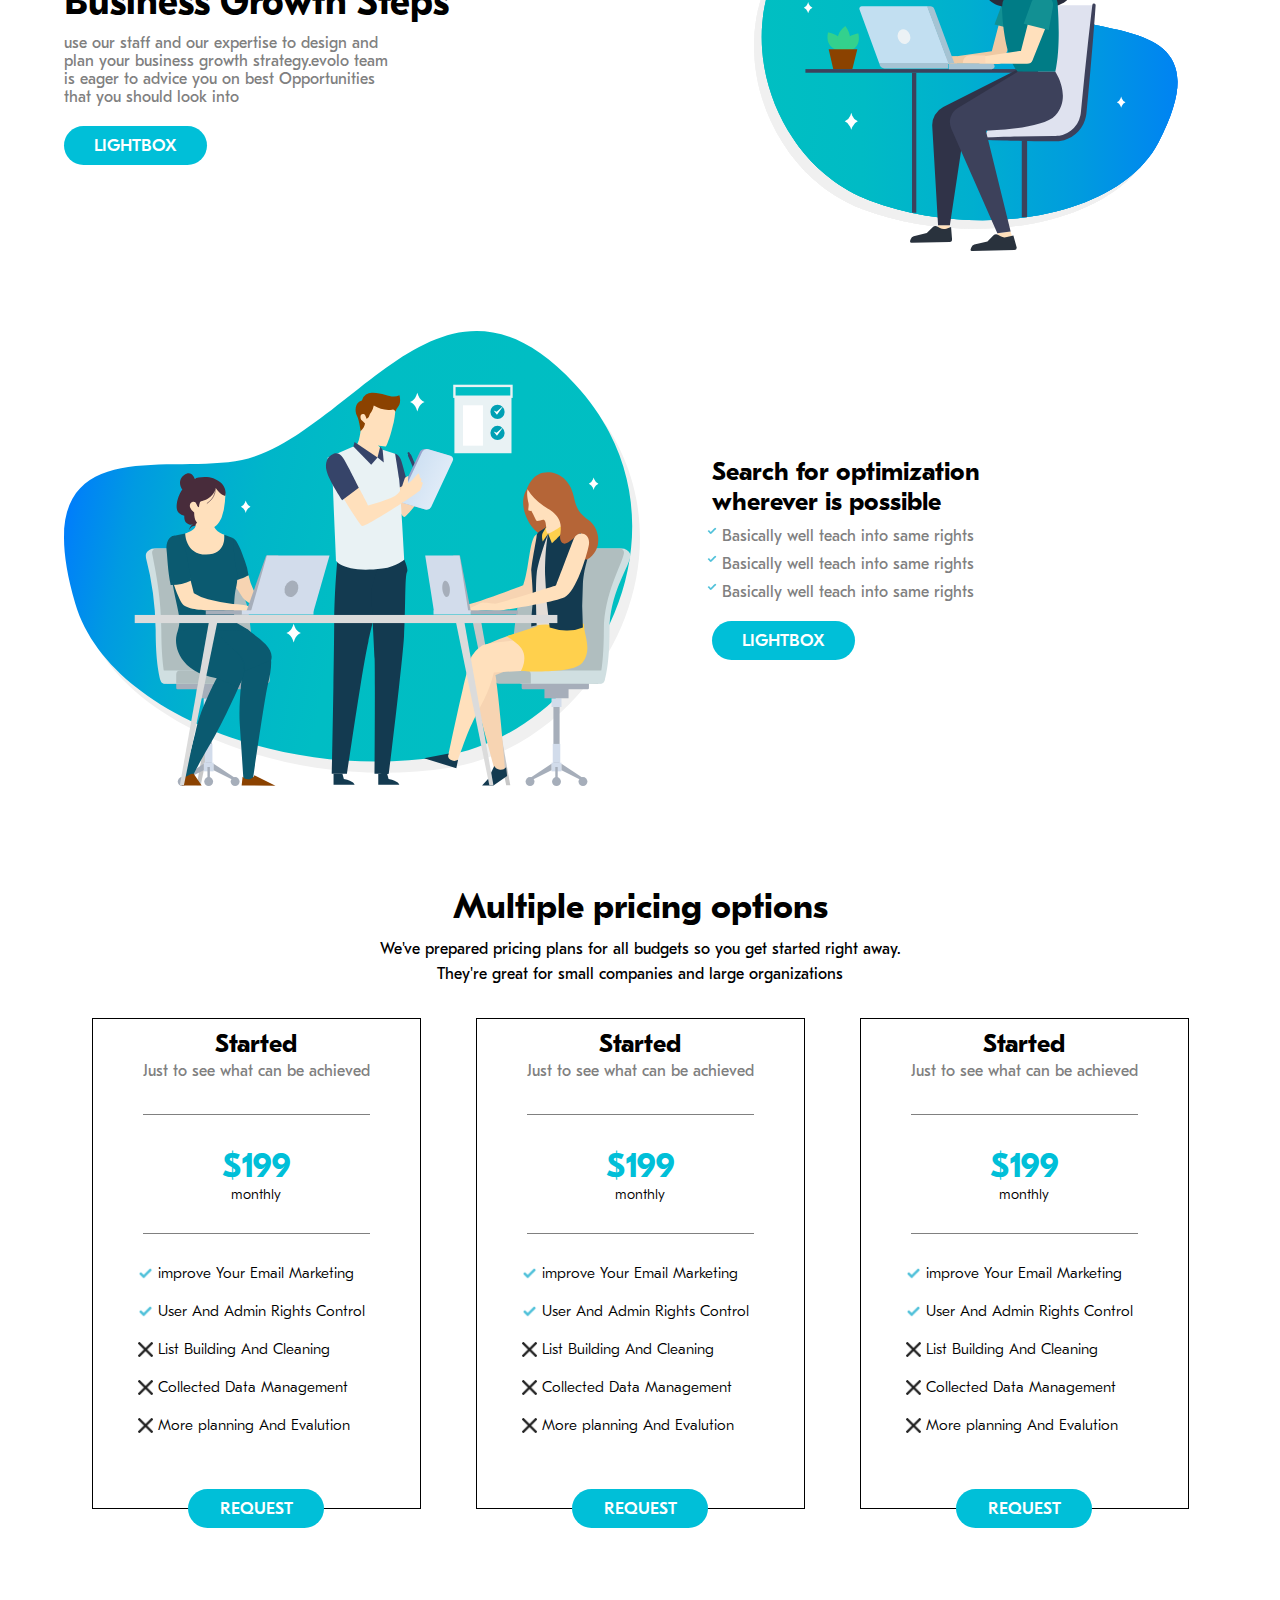
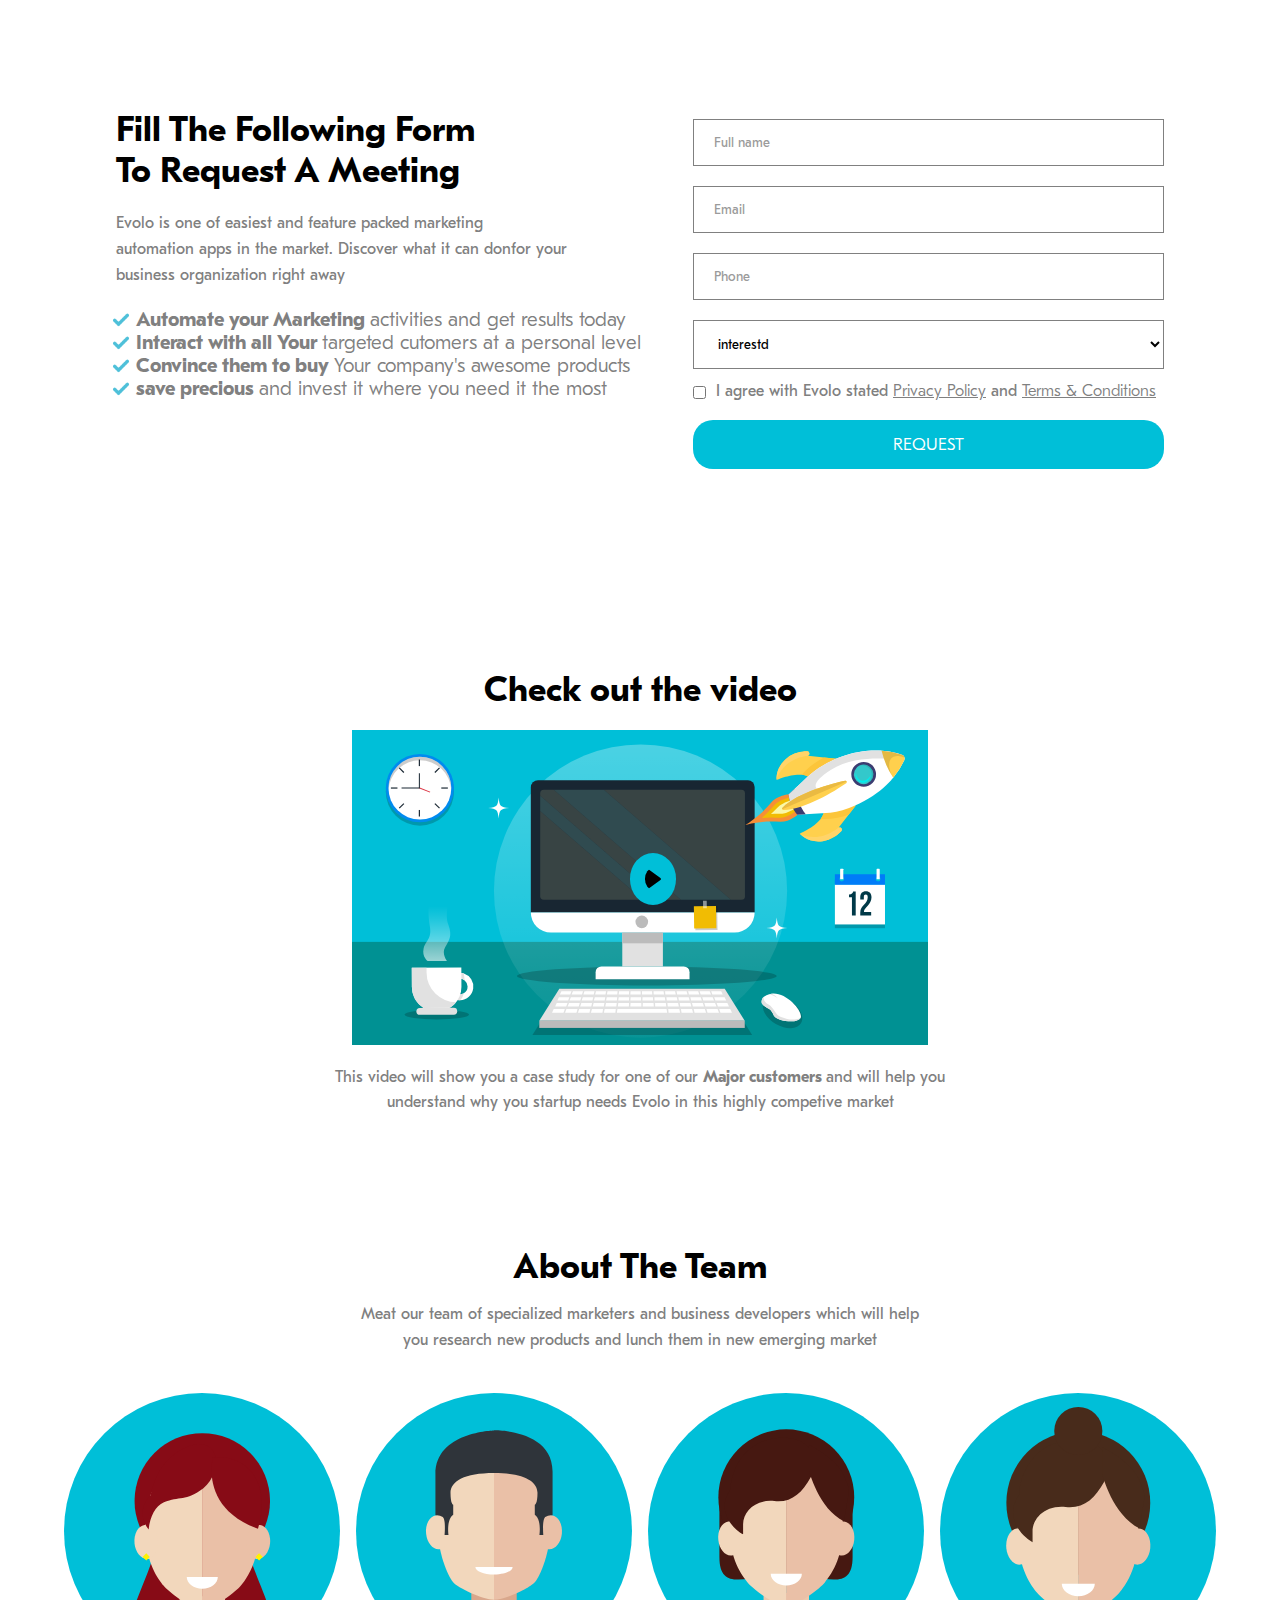
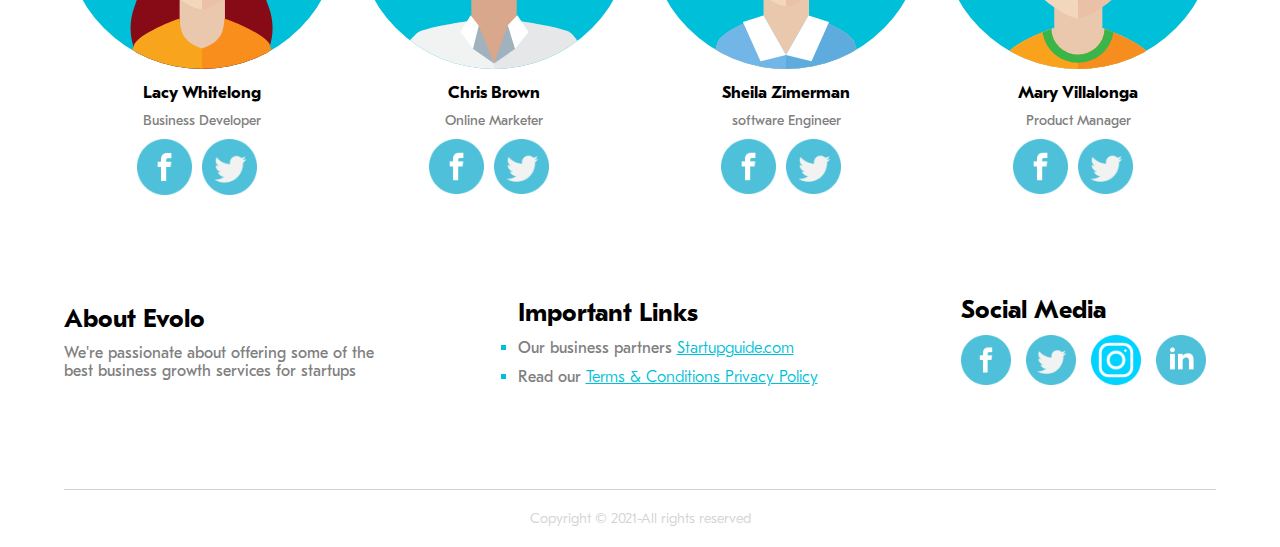
==== commit 7efd1c50: "html&css" ====
--- a/10 - wibbitz website improvement/index.html
+++ b/10 - wibbitz website improvement/index.html
@@ -449,6 +449,7 @@
 
                      </div>
                      <div class="item">
+                        <h2>Social Media</h2>
                          <div class="icons">
                              <img src="./images/facebook.png" alt="facebook"/>
                              <img src="./images/twitter.png" alt="twitter"/>
--- a/10 - wibbitz website improvement/css/style.css
+++ b/10 - wibbitz website improvement/css/style.css
@@ -1,222 +1,839 @@
-* { margin: 0px; padding: 0px; border: 0px; vertical-align: baseline; background: transparent; font-weight: normal; text-decoration: none; outline: none; box-sizing: border-box; }
-ol, ul { list-style: none; }
-del { text-decoration: line-through; }
-body { font-family: GT-Eesti, Arial, Helvetica, sans-serif; font-size: 17px; color: rgb(0, 0, 0); overflow-x: hidden; min-width: 320px; font-weight: 500; }
-input, textarea, select { font-family: GT-Eesti, Arial, Helvetica, sans-serif; font-weight: 500; }
-a { color: rgb(0, 0, 0); }
-.thumb { display: block; }
-.thumb img { display: block; width: 100%; }
-p { line-height: 1.6em; font-size: 16px; font-family: GT-Eesti, Arial; font-weight: 500; color: rgb(0, 0, 0); }
-.hidden { display: none; }
-br.clear { clear: both; line-height: 0; }
-.wrapper { width: 90%; margin: 0px auto; max-width: 1200px; }
-.flex-wrapper { display: flex; justify-content: space-between; }
-@font-face { font-family: GT-Eesti; src: url("../fonts/GT-Eesti-Pro-Text-Light.woff") format("woff"), url("../fonts/GT-Eesti-Pro-Text-Light.ttf") format("truetype"); font-weight: 400; font-style: normal; }
-@font-face { font-family: GT-Eesti; src: url("../fonts/GT-Eesti-Pro-Text-Regular.woff") format("woff"), url("../fonts/GT-Eesti-Pro-Text-Regular.ttf") format("truetype"); font-weight: 500; font-style: normal; }
-@font-face { font-family: GT-Eesti; src: url("../fonts/GT-Eesti-Pro-Text-Medium.woff") format("woff"), url("../fonts/GT-Eesti-Pro-Text-Medium.ttf") format("truetype"); font-weight: 600; font-style: normal; }
-@font-face { font-family: GT-Eesti; src: url("../fonts/GT-Eesti-Pro-Text-Bold.woff") format("woff"), url("../fonts/GT-Eesti-Pro-Text-Bold.ttf") format("truetype"); font-weight: 700; font-style: normal; }
-::placeholder { color: rgb(155, 155, 155); opacity: 1; }
-#main { background: url("../images/header-background.jpg") right 46% top 24% / 100% no-repeat; }
-#main header { display: flex; justify-content: space-between; align-items: center; padding-top: 50px; }
-#main header div.left { margin-left: 100px; }
-#main header div.left h1 { width: 100px; }
-#main header div.left h1 a { display: block; }
-#main header div.left h1 a img { display: block; width: 100%; }
-#main header nav.right { width: 37%; }
-#main header nav.right ul { display: flex; align-items: center; }
-#main header nav.right ul li { margin-right: 20px; }
-#main header nav.right ul li a { color: rgb(255, 255, 255); font-weight: 500; }
-#main header nav.right ul li.icon { width: 5%; margin-right: 10px; }
-#main header nav.right ul li.icon img { display: block; width: 100%; }
-#main section.spotlight { padding: 10px 120px; }
-#main section.spotlight section.wrapper { display: flex; margin-top: 100px; }
-#main section.spotlight section.wrapper div.left { }
-#main section.spotlight section.wrapper div.left h2 { font-weight: bold; color: rgb(0, 191, 216); font-size: xxx-large; }
-#main section.spotlight section.wrapper div.left h3 { font-weight: bold; font-size: xxx-large; }
-#main section.spotlight section.wrapper div.left p { color: gray; width: 90%; margin: 20px 0px; }
-#main section.spotlight section.wrapper div.left a.button { background-color: rgb(0, 191, 216); color: rgb(255, 255, 255); padding: 10px 35px; border-radius: 25px; font-weight: 600; }
-#main section.spotlight section.wrapper div.right { width: 91%; }
-#main section.spotlight section.wrapper div.right img { display: block; width: 100%; }
-#Customers { padding: 100px 0px; }
-#Customers section.wrapper { text-align: center; }
-#Customers section.wrapper p { font-weight: 600; }
-#Customers section.wrapper ul { display: flex; justify-content: center; align-items: center; margin-top: 20px; }
-#Customers section.wrapper ul li { margin-right: 30px; }
-#Customers section.wrapper ul li img { }
-#services { }
-#services section.wrapper { }
-#services section.wrapper h2 { text-align: center; font-weight: bold; }
-#services section.wrapper p { text-align: center; margin-top: 10px; color: gray; line-height: normal; }
-#services section.wrapper div.box { margin: 50px 0px; }
-#services section.wrapper div.box ul { display: flex; justify-content: space-between; align-items: center; }
-#services section.wrapper div.box ul li { width: 30%; text-align: center; border: 1px solid gray; border-radius: 8px; padding: 50px 10px; }
-#services section.wrapper div.box ul li img.logo { display: block; width: 100%; height: 100px; margin-bottom: 15px; }
-#services section.wrapper section.top { padding: 30px 0px; display: flex; align-items: center; }
-#services section.wrapper section.top div.left { }
-#services section.wrapper section.top div.left h2 { }
-#services section.wrapper section.top div.left h2 { text-align: left; width: 60%; font-size: 38px; }
-#services section.wrapper section.top div.left p { text-align: left; width: 50%; }
-#services section.wrapper section.top div.left a.button { background: rgb(0, 191, 216); color: rgb(255, 255, 255); font-weight: 600; padding: 10px 30px; border-radius: 20px; display: inline-block; margin-top: 20px; }
-#services section.wrapper section.top div.right { width: 70%; }
-#services section.wrapper section.top div.right img { display: block; width: 100%; }
-#services section.wrapper section.bottom { margin-top: 50px; display: flex; justify-content: space-between; align-items: center; }
-#services section.wrapper section.bottom div.left { width: 50%; }
-#services section.wrapper section.bottom div.left img { width: 100%; display: block; }
-#services section.wrapper section.bottom div.right { text-align: left; }
-#services section.wrapper section.bottom div.right h2 { width: 54%; text-align: left; }
-#services section.wrapper section.bottom div.right ul { text-align: left; }
-#services section.wrapper section.bottom div.right ul li { display: flex; align-items: center; text-align: left; }
-#services section.wrapper section.bottom div.right ul li div.img-container { width: 10px; align-items: center; text-align: center; }
-#services section.wrapper section.bottom div.right ul li div.img-container img { display: inline-block; width: 100%; margin-left: -10px; }
-#services section.wrapper section.bottom div.right ul li p { }
-#services section.wrapper section.bottom div.right a.button { display: inline-block; background-color: rgb(0, 191, 216); color: rgb(255, 255, 255); padding: 10px 30px; margin-top: 20px; border-radius: 20px; font-weight: 600; }
-#price { margin: 100px 0px; }
-#price section.wrapper { }
-#price section.wrapper div.heading { text-align: center; }
-#price section.wrapper div.heading h3 { font-size: 35px; font-weight: bold; }
-#price section.wrapper div.heading p { margin-top: 10px; }
-#price section.wrapper div.heading p br { }
-#price section.wrapper div.box { margin-top: 30px; display: flex; justify-content: space-around; }
-#price section.wrapper div.box div.left-box { border: 1px solid; padding: 10px 50px; }
-#price section.wrapper div.box div.left-box div.title { text-align: center; }
-#price section.wrapper div.box div.left-box div.title h2 { font-weight: bold; }
-#price section.wrapper div.box div.left-box div.title p { color: gray; }
-#price section.wrapper div.box div.left-box hr.line { border-bottom: 1px solid gray; margin-top: 30px; }
-#price section.wrapper div.box div.left-box div.content { display: block; align-items: center; text-align: center; }
-#price section.wrapper div.box div.left-box div.content h2 { text-align: center; margin-top: 30px; color: rgb(0, 191, 216); font-size: 35px; }
-#price section.wrapper div.box div.left-box div.content small { text-align: center; display: block; }
-#price section.wrapper div.box div.left-box div.content hr.line { }
-#price section.wrapper div.box div.left-box div.content ul { text-align: center; display: block; margin-top: 30px; }
-#price section.wrapper div.box div.left-box div.content ul li { display: flex; margin-top: 20px; align-items: center; }
-#price section.wrapper div.box div.left-box div.content ul li div.img-container { width: 10px; display: block; text-align: center; align-items: center; }
-#price section.wrapper div.box div.left-box div.content ul li div.img-container img { display: block; width: 100%; margin-left: -5px; text-align: center; }
-#price section.wrapper div.box div.left-box div.content ul li h6 { text-align: center; font-size: 15px; }
-#price section.wrapper div.box div.left-box div.content a.button { display: inline-block; background: rgb(0, 191, 216); color: rgb(255, 255, 255); font-weight: 600; padding: 10px 30px; border-radius: 20px; width: 60%; margin-top: 25px; position: relative; top: 30px; }
-#price section.wrapper div.box div.middle-box { border: 1px solid; padding: 10px 50px; }
-#price section.wrapper div.box div.middle-box div.title { text-align: center; }
-#price section.wrapper div.box div.middle-box div.title h2 { font-weight: bold; }
-#price section.wrapper div.box div.middle-box div.title p { color: gray; }
-#price section.wrapper div.box div.middle-box hr.line { border-bottom: 1px solid gray; margin-top: 30px; }
-#price section.wrapper div.box div.middle-box div.content { display: block; align-items: center; text-align: center; }
-#price section.wrapper div.box div.middle-box div.content h2 { text-align: center; margin-top: 30px; color: rgb(0, 191, 216); font-size: 35px; }
-#price section.wrapper div.box div.middle-box div.content small { text-align: center; display: block; }
-#price section.wrapper div.box div.middle-box div.content hr.line { }
-#price section.wrapper div.box div.middle-box div.content ul { text-align: center; display: block; margin-top: 30px; }
-#price section.wrapper div.box div.middle-box div.content ul li { display: flex; margin-top: 20px; align-items: center; }
-#price section.wrapper div.box div.middle-box div.content ul li div.img-container { width: 10px; display: block; text-align: center; align-items: center; }
-#price section.wrapper div.box div.middle-box div.content ul li div.img-container img { display: block; width: 100%; margin-left: -5px; text-align: center; }
-#price section.wrapper div.box div.middle-box div.content ul li h6 { text-align: center; font-size: 15px; }
-#price section.wrapper div.box div.middle-box div.content a.button { display: inline-block; background: rgb(0, 191, 216); color: rgb(255, 255, 255); font-weight: 600; padding: 10px 30px; border-radius: 20px; width: 60%; margin-top: 25px; position: relative; top: 30px; }
-#price section.wrapper div.box div.right-box { border: 1px solid; padding: 10px 50px; }
-#price section.wrapper div.box div.right-box div.title { text-align: center; }
-#price section.wrapper div.box div.right-box div.title h2 { font-weight: bold; }
-#price section.wrapper div.box div.right-box div.title p { color: gray; }
-#price section.wrapper div.box div.right-box hr.line { border-bottom: 1px solid gray; margin-top: 30px; }
-#price section.wrapper div.box div.right-box div.content { display: block; align-items: center; text-align: center; }
-#price section.wrapper div.box div.right-box div.content h2 { text-align: center; margin-top: 30px; color: rgb(0, 191, 216); font-size: 35px; }
-#price section.wrapper div.box div.right-box div.content small { text-align: center; display: block; }
-#price section.wrapper div.box div.right-box div.content hr.line { }
-#price section.wrapper div.box div.right-box div.content ul { text-align: center; display: block; margin-top: 30px; }
-#price section.wrapper div.box div.right-box div.content ul li { display: flex; margin-top: 20px; align-items: center; }
-#price section.wrapper div.box div.right-box div.content ul li div.img-container { width: 10px; display: block; text-align: center; align-items: center; }
-#price section.wrapper div.box div.right-box div.content ul li div.img-container img { display: block; width: 100%; margin-left: -5px; text-align: center; }
-#price section.wrapper div.box div.right-box div.content ul li h6 { text-align: center; font-size: 15px; }
-#price section.wrapper div.box div.right-box div.content a.button { display: inline-block; background: rgb(0, 191, 216); color: rgb(255, 255, 255); font-weight: 600; padding: 10px 30px; border-radius: 20px; width: 60%; margin-top: 25px; position: relative; top: 30px; }
-#contact { padding: 100px 0px; }
-#contact section.wrapper { display: flex; justify-content: space-evenly; }
-#contact section.wrapper section.content-box { }
-#contact section.wrapper section.content-box h2 { font-size: 35px; font-weight: 700; }
-#contact section.wrapper section.content-box p { }
-#contact section.wrapper section.content-box ul { }
-#contact section.wrapper section.content-box ul li { display: flex; align-items: center; }
-#contact section.wrapper section.content-box ul li div.img-container { width: 20px; }
-#contact section.wrapper section.content-box ul li div.img-container img { display: block; width: 100%; margin-left: -5px; }
-#contact section.wrapper section.content-box p { color: gray; margin: 20px 0px; }
-#contact section.wrapper section.content-box ul li h6 { font-size: 20px; color: gray; }
-#contact section.wrapper section.content-box ul li h6 span { font-weight: bold; }
-#contact section.wrapper section.contact-form { }
-#contact section.wrapper section.contact-form form { }
-#contact section.wrapper section.contact-form form input { border: 1px solid gray; padding: 15px 20px; width: 100%; margin: 10px 0px; }
-#contact section.wrapper section.contact-form form br { }
-#contact section.wrapper section.contact-form form select { border: 1px solid gray; padding: 15px 20px; width: 100%; margin: 10px 0px; }
-#contact section.wrapper section.contact-form div.check { display: flex; align-items: center; }
-#contact section.wrapper section.contact-form div.check input { }
-#contact section.wrapper section.contact-form div.check input.check { margin-right: 10px; }
-#contact section.wrapper section.contact-form div.check p { color: gray; }
-#contact section.wrapper section.contact-form div.check p span { text-decoration: underline; }
-#contact section.wrapper section.contact-form a.button { background: rgb(0, 191, 216); color: rgb(255, 255, 255); padding: 15px 200px; display: inline-block; margin-top: 15px; border-radius: 20px; }
-#video-picture { }
-#video-picture section.wrapper { padding: 100px 0px; align-items: center; text-align: center; }
-#video-picture section.wrapper h2 { text-align: center; font-size: 35px; font-weight: 800; }
-#video-picture section.wrapper div.img-container { width: 50%; margin: 0px auto; padding: 20px 0px; }
-#video-picture section.wrapper div.img-container img { display: block; width: 100%; }
-#video-picture section.wrapper div.img-container div.play { width: 8%; position: relative; }
-#video-picture section.wrapper div.img-container div.play img.play { display: block; width: 100%; position: absolute; left: 278px; bottom: 140px; background: rgb(0, 191, 216); padding: 15px; border-radius: 50%; }
-#video-picture section.wrapper p { text-align: center; color: gray; }
-#video-picture section.wrapper p span { font-weight: bold; }
-section.about { }
-section.about section.wrapper { }
-section.about section.wrapper div.top { text-align: center; padding: 30px 0px; }
-section.about section.wrapper div.top h2 { font-size: 35px; font-weight: 800; }
-section.about section.wrapper div.top p { padding-top: 15px; color: gray; }
-section.about section.wrapper div.top p br { }
-section.about section.wrapper div.bottom { display: flex; justify-content: space-between; padding: 10px 0px 100px; }
-section.about section.wrapper div.bottom div.item { }
-section.about section.wrapper div.bottom div.item div.team { }
-section.about section.wrapper div.bottom div.item div.team img { border-radius: 50%; }
-section.about section.wrapper div.bottom div.item h4 { text-align: center; font-weight: 700; margin: 10px 0px; }
-section.about section.wrapper div.bottom div.item small {display: block;text-align: center;margin-bottom: 10px;color: gray;font-weight: 500;}
-section.about section.wrapper div.bottom div.item div.icons { display: flex; justify-content: center; }
-section.about section.wrapper div.bottom div.item div.icons img { width: 20%; margin-right: 10px; }
+* {
+  margin: 0px;
+  padding: 0px;
+  border: 0px;
+  vertical-align: baseline;
+  background: transparent;
+  font-weight: normal;
+  text-decoration: none;
+  outline: none;
+  box-sizing: border-box;
+}
+ol,
+ul {
+  list-style: none;
+}
+del {
+  text-decoration: line-through;
+}
+body {
+  font-family: GT-Eesti, Arial, Helvetica, sans-serif;
+  font-size: 17px;
+  color: rgb(0, 0, 0);
+  overflow-x: hidden;
+  min-width: 320px;
+  font-weight: 500;
+}
+input,
+textarea,
+select {
+  font-family: GT-Eesti, Arial, Helvetica, sans-serif;
+  font-weight: 500;
+}
+a {
+  color: rgb(0, 0, 0);
+}
+.thumb {
+  display: block;
+}
+.thumb img {
+  display: block;
+  width: 100%;
+}
+p {
+  line-height: 1.6em;
+  font-size: 16px;
+  font-family: GT-Eesti, Arial;
+  font-weight: 500;
+  color: rgb(0, 0, 0);
+}
+.hidden {
+  display: none;
+}
+br.clear {
+  clear: both;
+  line-height: 0;
+}
+.wrapper {
+  width: 90%;
+  margin: 0px auto;
+  max-width: 1200px;
+}
+.flex-wrapper {
+  display: flex;
+  justify-content: space-between;
+}
+@font-face {
+  font-family: GT-Eesti;
+  src: url("../fonts/GT-Eesti-Pro-Text-Light.woff") format("woff"),
+    url("../fonts/GT-Eesti-Pro-Text-Light.ttf") format("truetype");
+  font-weight: 400;
+  font-style: normal;
+}
+@font-face {
+  font-family: GT-Eesti;
+  src: url("../fonts/GT-Eesti-Pro-Text-Regular.woff") format("woff"),
+    url("../fonts/GT-Eesti-Pro-Text-Regular.ttf") format("truetype");
+  font-weight: 500;
+  font-style: normal;
+}
+@font-face {
+  font-family: GT-Eesti;
+  src: url("../fonts/GT-Eesti-Pro-Text-Medium.woff") format("woff"),
+    url("../fonts/GT-Eesti-Pro-Text-Medium.ttf") format("truetype");
+  font-weight: 600;
+  font-style: normal;
+}
+@font-face {
+  font-family: GT-Eesti;
+  src: url("../fonts/GT-Eesti-Pro-Text-Bold.woff") format("woff"),
+    url("../fonts/GT-Eesti-Pro-Text-Bold.ttf") format("truetype");
+  font-weight: 700;
+  font-style: normal;
+}
+::placeholder {
+  color: rgb(155, 155, 155);
+  opacity: 1;
+}
+#main {
+  background: url("../images/header-background.jpg") right 46% top 24% / 100%
+    no-repeat;
+}
+#main header {
+  display: flex;
+  justify-content: space-between;
+  align-items: center;
+  padding-top: 50px;
+}
+#main header div.left {
+  margin-left: 100px;
+}
+#main header div.left h1 {
+  width: 100px;
+}
+#main header div.left h1 a {
+  display: block;
+}
+#main header div.left h1 a img {
+  display: block;
+  width: 100%;
+}
+#main header nav.right {
+  width: 37%;
+}
+#main header nav.right ul {
+  display: flex;
+  align-items: center;
+}
+#main header nav.right ul li {
+  margin-right: 20px;
+}
+#main header nav.right ul li a {
+  color: rgb(255, 255, 255);
+  font-weight: 500;
+}
+#main header nav.right ul li a img {
+  filter: brightness(0) invert(1);
+}
+#main header nav.right ul li.icon {
+  width: 5%;
+  margin-right: 10px;
+}
+#main header nav.right ul li.icon img {
+  display: block;
+  width: 100%;
+}
+#main section.spotlight {
+  padding: 10px 120px;
+}
+#main section.spotlight section.wrapper {
+  display: flex;
+  margin-top: 100px;
+}
+#main section.spotlight section.wrapper div.left {
+}
+#main section.spotlight section.wrapper div.left h2 {
+  font-weight: bold;
+  color: rgb(0, 191, 216);
+  font-size: xxx-large;
+}
+#main section.spotlight section.wrapper div.left h3 {
+  font-weight: bold;
+  font-size: xxx-large;
+}
+#main section.spotlight section.wrapper div.left p {
+  color: gray;
+  width: 90%;
+  margin: 20px 0px;
+}
+#main section.spotlight section.wrapper div.left a.button {
+  background-color: rgb(0, 191, 216);
+  color: rgb(255, 255, 255);
+  padding: 10px 35px;
+  border-radius: 25px;
+  font-weight: 600;
+}
+#main section.spotlight section.wrapper div.right {
+  width: 91%;
+}
+#main section.spotlight section.wrapper div.right img {
+  display: block;
+  width: 100%;
+}
+#Customers {
+  padding: 100px 0px;
+}
+#Customers section.wrapper {
+  text-align: center;
+}
+#Customers section.wrapper p {
+  font-weight: 600;
+}
+#Customers section.wrapper ul {
+  display: flex;
+  justify-content: center;
+  align-items: center;
+  margin-top: 20px;
+}
+#Customers section.wrapper ul li {
+  margin-right: 30px;
+}
+#Customers section.wrapper ul li img {
+}
+#services {
+}
+#services section.wrapper {
+}
+#services section.wrapper h2 {
+  text-align: center;
+  font-weight: bold;
+}
+#services section.wrapper p {
+  text-align: center;
+  margin-top: 10px;
+  color: gray;
+  line-height: normal;
+}
+#services section.wrapper div.box {
+  margin: 50px 0px;
+}
+#services section.wrapper div.box ul {
+  display: flex;
+  justify-content: space-between;
+  align-items: center;
+}
+#services section.wrapper div.box ul li {
+  width: 30%;
+  text-align: center;
+  border: 1px solid gray;
+  border-radius: 8px;
+  padding: 50px 10px;
+}
+#services section.wrapper div.box ul li img.logo {
+  display: block;
+  width: 100%;
+  height: 100px;
+  margin-bottom: 15px;
+}
+#services section.wrapper section.top {
+  padding: 30px 0px;
+  display: flex;
+  align-items: center;
+}
+#services section.wrapper section.top div.left {
+}
+#services section.wrapper section.top div.left h2 {
+}
+#services section.wrapper section.top div.left h2 {
+  text-align: left;
+  width: 60%;
+  font-size: 38px;
+}
+#services section.wrapper section.top div.left p {
+  text-align: left;
+  width: 50%;
+}
+#services section.wrapper section.top div.left a.button {
+  background: rgb(0, 191, 216);
+  color: rgb(255, 255, 255);
+  font-weight: 600;
+  padding: 10px 30px;
+  border-radius: 20px;
+  display: inline-block;
+  margin-top: 20px;
+}
+#services section.wrapper section.top div.right {
+  width: 70%;
+}
+#services section.wrapper section.top div.right img {
+  display: block;
+  width: 100%;
+}
+#services section.wrapper section.bottom {
+  margin-top: 50px;
+  display: flex;
+  justify-content: space-between;
+  align-items: center;
+}
+#services section.wrapper section.bottom div.left {
+  width: 50%;
+}
+#services section.wrapper section.bottom div.left img {
+  width: 100%;
+  display: block;
+}
+#services section.wrapper section.bottom div.right {
+  text-align: left;
+}
+#services section.wrapper section.bottom div.right h2 {
+  width: 54%;
+  text-align: left;
+}
+#services section.wrapper section.bottom div.right ul {
+  text-align: left;
+}
+#services section.wrapper section.bottom div.right ul li {
+  display: flex;
+  align-items: center;
+  text-align: left;
+}
+#services section.wrapper section.bottom div.right ul li div.img-container {
+  width: 10px;
+  align-items: center;
+  text-align: center;
+}
+#services section.wrapper section.bottom div.right ul li div.img-container img {
+  display: inline-block;
+  width: 100%;
+  margin-left: -10px;
+}
+#services section.wrapper section.bottom div.right ul li p {
+}
+#services section.wrapper section.bottom div.right a.button {
+  display: inline-block;
+  background-color: rgb(0, 191, 216);
+  color: rgb(255, 255, 255);
+  padding: 10px 30px;
+  margin-top: 20px;
+  border-radius: 20px;
+  font-weight: 600;
+}
+#price {
+  margin: 100px 0px;
+}
+#price section.wrapper {
+}
+#price section.wrapper div.heading {
+  text-align: center;
+}
+#price section.wrapper div.heading h3 {
+  font-size: 35px;
+  font-weight: bold;
+}
+#price section.wrapper div.heading p {
+  margin-top: 10px;
+}
+#price section.wrapper div.heading p br {
+}
+#price section.wrapper div.box {
+  margin-top: 30px;
+  display: flex;
+  justify-content: space-around;
+}
+#price section.wrapper div.box div.left-box {
+  border: 1px solid;
+  padding: 10px 50px;
+}
+#price section.wrapper div.box div.left-box div.title {
+  text-align: center;
+}
+#price section.wrapper div.box div.left-box div.title h2 {
+  font-weight: bold;
+}
+#price section.wrapper div.box div.left-box div.title p {
+  color: gray;
+}
+#price section.wrapper div.box div.left-box hr.line {
+  border-bottom: 1px solid gray;
+  margin-top: 30px;
+}
+#price section.wrapper div.box div.left-box div.content {
+  display: block;
+  align-items: center;
+  text-align: center;
+}
+#price section.wrapper div.box div.left-box div.content h2 {
+  text-align: center;
+  margin-top: 30px;
+  color: rgb(0, 191, 216);
+  font-size: 35px;
+  font-weight: bold;
+}
+#price section.wrapper div.box div.left-box div.content small {
+  text-align: center;
+  display: block;
+}
+#price section.wrapper div.box div.left-box div.content hr.line {
+}
+#price section.wrapper div.box div.left-box div.content ul {
+  text-align: center;
+  display: block;
+  margin-top: 30px;
+}
+#price section.wrapper div.box div.left-box div.content ul li {
+  display: flex;
+  margin-top: 20px;
+  align-items: center;
+}
+#price
+  section.wrapper
+  div.box
+  div.left-box
+  div.content
+  ul
+  li
+  div.img-container {
+  width: 15px;
+  display: block;
+  text-align: center;
+  align-items: center;
+}
+#price
+  section.wrapper
+  div.box
+  div.left-box
+  div.content
+  ul
+  li
+  div.img-container
+  img {
+  display: block;
+  width: 100%;
+  margin-left: -5px;
+  text-align: center;
+}
+#price section.wrapper div.box div.left-box div.content ul li h6 {
+  text-align: center;
+  font-size: 15px;
+}
+#price section.wrapper div.box div.left-box div.content a.button {
+  display: inline-block;
+  background: rgb(0, 191, 216);
+  color: rgb(255, 255, 255);
+  font-weight: 600;
+  padding: 10px 30px;
+  border-radius: 20px;
+  width: 60%;
+  margin-top: 25px;
+  position: relative;
+  top: 30px;
+}
+#price section.wrapper div.box div.middle-box {
+  border: 1px solid;
+  padding: 10px 50px;
+}
+#price section.wrapper div.box div.middle-box div.title {
+  text-align: center;
+}
+#price section.wrapper div.box div.middle-box div.title h2 {
+  font-weight: bold;
+}
+#price section.wrapper div.box div.middle-box div.title p {
+  color: gray;
+}
+#price section.wrapper div.box div.middle-box hr.line {
+  border-bottom: 1px solid gray;
+  margin-top: 30px;
+}
+#price section.wrapper div.box div.middle-box div.content {
+  display: block;
+  align-items: center;
+  text-align: center;
+}
+#price section.wrapper div.box div.middle-box div.content h2 {
+  text-align: center;
+  margin-top: 30px;
+  color: rgb(0, 191, 216);
+  font-size: 35px;
+  font-weight: bold;
+}
+#price section.wrapper div.box div.middle-box div.content small {
+  text-align: center;
+  display: block;
+}
+#price section.wrapper div.box div.middle-box div.content hr.line {
+}
+#price section.wrapper div.box div.middle-box div.content ul {
+  text-align: center;
+  display: block;
+  margin-top: 30px;
+}
+#price section.wrapper div.box div.middle-box div.content ul li {
+  display: flex;
+  margin-top: 20px;
+  align-items: center;
+}
+#price
+  section.wrapper
+  div.box
+  div.middle-box
+  div.content
+  ul
+  li
+  div.img-container {
+  width: 15px;
+  display: block;
+  text-align: center;
+  align-items: center;
+}
+#price
+  section.wrapper
+  div.box
+  div.middle-box
+  div.content
+  ul
+  li
+  div.img-container
+  img {
+  display: block;
+  width: 100%;
+  margin-left: -5px;
+  text-align: center;
+}
+#price section.wrapper div.box div.middle-box div.content ul li h6 {
+  text-align: center;
+  font-size: 15px;
+}
+#price section.wrapper div.box div.middle-box div.content a.button {
+  display: inline-block;
+  background: rgb(0, 191, 216);
+  color: rgb(255, 255, 255);
+  font-weight: 600;
+  padding: 10px 30px;
+  border-radius: 20px;
+  width: 60%;
+  margin-top: 25px;
+  position: relative;
+  top: 30px;
+}
+#price section.wrapper div.box div.right-box {
+  border: 1px solid;
+  padding: 10px 50px;
+}
+#price section.wrapper div.box div.right-box div.title {
+  text-align: center;
+}
+#price section.wrapper div.box div.right-box div.title h2 {
+  font-weight: bold;
+}
+#price section.wrapper div.box div.right-box div.title p {
+  color: gray;
+}
+#price section.wrapper div.box div.right-box hr.line {
+  border-bottom: 1px solid gray;
+  margin-top: 30px;
+}
+#price section.wrapper div.box div.right-box div.content {
+  display: block;
+  align-items: center;
+  text-align: center;
+}
+#price section.wrapper div.box div.right-box div.content h2 {
+  text-align: center;
+  margin-top: 30px;
+  color: rgb(0, 191, 216);
+  font-size: 35px;
+  font-weight: bold;
+}
+#price section.wrapper div.box div.right-box div.content small {
+  text-align: center;
+  display: block;
+}
+#price section.wrapper div.box div.right-box div.content hr.line {
+}
+#price section.wrapper div.box div.right-box div.content ul {
+  text-align: center;
+  display: block;
+  margin-top: 30px;
+}
+#price section.wrapper div.box div.right-box div.content ul li {
+  display: flex;
+  margin-top: 20px;
+  align-items: center;
+}
+#price
+  section.wrapper
+  div.box
+  div.right-box
+  div.content
+  ul
+  li
+  div.img-container {
+  width: 15px;
+  display: block;
+  text-align: center;
+  align-items: center;
+}
+#price
+  section.wrapper
+  div.box
+  div.right-box
+  div.content
+  ul
+  li
+  div.img-container
+  img {
+  display: block;
+  width: 100%;
+  margin-left: -5px;
+  text-align: center;
+}
+#price section.wrapper div.box div.right-box div.content ul li h6 {
+  text-align: center;
+  font-size: 15px;
+}
+#price section.wrapper div.box div.right-box div.content a.button {
+  display: inline-block;
+  background: rgb(0, 191, 216);
+  color: rgb(255, 255, 255);
+  font-weight: 600;
+  padding: 10px 30px;
+  border-radius: 20px;
+  width: 60%;
+  margin-top: 25px;
+  position: relative;
+  top: 30px;
+}
+#contact {
+  padding: 100px 0px;
+}
+#contact section.wrapper {
+  display: flex;
+  justify-content: space-evenly;
+}
+#contact section.wrapper section.content-box {
+}
+#contact section.wrapper section.content-box h2 {
+  font-size: 35px;
+  font-weight: 700;
+}
+#contact section.wrapper section.content-box p {
+}
+#contact section.wrapper section.content-box ul {
+}
+#contact section.wrapper section.content-box ul li {
+  display: flex;
+  align-items: center;
+}
+#contact section.wrapper section.content-box ul li div.img-container {
+  width: 20px;
+}
+#contact section.wrapper section.content-box ul li div.img-container img {
+  display: block;
+  width: 100%;
+  margin-left: -5px;
+}
+#contact section.wrapper section.content-box p {
+  color: gray;
+  margin: 20px 0px;
+}
+#contact section.wrapper section.content-box ul li h6 {
+  font-size: 20px;
+  color: gray;
+}
+#contact section.wrapper section.content-box ul li h6 span {
+  font-weight: bold;
+}
+#contact section.wrapper section.contact-form {
+}
+#contact section.wrapper section.contact-form form {
+}
+#contact section.wrapper section.contact-form form input {
+  border: 1px solid gray;
+  padding: 15px 20px;
+  width: 100%;
+  margin: 10px 0px;
+}
+#contact section.wrapper section.contact-form form br {
+}
+#contact section.wrapper section.contact-form form select {
+  border: 1px solid gray;
+  padding: 15px 20px;
+  width: 100%;
+  margin: 10px 0px;
+}
+#contact section.wrapper section.contact-form div.check {
+  display: flex;
+  align-items: center;
+}
+#contact section.wrapper section.contact-form div.check input {
+}
+#contact section.wrapper section.contact-form div.check input.check {
+  margin-right: 10px;
+}
+#contact section.wrapper section.contact-form div.check p {
+  color: gray;
+}
+#contact section.wrapper section.contact-form div.check p span {
+  text-decoration: underline;
+}
+#contact section.wrapper section.contact-form a.button {
+  background: rgb(0, 191, 216);
+  color: rgb(255, 255, 255);
+  padding: 15px 200px;
+  display: inline-block;
+  margin-top: 15px;
+  border-radius: 20px;
+}
+#video-picture {
+}
+#video-picture section.wrapper {
+  padding: 100px 0px;
+  align-items: center;
+  text-align: center;
+}
+#video-picture section.wrapper h2 {
+  text-align: center;
+  font-size: 35px;
+  font-weight: 800;
+}
+#video-picture section.wrapper div.img-container {
+  width: 50%;
+  margin: 0px auto;
+  padding: 20px 0px;
+}
+#video-picture section.wrapper div.img-container img {
+  display: block;
+  width: 100%;
+}
+#video-picture section.wrapper div.img-container div.play {
+  width: 8%;
+  position: relative;
+}
+#video-picture section.wrapper div.img-container div.play img.play {
+  display: block;
+  width: 100%;
+  position: absolute;
+  left: 278px;
+  bottom: 140px;
+  background: rgb(0, 191, 216);
+  padding: 15px;
+  border-radius: 50%;
+}
+#video-picture section.wrapper p {
+  text-align: center;
+  color: gray;
+}
+#video-picture section.wrapper p span {
+  font-weight: bold;
+}
+section.about {
+}
+section.about section.wrapper {
+}
+section.about section.wrapper div.top {
+  text-align: center;
+  padding: 30px 0px;
+}
+section.about section.wrapper div.top h2 {
+  font-size: 35px;
+  font-weight: 800;
+}
+section.about section.wrapper div.top p {
+  padding-top: 15px;
+  color: gray;
+}
+section.about section.wrapper div.top p br {
+}
+section.about section.wrapper div.bottom {
+  display: flex;
+  justify-content: space-between;
+  padding: 10px 0px 100px;
+}
+section.about section.wrapper div.bottom div.item {
+}
+section.about section.wrapper div.bottom div.item div.team {
+}
+section.about section.wrapper div.bottom div.item div.team img {
+  border-radius: 50%;
+}
+section.about section.wrapper div.bottom div.item h4 {
+  text-align: center;
+  font-weight: 700;
+  margin: 10px 0px;
+}
+section.about section.wrapper div.bottom div.item small {
+  display: block;
+  text-align: center;
+  margin-bottom: 10px;
+  color: gray;
+  font-weight: 500;
+}
+section.about section.wrapper div.bottom div.item div.icons {
+  display: flex;
+  justify-content: center;
+}
+section.about section.wrapper div.bottom div.item div.icons img {
+  width: 20%;
+  margin-right: 10px;
+}
 
+#about-evolo {
+}
 
-#about-evolo { 
+#about-evolo section.wrapper {
+}
 
+#about-evolo section.wrapper div.container {
+  display: flex;
+  justify-content: space-between;
+  align-items: center;
 }
 
-#about-evolo section.wrapper { 
+#about-evolo section.wrapper div.container div.item {
+}
 
+#about-evolo section.wrapper div.container div.item h2 {
+  font-weight: bold;
 }
 
-#about-evolo section.wrapper div.container { 
+#about-evolo section.wrapper div.container div.item p {
+  margin-top: 10px;
+  color: gray;
+  line-height: inherit;
+}
 
+#about-evolo section.wrapper div.container div.item ul {
+}
+#about-evolo section.wrapper div.container div.item ul li {
+  color: #00bfd8;
 }
 
-#about-evolo section.wrapper div.container div.item { 
+#about-evolo section.wrapper div.container div.item ul li p span {
+  color: #00bfd8;
+  text-decoration: underline;
+}
+#about-evolo section.wrapper div.container div.item div.icons {
+}
+#about-evolo section.wrapper div.container div.item div.icons img {
+  width: 50px;
+  padding-top: 10px;
+  margin-right: 10px;
+}
 
-}
-
-#about-evolo section.wrapper div.container div.item h2 { 
-
-}
-
-#about-evolo section.wrapper div.container div.item p { 
-
-}
-
-#about-evolo section.wrapper div.container div.item ul { 
-
-}
-#about-evolo section.wrapper div.container div.item ul li{ 
-
-}
-#about-evolo section.wrapper div.container div.item ul li p{ 
-
-}
-#about-evolo section.wrapper div.container div.item div.icons{
-  
-}
-#about-evolo section.wrapper div.container div.item div.icons img{
-  
-}
-
-
-
-
-
-
-
-footer { }
-footer section.wrapper { }
-footer section.wrapper hr.line { }
-footer section.wrapper small { }
+footer {
+  padding-top: 100px;
+}
+footer section.wrapper {
+}
+footer section.wrapper hr.line {
+  border-bottom: 1px solid lightgray;
+  margin-bottom: 20px;
+}
+footer section.wrapper small {
+  display: block;
+  text-align: center;
+  padding-bottom: 20px;
+  color: lightgrey;
+  font-weight: 400;
+}
